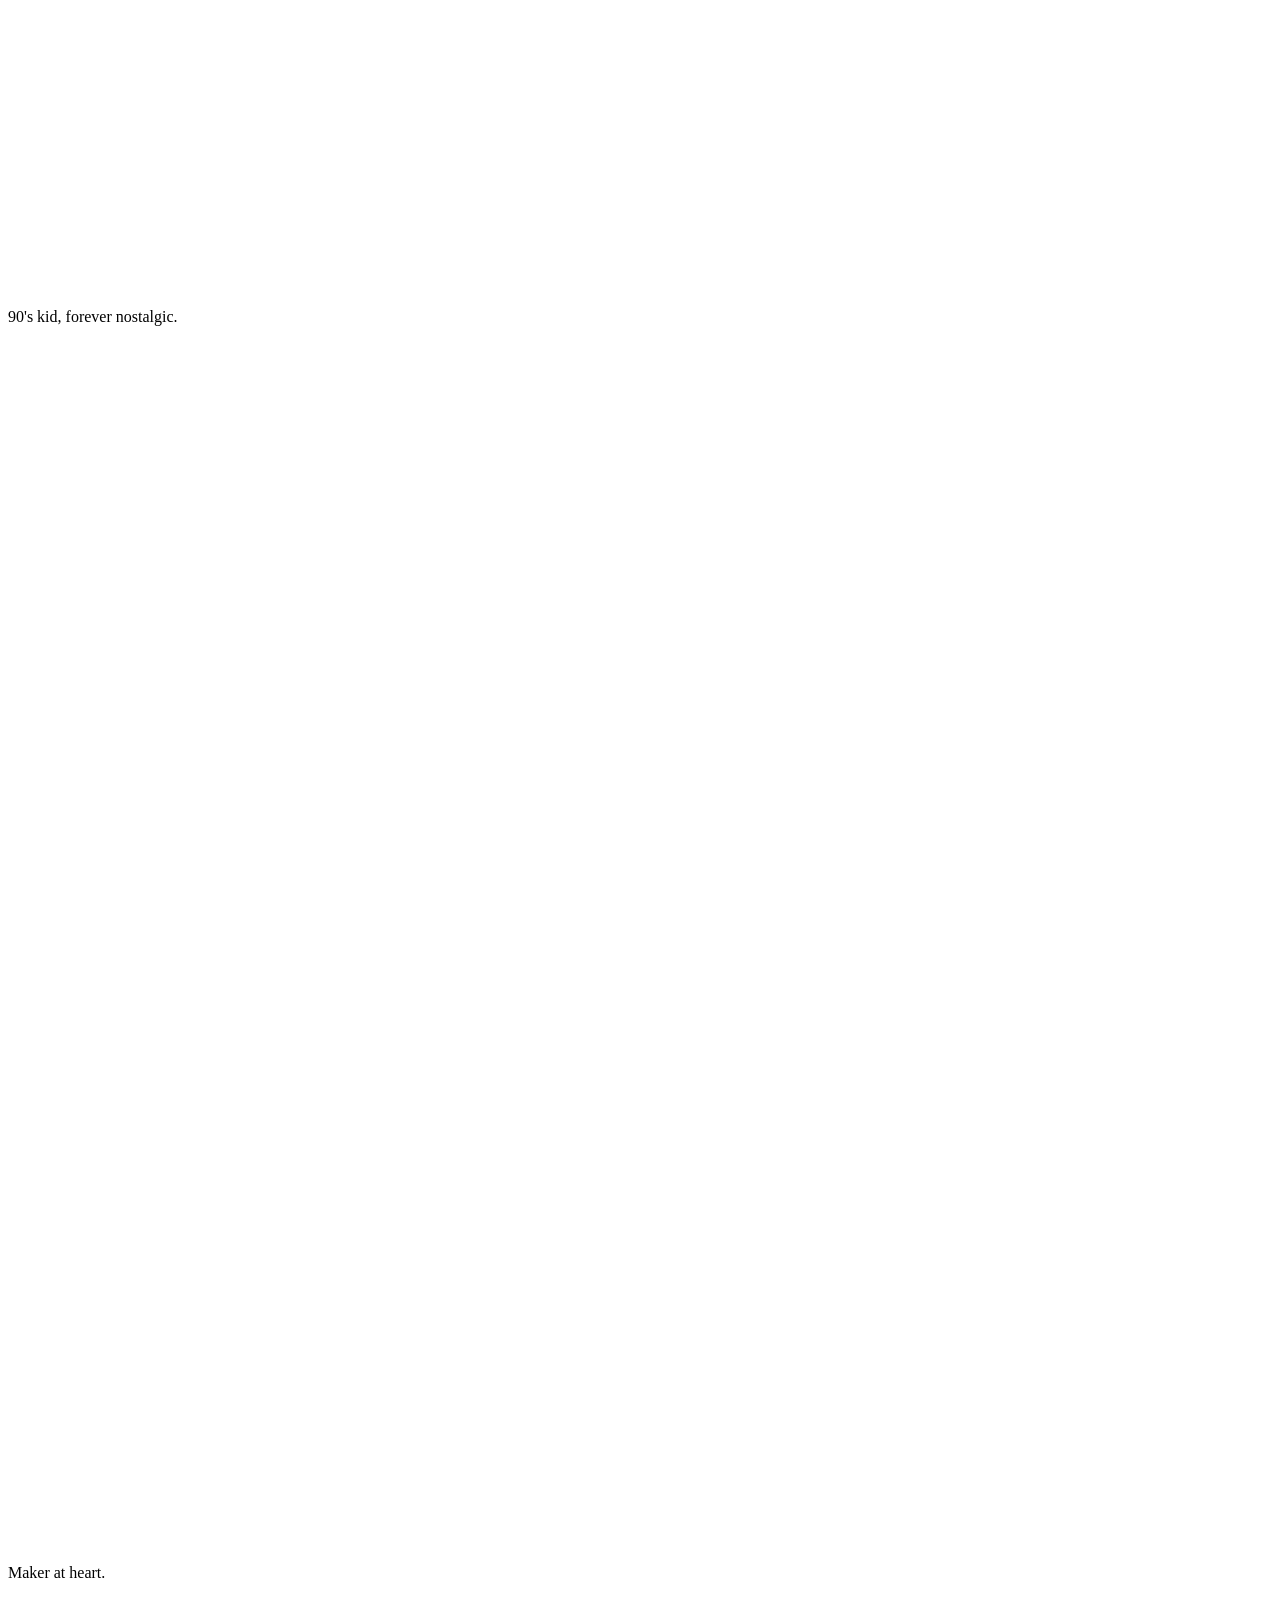
==== index.html @ 7990b4d7 "Add files via upload" ====
<!DOCTYPE html><html><head><meta charSet="utf-8"/><meta name="viewport" content="width=device-width"/><title>Aditya Medhe</title><meta name="next-head-count" content="3"/><link rel="stylesheet" type="text/css" href="https://cdnjs.cloudflare.com/ajax/libs/slick-carousel/1.6.0/slick.min.css"/><link rel="stylesheet" type="text/css" href="https://cdnjs.cloudflare.com/ajax/libs/slick-carousel/1.6.0/slick-theme.min.css"/><meta name="theme-color" content="#0C0A09"/><meta name="keywords" content="Aditya Medhe, Software Engineer, Web Developer, NodeJS, ReactJS"/><meta name="description" content="Portfolio of Aditya Medhe, Software Engineer"/><meta name="author" content="Aditya Medhe"/><link rel="preload" href="/_next/static/media/709c954702a06b64-s.p.woff2" as="font" type="font/woff2" crossorigin="anonymous" data-next-font="size-adjust"/><link rel="preload" href="/_next/static/media/861185d2874c8db1-s.p.woff2" as="font" type="font/woff2" crossorigin="anonymous" data-next-font="size-adjust"/><link rel="preload" href="/_next/static/css/bfa6d41d2a4d591a.css" as="style"/><link rel="stylesheet" href="/_next/static/css/bfa6d41d2a4d591a.css" data-n-g=""/><noscript data-n-css=""></noscript><script defer="" nomodule="" src="/_next/static/chunks/polyfills-78c92fac7aa8fdd8.js"></script><script src="/_next/static/chunks/webpack-ee7e63bc15b31913.js" defer=""></script><script src="/_next/static/chunks/framework-7a7e500878b44665.js" defer=""></script><script src="/_next/static/chunks/main-92011a1a7f336a6f.js" defer=""></script><script src="/_next/static/chunks/pages/_app-4c2a4828b62ad058.js" defer=""></script><script src="/_next/static/chunks/d7eeaac4-d271710a7544ae77.js" defer=""></script><script src="/_next/static/chunks/198-1e31fd2661db9e7e.js" defer=""></script><script src="/_next/static/chunks/pages/index-802dd4fc69e8a956.js" defer=""></script><script src="/_next/static/bAbBRGJKEls5ValTwE9vd/_buildManifest.js" defer=""></script><script src="/_next/static/bAbBRGJKEls5ValTwE9vd/_ssgManifest.js" defer=""></script></head><body><div id="__next"><div class="__variable_50c17a scroll-smooth font-sans  relative w-full bg-back"><div class="relative bg-inherit w-full h-screen z-30 overflow-hidden flex items-center justify-center p-0 pb-32 pt-4 md:p-10 md:pt-10 md:pb-10"><div class="
        shadow-stone-300 backdrop-blur-sm
         bg-gradient-to-bl from-slate-800 to-stone-800
         rounded-[4rem] h-full w-full
         flex flex-col items-center justify-center 
         z-20 relative overflow-hidden" style="will-change:transform;transition:box-shadow 0.2s;box-shadow:0 0 0px 0px rgba(14, 165, 233, 1);transform:perspective(800px) translateY(1000px) translateY(0px) rotateX(30deg) translateZ(0)"><div style="opacity:0"><div class="flex flex-col items-center text-center md:text-left p-10"><img class="rounded-[4rem]  h-64 bg-slate-600" src="/assets/me.png" alt=""/><div class="text-4xl md:text-h1 md:leading-[1] text-light font-bold mt-10 md:mt-5">Aditya Medhe</div><div class="text-h2 tracking-wide text-bright mt-3 flex items-center space-x-3"><span>Computer geek kid</span><svg stroke="currentColor" fill="none" stroke-width="2" viewBox="0 0 24 24" stroke-linecap="round" stroke-linejoin="round" class="flex-shrink-0" height="30" width="30" xmlns="http://www.w3.org/2000/svg"><path stroke="none" d="M0 0h24v24H0z" fill="none"></path><path d="M7 10h14l-4 -4"></path><path d="M17 14h-14l4 4"></path></svg><span>Software engineer</span></div></div></div></div></div><div class="md:w-11/12 xl:px-16 mx-auto z-20"><div class="px-4 md:px-0 py-5 md:py-10 flex justify-between items-center text-light sticky z-40 top-0 shadow-2xl bg-back shadow-back" style="opacity:0;transform:translateY(30px) translateZ(0)"><div class="flex space-x-4 items-center"><img class="h-12 rounded-xl bg-slate-600" src="/assets/me.png" alt=""/><div class="text-h2 tracking-wide text-light ">Aditya Medhe</div></div><svg stroke="currentColor" fill="currentColor" stroke-width="0" viewBox="0 0 32 32" class="z-20 md:hidden hover:text-bright cursor-pointer" height="40" width="40" xmlns="http://www.w3.org/2000/svg"><path d="M 4 7 L 4 9 L 28 9 L 28 7 Z M 4 15 L 4 17 L 28 17 L 28 15 Z M 4 23 L 4 25 L 28 25 L 28 23 Z"></path></svg><div class="absolute md:relative hidden md:flex items-center space-x-6"><a target="_blank" href="https://aditya-medhe-portfolio-bucket.s3.ap-south-1.amazonaws.com/aditya-medhe-resume.pdf"><svg stroke="currentColor" fill="currentColor" stroke-width="0" viewBox="0 0 32 32" class="hover:text-bright cursor-pointer" height="40" width="40" xmlns="http://www.w3.org/2000/svg"><title>Download resume</title><path d="M 9 4 L 9 11 L 7 11 C 5.355469 11 4 12.355469 4 14 L 4 24 L 9 24 L 9 28 L 23 28 L 23 24 L 28 24 L 28 14 C 28 12.355469 26.644531 11 25 11 L 23 11 L 23 4 Z M 11 6 L 21 6 L 21 11 L 11 11 Z M 7 13 L 25 13 C 25.566406 13 26 13.433594 26 14 L 26 22 L 23 22 L 23 18 L 9 18 L 9 22 L 6 22 L 6 14 C 6 13.433594 6.433594 13 7 13 Z M 8 14 C 7.449219 14 7 14.449219 7 15 C 7 15.550781 7.449219 16 8 16 C 8.550781 16 9 15.550781 9 15 C 9 14.449219 8.550781 14 8 14 Z M 11 20 L 21 20 L 21 26 L 11 26 Z"></path></svg></a><a target="_blank" href="https://www.linkedin.com/in/aditya-medhe"><svg stroke="currentColor" fill="currentColor" stroke-width="0" viewBox="0 0 32 32" class="hover:text-bright cursor-pointer" height="40" width="40" xmlns="http://www.w3.org/2000/svg"><path d="M 8.6425781 4 C 7.1835781 4 6 5.181625 6 6.640625 C 6 8.099625 7.182625 9.3085938 8.640625 9.3085938 C 10.098625 9.3085938 11.283203 8.099625 11.283203 6.640625 C 11.283203 5.182625 10.101578 4 8.6425781 4 z M 21.535156 11 C 19.316156 11 18.0465 12.160453 17.4375 13.314453 L 17.373047 13.314453 L 17.373047 11.310547 L 13 11.310547 L 13 26 L 17.556641 26 L 17.556641 18.728516 C 17.556641 16.812516 17.701266 14.960938 20.072266 14.960938 C 22.409266 14.960937 22.443359 17.145609 22.443359 18.849609 L 22.443359 26 L 26.994141 26 L 27 26 L 27 17.931641 C 27 13.983641 26.151156 11 21.535156 11 z M 6.3632812 11.310547 L 6.3632812 26 L 10.923828 26 L 10.923828 11.310547 L 6.3632812 11.310547 z"></path></svg></a><a target="_blank" href="mailto:adityamedhe3@gmail.com" title="adityamedhe3@gmail.com"><svg stroke="currentColor" fill="currentColor" stroke-width="0" viewBox="0 0 32 32" class="hover:text-bright cursor-pointer" height="40" width="40" xmlns="http://www.w3.org/2000/svg"><path d="M 3 8 L 3 26 L 29 26 L 29 8 Z M 7.3125 10 L 24.6875 10 L 16 15.78125 Z M 5 10.875 L 15.4375 17.84375 L 16 18.1875 L 16.5625 17.84375 L 27 10.875 L 27 24 L 5 24 Z"></path></svg></a><a target="_blank" href="https://github.com/adityamedhe"><svg stroke="currentColor" fill="currentColor" stroke-width="0" viewBox="0 0 32 32" class="hover:text-bright cursor-pointer" height="40" width="40" xmlns="http://www.w3.org/2000/svg"><path fill-rule="evenodd" d="M 16 4 C 9.371094 4 4 9.371094 4 16 C 4 21.300781 7.4375 25.800781 12.207031 27.386719 C 12.808594 27.496094 13.027344 27.128906 13.027344 26.808594 C 13.027344 26.523438 13.015625 25.769531 13.011719 24.769531 C 9.671875 25.492188 8.96875 23.160156 8.96875 23.160156 C 8.421875 21.773438 7.636719 21.402344 7.636719 21.402344 C 6.546875 20.660156 7.71875 20.675781 7.71875 20.675781 C 8.921875 20.761719 9.554688 21.910156 9.554688 21.910156 C 10.625 23.746094 12.363281 23.214844 13.046875 22.910156 C 13.15625 22.132813 13.46875 21.605469 13.808594 21.304688 C 11.144531 21.003906 8.34375 19.972656 8.34375 15.375 C 8.34375 14.0625 8.8125 12.992188 9.578125 12.152344 C 9.457031 11.851563 9.042969 10.628906 9.695313 8.976563 C 9.695313 8.976563 10.703125 8.65625 12.996094 10.207031 C 13.953125 9.941406 14.980469 9.808594 16 9.804688 C 17.019531 9.808594 18.046875 9.941406 19.003906 10.207031 C 21.296875 8.65625 22.300781 8.976563 22.300781 8.976563 C 22.957031 10.628906 22.546875 11.851563 22.421875 12.152344 C 23.191406 12.992188 23.652344 14.0625 23.652344 15.375 C 23.652344 19.984375 20.847656 20.996094 18.175781 21.296875 C 18.605469 21.664063 18.988281 22.398438 18.988281 23.515625 C 18.988281 25.121094 18.976563 26.414063 18.976563 26.808594 C 18.976563 27.128906 19.191406 27.503906 19.800781 27.386719 C 24.566406 25.796875 28 21.300781 28 16 C 28 9.371094 22.628906 4 16 4 Z"></path></svg></a></div></div><div class="overflow-hidden"><div class="space-y-32"><div class="flex flex-col md:flex-row w-full items-center justify-between" style="will-change:transform"><div class="pt-32 px-5 md:px-0 z-20 w-full md:w-1/2 xl:w-1/3 space-y-4 relative pb-10 bg-back shadow-lg shadow-back"><div class="relative" style="opacity:0;transform:translateY(30px) translateZ(0)"><div class="text-light tracking-wide text-base md:text-xl undefined leading-relaxed md:leading-relaxed">I grew up in the picturesque city of<!-- --> <a target="_blank" class="relative text-sky-400 font-bold group inline-flex items-center" href="https://en.wikipedia.org/wiki/Nashik">Nashik<svg stroke="currentColor" fill="currentColor" stroke-width="0" viewBox="0 0 32 32" class="inline -mt-1" height="30" width="30" xmlns="http://www.w3.org/2000/svg"><path d="M 5 5 L 5 27 L 27 27 L 27 5 Z M 7 7 L 25 7 L 25 25 L 7 25 Z M 13 10 L 13 12 L 18.5625 12 L 9.28125 21.28125 L 10.71875 22.71875 L 20 13.4375 L 20 19 L 22 19 L 22 10 Z"></path></svg></a> <!-- -->and like every kid, I was always fascinated towards computers and technology in general. After few years of using my PC to just play games for hours on end, I stumbled upon programming when a tech magazine included a tool called GameMaker on their CD (those wonderful times!) and I fiddled with it to create my own games.</div></div><div class="relative" style="opacity:0;transform:translateY(30px) translateZ(0)"><div class="text-light tracking-wide text-base md:text-xl undefined leading-relaxed md:leading-relaxed">I was hooked, and soon was creating small apps and utilities, one of which ended up being distributed on the DVD of the same magazine. Little did I know that the curiosity would lead me to finding my true Ikigai and lead me to my professional and academic pursuit.</div></div></div><div class="z-10 inline-flex relative mt-32 md:mt-0 md:w-1/2 justify-center md:justify-end"><img src="/assets/retro.png" class="flex-shrink-0 h-[20rem] xl:h-[28rem]" alt="" style="transform:translateY(-600px) rotate(40deg) translateZ(0)"/><div class="absolute text-muted transform rotate-90 -right-20 md:-right-18 xl:-right-16 bottom-32 md:bottom-48 z-40">90&#x27;s kid, forever nostalgic.</div></div></div><div style="opacity:0;transform:translateY(30px) translateZ(0)"><div class="text-4xl md:text-h1 md:leading-[1] text-light font-bold ml-10 mb-5 md:mb-8">Work</div><div class="
          rounded-[4rem] overflow-hidden
          bg-gradient-to-bl from-slate-900 to-stone-900
          relative h-full flex flex-col xl:flex-row
      "><div class="flex-1 xl:flex-[1.2] 2xl:flex-1 relative w-[120%] xl:w-full flex flex-row xl:flex-col flex-shrink-0 bg-stone-800 rounded-r-full xl:rounded-r-none overflow-x-auto" style="transform:translateX(-300px) translateZ(0)"><div class="relative flex-shrink-0
      bg-slate-800 
      w-auto xl:w-full hover:bg-slate-800 
      cursor-pointer text-light flex items-center p-7 pb-5 xl:p-10 xl:pb-10 xl:last-pr-0 last:pr-32
    "><img src="/assets/company-logos/lenze.jpg" class="h-8 w-8 xl:h-16 xl:w-16 rounded-full" alt=""/><div class="ml-3 xl:ml-6 mt-1 xl:mt-0 text-h3 tracking-wide text-light ">Lenze</div><div class="absolute left-0 bottom-0 xl:top-0 w-full xl:w-auto xl:h-full border-2 border-sky-600" style="box-shadow:0 1px 10px 1px rgb(2, 132, 199)"></div></div><div class="relative flex-shrink-0
      false 
      w-auto xl:w-full hover:bg-slate-800 
      cursor-pointer text-light flex items-center p-7 pb-5 xl:p-10 xl:pb-10 xl:last-pr-0 last:pr-32
    "><img src="/assets/company-logos/honeywell.jpeg" class="h-8 w-8 xl:h-16 xl:w-16 rounded-full" alt=""/><div class="ml-3 xl:ml-6 mt-1 xl:mt-0 text-h3 tracking-wide text-light ">Honeywell</div></div><div class="relative flex-shrink-0
      false 
      w-auto xl:w-full hover:bg-slate-800 
      cursor-pointer text-light flex items-center p-7 pb-5 xl:p-10 xl:pb-10 xl:last-pr-0 last:pr-32
    "><img src="/assets/company-logos/causecode.webp" class="h-8 w-8 xl:h-16 xl:w-16 rounded-full" alt=""/><div class="ml-3 xl:ml-6 mt-1 xl:mt-0 text-h3 tracking-wide text-light ">CauseCode</div></div><div class="relative flex-shrink-0
      false 
      w-auto xl:w-full hover:bg-slate-800 
      cursor-pointer text-light flex items-center p-7 pb-5 xl:p-10 xl:pb-10 xl:last-pr-0 last:pr-32
    "><img src="/assets/company-logos/ibm.svg" class="h-8 w-8 xl:h-16 xl:w-16 rounded-full" alt=""/><div class="ml-3 xl:ml-6 mt-1 xl:mt-0 text-h3 tracking-wide text-light ">IBM</div></div></div><div class="flex-[3] p-5 pb-10 xl:p-10"><div class="relative flex flex-col md:flex-row md:space-x-10" style="opacity:0;transform:translateY(-30px) translateZ(0)"><div class="flex-1 relative"><div class="text-h2 tracking-wide text-light font-bold">Lenze</div><div class="my-6 space-y-8 border-l border-bright"><div class="text-bright relative pl-4"><div class="bg-bright h-3 w-3 border border-bright  rounded-full absolute -left-[6px] top-3"></div><div class="font-bold text-h3 tracking-wide text-bright ">Senior Software Engineer</div><div class="undefined text-h3 tracking-wide text-bright ">08/2022<!-- --> - <!-- -->Present</div></div><div class="text-bright relative pl-4"><div class="bg-slate-950 h-3 w-3 border border-bright  rounded-full absolute -left-[6px] top-3"></div><div class="font-bold text-h3 tracking-wide text-bright ">Software Engineer</div><div class="undefined text-h3 tracking-wide text-bright ">04/2021<!-- --> - <!-- -->07/2022</div></div></div><div class="text-light tracking-wide text-base md:text-xl undefined leading-relaxed md:leading-relaxed">Building <a target="_blank" class="relative text-sky-400 font-bold group inline-flex items-center" href="https://nupano.com">NUPANO<svg stroke="currentColor" fill="currentColor" stroke-width="0" viewBox="0 0 32 32" class="inline -mt-1" height="30" width="30" xmlns="http://www.w3.org/2000/svg"><path d="M 5 5 L 5 27 L 27 27 L 27 5 Z M 7 7 L 25 7 L 25 25 L 7 25 Z M 13 10 L 13 12 L 18.5625 12 L 9.28125 21.28125 L 10.71875 22.71875 L 20 13.4375 L 20 19 L 22 19 L 22 10 Z"></path></svg></a>, the intelligent Open Automation Platform which enables the integration, management and protection of innovative technological applications that are tailored to machines. I work on the entire application stack including frontend, backend, infrastructure, and other moving parts.<br/> <br/> I do feature development, maintain necessary libraries and platform code, refine the incoming requirements and plan the implementation of the actual tasks.</div></div><div class="flex-1 mt-10 md:mt-0"><div class="rotate-3 md:rotate-6 flex justify-center items-center h-full my-10"><div class="undefined z-10 relative h-[25rem] w-[20rem] rounded-3xl overflow-clip border-2 border-white border-opacity-20"><img src="/assets/at-lenze.jpg" alt="" class="z-0 w-full h-full object-cover rounded-2xl" style="object-position:0 0"/><div class="bg-black bg-opacity-70 absolute bottom-0 left-0 text-light z-20 w-full text-center py-2 px-5">At Lenze Mechatronics Competence Center, Extertal, Germany</div></div></div></div></div></div></div></div><div style="opacity:0;transform:translateY(30px) translateZ(0)"><div class="text-4xl md:text-h1 md:leading-[1] text-light font-bold ml-10 mb-5 md:mb-8">Study</div><div class="flex flex-col md:w-3/5 lg:w-3/2 xl:w-1/2 space-y-10"><div style="opacity:0;transform:translateY(30px) translateZ(0)"><div class="
          rounded-[4rem] overflow-hidden
          bg-gradient-to-bl from-slate-900 to-stone-900
          p-5 md:p-10
      "><div class="flex flex-col md:flex-row space-y-5 md:space-y-0 md:space-x-5 "><div class="flex items-center space-x-5 flex-shrink-0"><img class="flex-shrink-0 h-20 w-20 object-cover rounded-full" src="/assets/edu-logos/bits.webp" alt=""/><div class="text-h2 tracking-wide text-bright md:hidden font-bold">Postgrad</div></div><div><div class="flex flex-col xl:flex-row xl:items-center xl:space-x-2"><div class="text-h2 tracking-wide text-bright hidden md:block font-bold">Postgrad</div><div class="text-h2 tracking-wide text-muted undefined">Jan 2018 ~ Dec 2019</div></div><div class="undefined text-h3 tracking-wide text-light ">Birla Institute of Technology and Science, Pilani</div><div class="mt-1 text-h3 tracking-wide text-muted ">M. Tech - Software Systems (Work Integrated Learning Program)</div></div></div><div class="mt-4 -ml-2"><div class="inline-block overflow-hidden" style="filter:blur(40px)"><div class="inline-flex items-center
      bg-opacity-40 rounded-full m-2 text-sky-400 bg-sky-900 py-2 px-5 font- text-base space-x-3 "><svg stroke="currentColor" fill="currentColor" stroke-width="0" viewBox="0 0 32 32" class="flex-shrink-0" height="30" width="30" xmlns="http://www.w3.org/2000/svg"><path d="M 16 4.875 L 15.53125 5.125 L 2.03125 12.125 L 0.3125 13 L 2 13.84375 L 2 22.28125 C 1.402344 22.628906 1 23.261719 1 24 C 1 25.105469 1.894531 26 3 26 C 4.105469 26 5 25.105469 5 24 C 5 23.261719 4.597656 22.628906 4 22.28125 L 4 14.875 L 6 15.90625 L 6 21 C 6 21.441406 6.203125 21.839844 6.4375 22.09375 C 6.671875 22.347656 6.957031 22.5 7.25 22.65625 C 7.839844 22.964844 8.539063 23.183594 9.40625 23.375 C 11.140625 23.761719 13.453125 24 16 24 C 18.546875 24 20.859375 23.761719 22.59375 23.375 C 23.460938 23.183594 24.160156 22.964844 24.75 22.65625 C 25.042969 22.5 25.328125 22.347656 25.5625 22.09375 C 25.796875 21.839844 26 21.441406 26 21 L 26 15.90625 L 29.96875 13.875 L 31.6875 13 L 29.96875 12.125 L 16.46875 5.125 Z M 16 7.125 L 27.3125 13 L 25.53125 13.90625 C 25.304688 13.667969 25.03125 13.492188 24.75 13.34375 C 24.164063 13.035156 23.460938 12.816406 22.59375 12.625 C 20.863281 12.238281 18.558594 12 16 12 C 13.441406 12 11.136719 12.238281 9.40625 12.625 C 8.539063 12.816406 7.835938 13.035156 7.25 13.34375 C 6.96875 13.492188 6.695313 13.667969 6.46875 13.90625 L 4.6875 13 Z M 16 14 C 18.441406 14 20.636719 14.222656 22.15625 14.5625 C 22.914063 14.730469 23.523438 14.925781 23.84375 15.09375 C 23.945313 15.148438 23.960938 15.1875 24 15.21875 L 24 19.03125 C 23.582031 18.878906 23.125 18.742188 22.59375 18.625 C 20.859375 18.238281 18.546875 18 16 18 C 13.453125 18 11.140625 18.238281 9.40625 18.625 C 8.875 18.742188 8.417969 18.878906 8 19.03125 L 8 15.21875 C 8.039063 15.1875 8.054688 15.148438 8.15625 15.09375 C 8.476563 14.925781 9.085938 14.730469 9.84375 14.5625 C 11.363281 14.222656 13.558594 14 16 14 Z M 16 20 C 18.425781 20 20.632813 20.222656 22.15625 20.5625 C 22.789063 20.703125 23.1875 20.851563 23.53125 21 C 23.1875 21.148438 22.789063 21.296875 22.15625 21.4375 C 20.632813 21.777344 18.425781 22 16 22 C 13.574219 22 11.367188 21.777344 9.84375 21.4375 C 9.210938 21.296875 8.8125 21.148438 8.46875 21 C 8.8125 20.851563 9.210938 20.703125 9.84375 20.5625 C 11.367188 20.222656 13.574219 20 16 20 Z"></path></svg><div>8.65 CGPA</div></div></div><div class="inline-block overflow-hidden" style="filter:blur(40px)"><div class="inline-flex items-center
      bg-opacity-40 rounded-full m-2 text-sky-400 bg-sky-900 py-2 px-5 font- text-base space-x-3 "><svg stroke="currentColor" fill="currentColor" stroke-width="0" viewBox="0 0 32 32" class="flex-shrink-0" height="30" width="30" xmlns="http://www.w3.org/2000/svg"><path d="M 16 4.875 L 15.53125 5.125 L 2.03125 12.125 L 0.3125 13 L 2 13.84375 L 2 22.28125 C 1.402344 22.628906 1 23.261719 1 24 C 1 25.105469 1.894531 26 3 26 C 4.105469 26 5 25.105469 5 24 C 5 23.261719 4.597656 22.628906 4 22.28125 L 4 14.875 L 6 15.90625 L 6 21 C 6 21.441406 6.203125 21.839844 6.4375 22.09375 C 6.671875 22.347656 6.957031 22.5 7.25 22.65625 C 7.839844 22.964844 8.539063 23.183594 9.40625 23.375 C 11.140625 23.761719 13.453125 24 16 24 C 18.546875 24 20.859375 23.761719 22.59375 23.375 C 23.460938 23.183594 24.160156 22.964844 24.75 22.65625 C 25.042969 22.5 25.328125 22.347656 25.5625 22.09375 C 25.796875 21.839844 26 21.441406 26 21 L 26 15.90625 L 29.96875 13.875 L 31.6875 13 L 29.96875 12.125 L 16.46875 5.125 Z M 16 7.125 L 27.3125 13 L 25.53125 13.90625 C 25.304688 13.667969 25.03125 13.492188 24.75 13.34375 C 24.164063 13.035156 23.460938 12.816406 22.59375 12.625 C 20.863281 12.238281 18.558594 12 16 12 C 13.441406 12 11.136719 12.238281 9.40625 12.625 C 8.539063 12.816406 7.835938 13.035156 7.25 13.34375 C 6.96875 13.492188 6.695313 13.667969 6.46875 13.90625 L 4.6875 13 Z M 16 14 C 18.441406 14 20.636719 14.222656 22.15625 14.5625 C 22.914063 14.730469 23.523438 14.925781 23.84375 15.09375 C 23.945313 15.148438 23.960938 15.1875 24 15.21875 L 24 19.03125 C 23.582031 18.878906 23.125 18.742188 22.59375 18.625 C 20.859375 18.238281 18.546875 18 16 18 C 13.453125 18 11.140625 18.238281 9.40625 18.625 C 8.875 18.742188 8.417969 18.878906 8 19.03125 L 8 15.21875 C 8.039063 15.1875 8.054688 15.148438 8.15625 15.09375 C 8.476563 14.925781 9.085938 14.730469 9.84375 14.5625 C 11.363281 14.222656 13.558594 14 16 14 Z M 16 20 C 18.425781 20 20.632813 20.222656 22.15625 20.5625 C 22.789063 20.703125 23.1875 20.851563 23.53125 21 C 23.1875 21.148438 22.789063 21.296875 22.15625 21.4375 C 20.632813 21.777344 18.425781 22 16 22 C 13.574219 22 11.367188 21.777344 9.84375 21.4375 C 9.210938 21.296875 8.8125 21.148438 8.46875 21 C 8.8125 20.851563 9.210938 20.703125 9.84375 20.5625 C 11.367188 20.222656 13.574219 20 16 20 Z"></path></svg><div>Project Grade: Excellent</div></div></div><div class="inline-block overflow-hidden" style="filter:blur(40px)"><div class="inline-flex items-center
      bg-opacity-40 rounded-full m-2 text-sky-400 bg-sky-900 py-2 px-5 font- text-base space-x-3 "><svg stroke="currentColor" fill="currentColor" stroke-width="0" viewBox="0 0 32 32" class="flex-shrink-0" height="30" width="30" xmlns="http://www.w3.org/2000/svg"><path d="M 16 4.875 L 15.53125 5.125 L 2.03125 12.125 L 0.3125 13 L 2 13.84375 L 2 22.28125 C 1.402344 22.628906 1 23.261719 1 24 C 1 25.105469 1.894531 26 3 26 C 4.105469 26 5 25.105469 5 24 C 5 23.261719 4.597656 22.628906 4 22.28125 L 4 14.875 L 6 15.90625 L 6 21 C 6 21.441406 6.203125 21.839844 6.4375 22.09375 C 6.671875 22.347656 6.957031 22.5 7.25 22.65625 C 7.839844 22.964844 8.539063 23.183594 9.40625 23.375 C 11.140625 23.761719 13.453125 24 16 24 C 18.546875 24 20.859375 23.761719 22.59375 23.375 C 23.460938 23.183594 24.160156 22.964844 24.75 22.65625 C 25.042969 22.5 25.328125 22.347656 25.5625 22.09375 C 25.796875 21.839844 26 21.441406 26 21 L 26 15.90625 L 29.96875 13.875 L 31.6875 13 L 29.96875 12.125 L 16.46875 5.125 Z M 16 7.125 L 27.3125 13 L 25.53125 13.90625 C 25.304688 13.667969 25.03125 13.492188 24.75 13.34375 C 24.164063 13.035156 23.460938 12.816406 22.59375 12.625 C 20.863281 12.238281 18.558594 12 16 12 C 13.441406 12 11.136719 12.238281 9.40625 12.625 C 8.539063 12.816406 7.835938 13.035156 7.25 13.34375 C 6.96875 13.492188 6.695313 13.667969 6.46875 13.90625 L 4.6875 13 Z M 16 14 C 18.441406 14 20.636719 14.222656 22.15625 14.5625 C 22.914063 14.730469 23.523438 14.925781 23.84375 15.09375 C 23.945313 15.148438 23.960938 15.1875 24 15.21875 L 24 19.03125 C 23.582031 18.878906 23.125 18.742188 22.59375 18.625 C 20.859375 18.238281 18.546875 18 16 18 C 13.453125 18 11.140625 18.238281 9.40625 18.625 C 8.875 18.742188 8.417969 18.878906 8 19.03125 L 8 15.21875 C 8.039063 15.1875 8.054688 15.148438 8.15625 15.09375 C 8.476563 14.925781 9.085938 14.730469 9.84375 14.5625 C 11.363281 14.222656 13.558594 14 16 14 Z M 16 20 C 18.425781 20 20.632813 20.222656 22.15625 20.5625 C 22.789063 20.703125 23.1875 20.851563 23.53125 21 C 23.1875 21.148438 22.789063 21.296875 22.15625 21.4375 C 20.632813 21.777344 18.425781 22 16 22 C 13.574219 22 11.367188 21.777344 9.84375 21.4375 C 9.210938 21.296875 8.8125 21.148438 8.46875 21 C 8.8125 20.851563 9.210938 20.703125 9.84375 20.5625 C 11.367188 20.222656 13.574219 20 16 20 Z"></path></svg><div>Specialization in Networks and Networked Systems</div></div></div></div></div></div><div style="opacity:0;transform:translateY(30px) translateZ(0)"><div class="
          rounded-[4rem] overflow-hidden
          bg-gradient-to-bl from-slate-900 to-stone-900
          p-5 md:p-10
      "><div class="flex flex-col md:flex-row space-y-5 md:space-y-0 md:space-x-5 "><div class="flex items-center space-x-5 flex-shrink-0"><img class="flex-shrink-0 h-20 w-20 object-cover rounded-full" src="/assets/edu-logos/mit.webp" alt=""/><div class="text-h2 tracking-wide text-bright md:hidden font-bold">Graduation</div></div><div><div class="flex flex-col xl:flex-row xl:items-center xl:space-x-2"><div class="text-h2 tracking-wide text-bright hidden md:block font-bold">Graduation</div><div class="text-h2 tracking-wide text-muted undefined">Jun 2012 ~ Jun 2015</div></div><div class="undefined text-h3 tracking-wide text-light ">Maharashtra Institute of Technology, Pune</div><div class="mt-1 text-h3 tracking-wide text-muted ">B.E. Computer Engineering</div></div></div><div class="mt-4 -ml-2"><div class="inline-block overflow-hidden" style="filter:blur(40px)"><div class="inline-flex items-center
      bg-opacity-40 rounded-full m-2 text-sky-400 bg-sky-900 py-2 px-5 font- text-base space-x-3 "><svg stroke="currentColor" fill="currentColor" stroke-width="0" viewBox="0 0 32 32" class="flex-shrink-0" height="30" width="30" xmlns="http://www.w3.org/2000/svg"><path d="M 16 4.875 L 15.53125 5.125 L 2.03125 12.125 L 0.3125 13 L 2 13.84375 L 2 22.28125 C 1.402344 22.628906 1 23.261719 1 24 C 1 25.105469 1.894531 26 3 26 C 4.105469 26 5 25.105469 5 24 C 5 23.261719 4.597656 22.628906 4 22.28125 L 4 14.875 L 6 15.90625 L 6 21 C 6 21.441406 6.203125 21.839844 6.4375 22.09375 C 6.671875 22.347656 6.957031 22.5 7.25 22.65625 C 7.839844 22.964844 8.539063 23.183594 9.40625 23.375 C 11.140625 23.761719 13.453125 24 16 24 C 18.546875 24 20.859375 23.761719 22.59375 23.375 C 23.460938 23.183594 24.160156 22.964844 24.75 22.65625 C 25.042969 22.5 25.328125 22.347656 25.5625 22.09375 C 25.796875 21.839844 26 21.441406 26 21 L 26 15.90625 L 29.96875 13.875 L 31.6875 13 L 29.96875 12.125 L 16.46875 5.125 Z M 16 7.125 L 27.3125 13 L 25.53125 13.90625 C 25.304688 13.667969 25.03125 13.492188 24.75 13.34375 C 24.164063 13.035156 23.460938 12.816406 22.59375 12.625 C 20.863281 12.238281 18.558594 12 16 12 C 13.441406 12 11.136719 12.238281 9.40625 12.625 C 8.539063 12.816406 7.835938 13.035156 7.25 13.34375 C 6.96875 13.492188 6.695313 13.667969 6.46875 13.90625 L 4.6875 13 Z M 16 14 C 18.441406 14 20.636719 14.222656 22.15625 14.5625 C 22.914063 14.730469 23.523438 14.925781 23.84375 15.09375 C 23.945313 15.148438 23.960938 15.1875 24 15.21875 L 24 19.03125 C 23.582031 18.878906 23.125 18.742188 22.59375 18.625 C 20.859375 18.238281 18.546875 18 16 18 C 13.453125 18 11.140625 18.238281 9.40625 18.625 C 8.875 18.742188 8.417969 18.878906 8 19.03125 L 8 15.21875 C 8.039063 15.1875 8.054688 15.148438 8.15625 15.09375 C 8.476563 14.925781 9.085938 14.730469 9.84375 14.5625 C 11.363281 14.222656 13.558594 14 16 14 Z M 16 20 C 18.425781 20 20.632813 20.222656 22.15625 20.5625 C 22.789063 20.703125 23.1875 20.851563 23.53125 21 C 23.1875 21.148438 22.789063 21.296875 22.15625 21.4375 C 20.632813 21.777344 18.425781 22 16 22 C 13.574219 22 11.367188 21.777344 9.84375 21.4375 C 9.210938 21.296875 8.8125 21.148438 8.46875 21 C 8.8125 20.851563 9.210938 20.703125 9.84375 20.5625 C 11.367188 20.222656 13.574219 20 16 20 Z"></path></svg><div>70.22% Aggregated</div></div></div><div class="inline-block overflow-hidden" style="filter:blur(40px)"><div class="inline-flex items-center
      bg-opacity-40 rounded-full m-2 text-orange-400 bg-orange-900 py-2 px-5 font- text-base space-x-3 "><svg stroke="currentColor" fill="currentColor" stroke-width="0" viewBox="0 0 32 32" class="flex-shrink-0" height="30" width="30" xmlns="http://www.w3.org/2000/svg"><path d="M 16 2.125 L 15.09375 4.1875 L 11.84375 11.46875 L 3.90625 12.3125 L 1.65625 12.5625 L 3.34375 14.0625 L 9.25 19.40625 L 7.59375 27.21875 L 7.125 29.40625 L 9.09375 28.28125 L 16 24.28125 L 22.90625 28.28125 L 24.875 29.40625 L 24.40625 27.21875 L 22.75 19.40625 L 28.65625 14.0625 L 30.34375 12.5625 L 28.09375 12.3125 L 20.15625 11.46875 L 16.90625 4.1875 Z M 16 7.03125 L 18.5625 12.8125 L 18.8125 13.34375 L 19.375 13.40625 L 25.65625 14.0625 L 20.96875 18.28125 L 20.53125 18.6875 L 20.65625 19.25 L 21.96875 25.40625 L 16.5 22.28125 L 16 21.96875 L 15.5 22.28125 L 10.03125 25.40625 L 11.34375 19.25 L 11.46875 18.6875 L 11.03125 18.28125 L 6.34375 14.0625 L 12.625 13.40625 L 13.1875 13.34375 L 13.4375 12.8125 Z"></path></svg><div>Second Prize - MIT Texephyr &#x27;15 Project Competition</div></div></div></div></div></div><div style="opacity:0;transform:translateY(30px) translateZ(0)"><div class="
          rounded-[4rem] overflow-hidden
          bg-gradient-to-bl from-slate-900 to-stone-900
          p-5 md:p-10
      "><div class="flex flex-col md:flex-row space-y-5 md:space-y-0 md:space-x-5 "><div class="flex items-center space-x-5 flex-shrink-0"><img class="flex-shrink-0 h-20 w-20 object-cover rounded-full" src="/assets/edu-logos/kkw.png" alt=""/><div class="text-h2 tracking-wide text-bright md:hidden font-bold">Diploma</div></div><div><div class="flex flex-col xl:flex-row xl:items-center xl:space-x-2"><div class="text-h2 tracking-wide text-bright hidden md:block font-bold">Diploma</div><div class="text-h2 tracking-wide text-muted undefined">Jun 2009 ~ Jun 2012</div></div><div class="undefined text-h3 tracking-wide text-light ">K.K. Wagh Polytechnic, MSBTE</div><div class="mt-1 text-h3 tracking-wide text-muted ">Diploma - Computer Technology</div></div></div><div class="mt-4 -ml-2"><div class="inline-block overflow-hidden" style="filter:blur(40px)"><div class="inline-flex items-center
      bg-opacity-40 rounded-full m-2 text-sky-400 bg-sky-900 py-2 px-5 font- text-base space-x-3 "><svg stroke="currentColor" fill="currentColor" stroke-width="0" viewBox="0 0 32 32" class="flex-shrink-0" height="30" width="30" xmlns="http://www.w3.org/2000/svg"><path d="M 16 4.875 L 15.53125 5.125 L 2.03125 12.125 L 0.3125 13 L 2 13.84375 L 2 22.28125 C 1.402344 22.628906 1 23.261719 1 24 C 1 25.105469 1.894531 26 3 26 C 4.105469 26 5 25.105469 5 24 C 5 23.261719 4.597656 22.628906 4 22.28125 L 4 14.875 L 6 15.90625 L 6 21 C 6 21.441406 6.203125 21.839844 6.4375 22.09375 C 6.671875 22.347656 6.957031 22.5 7.25 22.65625 C 7.839844 22.964844 8.539063 23.183594 9.40625 23.375 C 11.140625 23.761719 13.453125 24 16 24 C 18.546875 24 20.859375 23.761719 22.59375 23.375 C 23.460938 23.183594 24.160156 22.964844 24.75 22.65625 C 25.042969 22.5 25.328125 22.347656 25.5625 22.09375 C 25.796875 21.839844 26 21.441406 26 21 L 26 15.90625 L 29.96875 13.875 L 31.6875 13 L 29.96875 12.125 L 16.46875 5.125 Z M 16 7.125 L 27.3125 13 L 25.53125 13.90625 C 25.304688 13.667969 25.03125 13.492188 24.75 13.34375 C 24.164063 13.035156 23.460938 12.816406 22.59375 12.625 C 20.863281 12.238281 18.558594 12 16 12 C 13.441406 12 11.136719 12.238281 9.40625 12.625 C 8.539063 12.816406 7.835938 13.035156 7.25 13.34375 C 6.96875 13.492188 6.695313 13.667969 6.46875 13.90625 L 4.6875 13 Z M 16 14 C 18.441406 14 20.636719 14.222656 22.15625 14.5625 C 22.914063 14.730469 23.523438 14.925781 23.84375 15.09375 C 23.945313 15.148438 23.960938 15.1875 24 15.21875 L 24 19.03125 C 23.582031 18.878906 23.125 18.742188 22.59375 18.625 C 20.859375 18.238281 18.546875 18 16 18 C 13.453125 18 11.140625 18.238281 9.40625 18.625 C 8.875 18.742188 8.417969 18.878906 8 19.03125 L 8 15.21875 C 8.039063 15.1875 8.054688 15.148438 8.15625 15.09375 C 8.476563 14.925781 9.085938 14.730469 9.84375 14.5625 C 11.363281 14.222656 13.558594 14 16 14 Z M 16 20 C 18.425781 20 20.632813 20.222656 22.15625 20.5625 C 22.789063 20.703125 23.1875 20.851563 23.53125 21 C 23.1875 21.148438 22.789063 21.296875 22.15625 21.4375 C 20.632813 21.777344 18.425781 22 16 22 C 13.574219 22 11.367188 21.777344 9.84375 21.4375 C 9.210938 21.296875 8.8125 21.148438 8.46875 21 C 8.8125 20.851563 9.210938 20.703125 9.84375 20.5625 C 11.367188 20.222656 13.574219 20 16 20 Z"></path></svg><div>85.55% Aggregated</div></div></div><div class="inline-block overflow-hidden" style="filter:blur(40px)"><div class="inline-flex items-center
      bg-opacity-40 rounded-full m-2 text-sky-400 bg-sky-900 py-2 px-5 font- text-base space-x-3 "><svg stroke="currentColor" fill="currentColor" stroke-width="0" viewBox="0 0 32 32" class="flex-shrink-0" height="30" width="30" xmlns="http://www.w3.org/2000/svg"><path d="M 16 4.875 L 15.53125 5.125 L 2.03125 12.125 L 0.3125 13 L 2 13.84375 L 2 22.28125 C 1.402344 22.628906 1 23.261719 1 24 C 1 25.105469 1.894531 26 3 26 C 4.105469 26 5 25.105469 5 24 C 5 23.261719 4.597656 22.628906 4 22.28125 L 4 14.875 L 6 15.90625 L 6 21 C 6 21.441406 6.203125 21.839844 6.4375 22.09375 C 6.671875 22.347656 6.957031 22.5 7.25 22.65625 C 7.839844 22.964844 8.539063 23.183594 9.40625 23.375 C 11.140625 23.761719 13.453125 24 16 24 C 18.546875 24 20.859375 23.761719 22.59375 23.375 C 23.460938 23.183594 24.160156 22.964844 24.75 22.65625 C 25.042969 22.5 25.328125 22.347656 25.5625 22.09375 C 25.796875 21.839844 26 21.441406 26 21 L 26 15.90625 L 29.96875 13.875 L 31.6875 13 L 29.96875 12.125 L 16.46875 5.125 Z M 16 7.125 L 27.3125 13 L 25.53125 13.90625 C 25.304688 13.667969 25.03125 13.492188 24.75 13.34375 C 24.164063 13.035156 23.460938 12.816406 22.59375 12.625 C 20.863281 12.238281 18.558594 12 16 12 C 13.441406 12 11.136719 12.238281 9.40625 12.625 C 8.539063 12.816406 7.835938 13.035156 7.25 13.34375 C 6.96875 13.492188 6.695313 13.667969 6.46875 13.90625 L 4.6875 13 Z M 16 14 C 18.441406 14 20.636719 14.222656 22.15625 14.5625 C 22.914063 14.730469 23.523438 14.925781 23.84375 15.09375 C 23.945313 15.148438 23.960938 15.1875 24 15.21875 L 24 19.03125 C 23.582031 18.878906 23.125 18.742188 22.59375 18.625 C 20.859375 18.238281 18.546875 18 16 18 C 13.453125 18 11.140625 18.238281 9.40625 18.625 C 8.875 18.742188 8.417969 18.878906 8 19.03125 L 8 15.21875 C 8.039063 15.1875 8.054688 15.148438 8.15625 15.09375 C 8.476563 14.925781 9.085938 14.730469 9.84375 14.5625 C 11.363281 14.222656 13.558594 14 16 14 Z M 16 20 C 18.425781 20 20.632813 20.222656 22.15625 20.5625 C 22.789063 20.703125 23.1875 20.851563 23.53125 21 C 23.1875 21.148438 22.789063 21.296875 22.15625 21.4375 C 20.632813 21.777344 18.425781 22 16 22 C 13.574219 22 11.367188 21.777344 9.84375 21.4375 C 9.210938 21.296875 8.8125 21.148438 8.46875 21 C 8.8125 20.851563 9.210938 20.703125 9.84375 20.5625 C 11.367188 20.222656 13.574219 20 16 20 Z"></path></svg><div>College Topper - 2010</div></div></div><div class="inline-block overflow-hidden" style="filter:blur(40px)"><div class="inline-flex items-center
      bg-opacity-40 rounded-full m-2 text-orange-400 bg-orange-900 py-2 px-5 font- text-base space-x-3 "><svg stroke="currentColor" fill="currentColor" stroke-width="0" viewBox="0 0 32 32" class="flex-shrink-0" height="30" width="30" xmlns="http://www.w3.org/2000/svg"><path d="M 16 2.125 L 15.09375 4.1875 L 11.84375 11.46875 L 3.90625 12.3125 L 1.65625 12.5625 L 3.34375 14.0625 L 9.25 19.40625 L 7.59375 27.21875 L 7.125 29.40625 L 9.09375 28.28125 L 16 24.28125 L 22.90625 28.28125 L 24.875 29.40625 L 24.40625 27.21875 L 22.75 19.40625 L 28.65625 14.0625 L 30.34375 12.5625 L 28.09375 12.3125 L 20.15625 11.46875 L 16.90625 4.1875 Z M 16 7.03125 L 18.5625 12.8125 L 18.8125 13.34375 L 19.375 13.40625 L 25.65625 14.0625 L 20.96875 18.28125 L 20.53125 18.6875 L 20.65625 19.25 L 21.96875 25.40625 L 16.5 22.28125 L 16 21.96875 L 15.5 22.28125 L 10.03125 25.40625 L 11.34375 19.25 L 11.46875 18.6875 L 11.03125 18.28125 L 6.34375 14.0625 L 12.625 13.40625 L 13.1875 13.34375 L 13.4375 12.8125 Z"></path></svg><div>First Prize - DIPEX 2012, Mumbai (State level)</div></div></div><div class="inline-block overflow-hidden" style="filter:blur(40px)"><div class="inline-flex items-center
      bg-opacity-40 rounded-full m-2 text-orange-400 bg-orange-900 py-2 px-5 font- text-base space-x-3 "><svg stroke="currentColor" fill="currentColor" stroke-width="0" viewBox="0 0 32 32" class="flex-shrink-0" height="30" width="30" xmlns="http://www.w3.org/2000/svg"><path d="M 16 2.125 L 15.09375 4.1875 L 11.84375 11.46875 L 3.90625 12.3125 L 1.65625 12.5625 L 3.34375 14.0625 L 9.25 19.40625 L 7.59375 27.21875 L 7.125 29.40625 L 9.09375 28.28125 L 16 24.28125 L 22.90625 28.28125 L 24.875 29.40625 L 24.40625 27.21875 L 22.75 19.40625 L 28.65625 14.0625 L 30.34375 12.5625 L 28.09375 12.3125 L 20.15625 11.46875 L 16.90625 4.1875 Z M 16 7.03125 L 18.5625 12.8125 L 18.8125 13.34375 L 19.375 13.40625 L 25.65625 14.0625 L 20.96875 18.28125 L 20.53125 18.6875 L 20.65625 19.25 L 21.96875 25.40625 L 16.5 22.28125 L 16 21.96875 L 15.5 22.28125 L 10.03125 25.40625 L 11.34375 19.25 L 11.46875 18.6875 L 11.03125 18.28125 L 6.34375 14.0625 L 12.625 13.40625 L 13.1875 13.34375 L 13.4375 12.8125 Z"></path></svg><div>Best Outgoing Student</div></div></div><div class="inline-block overflow-hidden" style="filter:blur(40px)"><div class="inline-flex items-center
      bg-opacity-40 rounded-full m-2 text-green-400 bg-green-900 py-2 px-5 font- text-base space-x-3 "><svg stroke="currentColor" fill="currentColor" stroke-width="0" viewBox="0 0 32 32" class="flex-shrink-0" height="30" width="30" xmlns="http://www.w3.org/2000/svg"><path d="M 16 5 C 12.1 5 9 8.1 9 12 C 9 14.4375 10.209961 16.561523 12.070312 17.8125 C 8.5100119 19.34733 6 22.893578 6 27 L 8 27 C 8 22.6 11.6 19 16 19 C 16.341157 19 16.672626 18.967778 17 18.921875 L 17 23.5 C 17 28.7 23.799609 31.700781 24.099609 31.800781 L 24.5 32 L 24.900391 31.800781 C 25.200391 31.700781 32 28.7 32 23.5 L 32 18 L 31.099609 18 C 29.199609 18 28.099219 17.300781 27.199219 16.800781 C 26.299219 16.400781 25.5 16 24.5 16 C 23.5 16 22.7 16.400781 22 16.800781 C 21.49375 17.082031 20.886426 17.42229 20.119141 17.669922 C 21.86816 16.40417 23 14.350862 23 12 C 23 8.1 19.9 5 16 5 z M 16 7 C 18.8 7 21 9.2 21 12 C 21 14.8 18.8 17 16 17 C 13.2 17 11 14.8 11 12 C 11 9.2 13.2 7 16 7 z M 24.5 18 C 25 18 25.399219 18.199609 26.199219 18.599609 L 26.5 18.699219 C 27.3 19.099219 28.4 19.700391 30 19.900391 L 30 23.400391 C 30 26.700391 25.7 29.099219 24.5 29.699219 C 23.3 29.099219 19 26.700391 19 23.400391 L 19 19.900391 C 20.7 19.700391 21.799609 19.099219 22.599609 18.699219 L 22.900391 18.599609 L 23 18.599609 L 23.099609 18.599609 C 23.699609 18.099609 24 18 24.5 18 z"></path></svg><div>President - Association of Computer Technology Students</div></div></div></div></div></div></div></div><div><div class="
          rounded-[4rem] overflow-hidden
          bg-gradient-to-bl from-slate-900 to-stone-900
          w-full flex relative flex-col items-center justify-start md:items-start px-5 py-10 pb-12 sm:p-16 bg-[center_10%] md:bg-[40%_40%]
      " style="background-image:url(/assets/skills-bg.png);background-repeat:no-repeat;background-size:170%"><div class="absolute top-0 left-0 h-full w-full bg-gradient-to-bl from-slate-900 to-stone-800" style="opacity:0%"></div><div class="text-4xl md:text-h1 md:leading-[1] text-light font-bold leading-[3rem] z-10">Maker at heart.</div><div class="relative mt-40 md:mt-10 " style="opacity:0;transform:translateY(30px) translateZ(0)"><div class="text-h2 tracking-wide text-bright undefined">What I love doing</div><div class="relative mt-4 grid grid-rows-2 grid-cols-2 sm:grid-cols-3 gap-5"><div class="bg-bright bg-opacity-30 rounded-[4rem] w-40 h-40 md:w-44 md:h-44 p-7 flex flex-col items-start justify-between"><img src="/assets/skill-icons/light-bulb.png" alt="" class="h-10"/><div class="text-light text-sm tracking-wide text-xs md:text-sm">Building stuff from scratch</div></div><div class="bg-bright bg-opacity-30 rounded-[4rem] w-40 h-40 md:w-44 md:h-44 p-7 flex flex-col items-start justify-between"><img src="/assets/skill-icons/blueprint.png" alt="" class="h-10"/><div class="text-light text-sm tracking-wide text-xs md:text-sm">Architecture and big picture stuff</div></div><div class="bg-bright bg-opacity-30 rounded-[4rem] w-40 h-40 md:w-44 md:h-44 p-7 flex flex-col items-start justify-between"><img src="/assets/skill-icons/code.png" alt="" class="h-10"/><div class="text-light text-sm tracking-wide text-xs md:text-sm">Clean code that&#x27;s enjoyable to work with</div></div><div class="bg-bright bg-opacity-30 rounded-[4rem] w-40 h-40 md:w-44 md:h-44 p-7 flex flex-col items-start justify-between"><img src="/assets/skill-icons/palette.png" alt="" class="h-10"/><div class="text-light text-sm tracking-wide text-xs md:text-sm">Designing and implementing beautiful UI</div></div><div class="bg-bright bg-opacity-30 rounded-[4rem] w-40 h-40 md:w-44 md:h-44 p-7 flex flex-col items-start justify-between"><img src="/assets/skill-icons/relax.png" alt="" class="h-10"/><div class="text-light text-sm tracking-wide text-xs md:text-sm">Working outside the comfort zone</div></div><div class="bg-bright bg-opacity-30 rounded-[4rem] w-40 h-40 md:w-44 md:h-44 p-7 flex flex-col items-start justify-between"><img src="/assets/skill-icons/biceps.png" alt="" class="h-10"/><div class="text-light text-sm tracking-wide text-xs md:text-sm">Having a strong grasp of core CS concepts</div></div></div></div></div></div><div><div style="opacity:0;transform:translateY(30px) translateZ(0)"><div class="text-4xl md:text-h1 md:leading-[1] text-light font-bold ml-10 mb-5 md:mb-8">Projects</div></div><div class="relative"><div class="mx-3 md:mx-0 md:-ml-4 md:-mr-4 grid grid-cols-2 lg:grid-cols-3 gap-2 sm:gap-5 justify-center md:justify-start"><div class="m-2 md:m-4" style="opacity:0;transform:translateY(30px) translateZ(0)"><div class="
          rounded-[4rem] overflow-hidden
          bg-gradient-to-bl from-slate-900 to-stone-900
          group cursor-pointer 
        border-2 border-transparent hover:border-bright border-opacity-40 
        inline-block relative
        max-w-[32rem]
        w-full h-[10rem] md:h-[17rem] lg:h-[20rem] 
      
      " style="transition:all .5s"><img class="rounded w-full h-full object-cover opacity-20" src="/assets/project-images/supersehat-1.jpg" alt=""/><div class="absolute bottom-0 left-0 p-3 md:p-8"><div style="transition:all .5s" class="w-4/5 md:w-full md:bg-stone-800 md:bg-opacity-40 md:group-hover:bg-sky-400 md:group-hover:bg-opacity-20 p-4 md:py-3 md:px-8 rounded-full"><div class="text-muted text-sm tracking-wide hidden md:block">@CauseCode</div><div style="transition:all .5s" class="flex items-center space-x-2 text-light group-hover:text-bright"><div class="text-base md:text-h2 md:mt-1">SuperSehat</div></div></div></div></div></div><div class="m-2 md:m-4" style="opacity:0;transform:translateY(30px) translateZ(0)"><div testimonials="[object Object]" class="
          rounded-[4rem] overflow-hidden
          bg-gradient-to-bl from-slate-900 to-stone-900
          group cursor-pointer 
        border-2 border-transparent hover:border-bright border-opacity-40 
        inline-block relative
        max-w-[32rem]
        w-full h-[10rem] md:h-[17rem] lg:h-[20rem] 
      
      " style="transition:all .5s"><img class="rounded w-full h-full object-cover opacity-20" src="/assets/project-images/meididoc-1.jpg" alt=""/><div class="absolute bottom-0 left-0 p-3 md:p-8"><div style="transition:all .5s" class="w-4/5 md:w-full md:bg-stone-800 md:bg-opacity-40 md:group-hover:bg-sky-400 md:group-hover:bg-opacity-20 p-4 md:py-3 md:px-8 rounded-full"><div class="text-muted text-sm tracking-wide hidden md:block">@CauseCode</div><div style="transition:all .5s" class="flex items-center space-x-2 text-light group-hover:text-bright"><div class="text-base md:text-h2 md:mt-1">Meididoc</div></div></div></div></div></div><div class="m-2 md:m-4" style="opacity:0;transform:translateY(30px) translateZ(0)"><div class="
          rounded-[4rem] overflow-hidden
          bg-gradient-to-bl from-slate-900 to-stone-900
          group cursor-pointer 
        border-2 border-transparent hover:border-bright border-opacity-40 
        inline-block relative
        max-w-[32rem]
        w-full h-[10rem] md:h-[17rem] lg:h-[20rem] 
      
      " style="transition:all .5s"><img class="rounded w-full h-full object-cover opacity-20" src="/assets/project-images/tweet-found-1.jpg" alt=""/><div class="absolute bottom-0 left-0 p-3 md:p-8"><div style="transition:all .5s" class="w-4/5 md:w-full md:bg-stone-800 md:bg-opacity-40 md:group-hover:bg-sky-400 md:group-hover:bg-opacity-20 p-4 md:py-3 md:px-8 rounded-full"><div class="text-muted text-sm tracking-wide hidden md:block">CS50 project</div><div style="transition:all .5s" class="flex items-center space-x-2 text-light group-hover:text-bright"><div class="text-base md:text-h2 md:mt-1">Tweet and Found</div></div></div></div></div></div><div class="m-2 md:m-4" style="opacity:0;transform:translateY(30px) translateZ(0)"><div class="
          rounded-[4rem] overflow-hidden
          bg-gradient-to-bl from-slate-900 to-stone-900
          group cursor-pointer 
        border-2 border-transparent hover:border-bright border-opacity-40 
        inline-block relative
        max-w-[32rem]
        w-full h-[10rem] md:h-[17rem] lg:h-[20rem] 
      
      " style="transition:all .5s"><img class="rounded w-full h-full object-cover opacity-20" src="/assets/project-images/lc-1.gif" alt=""/><div class="absolute bottom-0 left-0 p-3 md:p-8"><div style="transition:all .5s" class="w-4/5 md:w-full md:bg-stone-800 md:bg-opacity-40 md:group-hover:bg-sky-400 md:group-hover:bg-opacity-20 p-4 md:py-3 md:px-8 rounded-full"><div class="text-muted text-sm tracking-wide hidden md:block">M.Tech project</div><div style="transition:all .5s" class="flex items-center space-x-2 text-light group-hover:text-bright"><div class="text-base md:text-h2 md:mt-1">Live Components</div></div></div></div></div></div><div class="m-2 md:m-4" style="opacity:0;transform:translateY(30px) translateZ(0)"><div class="
          rounded-[4rem] overflow-hidden
          bg-gradient-to-bl from-slate-900 to-stone-900
          group cursor-pointer 
        border-2 border-transparent hover:border-bright border-opacity-40 
        inline-block relative
        max-w-[32rem]
        w-full h-[10rem] md:h-[17rem] lg:h-[20rem] 
      
      " style="transition:all .5s"><img class="rounded w-full h-full object-cover opacity-20" src="/assets/project-images/safepass-1.jpg" alt=""/><div class="absolute bottom-0 left-0 p-3 md:p-8"><div style="transition:all .5s" class="w-4/5 md:w-full md:bg-stone-800 md:bg-opacity-40 md:group-hover:bg-sky-400 md:group-hover:bg-opacity-20 p-4 md:py-3 md:px-8 rounded-full"><div class="text-muted text-sm tracking-wide hidden md:block">B.Tech project</div><div style="transition:all .5s" class="flex items-center space-x-2 text-light group-hover:text-bright"><div class="text-base md:text-h2 md:mt-1">SafePass</div><svg stroke="currentColor" fill="currentColor" stroke-width="0" viewBox="0 0 32 32" class="text-base text-orange-500" height="1em" width="1em" xmlns="http://www.w3.org/2000/svg"><path d="M 30.335938 12.546875 L 20.164063 11.472656 L 16 2.132813 L 11.835938 11.472656 L 1.664063 12.546875 L 9.261719 19.394531 L 7.140625 29.398438 L 16 24.289063 L 24.859375 29.398438 L 22.738281 19.394531 Z"></path></svg></div></div></div></div></div><div class="m-2 md:m-4" style="opacity:0;transform:translateY(30px) translateZ(0)"><div class="
          rounded-[4rem] overflow-hidden
          bg-gradient-to-bl from-slate-900 to-stone-900
          group cursor-pointer 
        border-2 border-transparent hover:border-bright border-opacity-40 
        inline-block relative
        max-w-[32rem]
        w-full h-[10rem] md:h-[17rem] lg:h-[20rem] 
      
      " style="transition:all .5s"><img class="rounded w-full h-full object-cover opacity-20" src="/assets/project-images/slamster-1.jpg" alt=""/><div class="absolute bottom-0 left-0 p-3 md:p-8"><div style="transition:all .5s" class="w-4/5 md:w-full md:bg-stone-800 md:bg-opacity-40 md:group-hover:bg-sky-400 md:group-hover:bg-opacity-20 p-4 md:py-3 md:px-8 rounded-full"><div class="text-muted text-sm tracking-wide hidden md:block">Personal project</div><div style="transition:all .5s" class="flex items-center space-x-2 text-light group-hover:text-bright"><div class="text-base md:text-h2 md:mt-1">Slamster</div></div></div></div></div></div><div class="m-2 md:m-4" style="opacity:0;transform:translateY(30px) translateZ(0)"><div class="
          rounded-[4rem] overflow-hidden
          bg-gradient-to-bl from-slate-900 to-stone-900
          group cursor-pointer 
        border-2 border-transparent hover:border-bright border-opacity-40 
        inline-block relative
        max-w-[32rem]
        w-full h-[10rem] md:h-[17rem] lg:h-[20rem] 
      
      " style="transition:all .5s"><img class="rounded w-full h-full object-cover opacity-20" src="/assets/project-images/si-1.png" alt=""/><div class="absolute bottom-0 left-0 p-3 md:p-8"><div style="transition:all .5s" class="w-4/5 md:w-full md:bg-stone-800 md:bg-opacity-40 md:group-hover:bg-sky-400 md:group-hover:bg-opacity-20 p-4 md:py-3 md:px-8 rounded-full"><div class="text-muted text-sm tracking-wide hidden md:block">Personal project</div><div style="transition:all .5s" class="flex items-center space-x-2 text-light group-hover:text-bright"><div class="text-base md:text-h2 md:mt-1">SortIt!</div><svg stroke="currentColor" fill="currentColor" stroke-width="0" viewBox="0 0 32 32" class="text-base text-orange-500" height="1em" width="1em" xmlns="http://www.w3.org/2000/svg"><path d="M 30.335938 12.546875 L 20.164063 11.472656 L 16 2.132813 L 11.835938 11.472656 L 1.664063 12.546875 L 9.261719 19.394531 L 7.140625 29.398438 L 16 24.289063 L 24.859375 29.398438 L 22.738281 19.394531 Z"></path></svg></div></div></div></div></div><div class="m-2 md:m-4" style="opacity:0;transform:translateY(30px) translateZ(0)"><div class="
          rounded-[4rem] overflow-hidden
          bg-gradient-to-bl from-slate-900 to-stone-900
          group cursor-pointer 
        border-2 border-transparent hover:border-bright border-opacity-40 
        inline-block relative
        max-w-[32rem]
        w-full h-[10rem] md:h-[17rem] lg:h-[20rem] 
      
      " style="transition:all .5s"><img class="rounded w-full h-full object-cover opacity-20" src="/assets/project-images/hc-1.png" alt=""/><div class="absolute bottom-0 left-0 p-3 md:p-8"><div style="transition:all .5s" class="w-4/5 md:w-full md:bg-stone-800 md:bg-opacity-40 md:group-hover:bg-sky-400 md:group-hover:bg-opacity-20 p-4 md:py-3 md:px-8 rounded-full"><div class="text-muted text-sm tracking-wide hidden md:block">Diploma project</div><div style="transition:all .5s" class="flex items-center space-x-2 text-light group-hover:text-bright"><div class="text-base md:text-h2 md:mt-1">HomeControl</div><svg stroke="currentColor" fill="currentColor" stroke-width="0" viewBox="0 0 32 32" class="text-base text-orange-500" height="1em" width="1em" xmlns="http://www.w3.org/2000/svg"><path d="M 30.335938 12.546875 L 20.164063 11.472656 L 16 2.132813 L 11.835938 11.472656 L 1.664063 12.546875 L 9.261719 19.394531 L 7.140625 29.398438 L 16 24.289063 L 24.859375 29.398438 L 22.738281 19.394531 Z"></path></svg></div></div></div></div></div></div></div></div><div><div style="opacity:0;transform:translateY(30px) translateZ(0)"><div class="text-4xl md:text-h1 md:leading-[1] text-light font-bold mt-32 mb-5 md:mb-8 text-center">Superpowers</div></div><div style="opacity:0;transform:translateY(30px) translateZ(0)"><div class="text-center mb-16 px-5 md:px-0 mx-auto w-full md:w-2/3 lg:w-1/2"><div class="hidden md:block"><div class="text-h2 tracking-wide text-bright undefined">I consider all these as tools and instruments to create my art. While I&#x27;m trying to think of one specialization to deep dive in, I&#x27;ve used these technologies at some point and have thoroughly enjoyed creating with them. By no means, can I call myself an expert in most of these things, but hey, I believe that once you know the what and why of it, the answer to how is just a few well-executed Google searches away!</div></div><div class="block md:hidden"><div class="text-bright tracking-wide text-base md:text-xl undefined leading-relaxed md:leading-relaxed">I consider all these as tools and instruments to create my art. While I&#x27;m trying to think of one specialization to deep dive in, I&#x27;ve used these technologies at some point and have thoroughly enjoyed creating with them. By no means, can I call myself an expert in most of these things, but hey, I believe that once you know the what and why of it, the answer to how is just a few well-executed Google searches away!</div></div></div></div><div class="my-masonry-grid"><div style="width:25%" class="my-masonry-grid_column"><div style="opacity:0;transform:translateY(30px) translateZ(0)"><div class="
          rounded-[4rem] overflow-hidden
          bg-gradient-to-bl from-slate-900 to-stone-900
          p-8 flex flex-col space-y-8 justify-center
      "><div style="opacity:0;transform:translateY(30px) translateZ(0)"><a href="https://www.credly.com/badges/6b32e22a-f04e-4ac8-93aa-3a6bad37a2c2/public_url" target="_blank" class="group transition-all flex flex-row justify-start items-center space-x-4" rel=""><img src="/assets/skill-icons/aws.png" class="h-20 2xl:h-28" alt=""/><div><div class="text-bright group-hover:text-bright tracking-wide text-base md:text-lg font-bold leading-relaxed md:leading-relaxed">AWS Certified</div><div class="text-muted text-sm tracking-wide undefined">Solutions Architect - Associate</div></div></a></div><div style="opacity:0;transform:translateY(30px) translateZ(0)"><a href="https://certificate.algoexpert.io/AlgoExpert%20Certificate%20AE-0e9b262096" target="_blank" class="group transition-all flex flex-row justify-start items-center space-x-4" rel=""><img src="/assets/skill-icons/algoexpert.png" class="h-20 2xl:h-28" alt=""/><div><div class="text-bright group-hover:text-bright tracking-wide text-base md:text-lg font-bold leading-relaxed md:leading-relaxed">AlgoExpert.io</div><div class="text-muted text-sm tracking-wide undefined">100+ Questions Completed</div></div></a></div></div></div><div class="
          rounded-[4rem] overflow-hidden
          bg-gradient-to-bl from-slate-900 to-stone-900
          w-full block p-7
      " style="opacity:0;transform:translateY(30px) translateZ(0)"><div class="pl-4 mb-5 h-full relative flex cursor-pointer md:cursor-default justify-between items-center"><div class="font-bol flex space-x-5 items-center rounded-3xl w-11/12 text-h3 tracking-wide text-muted "><img src="/assets/skill-icons/palette.png" class="h-10" alt=""/><div>Client side</div></div></div><div class="flex flex-wrap"><div class="bg-teal-900 bg-opacity-40 my-2 px-4 py-2 text-teal-400 font-bold rounded-3xl mx-2" style="opacity:0;transform:translateY(10px) rotate(15deg) translateZ(0)">UI/UX design</div><div class="bg-teal-900 bg-opacity-40 my-2 px-4 py-2 text-teal-400 font-bold rounded-3xl mx-2" style="opacity:0;transform:translateY(10px) rotate(15deg) translateZ(0)">React</div><div class="bg-teal-900 bg-opacity-40 my-2 px-4 py-2 text-teal-400 font-bold rounded-3xl mx-2" style="opacity:0;transform:translateY(10px) rotate(15deg) translateZ(0)">React Native</div><div class="bg-teal-900 bg-opacity-40 my-2 px-4 py-2 text-teal-400 font-bold rounded-3xl mx-2" style="opacity:0;transform:translateY(10px) rotate(15deg) translateZ(0)">NextJS</div><div class="bg-teal-900 bg-opacity-40 my-2 px-4 py-2 text-teal-400 font-bold rounded-3xl mx-2" style="opacity:0;transform:translateY(10px) rotate(15deg) translateZ(0)">Redux</div><div class="bg-teal-900 bg-opacity-40 my-2 px-4 py-2 text-teal-400 font-bold rounded-3xl mx-2" style="opacity:0;transform:translateY(10px) rotate(15deg) translateZ(0)">Tailwind</div></div></div><div class="
          rounded-[4rem] overflow-hidden
          bg-gradient-to-bl from-slate-900 to-stone-900
          w-full block p-7
      " style="opacity:0;transform:translateY(30px) translateZ(0)"><div class="pl-4 mb-5 h-full relative flex cursor-pointer md:cursor-default justify-between items-center"><div class="font-bol flex space-x-5 items-center rounded-3xl w-11/12 text-h3 tracking-wide text-muted "><img src="/assets/skill-icons/store.png" class="h-10" alt=""/><div>App publishing</div></div></div><div class="flex flex-wrap"><div class="bg-teal-900 bg-opacity-40 my-2 px-4 py-2 text-teal-400 font-bold rounded-3xl mx-2" style="opacity:0;transform:translateY(10px) rotate(15deg) translateZ(0)">iOS App Store</div><div class="bg-teal-900 bg-opacity-40 my-2 px-4 py-2 text-teal-400 font-bold rounded-3xl mx-2" style="opacity:0;transform:translateY(10px) rotate(15deg) translateZ(0)">TestFlight</div><div class="bg-teal-900 bg-opacity-40 my-2 px-4 py-2 text-teal-400 font-bold rounded-3xl mx-2" style="opacity:0;transform:translateY(10px) rotate(15deg) translateZ(0)">Android Play Store</div><div class="bg-teal-900 bg-opacity-40 my-2 px-4 py-2 text-teal-400 font-bold rounded-3xl mx-2" style="opacity:0;transform:translateY(10px) rotate(15deg) translateZ(0)">Play Store Beta tracks</div></div></div></div><div style="width:25%" class="my-masonry-grid_column"><div class="
          rounded-[4rem] overflow-hidden
          bg-gradient-to-bl from-slate-900 to-stone-900
          w-full block p-7
      " style="opacity:0;transform:translateY(30px) translateZ(0)"><div class="pl-4 mb-5 h-full relative flex cursor-pointer md:cursor-default justify-between items-center"><div class="font-bol flex space-x-5 items-center rounded-3xl w-11/12 text-h3 tracking-wide text-muted "><img src="/assets/skill-icons/programming.png" class="h-10" alt=""/><div>Programming languages and frameworks</div></div></div><div class="flex flex-wrap"><div class="bg-teal-900 bg-opacity-40 my-2 px-4 py-2 text-teal-400 font-bold rounded-3xl mx-2" style="opacity:0;transform:translateY(10px) rotate(15deg) translateZ(0)">TypeScript</div><div class="bg-teal-900 bg-opacity-40 my-2 px-4 py-2 text-teal-400 font-bold rounded-3xl mx-2" style="opacity:0;transform:translateY(10px) rotate(15deg) translateZ(0)">JavaScript</div><div class="bg-teal-900 bg-opacity-40 my-2 px-4 py-2 text-teal-400 font-bold rounded-3xl mx-2" style="opacity:0;transform:translateY(10px) rotate(15deg) translateZ(0)">NodeJS</div><div class="bg-teal-900 bg-opacity-40 my-2 px-4 py-2 text-teal-400 font-bold rounded-3xl mx-2" style="opacity:0;transform:translateY(10px) rotate(15deg) translateZ(0)">Serverless</div></div></div><div class="
          rounded-[4rem] overflow-hidden
          bg-gradient-to-bl from-slate-900 to-stone-900
          w-full block p-7
      " style="opacity:0;transform:translateY(30px) translateZ(0)"><div class="pl-4 mb-5 h-full relative flex cursor-pointer md:cursor-default justify-between items-center"><div class="font-bol flex space-x-5 items-center rounded-3xl w-11/12 text-h3 tracking-wide text-muted "><img src="/assets/skill-icons/cloud.png" class="h-10" alt=""/><div>AWS</div></div></div><div class="flex flex-wrap"><div class="bg-teal-900 bg-opacity-40 my-2 px-4 py-2 text-teal-400 font-bold rounded-3xl mx-2" style="opacity:0;transform:translateY(10px) rotate(15deg) translateZ(0)">S3</div><div class="bg-teal-900 bg-opacity-40 my-2 px-4 py-2 text-teal-400 font-bold rounded-3xl mx-2" style="opacity:0;transform:translateY(10px) rotate(15deg) translateZ(0)">Cognito</div><div class="bg-teal-900 bg-opacity-40 my-2 px-4 py-2 text-teal-400 font-bold rounded-3xl mx-2" style="opacity:0;transform:translateY(10px) rotate(15deg) translateZ(0)">CloudWatch</div><div class="bg-teal-900 bg-opacity-40 my-2 px-4 py-2 text-teal-400 font-bold rounded-3xl mx-2" style="opacity:0;transform:translateY(10px) rotate(15deg) translateZ(0)">Lambda functions</div><div class="bg-teal-900 bg-opacity-40 my-2 px-4 py-2 text-teal-400 font-bold rounded-3xl mx-2" style="opacity:0;transform:translateY(10px) rotate(15deg) translateZ(0)">CloudFront</div><div class="bg-teal-900 bg-opacity-40 my-2 px-4 py-2 text-teal-400 font-bold rounded-3xl mx-2" style="opacity:0;transform:translateY(10px) rotate(15deg) translateZ(0)">VPC</div><div class="bg-teal-900 bg-opacity-40 my-2 px-4 py-2 text-teal-400 font-bold rounded-3xl mx-2" style="opacity:0;transform:translateY(10px) rotate(15deg) translateZ(0)">LocalStack</div></div></div><div class="
          rounded-[4rem] overflow-hidden
          bg-gradient-to-bl from-slate-900 to-stone-900
          w-full block p-7
      " style="opacity:0;transform:translateY(30px) translateZ(0)"><div class="pl-4 mb-5 h-full relative flex cursor-pointer md:cursor-default justify-between items-center"><div class="font-bol flex space-x-5 items-center rounded-3xl w-11/12 text-h3 tracking-wide text-muted "><img src="/assets/skill-icons/analytics.png" class="h-10" alt=""/><div>Analytics and reporting</div></div></div><div class="flex flex-wrap"><div class="bg-teal-900 bg-opacity-40 my-2 px-4 py-2 text-teal-400 font-bold rounded-3xl mx-2" style="opacity:0;transform:translateY(10px) rotate(15deg) translateZ(0)">Firebase Analytics</div><div class="bg-teal-900 bg-opacity-40 my-2 px-4 py-2 text-teal-400 font-bold rounded-3xl mx-2" style="opacity:0;transform:translateY(10px) rotate(15deg) translateZ(0)">Redash</div></div></div></div><div style="width:25%" class="my-masonry-grid_column"><div class="
          rounded-[4rem] overflow-hidden
          bg-gradient-to-bl from-slate-900 to-stone-900
          w-full block p-7
      " style="opacity:0;transform:translateY(30px) translateZ(0)"><div class="pl-4 mb-5 h-full relative flex cursor-pointer md:cursor-default justify-between items-center"><div class="font-bol flex space-x-5 items-center rounded-3xl w-11/12 text-h3 tracking-wide text-muted "><img src="/assets/skill-icons/docker.png" class="h-10" alt=""/><div>Devops</div></div></div><div class="flex flex-wrap"><div class="bg-teal-900 bg-opacity-40 my-2 px-4 py-2 text-teal-400 font-bold rounded-3xl mx-2" style="opacity:0;transform:translateY(10px) rotate(15deg) translateZ(0)">Docker</div><div class="bg-teal-900 bg-opacity-40 my-2 px-4 py-2 text-teal-400 font-bold rounded-3xl mx-2" style="opacity:0;transform:translateY(10px) rotate(15deg) translateZ(0)">Nginx</div><div class="bg-teal-900 bg-opacity-40 my-2 px-4 py-2 text-teal-400 font-bold rounded-3xl mx-2" style="opacity:0;transform:translateY(10px) rotate(15deg) translateZ(0)">Terraform</div><div class="bg-teal-900 bg-opacity-40 my-2 px-4 py-2 text-teal-400 font-bold rounded-3xl mx-2" style="opacity:0;transform:translateY(10px) rotate(15deg) translateZ(0)">Git</div></div></div><div class="
          rounded-[4rem] overflow-hidden
          bg-gradient-to-bl from-slate-900 to-stone-900
          w-full block p-7
      " style="opacity:0;transform:translateY(30px) translateZ(0)"><div class="pl-4 mb-5 h-full relative flex cursor-pointer md:cursor-default justify-between items-center"><div class="font-bol flex space-x-5 items-center rounded-3xl w-11/12 text-h3 tracking-wide text-muted "><img src="/assets/skill-icons/api.png" class="h-10" alt=""/><div>Integrations</div></div></div><div class="flex flex-wrap"><div class="bg-teal-900 bg-opacity-40 my-2 px-4 py-2 text-teal-400 font-bold rounded-3xl mx-2" style="opacity:0;transform:translateY(10px) rotate(15deg) translateZ(0)">Stripe</div><div class="bg-teal-900 bg-opacity-40 my-2 px-4 py-2 text-teal-400 font-bold rounded-3xl mx-2" style="opacity:0;transform:translateY(10px) rotate(15deg) translateZ(0)">Firebase</div><div class="bg-teal-900 bg-opacity-40 my-2 px-4 py-2 text-teal-400 font-bold rounded-3xl mx-2" style="opacity:0;transform:translateY(10px) rotate(15deg) translateZ(0)">Fitbit</div><div class="bg-teal-900 bg-opacity-40 my-2 px-4 py-2 text-teal-400 font-bold rounded-3xl mx-2" style="opacity:0;transform:translateY(10px) rotate(15deg) translateZ(0)">Twilio</div><div class="bg-teal-900 bg-opacity-40 my-2 px-4 py-2 text-teal-400 font-bold rounded-3xl mx-2" style="opacity:0;transform:translateY(10px) rotate(15deg) translateZ(0)">Google Maps</div><div class="bg-teal-900 bg-opacity-40 my-2 px-4 py-2 text-teal-400 font-bold rounded-3xl mx-2" style="opacity:0;transform:translateY(10px) rotate(15deg) translateZ(0)">In app payments</div></div></div><div class="
          rounded-[4rem] overflow-hidden
          bg-gradient-to-bl from-slate-900 to-stone-900
          w-full block p-7
      " style="opacity:0;transform:translateY(30px) translateZ(0)"><div class="pl-4 mb-5 h-full relative flex cursor-pointer md:cursor-default justify-between items-center"><div class="font-bol flex space-x-5 items-center rounded-3xl w-11/12 text-h3 tracking-wide text-muted "><img src="/assets/skill-icons/network.png" class="h-10" alt=""/><div>Networking</div></div></div><div class="flex flex-wrap"><div class="bg-teal-900 bg-opacity-40 my-2 px-4 py-2 text-teal-400 font-bold rounded-3xl mx-2" style="opacity:0;transform:translateY(10px) rotate(15deg) translateZ(0)">IP Addressing</div><div class="bg-teal-900 bg-opacity-40 my-2 px-4 py-2 text-teal-400 font-bold rounded-3xl mx-2" style="opacity:0;transform:translateY(10px) rotate(15deg) translateZ(0)">Routing</div><div class="bg-teal-900 bg-opacity-40 my-2 px-4 py-2 text-teal-400 font-bold rounded-3xl mx-2" style="opacity:0;transform:translateY(10px) rotate(15deg) translateZ(0)">HTTP</div><div class="bg-teal-900 bg-opacity-40 my-2 px-4 py-2 text-teal-400 font-bold rounded-3xl mx-2" style="opacity:0;transform:translateY(10px) rotate(15deg) translateZ(0)">TCP/IP</div><div class="bg-teal-900 bg-opacity-40 my-2 px-4 py-2 text-teal-400 font-bold rounded-3xl mx-2" style="opacity:0;transform:translateY(10px) rotate(15deg) translateZ(0)">Socket programming</div></div></div></div><div style="width:25%" class="my-masonry-grid_column"><div class="
          rounded-[4rem] overflow-hidden
          bg-gradient-to-bl from-slate-900 to-stone-900
          w-full block p-7
      " style="opacity:0;transform:translateY(30px) translateZ(0)"><div class="pl-4 mb-5 h-full relative flex cursor-pointer md:cursor-default justify-between items-center"><div class="font-bol flex space-x-5 items-center rounded-3xl w-11/12 text-h3 tracking-wide text-muted "><img src="/assets/skill-icons/database.png" class="h-10" alt=""/><div>Data storage and caching</div></div></div><div class="flex flex-wrap"><div class="bg-teal-900 bg-opacity-40 my-2 px-4 py-2 text-teal-400 font-bold rounded-3xl mx-2" style="opacity:0;transform:translateY(10px) rotate(15deg) translateZ(0)">MongoDB</div><div class="bg-teal-900 bg-opacity-40 my-2 px-4 py-2 text-teal-400 font-bold rounded-3xl mx-2" style="opacity:0;transform:translateY(10px) rotate(15deg) translateZ(0)">ElasticSearch</div><div class="bg-teal-900 bg-opacity-40 my-2 px-4 py-2 text-teal-400 font-bold rounded-3xl mx-2" style="opacity:0;transform:translateY(10px) rotate(15deg) translateZ(0)">Redis</div><div class="bg-teal-900 bg-opacity-40 my-2 px-4 py-2 text-teal-400 font-bold rounded-3xl mx-2" style="opacity:0;transform:translateY(10px) rotate(15deg) translateZ(0)">MySQL</div><div class="bg-teal-900 bg-opacity-40 my-2 px-4 py-2 text-teal-400 font-bold rounded-3xl mx-2" style="opacity:0;transform:translateY(10px) rotate(15deg) translateZ(0)">PostgreSQL</div><div class="bg-teal-900 bg-opacity-40 my-2 px-4 py-2 text-teal-400 font-bold rounded-3xl mx-2" style="opacity:0;transform:translateY(10px) rotate(15deg) translateZ(0)">SQLite</div></div></div><div class="
          rounded-[4rem] overflow-hidden
          bg-gradient-to-bl from-slate-900 to-stone-900
          w-full block p-7
      " style="opacity:0;transform:translateY(30px) translateZ(0)"><div class="pl-4 mb-5 h-full relative flex cursor-pointer md:cursor-default justify-between items-center"><div class="font-bol flex space-x-5 items-center rounded-3xl w-11/12 text-h3 tracking-wide text-muted "><img src="/assets/skill-icons/password.png" class="h-10" alt=""/><div>Identity management</div></div></div><div class="flex flex-wrap"><div class="bg-teal-900 bg-opacity-40 my-2 px-4 py-2 text-teal-400 font-bold rounded-3xl mx-2" style="opacity:0;transform:translateY(10px) rotate(15deg) translateZ(0)">OAuth2</div><div class="bg-teal-900 bg-opacity-40 my-2 px-4 py-2 text-teal-400 font-bold rounded-3xl mx-2" style="opacity:0;transform:translateY(10px) rotate(15deg) translateZ(0)">Keycloak</div><div class="bg-teal-900 bg-opacity-40 my-2 px-4 py-2 text-teal-400 font-bold rounded-3xl mx-2" style="opacity:0;transform:translateY(10px) rotate(15deg) translateZ(0)">PassportJS</div><div class="bg-teal-900 bg-opacity-40 my-2 px-4 py-2 text-teal-400 font-bold rounded-3xl mx-2" style="opacity:0;transform:translateY(10px) rotate(15deg) translateZ(0)">Firebase Auth</div></div></div></div></div></div><div class="
          rounded-[4rem] overflow-hidden
          bg-gradient-to-bl from-yellow-900 to-stone-900
          px-7 py-10 pb-12 sm:p-16 relative
      "><div class="relative lg:w-1/2 z-30 flex flex-col h-full items-start justify-between" style="opacity:0;transform:translateY(30px) translateZ(0)"><div><div class="text-4xl md:text-h1 md:leading-[1] text-bright font-bold undefined">Become a SOLID Developer.</div><div class="text-light tracking-wide text-base md:text-xl mt-5 w-full lg:w-2/3 leading-relaxed md:leading-relaxed">I run a small YouTube channel where I post videos about fundamental CS concepts, as well as fun experiments and projects. It doesn&#x27;t have much as of now, but I plan to change that soon.</div></div><a href="https://youtube.com/the-solid-developer" target="_blank" class="h-12 inline-flex text-lg items-center space-x-2 px-6 rounded-xl  mt-5 mb-40 text-light bg-red-600 hover:bg-red-400"><div class="flex items-center space-x-2"><svg stroke="currentColor" fill="currentColor" stroke-width="0" viewBox="0 0 1024 1024" height="30" width="30" xmlns="http://www.w3.org/2000/svg"><path d="M941.3 296.1a112.3 112.3 0 0 0-79.2-79.3C792.2 198 512 198 512 198s-280.2 0-350.1 18.7A112.12 112.12 0 0 0 82.7 296C64 366 64 512 64 512s0 146 18.7 215.9c10.3 38.6 40.7 69 79.2 79.3C231.8 826 512 826 512 826s280.2 0 350.1-18.8c38.6-10.3 68.9-40.7 79.2-79.3C960 658 960 512 960 512s0-146-18.7-215.9zM423 646V378l232 133-232 135z"></path></svg><span class="whitespace-nowrap">YouTube</span></div></a></div><img class="z-10 absolute h-[20rem] lg:h-[45rem] -bottom-5 lg:-bottom-10 right-0" src="/assets/solid-dev.png" alt="" style="opacity:0;transform:translateX(100px) rotateZ(60deg) translateZ(0)"/></div></div></div><div class="relative overflow-hidden p-10 rounded-t-[4rem] mt-32" style="opacity:0;transform:translateY(30px) translateZ(0)"><img alt="" src="/assets/footer/strokes.png" class="absolute h-full z-0 top-32 opacity-50 left-1/2 -translate-x-1/2 -bottom-32"/><div class="relative z-10 flex flex-col items-center justify-center text-center"><div class="text-muted text-sm tracking-wide uppercase tracking-widest mt">That&#x27;s all, folks!</div><div class="text-4xl md:text-h1 md:leading-[1] text-bright font-bold __className_e58da4 mt-3 tracking-tight">Adityamedhe</div><div class="text-muted text-sm tracking-wide uppercase tracking-widest mt-20">Made with</div><div class="flex items-center space-x-8 mb-5 mt-3"><img src="/assets/footer/next.png" class="h-12" alt=""/><img src="/assets/footer/tailwind.svg" class="h-8" alt=""/><img src="/assets/footer/framer-motion.svg" class="h-8" alt=""/></div><div class="text-muted text-sm tracking-wide undefined">All logos, trademarks, and brandnames are the property of their respective owners.<div class="flex flex-col md:flex-row space-y-1 md:space-y-0 md:space-x-3 my-3 items-center"><div><div><a href="https://storyset.com/technology">Technology illustrations by Storyset</a></div></div><div><div class="hidden md:block">|</div></div><div><div>Other illustrations by<!-- --> <a href="https://icons8.com/illustrations/author/zD2oqC8lLBBA">Icons8</a> <!-- -->from <a href="https://icons8.com/illustrations">Ouch!</a></div></div><div><div class="hidden md:block">|</div></div><div><div>Icons from FlatIcon</div></div></div>Hand-coded with 100% human efforts, zero AI.</div></div></div></div></div></div><script id="__NEXT_DATA__" type="application/json">{"props":{"pageProps":{}},"page":"/","query":{},"buildId":"bAbBRGJKEls5ValTwE9vd","nextExport":true,"autoExport":true,"isFallback":false,"scriptLoader":[]}</script></body></html>
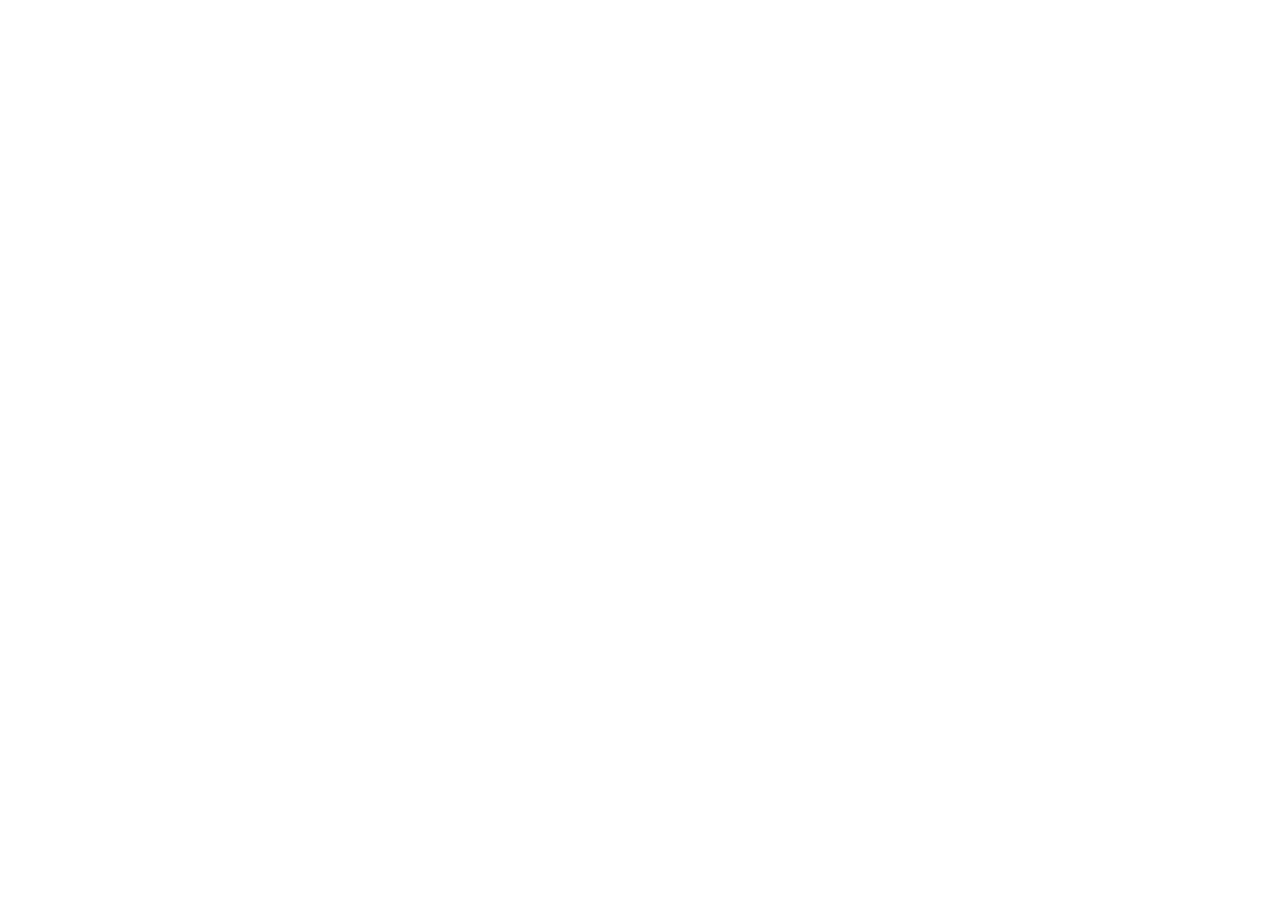
==== commit b61e2c9d: "Update index.html" ====
--- a/index.html
+++ b/index.html
@@ -1,173 +1,18 @@
 
-<!DOCTYPE html><html><head><meta charSet="utf-8"/><meta name="viewport" content="width=device-width"/><title>Aditya Medhe</title><meta name="next-head-count" content="3"/><link rel="stylesheet" type="text/css" href="https://cdnjs.cloudflare.com/ajax/libs/slick-carousel/1.6.0/slick.min.css"/><link rel="stylesheet" type="text/css" href="https://cdnjs.cloudflare.com/ajax/libs/slick-carousel/1.6.0/slick-theme.min.css"/><meta name="theme-color" content="#0C0A09"/><meta name="keywords" content="Aditya Medhe, Software Engineer, Web Developer, NodeJS, ReactJS"/><meta name="description" content="Portfolio of Aditya Medhe, Software Engineer"/><meta name="author" content="Aditya Medhe"/><link rel="preload" href="/_next/static/media/709c954702a06b64-s.p.woff2" as="font" type="font/woff2" crossorigin="anonymous" data-next-font="size-adjust"/><link rel="preload" href="/_next/static/media/861185d2874c8db1-s.p.woff2" as="font" type="font/woff2" crossorigin="anonymous" data-next-font="size-adjust"/><link rel="preload" href="/_next/static/css/bfa6d41d2a4d591a.css" as="style"/><link rel="stylesheet" href="/_next/static/css/bfa6d41d2a4d591a.css" data-n-g=""/><noscript data-n-css=""></noscript><script defer="" nomodule="" src="/_next/static/chunks/polyfills-78c92fac7aa8fdd8.js"></script><script src="/_next/static/chunks/webpack-ee7e63bc15b31913.js" defer=""></script><script src="/_next/static/chunks/framework-7a7e500878b44665.js" defer=""></script><script src="/_next/static/chunks/main-92011a1a7f336a6f.js" defer=""></script><script src="/_next/static/chunks/pages/_app-4c2a4828b62ad058.js" defer=""></script><script src="/_next/static/chunks/d7eeaac4-d271710a7544ae77.js" defer=""></script><script src="/_next/static/chunks/198-1e31fd2661db9e7e.js" defer=""></script><script src="/_next/static/chunks/pages/index-802dd4fc69e8a956.js" defer=""></script><script src="/_next/static/bAbBRGJKEls5ValTwE9vd/_buildManifest.js" defer=""></script><script src="/_next/static/bAbBRGJKEls5ValTwE9vd/_ssgManifest.js" defer=""></script></head><body><div id="__next"><div class="__variable_50c17a scroll-smooth font-sans  relative w-full bg-back"><div class="relative bg-inherit w-full h-screen z-30 overflow-hidden flex items-center justify-center p-0 pb-32 pt-4 md:p-10 md:pt-10 md:pb-10"><div class="
-        shadow-stone-300 backdrop-blur-sm
-         bg-gradient-to-bl from-slate-800 to-stone-800
-         rounded-[4rem] h-full w-full
-         flex flex-col items-center justify-center 
-         z-20 relative overflow-hidden" style="will-change:transform;transition:box-shadow 0.2s;box-shadow:0 0 0px 0px rgba(14, 165, 233, 1);transform:perspective(800px) translateY(1000px) translateY(0px) rotateX(30deg) translateZ(0)"><div style="opacity:0"><div class="flex flex-col items-center text-center md:text-left p-10"><img class="rounded-[4rem]  h-64 bg-slate-600" src="/assets/me.png" alt=""/><div class="text-4xl md:text-h1 md:leading-[1] text-light font-bold mt-10 md:mt-5">Aditya Medhe</div><div class="text-h2 tracking-wide text-bright mt-3 flex items-center space-x-3"><span>Computer geek kid</span><svg stroke="currentColor" fill="none" stroke-width="2" viewBox="0 0 24 24" stroke-linecap="round" stroke-linejoin="round" class="flex-shrink-0" height="30" width="30" xmlns="http://www.w3.org/2000/svg"><path stroke="none" d="M0 0h24v24H0z" fill="none"></path><path d="M7 10h14l-4 -4"></path><path d="M17 14h-14l4 4"></path></svg><span>Software engineer</span></div></div></div></div></div><div class="md:w-11/12 xl:px-16 mx-auto z-20"><div class="px-4 md:px-0 py-5 md:py-10 flex justify-between items-center text-light sticky z-40 top-0 shadow-2xl bg-back shadow-back" style="opacity:0;transform:translateY(30px) translateZ(0)"><div class="flex space-x-4 items-center"><img class="h-12 rounded-xl bg-slate-600" src="/assets/me.png" alt=""/><div class="text-h2 tracking-wide text-light ">Aditya Medhe</div></div><svg stroke="currentColor" fill="currentColor" stroke-width="0" viewBox="0 0 32 32" class="z-20 md:hidden hover:text-bright cursor-pointer" height="40" width="40" xmlns="http://www.w3.org/2000/svg"><path d="M 4 7 L 4 9 L 28 9 L 28 7 Z M 4 15 L 4 17 L 28 17 L 28 15 Z M 4 23 L 4 25 L 28 25 L 28 23 Z"></path></svg><div class="absolute md:relative hidden md:flex items-center space-x-6"><a target="_blank" href="https://aditya-medhe-portfolio-bucket.s3.ap-south-1.amazonaws.com/aditya-medhe-resume.pdf"><svg stroke="currentColor" fill="currentColor" stroke-width="0" viewBox="0 0 32 32" class="hover:text-bright cursor-pointer" height="40" width="40" xmlns="http://www.w3.org/2000/svg"><title>Download resume</title><path d="M 9 4 L 9 11 L 7 11 C 5.355469 11 4 12.355469 4 14 L 4 24 L 9 24 L 9 28 L 23 28 L 23 24 L 28 24 L 28 14 C 28 12.355469 26.644531 11 25 11 L 23 11 L 23 4 Z M 11 6 L 21 6 L 21 11 L 11 11 Z M 7 13 L 25 13 C 25.566406 13 26 13.433594 26 14 L 26 22 L 23 22 L 23 18 L 9 18 L 9 22 L 6 22 L 6 14 C 6 13.433594 6.433594 13 7 13 Z M 8 14 C 7.449219 14 7 14.449219 7 15 C 7 15.550781 7.449219 16 8 16 C 8.550781 16 9 15.550781 9 15 C 9 14.449219 8.550781 14 8 14 Z M 11 20 L 21 20 L 21 26 L 11 26 Z"></path></svg></a><a target="_blank" href="https://www.linkedin.com/in/aditya-medhe"><svg stroke="currentColor" fill="currentColor" stroke-width="0" viewBox="0 0 32 32" class="hover:text-bright cursor-pointer" height="40" width="40" xmlns="http://www.w3.org/2000/svg"><path d="M 8.6425781 4 C 7.1835781 4 6 5.181625 6 6.640625 C 6 8.099625 7.182625 9.3085938 8.640625 9.3085938 C 10.098625 9.3085938 11.283203 8.099625 11.283203 6.640625 C 11.283203 5.182625 10.101578 4 8.6425781 4 z M 21.535156 11 C 19.316156 11 18.0465 12.160453 17.4375 13.314453 L 17.373047 13.314453 L 17.373047 11.310547 L 13 11.310547 L 13 26 L 17.556641 26 L 17.556641 18.728516 C 17.556641 16.812516 17.701266 14.960938 20.072266 14.960938 C 22.409266 14.960937 22.443359 17.145609 22.443359 18.849609 L 22.443359 26 L 26.994141 26 L 27 26 L 27 17.931641 C 27 13.983641 26.151156 11 21.535156 11 z M 6.3632812 11.310547 L 6.3632812 26 L 10.923828 26 L 10.923828 11.310547 L 6.3632812 11.310547 z"></path></svg></a><a target="_blank" href="mailto:adityamedhe3@gmail.com" title="adityamedhe3@gmail.com"><svg stroke="currentColor" fill="currentColor" stroke-width="0" viewBox="0 0 32 32" class="hover:text-bright cursor-pointer" height="40" width="40" xmlns="http://www.w3.org/2000/svg"><path d="M 3 8 L 3 26 L 29 26 L 29 8 Z M 7.3125 10 L 24.6875 10 L 16 15.78125 Z M 5 10.875 L 15.4375 17.84375 L 16 18.1875 L 16.5625 17.84375 L 27 10.875 L 27 24 L 5 24 Z"></path></svg></a><a target="_blank" href="https://github.com/adityamedhe"><svg stroke="currentColor" fill="currentColor" stroke-width="0" viewBox="0 0 32 32" class="hover:text-bright cursor-pointer" height="40" width="40" xmlns="http://www.w3.org/2000/svg"><path fill-rule="evenodd" d="M 16 4 C 9.371094 4 4 9.371094 4 16 C 4 21.300781 7.4375 25.800781 12.207031 27.386719 C 12.808594 27.496094 13.027344 27.128906 13.027344 26.808594 C 13.027344 26.523438 13.015625 25.769531 13.011719 24.769531 C 9.671875 25.492188 8.96875 23.160156 8.96875 23.160156 C 8.421875 21.773438 7.636719 21.402344 7.636719 21.402344 C 6.546875 20.660156 7.71875 20.675781 7.71875 20.675781 C 8.921875 20.761719 9.554688 21.910156 9.554688 21.910156 C 10.625 23.746094 12.363281 23.214844 13.046875 22.910156 C 13.15625 22.132813 13.46875 21.605469 13.808594 21.304688 C 11.144531 21.003906 8.34375 19.972656 8.34375 15.375 C 8.34375 14.0625 8.8125 12.992188 9.578125 12.152344 C 9.457031 11.851563 9.042969 10.628906 9.695313 8.976563 C 9.695313 8.976563 10.703125 8.65625 12.996094 10.207031 C 13.953125 9.941406 14.980469 9.808594 16 9.804688 C 17.019531 9.808594 18.046875 9.941406 19.003906 10.207031 C 21.296875 8.65625 22.300781 8.976563 22.300781 8.976563 C 22.957031 10.628906 22.546875 11.851563 22.421875 12.152344 C 23.191406 12.992188 23.652344 14.0625 23.652344 15.375 C 23.652344 19.984375 20.847656 20.996094 18.175781 21.296875 C 18.605469 21.664063 18.988281 22.398438 18.988281 23.515625 C 18.988281 25.121094 18.976563 26.414063 18.976563 26.808594 C 18.976563 27.128906 19.191406 27.503906 19.800781 27.386719 C 24.566406 25.796875 28 21.300781 28 16 C 28 9.371094 22.628906 4 16 4 Z"></path></svg></a></div></div><div class="overflow-hidden"><div class="space-y-32"><div class="flex flex-col md:flex-row w-full items-center justify-between" style="will-change:transform"><div class="pt-32 px-5 md:px-0 z-20 w-full md:w-1/2 xl:w-1/3 space-y-4 relative pb-10 bg-back shadow-lg shadow-back"><div class="relative" style="opacity:0;transform:translateY(30px) translateZ(0)"><div class="text-light tracking-wide text-base md:text-xl undefined leading-relaxed md:leading-relaxed">I grew up in the picturesque city of<!-- --> <a target="_blank" class="relative text-sky-400 font-bold group inline-flex items-center" href="https://en.wikipedia.org/wiki/Nashik">Nashik<svg stroke="currentColor" fill="currentColor" stroke-width="0" viewBox="0 0 32 32" class="inline -mt-1" height="30" width="30" xmlns="http://www.w3.org/2000/svg"><path d="M 5 5 L 5 27 L 27 27 L 27 5 Z M 7 7 L 25 7 L 25 25 L 7 25 Z M 13 10 L 13 12 L 18.5625 12 L 9.28125 21.28125 L 10.71875 22.71875 L 20 13.4375 L 20 19 L 22 19 L 22 10 Z"></path></svg></a> <!-- -->and like every kid, I was always fascinated towards computers and technology in general. After few years of using my PC to just play games for hours on end, I stumbled upon programming when a tech magazine included a tool called GameMaker on their CD (those wonderful times!) and I fiddled with it to create my own games.</div></div><div class="relative" style="opacity:0;transform:translateY(30px) translateZ(0)"><div class="text-light tracking-wide text-base md:text-xl undefined leading-relaxed md:leading-relaxed">I was hooked, and soon was creating small apps and utilities, one of which ended up being distributed on the DVD of the same magazine. Little did I know that the curiosity would lead me to finding my true Ikigai and lead me to my professional and academic pursuit.</div></div></div><div class="z-10 inline-flex relative mt-32 md:mt-0 md:w-1/2 justify-center md:justify-end"><img src="/assets/retro.png" class="flex-shrink-0 h-[20rem] xl:h-[28rem]" alt="" style="transform:translateY(-600px) rotate(40deg) translateZ(0)"/><div class="absolute text-muted transform rotate-90 -right-20 md:-right-18 xl:-right-16 bottom-32 md:bottom-48 z-40">90&#x27;s kid, forever nostalgic.</div></div></div><div style="opacity:0;transform:translateY(30px) translateZ(0)"><div class="text-4xl md:text-h1 md:leading-[1] text-light font-bold ml-10 mb-5 md:mb-8">Work</div><div class="
-          rounded-[4rem] overflow-hidden
-          bg-gradient-to-bl from-slate-900 to-stone-900
-          relative h-full flex flex-col xl:flex-row
-      "><div class="flex-1 xl:flex-[1.2] 2xl:flex-1 relative w-[120%] xl:w-full flex flex-row xl:flex-col flex-shrink-0 bg-stone-800 rounded-r-full xl:rounded-r-none overflow-x-auto" style="transform:translateX(-300px) translateZ(0)"><div class="relative flex-shrink-0
-      bg-slate-800 
-      w-auto xl:w-full hover:bg-slate-800 
-      cursor-pointer text-light flex items-center p-7 pb-5 xl:p-10 xl:pb-10 xl:last-pr-0 last:pr-32
-    "><img src="/assets/company-logos/lenze.jpg" class="h-8 w-8 xl:h-16 xl:w-16 rounded-full" alt=""/><div class="ml-3 xl:ml-6 mt-1 xl:mt-0 text-h3 tracking-wide text-light ">Lenze</div><div class="absolute left-0 bottom-0 xl:top-0 w-full xl:w-auto xl:h-full border-2 border-sky-600" style="box-shadow:0 1px 10px 1px rgb(2, 132, 199)"></div></div><div class="relative flex-shrink-0
-      false 
-      w-auto xl:w-full hover:bg-slate-800 
-      cursor-pointer text-light flex items-center p-7 pb-5 xl:p-10 xl:pb-10 xl:last-pr-0 last:pr-32
-    "><img src="/assets/company-logos/honeywell.jpeg" class="h-8 w-8 xl:h-16 xl:w-16 rounded-full" alt=""/><div class="ml-3 xl:ml-6 mt-1 xl:mt-0 text-h3 tracking-wide text-light ">Honeywell</div></div><div class="relative flex-shrink-0
-      false 
-      w-auto xl:w-full hover:bg-slate-800 
-      cursor-pointer text-light flex items-center p-7 pb-5 xl:p-10 xl:pb-10 xl:last-pr-0 last:pr-32
-    "><img src="/assets/company-logos/causecode.webp" class="h-8 w-8 xl:h-16 xl:w-16 rounded-full" alt=""/><div class="ml-3 xl:ml-6 mt-1 xl:mt-0 text-h3 tracking-wide text-light ">CauseCode</div></div><div class="relative flex-shrink-0
-      false 
-      w-auto xl:w-full hover:bg-slate-800 
-      cursor-pointer text-light flex items-center p-7 pb-5 xl:p-10 xl:pb-10 xl:last-pr-0 last:pr-32
-    "><img src="/assets/company-logos/ibm.svg" class="h-8 w-8 xl:h-16 xl:w-16 rounded-full" alt=""/><div class="ml-3 xl:ml-6 mt-1 xl:mt-0 text-h3 tracking-wide text-light ">IBM</div></div></div><div class="flex-[3] p-5 pb-10 xl:p-10"><div class="relative flex flex-col md:flex-row md:space-x-10" style="opacity:0;transform:translateY(-30px) translateZ(0)"><div class="flex-1 relative"><div class="text-h2 tracking-wide text-light font-bold">Lenze</div><div class="my-6 space-y-8 border-l border-bright"><div class="text-bright relative pl-4"><div class="bg-bright h-3 w-3 border border-bright  rounded-full absolute -left-[6px] top-3"></div><div class="font-bold text-h3 tracking-wide text-bright ">Senior Software Engineer</div><div class="undefined text-h3 tracking-wide text-bright ">08/2022<!-- --> - <!-- -->Present</div></div><div class="text-bright relative pl-4"><div class="bg-slate-950 h-3 w-3 border border-bright  rounded-full absolute -left-[6px] top-3"></div><div class="font-bold text-h3 tracking-wide text-bright ">Software Engineer</div><div class="undefined text-h3 tracking-wide text-bright ">04/2021<!-- --> - <!-- -->07/2022</div></div></div><div class="text-light tracking-wide text-base md:text-xl undefined leading-relaxed md:leading-relaxed">Building <a target="_blank" class="relative text-sky-400 font-bold group inline-flex items-center" href="https://nupano.com">NUPANO<svg stroke="currentColor" fill="currentColor" stroke-width="0" viewBox="0 0 32 32" class="inline -mt-1" height="30" width="30" xmlns="http://www.w3.org/2000/svg"><path d="M 5 5 L 5 27 L 27 27 L 27 5 Z M 7 7 L 25 7 L 25 25 L 7 25 Z M 13 10 L 13 12 L 18.5625 12 L 9.28125 21.28125 L 10.71875 22.71875 L 20 13.4375 L 20 19 L 22 19 L 22 10 Z"></path></svg></a>, the intelligent Open Automation Platform which enables the integration, management and protection of innovative technological applications that are tailored to machines. I work on the entire application stack including frontend, backend, infrastructure, and other moving parts.<br/> <br/> I do feature development, maintain necessary libraries and platform code, refine the incoming requirements and plan the implementation of the actual tasks.</div></div><div class="flex-1 mt-10 md:mt-0"><div class="rotate-3 md:rotate-6 flex justify-center items-center h-full my-10"><div class="undefined z-10 relative h-[25rem] w-[20rem] rounded-3xl overflow-clip border-2 border-white border-opacity-20"><img src="/assets/at-lenze.jpg" alt="" class="z-0 w-full h-full object-cover rounded-2xl" style="object-position:0 0"/><div class="bg-black bg-opacity-70 absolute bottom-0 left-0 text-light z-20 w-full text-center py-2 px-5">At Lenze Mechatronics Competence Center, Extertal, Germany</div></div></div></div></div></div></div></div><div style="opacity:0;transform:translateY(30px) translateZ(0)"><div class="text-4xl md:text-h1 md:leading-[1] text-light font-bold ml-10 mb-5 md:mb-8">Study</div><div class="flex flex-col md:w-3/5 lg:w-3/2 xl:w-1/2 space-y-10"><div style="opacity:0;transform:translateY(30px) translateZ(0)"><div class="
-          rounded-[4rem] overflow-hidden
-          bg-gradient-to-bl from-slate-900 to-stone-900
-          p-5 md:p-10
-      "><div class="flex flex-col md:flex-row space-y-5 md:space-y-0 md:space-x-5 "><div class="flex items-center space-x-5 flex-shrink-0"><img class="flex-shrink-0 h-20 w-20 object-cover rounded-full" src="/assets/edu-logos/bits.webp" alt=""/><div class="text-h2 tracking-wide text-bright md:hidden font-bold">Postgrad</div></div><div><div class="flex flex-col xl:flex-row xl:items-center xl:space-x-2"><div class="text-h2 tracking-wide text-bright hidden md:block font-bold">Postgrad</div><div class="text-h2 tracking-wide text-muted undefined">Jan 2018 ~ Dec 2019</div></div><div class="undefined text-h3 tracking-wide text-light ">Birla Institute of Technology and Science, Pilani</div><div class="mt-1 text-h3 tracking-wide text-muted ">M. Tech - Software Systems (Work Integrated Learning Program)</div></div></div><div class="mt-4 -ml-2"><div class="inline-block overflow-hidden" style="filter:blur(40px)"><div class="inline-flex items-center
-      bg-opacity-40 rounded-full m-2 text-sky-400 bg-sky-900 py-2 px-5 font- text-base space-x-3 "><svg stroke="currentColor" fill="currentColor" stroke-width="0" viewBox="0 0 32 32" class="flex-shrink-0" height="30" width="30" xmlns="http://www.w3.org/2000/svg"><path d="M 16 4.875 L 15.53125 5.125 L 2.03125 12.125 L 0.3125 13 L 2 13.84375 L 2 22.28125 C 1.402344 22.628906 1 23.261719 1 24 C 1 25.105469 1.894531 26 3 26 C 4.105469 26 5 25.105469 5 24 C 5 23.261719 4.597656 22.628906 4 22.28125 L 4 14.875 L 6 15.90625 L 6 21 C 6 21.441406 6.203125 21.839844 6.4375 22.09375 C 6.671875 22.347656 6.957031 22.5 7.25 22.65625 C 7.839844 22.964844 8.539063 23.183594 9.40625 23.375 C 11.140625 23.761719 13.453125 24 16 24 C 18.546875 24 20.859375 23.761719 22.59375 23.375 C 23.460938 23.183594 24.160156 22.964844 24.75 22.65625 C 25.042969 22.5 25.328125 22.347656 25.5625 22.09375 C 25.796875 21.839844 26 21.441406 26 21 L 26 15.90625 L 29.96875 13.875 L 31.6875 13 L 29.96875 12.125 L 16.46875 5.125 Z M 16 7.125 L 27.3125 13 L 25.53125 13.90625 C 25.304688 13.667969 25.03125 13.492188 24.75 13.34375 C 24.164063 13.035156 23.460938 12.816406 22.59375 12.625 C 20.863281 12.238281 18.558594 12 16 12 C 13.441406 12 11.136719 12.238281 9.40625 12.625 C 8.539063 12.816406 7.835938 13.035156 7.25 13.34375 C 6.96875 13.492188 6.695313 13.667969 6.46875 13.90625 L 4.6875 13 Z M 16 14 C 18.441406 14 20.636719 14.222656 22.15625 14.5625 C 22.914063 14.730469 23.523438 14.925781 23.84375 15.09375 C 23.945313 15.148438 23.960938 15.1875 24 15.21875 L 24 19.03125 C 23.582031 18.878906 23.125 18.742188 22.59375 18.625 C 20.859375 18.238281 18.546875 18 16 18 C 13.453125 18 11.140625 18.238281 9.40625 18.625 C 8.875 18.742188 8.417969 18.878906 8 19.03125 L 8 15.21875 C 8.039063 15.1875 8.054688 15.148438 8.15625 15.09375 C 8.476563 14.925781 9.085938 14.730469 9.84375 14.5625 C 11.363281 14.222656 13.558594 14 16 14 Z M 16 20 C 18.425781 20 20.632813 20.222656 22.15625 20.5625 C 22.789063 20.703125 23.1875 20.851563 23.53125 21 C 23.1875 21.148438 22.789063 21.296875 22.15625 21.4375 C 20.632813 21.777344 18.425781 22 16 22 C 13.574219 22 11.367188 21.777344 9.84375 21.4375 C 9.210938 21.296875 8.8125 21.148438 8.46875 21 C 8.8125 20.851563 9.210938 20.703125 9.84375 20.5625 C 11.367188 20.222656 13.574219 20 16 20 Z"></path></svg><div>8.65 CGPA</div></div></div><div class="inline-block overflow-hidden" style="filter:blur(40px)"><div class="inline-flex items-center
-      bg-opacity-40 rounded-full m-2 text-sky-400 bg-sky-900 py-2 px-5 font- text-base space-x-3 "><svg stroke="currentColor" fill="currentColor" stroke-width="0" viewBox="0 0 32 32" class="flex-shrink-0" height="30" width="30" xmlns="http://www.w3.org/2000/svg"><path d="M 16 4.875 L 15.53125 5.125 L 2.03125 12.125 L 0.3125 13 L 2 13.84375 L 2 22.28125 C 1.402344 22.628906 1 23.261719 1 24 C 1 25.105469 1.894531 26 3 26 C 4.105469 26 5 25.105469 5 24 C 5 23.261719 4.597656 22.628906 4 22.28125 L 4 14.875 L 6 15.90625 L 6 21 C 6 21.441406 6.203125 21.839844 6.4375 22.09375 C 6.671875 22.347656 6.957031 22.5 7.25 22.65625 C 7.839844 22.964844 8.539063 23.183594 9.40625 23.375 C 11.140625 23.761719 13.453125 24 16 24 C 18.546875 24 20.859375 23.761719 22.59375 23.375 C 23.460938 23.183594 24.160156 22.964844 24.75 22.65625 C 25.042969 22.5 25.328125 22.347656 25.5625 22.09375 C 25.796875 21.839844 26 21.441406 26 21 L 26 15.90625 L 29.96875 13.875 L 31.6875 13 L 29.96875 12.125 L 16.46875 5.125 Z M 16 7.125 L 27.3125 13 L 25.53125 13.90625 C 25.304688 13.667969 25.03125 13.492188 24.75 13.34375 C 24.164063 13.035156 23.460938 12.816406 22.59375 12.625 C 20.863281 12.238281 18.558594 12 16 12 C 13.441406 12 11.136719 12.238281 9.40625 12.625 C 8.539063 12.816406 7.835938 13.035156 7.25 13.34375 C 6.96875 13.492188 6.695313 13.667969 6.46875 13.90625 L 4.6875 13 Z M 16 14 C 18.441406 14 20.636719 14.222656 22.15625 14.5625 C 22.914063 14.730469 23.523438 14.925781 23.84375 15.09375 C 23.945313 15.148438 23.960938 15.1875 24 15.21875 L 24 19.03125 C 23.582031 18.878906 23.125 18.742188 22.59375 18.625 C 20.859375 18.238281 18.546875 18 16 18 C 13.453125 18 11.140625 18.238281 9.40625 18.625 C 8.875 18.742188 8.417969 18.878906 8 19.03125 L 8 15.21875 C 8.039063 15.1875 8.054688 15.148438 8.15625 15.09375 C 8.476563 14.925781 9.085938 14.730469 9.84375 14.5625 C 11.363281 14.222656 13.558594 14 16 14 Z M 16 20 C 18.425781 20 20.632813 20.222656 22.15625 20.5625 C 22.789063 20.703125 23.1875 20.851563 23.53125 21 C 23.1875 21.148438 22.789063 21.296875 22.15625 21.4375 C 20.632813 21.777344 18.425781 22 16 22 C 13.574219 22 11.367188 21.777344 9.84375 21.4375 C 9.210938 21.296875 8.8125 21.148438 8.46875 21 C 8.8125 20.851563 9.210938 20.703125 9.84375 20.5625 C 11.367188 20.222656 13.574219 20 16 20 Z"></path></svg><div>Project Grade: Excellent</div></div></div><div class="inline-block overflow-hidden" style="filter:blur(40px)"><div class="inline-flex items-center
-      bg-opacity-40 rounded-full m-2 text-sky-400 bg-sky-900 py-2 px-5 font- text-base space-x-3 "><svg stroke="currentColor" fill="currentColor" stroke-width="0" viewBox="0 0 32 32" class="flex-shrink-0" height="30" width="30" xmlns="http://www.w3.org/2000/svg"><path d="M 16 4.875 L 15.53125 5.125 L 2.03125 12.125 L 0.3125 13 L 2 13.84375 L 2 22.28125 C 1.402344 22.628906 1 23.261719 1 24 C 1 25.105469 1.894531 26 3 26 C 4.105469 26 5 25.105469 5 24 C 5 23.261719 4.597656 22.628906 4 22.28125 L 4 14.875 L 6 15.90625 L 6 21 C 6 21.441406 6.203125 21.839844 6.4375 22.09375 C 6.671875 22.347656 6.957031 22.5 7.25 22.65625 C 7.839844 22.964844 8.539063 23.183594 9.40625 23.375 C 11.140625 23.761719 13.453125 24 16 24 C 18.546875 24 20.859375 23.761719 22.59375 23.375 C 23.460938 23.183594 24.160156 22.964844 24.75 22.65625 C 25.042969 22.5 25.328125 22.347656 25.5625 22.09375 C 25.796875 21.839844 26 21.441406 26 21 L 26 15.90625 L 29.96875 13.875 L 31.6875 13 L 29.96875 12.125 L 16.46875 5.125 Z M 16 7.125 L 27.3125 13 L 25.53125 13.90625 C 25.304688 13.667969 25.03125 13.492188 24.75 13.34375 C 24.164063 13.035156 23.460938 12.816406 22.59375 12.625 C 20.863281 12.238281 18.558594 12 16 12 C 13.441406 12 11.136719 12.238281 9.40625 12.625 C 8.539063 12.816406 7.835938 13.035156 7.25 13.34375 C 6.96875 13.492188 6.695313 13.667969 6.46875 13.90625 L 4.6875 13 Z M 16 14 C 18.441406 14 20.636719 14.222656 22.15625 14.5625 C 22.914063 14.730469 23.523438 14.925781 23.84375 15.09375 C 23.945313 15.148438 23.960938 15.1875 24 15.21875 L 24 19.03125 C 23.582031 18.878906 23.125 18.742188 22.59375 18.625 C 20.859375 18.238281 18.546875 18 16 18 C 13.453125 18 11.140625 18.238281 9.40625 18.625 C 8.875 18.742188 8.417969 18.878906 8 19.03125 L 8 15.21875 C 8.039063 15.1875 8.054688 15.148438 8.15625 15.09375 C 8.476563 14.925781 9.085938 14.730469 9.84375 14.5625 C 11.363281 14.222656 13.558594 14 16 14 Z M 16 20 C 18.425781 20 20.632813 20.222656 22.15625 20.5625 C 22.789063 20.703125 23.1875 20.851563 23.53125 21 C 23.1875 21.148438 22.789063 21.296875 22.15625 21.4375 C 20.632813 21.777344 18.425781 22 16 22 C 13.574219 22 11.367188 21.777344 9.84375 21.4375 C 9.210938 21.296875 8.8125 21.148438 8.46875 21 C 8.8125 20.851563 9.210938 20.703125 9.84375 20.5625 C 11.367188 20.222656 13.574219 20 16 20 Z"></path></svg><div>Specialization in Networks and Networked Systems</div></div></div></div></div></div><div style="opacity:0;transform:translateY(30px) translateZ(0)"><div class="
-          rounded-[4rem] overflow-hidden
-          bg-gradient-to-bl from-slate-900 to-stone-900
-          p-5 md:p-10
-      "><div class="flex flex-col md:flex-row space-y-5 md:space-y-0 md:space-x-5 "><div class="flex items-center space-x-5 flex-shrink-0"><img class="flex-shrink-0 h-20 w-20 object-cover rounded-full" src="/assets/edu-logos/mit.webp" alt=""/><div class="text-h2 tracking-wide text-bright md:hidden font-bold">Graduation</div></div><div><div class="flex flex-col xl:flex-row xl:items-center xl:space-x-2"><div class="text-h2 tracking-wide text-bright hidden md:block font-bold">Graduation</div><div class="text-h2 tracking-wide text-muted undefined">Jun 2012 ~ Jun 2015</div></div><div class="undefined text-h3 tracking-wide text-light ">Maharashtra Institute of Technology, Pune</div><div class="mt-1 text-h3 tracking-wide text-muted ">B.E. Computer Engineering</div></div></div><div class="mt-4 -ml-2"><div class="inline-block overflow-hidden" style="filter:blur(40px)"><div class="inline-flex items-center
-      bg-opacity-40 rounded-full m-2 text-sky-400 bg-sky-900 py-2 px-5 font- text-base space-x-3 "><svg stroke="currentColor" fill="currentColor" stroke-width="0" viewBox="0 0 32 32" class="flex-shrink-0" height="30" width="30" xmlns="http://www.w3.org/2000/svg"><path d="M 16 4.875 L 15.53125 5.125 L 2.03125 12.125 L 0.3125 13 L 2 13.84375 L 2 22.28125 C 1.402344 22.628906 1 23.261719 1 24 C 1 25.105469 1.894531 26 3 26 C 4.105469 26 5 25.105469 5 24 C 5 23.261719 4.597656 22.628906 4 22.28125 L 4 14.875 L 6 15.90625 L 6 21 C 6 21.441406 6.203125 21.839844 6.4375 22.09375 C 6.671875 22.347656 6.957031 22.5 7.25 22.65625 C 7.839844 22.964844 8.539063 23.183594 9.40625 23.375 C 11.140625 23.761719 13.453125 24 16 24 C 18.546875 24 20.859375 23.761719 22.59375 23.375 C 23.460938 23.183594 24.160156 22.964844 24.75 22.65625 C 25.042969 22.5 25.328125 22.347656 25.5625 22.09375 C 25.796875 21.839844 26 21.441406 26 21 L 26 15.90625 L 29.96875 13.875 L 31.6875 13 L 29.96875 12.125 L 16.46875 5.125 Z M 16 7.125 L 27.3125 13 L 25.53125 13.90625 C 25.304688 13.667969 25.03125 13.492188 24.75 13.34375 C 24.164063 13.035156 23.460938 12.816406 22.59375 12.625 C 20.863281 12.238281 18.558594 12 16 12 C 13.441406 12 11.136719 12.238281 9.40625 12.625 C 8.539063 12.816406 7.835938 13.035156 7.25 13.34375 C 6.96875 13.492188 6.695313 13.667969 6.46875 13.90625 L 4.6875 13 Z M 16 14 C 18.441406 14 20.636719 14.222656 22.15625 14.5625 C 22.914063 14.730469 23.523438 14.925781 23.84375 15.09375 C 23.945313 15.148438 23.960938 15.1875 24 15.21875 L 24 19.03125 C 23.582031 18.878906 23.125 18.742188 22.59375 18.625 C 20.859375 18.238281 18.546875 18 16 18 C 13.453125 18 11.140625 18.238281 9.40625 18.625 C 8.875 18.742188 8.417969 18.878906 8 19.03125 L 8 15.21875 C 8.039063 15.1875 8.054688 15.148438 8.15625 15.09375 C 8.476563 14.925781 9.085938 14.730469 9.84375 14.5625 C 11.363281 14.222656 13.558594 14 16 14 Z M 16 20 C 18.425781 20 20.632813 20.222656 22.15625 20.5625 C 22.789063 20.703125 23.1875 20.851563 23.53125 21 C 23.1875 21.148438 22.789063 21.296875 22.15625 21.4375 C 20.632813 21.777344 18.425781 22 16 22 C 13.574219 22 11.367188 21.777344 9.84375 21.4375 C 9.210938 21.296875 8.8125 21.148438 8.46875 21 C 8.8125 20.851563 9.210938 20.703125 9.84375 20.5625 C 11.367188 20.222656 13.574219 20 16 20 Z"></path></svg><div>70.22% Aggregated</div></div></div><div class="inline-block overflow-hidden" style="filter:blur(40px)"><div class="inline-flex items-center
-      bg-opacity-40 rounded-full m-2 text-orange-400 bg-orange-900 py-2 px-5 font- text-base space-x-3 "><svg stroke="currentColor" fill="currentColor" stroke-width="0" viewBox="0 0 32 32" class="flex-shrink-0" height="30" width="30" xmlns="http://www.w3.org/2000/svg"><path d="M 16 2.125 L 15.09375 4.1875 L 11.84375 11.46875 L 3.90625 12.3125 L 1.65625 12.5625 L 3.34375 14.0625 L 9.25 19.40625 L 7.59375 27.21875 L 7.125 29.40625 L 9.09375 28.28125 L 16 24.28125 L 22.90625 28.28125 L 24.875 29.40625 L 24.40625 27.21875 L 22.75 19.40625 L 28.65625 14.0625 L 30.34375 12.5625 L 28.09375 12.3125 L 20.15625 11.46875 L 16.90625 4.1875 Z M 16 7.03125 L 18.5625 12.8125 L 18.8125 13.34375 L 19.375 13.40625 L 25.65625 14.0625 L 20.96875 18.28125 L 20.53125 18.6875 L 20.65625 19.25 L 21.96875 25.40625 L 16.5 22.28125 L 16 21.96875 L 15.5 22.28125 L 10.03125 25.40625 L 11.34375 19.25 L 11.46875 18.6875 L 11.03125 18.28125 L 6.34375 14.0625 L 12.625 13.40625 L 13.1875 13.34375 L 13.4375 12.8125 Z"></path></svg><div>Second Prize - MIT Texephyr &#x27;15 Project Competition</div></div></div></div></div></div><div style="opacity:0;transform:translateY(30px) translateZ(0)"><div class="
-          rounded-[4rem] overflow-hidden
-          bg-gradient-to-bl from-slate-900 to-stone-900
-          p-5 md:p-10
-      "><div class="flex flex-col md:flex-row space-y-5 md:space-y-0 md:space-x-5 "><div class="flex items-center space-x-5 flex-shrink-0"><img class="flex-shrink-0 h-20 w-20 object-cover rounded-full" src="/assets/edu-logos/kkw.png" alt=""/><div class="text-h2 tracking-wide text-bright md:hidden font-bold">Diploma</div></div><div><div class="flex flex-col xl:flex-row xl:items-center xl:space-x-2"><div class="text-h2 tracking-wide text-bright hidden md:block font-bold">Diploma</div><div class="text-h2 tracking-wide text-muted undefined">Jun 2009 ~ Jun 2012</div></div><div class="undefined text-h3 tracking-wide text-light ">K.K. Wagh Polytechnic, MSBTE</div><div class="mt-1 text-h3 tracking-wide text-muted ">Diploma - Computer Technology</div></div></div><div class="mt-4 -ml-2"><div class="inline-block overflow-hidden" style="filter:blur(40px)"><div class="inline-flex items-center
-      bg-opacity-40 rounded-full m-2 text-sky-400 bg-sky-900 py-2 px-5 font- text-base space-x-3 "><svg stroke="currentColor" fill="currentColor" stroke-width="0" viewBox="0 0 32 32" class="flex-shrink-0" height="30" width="30" xmlns="http://www.w3.org/2000/svg"><path d="M 16 4.875 L 15.53125 5.125 L 2.03125 12.125 L 0.3125 13 L 2 13.84375 L 2 22.28125 C 1.402344 22.628906 1 23.261719 1 24 C 1 25.105469 1.894531 26 3 26 C 4.105469 26 5 25.105469 5 24 C 5 23.261719 4.597656 22.628906 4 22.28125 L 4 14.875 L 6 15.90625 L 6 21 C 6 21.441406 6.203125 21.839844 6.4375 22.09375 C 6.671875 22.347656 6.957031 22.5 7.25 22.65625 C 7.839844 22.964844 8.539063 23.183594 9.40625 23.375 C 11.140625 23.761719 13.453125 24 16 24 C 18.546875 24 20.859375 23.761719 22.59375 23.375 C 23.460938 23.183594 24.160156 22.964844 24.75 22.65625 C 25.042969 22.5 25.328125 22.347656 25.5625 22.09375 C 25.796875 21.839844 26 21.441406 26 21 L 26 15.90625 L 29.96875 13.875 L 31.6875 13 L 29.96875 12.125 L 16.46875 5.125 Z M 16 7.125 L 27.3125 13 L 25.53125 13.90625 C 25.304688 13.667969 25.03125 13.492188 24.75 13.34375 C 24.164063 13.035156 23.460938 12.816406 22.59375 12.625 C 20.863281 12.238281 18.558594 12 16 12 C 13.441406 12 11.136719 12.238281 9.40625 12.625 C 8.539063 12.816406 7.835938 13.035156 7.25 13.34375 C 6.96875 13.492188 6.695313 13.667969 6.46875 13.90625 L 4.6875 13 Z M 16 14 C 18.441406 14 20.636719 14.222656 22.15625 14.5625 C 22.914063 14.730469 23.523438 14.925781 23.84375 15.09375 C 23.945313 15.148438 23.960938 15.1875 24 15.21875 L 24 19.03125 C 23.582031 18.878906 23.125 18.742188 22.59375 18.625 C 20.859375 18.238281 18.546875 18 16 18 C 13.453125 18 11.140625 18.238281 9.40625 18.625 C 8.875 18.742188 8.417969 18.878906 8 19.03125 L 8 15.21875 C 8.039063 15.1875 8.054688 15.148438 8.15625 15.09375 C 8.476563 14.925781 9.085938 14.730469 9.84375 14.5625 C 11.363281 14.222656 13.558594 14 16 14 Z M 16 20 C 18.425781 20 20.632813 20.222656 22.15625 20.5625 C 22.789063 20.703125 23.1875 20.851563 23.53125 21 C 23.1875 21.148438 22.789063 21.296875 22.15625 21.4375 C 20.632813 21.777344 18.425781 22 16 22 C 13.574219 22 11.367188 21.777344 9.84375 21.4375 C 9.210938 21.296875 8.8125 21.148438 8.46875 21 C 8.8125 20.851563 9.210938 20.703125 9.84375 20.5625 C 11.367188 20.222656 13.574219 20 16 20 Z"></path></svg><div>85.55% Aggregated</div></div></div><div class="inline-block overflow-hidden" style="filter:blur(40px)"><div class="inline-flex items-center
-      bg-opacity-40 rounded-full m-2 text-sky-400 bg-sky-900 py-2 px-5 font- text-base space-x-3 "><svg stroke="currentColor" fill="currentColor" stroke-width="0" viewBox="0 0 32 32" class="flex-shrink-0" height="30" width="30" xmlns="http://www.w3.org/2000/svg"><path d="M 16 4.875 L 15.53125 5.125 L 2.03125 12.125 L 0.3125 13 L 2 13.84375 L 2 22.28125 C 1.402344 22.628906 1 23.261719 1 24 C 1 25.105469 1.894531 26 3 26 C 4.105469 26 5 25.105469 5 24 C 5 23.261719 4.597656 22.628906 4 22.28125 L 4 14.875 L 6 15.90625 L 6 21 C 6 21.441406 6.203125 21.839844 6.4375 22.09375 C 6.671875 22.347656 6.957031 22.5 7.25 22.65625 C 7.839844 22.964844 8.539063 23.183594 9.40625 23.375 C 11.140625 23.761719 13.453125 24 16 24 C 18.546875 24 20.859375 23.761719 22.59375 23.375 C 23.460938 23.183594 24.160156 22.964844 24.75 22.65625 C 25.042969 22.5 25.328125 22.347656 25.5625 22.09375 C 25.796875 21.839844 26 21.441406 26 21 L 26 15.90625 L 29.96875 13.875 L 31.6875 13 L 29.96875 12.125 L 16.46875 5.125 Z M 16 7.125 L 27.3125 13 L 25.53125 13.90625 C 25.304688 13.667969 25.03125 13.492188 24.75 13.34375 C 24.164063 13.035156 23.460938 12.816406 22.59375 12.625 C 20.863281 12.238281 18.558594 12 16 12 C 13.441406 12 11.136719 12.238281 9.40625 12.625 C 8.539063 12.816406 7.835938 13.035156 7.25 13.34375 C 6.96875 13.492188 6.695313 13.667969 6.46875 13.90625 L 4.6875 13 Z M 16 14 C 18.441406 14 20.636719 14.222656 22.15625 14.5625 C 22.914063 14.730469 23.523438 14.925781 23.84375 15.09375 C 23.945313 15.148438 23.960938 15.1875 24 15.21875 L 24 19.03125 C 23.582031 18.878906 23.125 18.742188 22.59375 18.625 C 20.859375 18.238281 18.546875 18 16 18 C 13.453125 18 11.140625 18.238281 9.40625 18.625 C 8.875 18.742188 8.417969 18.878906 8 19.03125 L 8 15.21875 C 8.039063 15.1875 8.054688 15.148438 8.15625 15.09375 C 8.476563 14.925781 9.085938 14.730469 9.84375 14.5625 C 11.363281 14.222656 13.558594 14 16 14 Z M 16 20 C 18.425781 20 20.632813 20.222656 22.15625 20.5625 C 22.789063 20.703125 23.1875 20.851563 23.53125 21 C 23.1875 21.148438 22.789063 21.296875 22.15625 21.4375 C 20.632813 21.777344 18.425781 22 16 22 C 13.574219 22 11.367188 21.777344 9.84375 21.4375 C 9.210938 21.296875 8.8125 21.148438 8.46875 21 C 8.8125 20.851563 9.210938 20.703125 9.84375 20.5625 C 11.367188 20.222656 13.574219 20 16 20 Z"></path></svg><div>College Topper - 2010</div></div></div><div class="inline-block overflow-hidden" style="filter:blur(40px)"><div class="inline-flex items-center
-      bg-opacity-40 rounded-full m-2 text-orange-400 bg-orange-900 py-2 px-5 font- text-base space-x-3 "><svg stroke="currentColor" fill="currentColor" stroke-width="0" viewBox="0 0 32 32" class="flex-shrink-0" height="30" width="30" xmlns="http://www.w3.org/2000/svg"><path d="M 16 2.125 L 15.09375 4.1875 L 11.84375 11.46875 L 3.90625 12.3125 L 1.65625 12.5625 L 3.34375 14.0625 L 9.25 19.40625 L 7.59375 27.21875 L 7.125 29.40625 L 9.09375 28.28125 L 16 24.28125 L 22.90625 28.28125 L 24.875 29.40625 L 24.40625 27.21875 L 22.75 19.40625 L 28.65625 14.0625 L 30.34375 12.5625 L 28.09375 12.3125 L 20.15625 11.46875 L 16.90625 4.1875 Z M 16 7.03125 L 18.5625 12.8125 L 18.8125 13.34375 L 19.375 13.40625 L 25.65625 14.0625 L 20.96875 18.28125 L 20.53125 18.6875 L 20.65625 19.25 L 21.96875 25.40625 L 16.5 22.28125 L 16 21.96875 L 15.5 22.28125 L 10.03125 25.40625 L 11.34375 19.25 L 11.46875 18.6875 L 11.03125 18.28125 L 6.34375 14.0625 L 12.625 13.40625 L 13.1875 13.34375 L 13.4375 12.8125 Z"></path></svg><div>First Prize - DIPEX 2012, Mumbai (State level)</div></div></div><div class="inline-block overflow-hidden" style="filter:blur(40px)"><div class="inline-flex items-center
-      bg-opacity-40 rounded-full m-2 text-orange-400 bg-orange-900 py-2 px-5 font- text-base space-x-3 "><svg stroke="currentColor" fill="currentColor" stroke-width="0" viewBox="0 0 32 32" class="flex-shrink-0" height="30" width="30" xmlns="http://www.w3.org/2000/svg"><path d="M 16 2.125 L 15.09375 4.1875 L 11.84375 11.46875 L 3.90625 12.3125 L 1.65625 12.5625 L 3.34375 14.0625 L 9.25 19.40625 L 7.59375 27.21875 L 7.125 29.40625 L 9.09375 28.28125 L 16 24.28125 L 22.90625 28.28125 L 24.875 29.40625 L 24.40625 27.21875 L 22.75 19.40625 L 28.65625 14.0625 L 30.34375 12.5625 L 28.09375 12.3125 L 20.15625 11.46875 L 16.90625 4.1875 Z M 16 7.03125 L 18.5625 12.8125 L 18.8125 13.34375 L 19.375 13.40625 L 25.65625 14.0625 L 20.96875 18.28125 L 20.53125 18.6875 L 20.65625 19.25 L 21.96875 25.40625 L 16.5 22.28125 L 16 21.96875 L 15.5 22.28125 L 10.03125 25.40625 L 11.34375 19.25 L 11.46875 18.6875 L 11.03125 18.28125 L 6.34375 14.0625 L 12.625 13.40625 L 13.1875 13.34375 L 13.4375 12.8125 Z"></path></svg><div>Best Outgoing Student</div></div></div><div class="inline-block overflow-hidden" style="filter:blur(40px)"><div class="inline-flex items-center
-      bg-opacity-40 rounded-full m-2 text-green-400 bg-green-900 py-2 px-5 font- text-base space-x-3 "><svg stroke="currentColor" fill="currentColor" stroke-width="0" viewBox="0 0 32 32" class="flex-shrink-0" height="30" width="30" xmlns="http://www.w3.org/2000/svg"><path d="M 16 5 C 12.1 5 9 8.1 9 12 C 9 14.4375 10.209961 16.561523 12.070312 17.8125 C 8.5100119 19.34733 6 22.893578 6 27 L 8 27 C 8 22.6 11.6 19 16 19 C 16.341157 19 16.672626 18.967778 17 18.921875 L 17 23.5 C 17 28.7 23.799609 31.700781 24.099609 31.800781 L 24.5 32 L 24.900391 31.800781 C 25.200391 31.700781 32 28.7 32 23.5 L 32 18 L 31.099609 18 C 29.199609 18 28.099219 17.300781 27.199219 16.800781 C 26.299219 16.400781 25.5 16 24.5 16 C 23.5 16 22.7 16.400781 22 16.800781 C 21.49375 17.082031 20.886426 17.42229 20.119141 17.669922 C 21.86816 16.40417 23 14.350862 23 12 C 23 8.1 19.9 5 16 5 z M 16 7 C 18.8 7 21 9.2 21 12 C 21 14.8 18.8 17 16 17 C 13.2 17 11 14.8 11 12 C 11 9.2 13.2 7 16 7 z M 24.5 18 C 25 18 25.399219 18.199609 26.199219 18.599609 L 26.5 18.699219 C 27.3 19.099219 28.4 19.700391 30 19.900391 L 30 23.400391 C 30 26.700391 25.7 29.099219 24.5 29.699219 C 23.3 29.099219 19 26.700391 19 23.400391 L 19 19.900391 C 20.7 19.700391 21.799609 19.099219 22.599609 18.699219 L 22.900391 18.599609 L 23 18.599609 L 23.099609 18.599609 C 23.699609 18.099609 24 18 24.5 18 z"></path></svg><div>President - Association of Computer Technology Students</div></div></div></div></div></div></div></div><div><div class="
-          rounded-[4rem] overflow-hidden
-          bg-gradient-to-bl from-slate-900 to-stone-900
-          w-full flex relative flex-col items-center justify-start md:items-start px-5 py-10 pb-12 sm:p-16 bg-[center_10%] md:bg-[40%_40%]
-      " style="background-image:url(/assets/skills-bg.png);background-repeat:no-repeat;background-size:170%"><div class="absolute top-0 left-0 h-full w-full bg-gradient-to-bl from-slate-900 to-stone-800" style="opacity:0%"></div><div class="text-4xl md:text-h1 md:leading-[1] text-light font-bold leading-[3rem] z-10">Maker at heart.</div><div class="relative mt-40 md:mt-10 " style="opacity:0;transform:translateY(30px) translateZ(0)"><div class="text-h2 tracking-wide text-bright undefined">What I love doing</div><div class="relative mt-4 grid grid-rows-2 grid-cols-2 sm:grid-cols-3 gap-5"><div class="bg-bright bg-opacity-30 rounded-[4rem] w-40 h-40 md:w-44 md:h-44 p-7 flex flex-col items-start justify-between"><img src="/assets/skill-icons/light-bulb.png" alt="" class="h-10"/><div class="text-light text-sm tracking-wide text-xs md:text-sm">Building stuff from scratch</div></div><div class="bg-bright bg-opacity-30 rounded-[4rem] w-40 h-40 md:w-44 md:h-44 p-7 flex flex-col items-start justify-between"><img src="/assets/skill-icons/blueprint.png" alt="" class="h-10"/><div class="text-light text-sm tracking-wide text-xs md:text-sm">Architecture and big picture stuff</div></div><div class="bg-bright bg-opacity-30 rounded-[4rem] w-40 h-40 md:w-44 md:h-44 p-7 flex flex-col items-start justify-between"><img src="/assets/skill-icons/code.png" alt="" class="h-10"/><div class="text-light text-sm tracking-wide text-xs md:text-sm">Clean code that&#x27;s enjoyable to work with</div></div><div class="bg-bright bg-opacity-30 rounded-[4rem] w-40 h-40 md:w-44 md:h-44 p-7 flex flex-col items-start justify-between"><img src="/assets/skill-icons/palette.png" alt="" class="h-10"/><div class="text-light text-sm tracking-wide text-xs md:text-sm">Designing and implementing beautiful UI</div></div><div class="bg-bright bg-opacity-30 rounded-[4rem] w-40 h-40 md:w-44 md:h-44 p-7 flex flex-col items-start justify-between"><img src="/assets/skill-icons/relax.png" alt="" class="h-10"/><div class="text-light text-sm tracking-wide text-xs md:text-sm">Working outside the comfort zone</div></div><div class="bg-bright bg-opacity-30 rounded-[4rem] w-40 h-40 md:w-44 md:h-44 p-7 flex flex-col items-start justify-between"><img src="/assets/skill-icons/biceps.png" alt="" class="h-10"/><div class="text-light text-sm tracking-wide text-xs md:text-sm">Having a strong grasp of core CS concepts</div></div></div></div></div></div><div><div style="opacity:0;transform:translateY(30px) translateZ(0)"><div class="text-4xl md:text-h1 md:leading-[1] text-light font-bold ml-10 mb-5 md:mb-8">Projects</div></div><div class="relative"><div class="mx-3 md:mx-0 md:-ml-4 md:-mr-4 grid grid-cols-2 lg:grid-cols-3 gap-2 sm:gap-5 justify-center md:justify-start"><div class="m-2 md:m-4" style="opacity:0;transform:translateY(30px) translateZ(0)"><div class="
-          rounded-[4rem] overflow-hidden
-          bg-gradient-to-bl from-slate-900 to-stone-900
-          group cursor-pointer 
-        border-2 border-transparent hover:border-bright border-opacity-40 
-        inline-block relative
-        max-w-[32rem]
-        w-full h-[10rem] md:h-[17rem] lg:h-[20rem] 
+<!DOCTYPE html><html><head><meta charSet="utf-8"/><meta http-equiv="x-ua-compatible" content="ie=edge"/><meta name="viewport" content="width=device-width, initial-scale=1, shrink-to-fit=no"/><meta name="theme-color" content="#0a192f"/><meta name="generator" content="Gatsby 4.6.0"/><title data-react-helmet="true"></title><style data-styled="" data-styled-version="5.3.3"></style><link rel="sitemap" type="application/xml" href="/sitemap/sitemap-index.xml"/><link rel="icon" href="/favicon-32x32.png?v=b50bfa3485c46e9d0c72b3027daf82b7" type="image/png"/><link rel="manifest" href="/manifest.webmanifest" crossorigin="anonymous"/><link rel="apple-touch-icon" sizes="48x48" href="/icons/icon-48x48.png?v=b50bfa3485c46e9d0c72b3027daf82b7"/><link rel="apple-touch-icon" sizes="72x72" href="/icons/icon-72x72.png?v=b50bfa3485c46e9d0c72b3027daf82b7"/><link rel="apple-touch-icon" sizes="96x96" href="/icons/icon-96x96.png?v=b50bfa3485c46e9d0c72b3027daf82b7"/><link rel="apple-touch-icon" sizes="144x144" href="/icons/icon-144x144.png?v=b50bfa3485c46e9d0c72b3027daf82b7"/><link rel="apple-touch-icon" sizes="192x192" href="/icons/icon-192x192.png?v=b50bfa3485c46e9d0c72b3027daf82b7"/><link rel="apple-touch-icon" sizes="256x256" href="/icons/icon-256x256.png?v=b50bfa3485c46e9d0c72b3027daf82b7"/><link rel="apple-touch-icon" sizes="384x384" href="/icons/icon-384x384.png?v=b50bfa3485c46e9d0c72b3027daf82b7"/><link rel="apple-touch-icon" sizes="512x512" href="/icons/icon-512x512.png?v=b50bfa3485c46e9d0c72b3027daf82b7"/><noscript><meta http-equiv="refresh" content="0;url=/.gatsby-plugin-offline:api=disableOfflineShell&amp;redirect=true"/></noscript><link rel="preconnect" href="https://www.google-analytics.com"/><link rel="dns-prefetch" href="https://www.google-analytics.com"/><link as="script" rel="preload" href="/webpack-runtime-5221cc25ca3de3e113ae.js"/><link as="script" rel="preload" href="/framework-0f8de3526885dd073c5e.js"/><link as="script" rel="preload" href="/app-e756a39863a5d233e1b5.js"/><link as="script" rel="preload" href="/component---cache-caches-gatsby-plugin-offline-app-shell-js-f277fb9b28e1661bc3bb.js"/></head><body><div id="___gatsby"><div style="outline:none" tabindex="-1" id="gatsby-focus-wrapper"></div><div id="gatsby-announcer" style="position:absolute;top:0;width:1px;height:1px;padding:0;overflow:hidden;clip:rect(0, 0, 0, 0);white-space:nowrap;border:0" aria-live="assertive" aria-atomic="true"></div></div><script>
+  
+  
+  if(true) {
+    (function(i,s,o,g,r,a,m){i['GoogleAnalyticsObject']=r;i[r]=i[r]||function(){
+    (i[r].q=i[r].q||[]).push(arguments)},i[r].l=1*new Date();a=s.createElement(o),
+    m=s.getElementsByTagName(o)[0];a.async=1;a.src=g;m.parentNode.insertBefore(a,m)
+    })(window,document,'script','https://www.google-analytics.com/analytics.js','ga');
+  }
+  if (typeof ga === "function") {
+    ga('create', 'UA-23538068-2', 'auto', {});
       
-      " style="transition:all .5s"><img class="rounded w-full h-full object-cover opacity-20" src="/assets/project-images/supersehat-1.jpg" alt=""/><div class="absolute bottom-0 left-0 p-3 md:p-8"><div style="transition:all .5s" class="w-4/5 md:w-full md:bg-stone-800 md:bg-opacity-40 md:group-hover:bg-sky-400 md:group-hover:bg-opacity-20 p-4 md:py-3 md:px-8 rounded-full"><div class="text-muted text-sm tracking-wide hidden md:block">@CauseCode</div><div style="transition:all .5s" class="flex items-center space-x-2 text-light group-hover:text-bright"><div class="text-base md:text-h2 md:mt-1">SuperSehat</div></div></div></div></div></div><div class="m-2 md:m-4" style="opacity:0;transform:translateY(30px) translateZ(0)"><div testimonials="[object Object]" class="
-          rounded-[4rem] overflow-hidden
-          bg-gradient-to-bl from-slate-900 to-stone-900
-          group cursor-pointer 
-        border-2 border-transparent hover:border-bright border-opacity-40 
-        inline-block relative
-        max-w-[32rem]
-        w-full h-[10rem] md:h-[17rem] lg:h-[20rem] 
       
-      " style="transition:all .5s"><img class="rounded w-full h-full object-cover opacity-20" src="/assets/project-images/meididoc-1.jpg" alt=""/><div class="absolute bottom-0 left-0 p-3 md:p-8"><div style="transition:all .5s" class="w-4/5 md:w-full md:bg-stone-800 md:bg-opacity-40 md:group-hover:bg-sky-400 md:group-hover:bg-opacity-20 p-4 md:py-3 md:px-8 rounded-full"><div class="text-muted text-sm tracking-wide hidden md:block">@CauseCode</div><div style="transition:all .5s" class="flex items-center space-x-2 text-light group-hover:text-bright"><div class="text-base md:text-h2 md:mt-1">Meididoc</div></div></div></div></div></div><div class="m-2 md:m-4" style="opacity:0;transform:translateY(30px) translateZ(0)"><div class="
-          rounded-[4rem] overflow-hidden
-          bg-gradient-to-bl from-slate-900 to-stone-900
-          group cursor-pointer 
-        border-2 border-transparent hover:border-bright border-opacity-40 
-        inline-block relative
-        max-w-[32rem]
-        w-full h-[10rem] md:h-[17rem] lg:h-[20rem] 
       
-      " style="transition:all .5s"><img class="rounded w-full h-full object-cover opacity-20" src="/assets/project-images/tweet-found-1.jpg" alt=""/><div class="absolute bottom-0 left-0 p-3 md:p-8"><div style="transition:all .5s" class="w-4/5 md:w-full md:bg-stone-800 md:bg-opacity-40 md:group-hover:bg-sky-400 md:group-hover:bg-opacity-20 p-4 md:py-3 md:px-8 rounded-full"><div class="text-muted text-sm tracking-wide hidden md:block">CS50 project</div><div style="transition:all .5s" class="flex items-center space-x-2 text-light group-hover:text-bright"><div class="text-base md:text-h2 md:mt-1">Tweet and Found</div></div></div></div></div></div><div class="m-2 md:m-4" style="opacity:0;transform:translateY(30px) translateZ(0)"><div class="
-          rounded-[4rem] overflow-hidden
-          bg-gradient-to-bl from-slate-900 to-stone-900
-          group cursor-pointer 
-        border-2 border-transparent hover:border-bright border-opacity-40 
-        inline-block relative
-        max-w-[32rem]
-        w-full h-[10rem] md:h-[17rem] lg:h-[20rem] 
       
-      " style="transition:all .5s"><img class="rounded w-full h-full object-cover opacity-20" src="/assets/project-images/lc-1.gif" alt=""/><div class="absolute bottom-0 left-0 p-3 md:p-8"><div style="transition:all .5s" class="w-4/5 md:w-full md:bg-stone-800 md:bg-opacity-40 md:group-hover:bg-sky-400 md:group-hover:bg-opacity-20 p-4 md:py-3 md:px-8 rounded-full"><div class="text-muted text-sm tracking-wide hidden md:block">M.Tech project</div><div style="transition:all .5s" class="flex items-center space-x-2 text-light group-hover:text-bright"><div class="text-base md:text-h2 md:mt-1">Live Components</div></div></div></div></div></div><div class="m-2 md:m-4" style="opacity:0;transform:translateY(30px) translateZ(0)"><div class="
-          rounded-[4rem] overflow-hidden
-          bg-gradient-to-bl from-slate-900 to-stone-900
-          group cursor-pointer 
-        border-2 border-transparent hover:border-bright border-opacity-40 
-        inline-block relative
-        max-w-[32rem]
-        w-full h-[10rem] md:h-[17rem] lg:h-[20rem] 
       
-      " style="transition:all .5s"><img class="rounded w-full h-full object-cover opacity-20" src="/assets/project-images/safepass-1.jpg" alt=""/><div class="absolute bottom-0 left-0 p-3 md:p-8"><div style="transition:all .5s" class="w-4/5 md:w-full md:bg-stone-800 md:bg-opacity-40 md:group-hover:bg-sky-400 md:group-hover:bg-opacity-20 p-4 md:py-3 md:px-8 rounded-full"><div class="text-muted text-sm tracking-wide hidden md:block">B.Tech project</div><div style="transition:all .5s" class="flex items-center space-x-2 text-light group-hover:text-bright"><div class="text-base md:text-h2 md:mt-1">SafePass</div><svg stroke="currentColor" fill="currentColor" stroke-width="0" viewBox="0 0 32 32" class="text-base text-orange-500" height="1em" width="1em" xmlns="http://www.w3.org/2000/svg"><path d="M 30.335938 12.546875 L 20.164063 11.472656 L 16 2.132813 L 11.835938 11.472656 L 1.664063 12.546875 L 9.261719 19.394531 L 7.140625 29.398438 L 16 24.289063 L 24.859375 29.398438 L 22.738281 19.394531 Z"></path></svg></div></div></div></div></div><div class="m-2 md:m-4" style="opacity:0;transform:translateY(30px) translateZ(0)"><div class="
-          rounded-[4rem] overflow-hidden
-          bg-gradient-to-bl from-slate-900 to-stone-900
-          group cursor-pointer 
-        border-2 border-transparent hover:border-bright border-opacity-40 
-        inline-block relative
-        max-w-[32rem]
-        w-full h-[10rem] md:h-[17rem] lg:h-[20rem] 
-      
-      " style="transition:all .5s"><img class="rounded w-full h-full object-cover opacity-20" src="/assets/project-images/slamster-1.jpg" alt=""/><div class="absolute bottom-0 left-0 p-3 md:p-8"><div style="transition:all .5s" class="w-4/5 md:w-full md:bg-stone-800 md:bg-opacity-40 md:group-hover:bg-sky-400 md:group-hover:bg-opacity-20 p-4 md:py-3 md:px-8 rounded-full"><div class="text-muted text-sm tracking-wide hidden md:block">Personal project</div><div style="transition:all .5s" class="flex items-center space-x-2 text-light group-hover:text-bright"><div class="text-base md:text-h2 md:mt-1">Slamster</div></div></div></div></div></div><div class="m-2 md:m-4" style="opacity:0;transform:translateY(30px) translateZ(0)"><div class="
-          rounded-[4rem] overflow-hidden
-          bg-gradient-to-bl from-slate-900 to-stone-900
-          group cursor-pointer 
-        border-2 border-transparent hover:border-bright border-opacity-40 
-        inline-block relative
-        max-w-[32rem]
-        w-full h-[10rem] md:h-[17rem] lg:h-[20rem] 
-      
-      " style="transition:all .5s"><img class="rounded w-full h-full object-cover opacity-20" src="/assets/project-images/si-1.png" alt=""/><div class="absolute bottom-0 left-0 p-3 md:p-8"><div style="transition:all .5s" class="w-4/5 md:w-full md:bg-stone-800 md:bg-opacity-40 md:group-hover:bg-sky-400 md:group-hover:bg-opacity-20 p-4 md:py-3 md:px-8 rounded-full"><div class="text-muted text-sm tracking-wide hidden md:block">Personal project</div><div style="transition:all .5s" class="flex items-center space-x-2 text-light group-hover:text-bright"><div class="text-base md:text-h2 md:mt-1">SortIt!</div><svg stroke="currentColor" fill="currentColor" stroke-width="0" viewBox="0 0 32 32" class="text-base text-orange-500" height="1em" width="1em" xmlns="http://www.w3.org/2000/svg"><path d="M 30.335938 12.546875 L 20.164063 11.472656 L 16 2.132813 L 11.835938 11.472656 L 1.664063 12.546875 L 9.261719 19.394531 L 7.140625 29.398438 L 16 24.289063 L 24.859375 29.398438 L 22.738281 19.394531 Z"></path></svg></div></div></div></div></div><div class="m-2 md:m-4" style="opacity:0;transform:translateY(30px) translateZ(0)"><div class="
-          rounded-[4rem] overflow-hidden
-          bg-gradient-to-bl from-slate-900 to-stone-900
-          group cursor-pointer 
-        border-2 border-transparent hover:border-bright border-opacity-40 
-        inline-block relative
-        max-w-[32rem]
-        w-full h-[10rem] md:h-[17rem] lg:h-[20rem] 
-      
-      " style="transition:all .5s"><img class="rounded w-full h-full object-cover opacity-20" src="/assets/project-images/hc-1.png" alt=""/><div class="absolute bottom-0 left-0 p-3 md:p-8"><div style="transition:all .5s" class="w-4/5 md:w-full md:bg-stone-800 md:bg-opacity-40 md:group-hover:bg-sky-400 md:group-hover:bg-opacity-20 p-4 md:py-3 md:px-8 rounded-full"><div class="text-muted text-sm tracking-wide hidden md:block">Diploma project</div><div style="transition:all .5s" class="flex items-center space-x-2 text-light group-hover:text-bright"><div class="text-base md:text-h2 md:mt-1">HomeControl</div><svg stroke="currentColor" fill="currentColor" stroke-width="0" viewBox="0 0 32 32" class="text-base text-orange-500" height="1em" width="1em" xmlns="http://www.w3.org/2000/svg"><path d="M 30.335938 12.546875 L 20.164063 11.472656 L 16 2.132813 L 11.835938 11.472656 L 1.664063 12.546875 L 9.261719 19.394531 L 7.140625 29.398438 L 16 24.289063 L 24.859375 29.398438 L 22.738281 19.394531 Z"></path></svg></div></div></div></div></div></div></div></div><div><div style="opacity:0;transform:translateY(30px) translateZ(0)"><div class="text-4xl md:text-h1 md:leading-[1] text-light font-bold mt-32 mb-5 md:mb-8 text-center">Superpowers</div></div><div style="opacity:0;transform:translateY(30px) translateZ(0)"><div class="text-center mb-16 px-5 md:px-0 mx-auto w-full md:w-2/3 lg:w-1/2"><div class="hidden md:block"><div class="text-h2 tracking-wide text-bright undefined">I consider all these as tools and instruments to create my art. While I&#x27;m trying to think of one specialization to deep dive in, I&#x27;ve used these technologies at some point and have thoroughly enjoyed creating with them. By no means, can I call myself an expert in most of these things, but hey, I believe that once you know the what and why of it, the answer to how is just a few well-executed Google searches away!</div></div><div class="block md:hidden"><div class="text-bright tracking-wide text-base md:text-xl undefined leading-relaxed md:leading-relaxed">I consider all these as tools and instruments to create my art. While I&#x27;m trying to think of one specialization to deep dive in, I&#x27;ve used these technologies at some point and have thoroughly enjoyed creating with them. By no means, can I call myself an expert in most of these things, but hey, I believe that once you know the what and why of it, the answer to how is just a few well-executed Google searches away!</div></div></div></div><div class="my-masonry-grid"><div style="width:25%" class="my-masonry-grid_column"><div style="opacity:0;transform:translateY(30px) translateZ(0)"><div class="
-          rounded-[4rem] overflow-hidden
-          bg-gradient-to-bl from-slate-900 to-stone-900
-          p-8 flex flex-col space-y-8 justify-center
-      "><div style="opacity:0;transform:translateY(30px) translateZ(0)"><a href="https://www.credly.com/badges/6b32e22a-f04e-4ac8-93aa-3a6bad37a2c2/public_url" target="_blank" class="group transition-all flex flex-row justify-start items-center space-x-4" rel=""><img src="/assets/skill-icons/aws.png" class="h-20 2xl:h-28" alt=""/><div><div class="text-bright group-hover:text-bright tracking-wide text-base md:text-lg font-bold leading-relaxed md:leading-relaxed">AWS Certified</div><div class="text-muted text-sm tracking-wide undefined">Solutions Architect - Associate</div></div></a></div><div style="opacity:0;transform:translateY(30px) translateZ(0)"><a href="https://certificate.algoexpert.io/AlgoExpert%20Certificate%20AE-0e9b262096" target="_blank" class="group transition-all flex flex-row justify-start items-center space-x-4" rel=""><img src="/assets/skill-icons/algoexpert.png" class="h-20 2xl:h-28" alt=""/><div><div class="text-bright group-hover:text-bright tracking-wide text-base md:text-lg font-bold leading-relaxed md:leading-relaxed">AlgoExpert.io</div><div class="text-muted text-sm tracking-wide undefined">100+ Questions Completed</div></div></a></div></div></div><div class="
-          rounded-[4rem] overflow-hidden
-          bg-gradient-to-bl from-slate-900 to-stone-900
-          w-full block p-7
-      " style="opacity:0;transform:translateY(30px) translateZ(0)"><div class="pl-4 mb-5 h-full relative flex cursor-pointer md:cursor-default justify-between items-center"><div class="font-bol flex space-x-5 items-center rounded-3xl w-11/12 text-h3 tracking-wide text-muted "><img src="/assets/skill-icons/palette.png" class="h-10" alt=""/><div>Client side</div></div></div><div class="flex flex-wrap"><div class="bg-teal-900 bg-opacity-40 my-2 px-4 py-2 text-teal-400 font-bold rounded-3xl mx-2" style="opacity:0;transform:translateY(10px) rotate(15deg) translateZ(0)">UI/UX design</div><div class="bg-teal-900 bg-opacity-40 my-2 px-4 py-2 text-teal-400 font-bold rounded-3xl mx-2" style="opacity:0;transform:translateY(10px) rotate(15deg) translateZ(0)">React</div><div class="bg-teal-900 bg-opacity-40 my-2 px-4 py-2 text-teal-400 font-bold rounded-3xl mx-2" style="opacity:0;transform:translateY(10px) rotate(15deg) translateZ(0)">React Native</div><div class="bg-teal-900 bg-opacity-40 my-2 px-4 py-2 text-teal-400 font-bold rounded-3xl mx-2" style="opacity:0;transform:translateY(10px) rotate(15deg) translateZ(0)">NextJS</div><div class="bg-teal-900 bg-opacity-40 my-2 px-4 py-2 text-teal-400 font-bold rounded-3xl mx-2" style="opacity:0;transform:translateY(10px) rotate(15deg) translateZ(0)">Redux</div><div class="bg-teal-900 bg-opacity-40 my-2 px-4 py-2 text-teal-400 font-bold rounded-3xl mx-2" style="opacity:0;transform:translateY(10px) rotate(15deg) translateZ(0)">Tailwind</div></div></div><div class="
-          rounded-[4rem] overflow-hidden
-          bg-gradient-to-bl from-slate-900 to-stone-900
-          w-full block p-7
-      " style="opacity:0;transform:translateY(30px) translateZ(0)"><div class="pl-4 mb-5 h-full relative flex cursor-pointer md:cursor-default justify-between items-center"><div class="font-bol flex space-x-5 items-center rounded-3xl w-11/12 text-h3 tracking-wide text-muted "><img src="/assets/skill-icons/store.png" class="h-10" alt=""/><div>App publishing</div></div></div><div class="flex flex-wrap"><div class="bg-teal-900 bg-opacity-40 my-2 px-4 py-2 text-teal-400 font-bold rounded-3xl mx-2" style="opacity:0;transform:translateY(10px) rotate(15deg) translateZ(0)">iOS App Store</div><div class="bg-teal-900 bg-opacity-40 my-2 px-4 py-2 text-teal-400 font-bold rounded-3xl mx-2" style="opacity:0;transform:translateY(10px) rotate(15deg) translateZ(0)">TestFlight</div><div class="bg-teal-900 bg-opacity-40 my-2 px-4 py-2 text-teal-400 font-bold rounded-3xl mx-2" style="opacity:0;transform:translateY(10px) rotate(15deg) translateZ(0)">Android Play Store</div><div class="bg-teal-900 bg-opacity-40 my-2 px-4 py-2 text-teal-400 font-bold rounded-3xl mx-2" style="opacity:0;transform:translateY(10px) rotate(15deg) translateZ(0)">Play Store Beta tracks</div></div></div></div><div style="width:25%" class="my-masonry-grid_column"><div class="
-          rounded-[4rem] overflow-hidden
-          bg-gradient-to-bl from-slate-900 to-stone-900
-          w-full block p-7
-      " style="opacity:0;transform:translateY(30px) translateZ(0)"><div class="pl-4 mb-5 h-full relative flex cursor-pointer md:cursor-default justify-between items-center"><div class="font-bol flex space-x-5 items-center rounded-3xl w-11/12 text-h3 tracking-wide text-muted "><img src="/assets/skill-icons/programming.png" class="h-10" alt=""/><div>Programming languages and frameworks</div></div></div><div class="flex flex-wrap"><div class="bg-teal-900 bg-opacity-40 my-2 px-4 py-2 text-teal-400 font-bold rounded-3xl mx-2" style="opacity:0;transform:translateY(10px) rotate(15deg) translateZ(0)">TypeScript</div><div class="bg-teal-900 bg-opacity-40 my-2 px-4 py-2 text-teal-400 font-bold rounded-3xl mx-2" style="opacity:0;transform:translateY(10px) rotate(15deg) translateZ(0)">JavaScript</div><div class="bg-teal-900 bg-opacity-40 my-2 px-4 py-2 text-teal-400 font-bold rounded-3xl mx-2" style="opacity:0;transform:translateY(10px) rotate(15deg) translateZ(0)">NodeJS</div><div class="bg-teal-900 bg-opacity-40 my-2 px-4 py-2 text-teal-400 font-bold rounded-3xl mx-2" style="opacity:0;transform:translateY(10px) rotate(15deg) translateZ(0)">Serverless</div></div></div><div class="
-          rounded-[4rem] overflow-hidden
-          bg-gradient-to-bl from-slate-900 to-stone-900
-          w-full block p-7
-      " style="opacity:0;transform:translateY(30px) translateZ(0)"><div class="pl-4 mb-5 h-full relative flex cursor-pointer md:cursor-default justify-between items-center"><div class="font-bol flex space-x-5 items-center rounded-3xl w-11/12 text-h3 tracking-wide text-muted "><img src="/assets/skill-icons/cloud.png" class="h-10" alt=""/><div>AWS</div></div></div><div class="flex flex-wrap"><div class="bg-teal-900 bg-opacity-40 my-2 px-4 py-2 text-teal-400 font-bold rounded-3xl mx-2" style="opacity:0;transform:translateY(10px) rotate(15deg) translateZ(0)">S3</div><div class="bg-teal-900 bg-opacity-40 my-2 px-4 py-2 text-teal-400 font-bold rounded-3xl mx-2" style="opacity:0;transform:translateY(10px) rotate(15deg) translateZ(0)">Cognito</div><div class="bg-teal-900 bg-opacity-40 my-2 px-4 py-2 text-teal-400 font-bold rounded-3xl mx-2" style="opacity:0;transform:translateY(10px) rotate(15deg) translateZ(0)">CloudWatch</div><div class="bg-teal-900 bg-opacity-40 my-2 px-4 py-2 text-teal-400 font-bold rounded-3xl mx-2" style="opacity:0;transform:translateY(10px) rotate(15deg) translateZ(0)">Lambda functions</div><div class="bg-teal-900 bg-opacity-40 my-2 px-4 py-2 text-teal-400 font-bold rounded-3xl mx-2" style="opacity:0;transform:translateY(10px) rotate(15deg) translateZ(0)">CloudFront</div><div class="bg-teal-900 bg-opacity-40 my-2 px-4 py-2 text-teal-400 font-bold rounded-3xl mx-2" style="opacity:0;transform:translateY(10px) rotate(15deg) translateZ(0)">VPC</div><div class="bg-teal-900 bg-opacity-40 my-2 px-4 py-2 text-teal-400 font-bold rounded-3xl mx-2" style="opacity:0;transform:translateY(10px) rotate(15deg) translateZ(0)">LocalStack</div></div></div><div class="
-          rounded-[4rem] overflow-hidden
-          bg-gradient-to-bl from-slate-900 to-stone-900
-          w-full block p-7
-      " style="opacity:0;transform:translateY(30px) translateZ(0)"><div class="pl-4 mb-5 h-full relative flex cursor-pointer md:cursor-default justify-between items-center"><div class="font-bol flex space-x-5 items-center rounded-3xl w-11/12 text-h3 tracking-wide text-muted "><img src="/assets/skill-icons/analytics.png" class="h-10" alt=""/><div>Analytics and reporting</div></div></div><div class="flex flex-wrap"><div class="bg-teal-900 bg-opacity-40 my-2 px-4 py-2 text-teal-400 font-bold rounded-3xl mx-2" style="opacity:0;transform:translateY(10px) rotate(15deg) translateZ(0)">Firebase Analytics</div><div class="bg-teal-900 bg-opacity-40 my-2 px-4 py-2 text-teal-400 font-bold rounded-3xl mx-2" style="opacity:0;transform:translateY(10px) rotate(15deg) translateZ(0)">Redash</div></div></div></div><div style="width:25%" class="my-masonry-grid_column"><div class="
-          rounded-[4rem] overflow-hidden
-          bg-gradient-to-bl from-slate-900 to-stone-900
-          w-full block p-7
-      " style="opacity:0;transform:translateY(30px) translateZ(0)"><div class="pl-4 mb-5 h-full relative flex cursor-pointer md:cursor-default justify-between items-center"><div class="font-bol flex space-x-5 items-center rounded-3xl w-11/12 text-h3 tracking-wide text-muted "><img src="/assets/skill-icons/docker.png" class="h-10" alt=""/><div>Devops</div></div></div><div class="flex flex-wrap"><div class="bg-teal-900 bg-opacity-40 my-2 px-4 py-2 text-teal-400 font-bold rounded-3xl mx-2" style="opacity:0;transform:translateY(10px) rotate(15deg) translateZ(0)">Docker</div><div class="bg-teal-900 bg-opacity-40 my-2 px-4 py-2 text-teal-400 font-bold rounded-3xl mx-2" style="opacity:0;transform:translateY(10px) rotate(15deg) translateZ(0)">Nginx</div><div class="bg-teal-900 bg-opacity-40 my-2 px-4 py-2 text-teal-400 font-bold rounded-3xl mx-2" style="opacity:0;transform:translateY(10px) rotate(15deg) translateZ(0)">Terraform</div><div class="bg-teal-900 bg-opacity-40 my-2 px-4 py-2 text-teal-400 font-bold rounded-3xl mx-2" style="opacity:0;transform:translateY(10px) rotate(15deg) translateZ(0)">Git</div></div></div><div class="
-          rounded-[4rem] overflow-hidden
-          bg-gradient-to-bl from-slate-900 to-stone-900
-          w-full block p-7
-      " style="opacity:0;transform:translateY(30px) translateZ(0)"><div class="pl-4 mb-5 h-full relative flex cursor-pointer md:cursor-default justify-between items-center"><div class="font-bol flex space-x-5 items-center rounded-3xl w-11/12 text-h3 tracking-wide text-muted "><img src="/assets/skill-icons/api.png" class="h-10" alt=""/><div>Integrations</div></div></div><div class="flex flex-wrap"><div class="bg-teal-900 bg-opacity-40 my-2 px-4 py-2 text-teal-400 font-bold rounded-3xl mx-2" style="opacity:0;transform:translateY(10px) rotate(15deg) translateZ(0)">Stripe</div><div class="bg-teal-900 bg-opacity-40 my-2 px-4 py-2 text-teal-400 font-bold rounded-3xl mx-2" style="opacity:0;transform:translateY(10px) rotate(15deg) translateZ(0)">Firebase</div><div class="bg-teal-900 bg-opacity-40 my-2 px-4 py-2 text-teal-400 font-bold rounded-3xl mx-2" style="opacity:0;transform:translateY(10px) rotate(15deg) translateZ(0)">Fitbit</div><div class="bg-teal-900 bg-opacity-40 my-2 px-4 py-2 text-teal-400 font-bold rounded-3xl mx-2" style="opacity:0;transform:translateY(10px) rotate(15deg) translateZ(0)">Twilio</div><div class="bg-teal-900 bg-opacity-40 my-2 px-4 py-2 text-teal-400 font-bold rounded-3xl mx-2" style="opacity:0;transform:translateY(10px) rotate(15deg) translateZ(0)">Google Maps</div><div class="bg-teal-900 bg-opacity-40 my-2 px-4 py-2 text-teal-400 font-bold rounded-3xl mx-2" style="opacity:0;transform:translateY(10px) rotate(15deg) translateZ(0)">In app payments</div></div></div><div class="
-          rounded-[4rem] overflow-hidden
-          bg-gradient-to-bl from-slate-900 to-stone-900
-          w-full block p-7
-      " style="opacity:0;transform:translateY(30px) translateZ(0)"><div class="pl-4 mb-5 h-full relative flex cursor-pointer md:cursor-default justify-between items-center"><div class="font-bol flex space-x-5 items-center rounded-3xl w-11/12 text-h3 tracking-wide text-muted "><img src="/assets/skill-icons/network.png" class="h-10" alt=""/><div>Networking</div></div></div><div class="flex flex-wrap"><div class="bg-teal-900 bg-opacity-40 my-2 px-4 py-2 text-teal-400 font-bold rounded-3xl mx-2" style="opacity:0;transform:translateY(10px) rotate(15deg) translateZ(0)">IP Addressing</div><div class="bg-teal-900 bg-opacity-40 my-2 px-4 py-2 text-teal-400 font-bold rounded-3xl mx-2" style="opacity:0;transform:translateY(10px) rotate(15deg) translateZ(0)">Routing</div><div class="bg-teal-900 bg-opacity-40 my-2 px-4 py-2 text-teal-400 font-bold rounded-3xl mx-2" style="opacity:0;transform:translateY(10px) rotate(15deg) translateZ(0)">HTTP</div><div class="bg-teal-900 bg-opacity-40 my-2 px-4 py-2 text-teal-400 font-bold rounded-3xl mx-2" style="opacity:0;transform:translateY(10px) rotate(15deg) translateZ(0)">TCP/IP</div><div class="bg-teal-900 bg-opacity-40 my-2 px-4 py-2 text-teal-400 font-bold rounded-3xl mx-2" style="opacity:0;transform:translateY(10px) rotate(15deg) translateZ(0)">Socket programming</div></div></div></div><div style="width:25%" class="my-masonry-grid_column"><div class="
-          rounded-[4rem] overflow-hidden
-          bg-gradient-to-bl from-slate-900 to-stone-900
-          w-full block p-7
-      " style="opacity:0;transform:translateY(30px) translateZ(0)"><div class="pl-4 mb-5 h-full relative flex cursor-pointer md:cursor-default justify-between items-center"><div class="font-bol flex space-x-5 items-center rounded-3xl w-11/12 text-h3 tracking-wide text-muted "><img src="/assets/skill-icons/database.png" class="h-10" alt=""/><div>Data storage and caching</div></div></div><div class="flex flex-wrap"><div class="bg-teal-900 bg-opacity-40 my-2 px-4 py-2 text-teal-400 font-bold rounded-3xl mx-2" style="opacity:0;transform:translateY(10px) rotate(15deg) translateZ(0)">MongoDB</div><div class="bg-teal-900 bg-opacity-40 my-2 px-4 py-2 text-teal-400 font-bold rounded-3xl mx-2" style="opacity:0;transform:translateY(10px) rotate(15deg) translateZ(0)">ElasticSearch</div><div class="bg-teal-900 bg-opacity-40 my-2 px-4 py-2 text-teal-400 font-bold rounded-3xl mx-2" style="opacity:0;transform:translateY(10px) rotate(15deg) translateZ(0)">Redis</div><div class="bg-teal-900 bg-opacity-40 my-2 px-4 py-2 text-teal-400 font-bold rounded-3xl mx-2" style="opacity:0;transform:translateY(10px) rotate(15deg) translateZ(0)">MySQL</div><div class="bg-teal-900 bg-opacity-40 my-2 px-4 py-2 text-teal-400 font-bold rounded-3xl mx-2" style="opacity:0;transform:translateY(10px) rotate(15deg) translateZ(0)">PostgreSQL</div><div class="bg-teal-900 bg-opacity-40 my-2 px-4 py-2 text-teal-400 font-bold rounded-3xl mx-2" style="opacity:0;transform:translateY(10px) rotate(15deg) translateZ(0)">SQLite</div></div></div><div class="
-          rounded-[4rem] overflow-hidden
-          bg-gradient-to-bl from-slate-900 to-stone-900
-          w-full block p-7
-      " style="opacity:0;transform:translateY(30px) translateZ(0)"><div class="pl-4 mb-5 h-full relative flex cursor-pointer md:cursor-default justify-between items-center"><div class="font-bol flex space-x-5 items-center rounded-3xl w-11/12 text-h3 tracking-wide text-muted "><img src="/assets/skill-icons/password.png" class="h-10" alt=""/><div>Identity management</div></div></div><div class="flex flex-wrap"><div class="bg-teal-900 bg-opacity-40 my-2 px-4 py-2 text-teal-400 font-bold rounded-3xl mx-2" style="opacity:0;transform:translateY(10px) rotate(15deg) translateZ(0)">OAuth2</div><div class="bg-teal-900 bg-opacity-40 my-2 px-4 py-2 text-teal-400 font-bold rounded-3xl mx-2" style="opacity:0;transform:translateY(10px) rotate(15deg) translateZ(0)">Keycloak</div><div class="bg-teal-900 bg-opacity-40 my-2 px-4 py-2 text-teal-400 font-bold rounded-3xl mx-2" style="opacity:0;transform:translateY(10px) rotate(15deg) translateZ(0)">PassportJS</div><div class="bg-teal-900 bg-opacity-40 my-2 px-4 py-2 text-teal-400 font-bold rounded-3xl mx-2" style="opacity:0;transform:translateY(10px) rotate(15deg) translateZ(0)">Firebase Auth</div></div></div></div></div></div><div class="
-          rounded-[4rem] overflow-hidden
-          bg-gradient-to-bl from-yellow-900 to-stone-900
-          px-7 py-10 pb-12 sm:p-16 relative
-      "><div class="relative lg:w-1/2 z-30 flex flex-col h-full items-start justify-between" style="opacity:0;transform:translateY(30px) translateZ(0)"><div><div class="text-4xl md:text-h1 md:leading-[1] text-bright font-bold undefined">Become a SOLID Developer.</div><div class="text-light tracking-wide text-base md:text-xl mt-5 w-full lg:w-2/3 leading-relaxed md:leading-relaxed">I run a small YouTube channel where I post videos about fundamental CS concepts, as well as fun experiments and projects. It doesn&#x27;t have much as of now, but I plan to change that soon.</div></div><a href="https://youtube.com/the-solid-developer" target="_blank" class="h-12 inline-flex text-lg items-center space-x-2 px-6 rounded-xl  mt-5 mb-40 text-light bg-red-600 hover:bg-red-400"><div class="flex items-center space-x-2"><svg stroke="currentColor" fill="currentColor" stroke-width="0" viewBox="0 0 1024 1024" height="30" width="30" xmlns="http://www.w3.org/2000/svg"><path d="M941.3 296.1a112.3 112.3 0 0 0-79.2-79.3C792.2 198 512 198 512 198s-280.2 0-350.1 18.7A112.12 112.12 0 0 0 82.7 296C64 366 64 512 64 512s0 146 18.7 215.9c10.3 38.6 40.7 69 79.2 79.3C231.8 826 512 826 512 826s280.2 0 350.1-18.8c38.6-10.3 68.9-40.7 79.2-79.3C960 658 960 512 960 512s0-146-18.7-215.9zM423 646V378l232 133-232 135z"></path></svg><span class="whitespace-nowrap">YouTube</span></div></a></div><img class="z-10 absolute h-[20rem] lg:h-[45rem] -bottom-5 lg:-bottom-10 right-0" src="/assets/solid-dev.png" alt="" style="opacity:0;transform:translateX(100px) rotateZ(60deg) translateZ(0)"/></div></div></div><div class="relative overflow-hidden p-10 rounded-t-[4rem] mt-32" style="opacity:0;transform:translateY(30px) translateZ(0)"><img alt="" src="/assets/footer/strokes.png" class="absolute h-full z-0 top-32 opacity-50 left-1/2 -translate-x-1/2 -bottom-32"/><div class="relative z-10 flex flex-col items-center justify-center text-center"><div class="text-muted text-sm tracking-wide uppercase tracking-widest mt">That&#x27;s all, folks!</div><div class="text-4xl md:text-h1 md:leading-[1] text-bright font-bold __className_e58da4 mt-3 tracking-tight">Adityamedhe</div><div class="text-muted text-sm tracking-wide uppercase tracking-widest mt-20">Made with</div><div class="flex items-center space-x-8 mb-5 mt-3"><img src="/assets/footer/next.png" class="h-12" alt=""/><img src="/assets/footer/tailwind.svg" class="h-8" alt=""/><img src="/assets/footer/framer-motion.svg" class="h-8" alt=""/></div><div class="text-muted text-sm tracking-wide undefined">All logos, trademarks, and brandnames are the property of their respective owners.<div class="flex flex-col md:flex-row space-y-1 md:space-y-0 md:space-x-3 my-3 items-center"><div><div><a href="https://storyset.com/technology">Technology illustrations by Storyset</a></div></div><div><div class="hidden md:block">|</div></div><div><div>Other illustrations by<!-- --> <a href="https://icons8.com/illustrations/author/zD2oqC8lLBBA">Icons8</a> <!-- -->from <a href="https://icons8.com/illustrations">Ouch!</a></div></div><div><div class="hidden md:block">|</div></div><div><div>Icons from FlatIcon</div></div></div>Hand-coded with 100% human efforts, zero AI.</div></div></div></div></div></div><script id="__NEXT_DATA__" type="application/json">{"props":{"pageProps":{}},"page":"/","query":{},"buildId":"bAbBRGJKEls5ValTwE9vd","nextExport":true,"autoExport":true,"isFallback":false,"scriptLoader":[]}</script></body></html>+      }</script><script id="gatsby-script-loader">/*<![CDATA[*/window.pagePath="/offline-plugin-app-shell-fallback/";window.___webpackCompilationHash="0d591f6e063be5eea14d";/*]]>*/</script><script id="gatsby-chunk-mapping">/*<![CDATA[*/window.___chunkMapping={"polyfill":["/polyfill-633d156253342d03a581.js"],"app":["/app-e756a39863a5d233e1b5.js"],"component---cache-caches-gatsby-plugin-offline-app-shell-js":["/component---cache-caches-gatsby-plugin-offline-app-shell-js-f277fb9b28e1661bc3bb.js"],"component---src-pages-404-js":["/component---src-pages-404-js-eb90daa5e24ff2168639.js"],"component---src-pages-archive-js":["/component---src-pages-archive-js-d21629fe3c6e8fe2fe4a.js"],"component---src-pages-index-js":["/component---src-pages-index-js-97ee2ed1c86e107f8a03.js"],"component---src-pages-pensieve-index-js":["/component---src-pages-pensieve-index-js-d9acce8dec6224c168c7.js"],"component---src-pages-pensieve-tags-js":["/component---src-pages-pensieve-tags-js-ecdb455e1c91f8b64f4c.js"],"component---src-templates-post-js":["/component---src-templates-post-js-ab38fd9227b6d04e7c37.js"],"component---src-templates-tag-js":["/component---src-templates-tag-js-d6a33345e29361b2cc8d.js"]};/*]]>*/</script><script src="/polyfill-633d156253342d03a581.js" nomodule=""></script><script src="/component---cache-caches-gatsby-plugin-offline-app-shell-js-f277fb9b28e1661bc3bb.js" async=""></script><script src="/app-e756a39863a5d233e1b5.js" async=""></script><script src="/framework-0f8de3526885dd073c5e.js" async=""></script><script src="/webpack-runtime-5221cc25ca3de3e113ae.js" async=""></script></body></html>
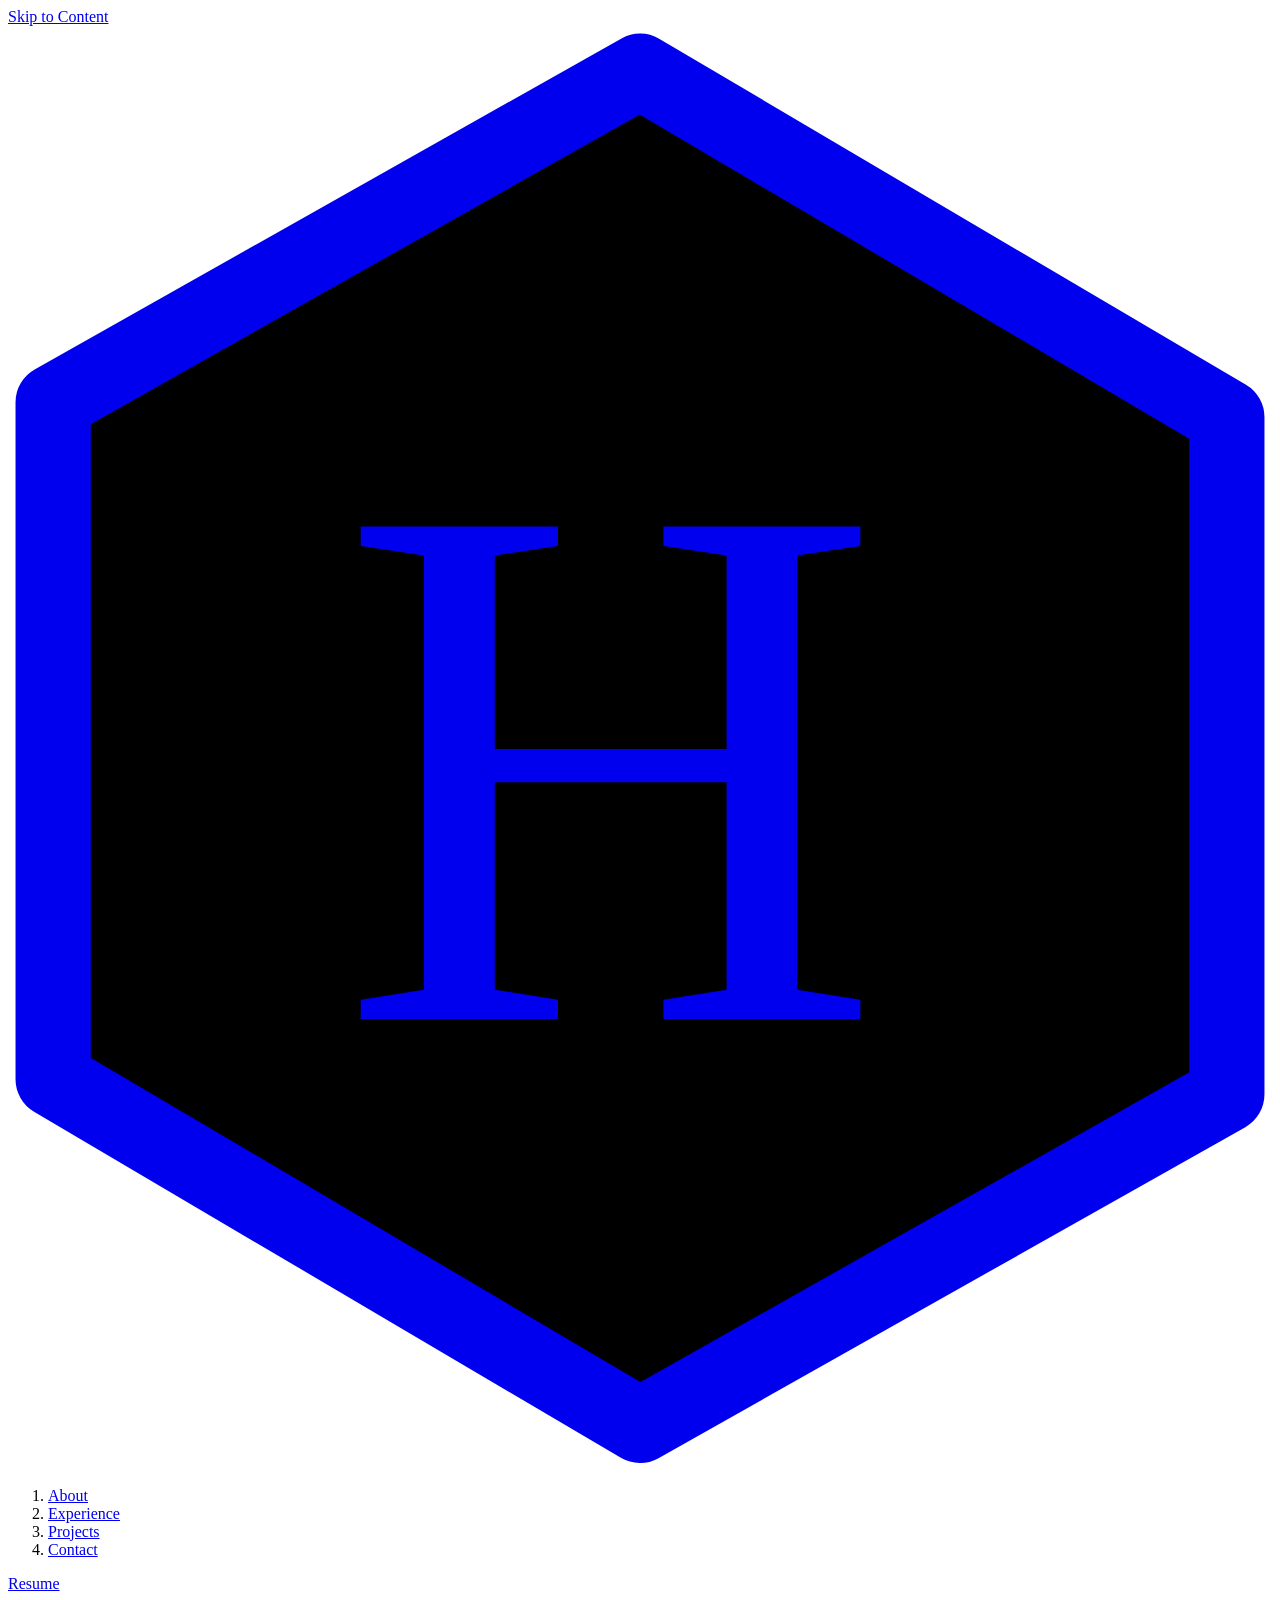
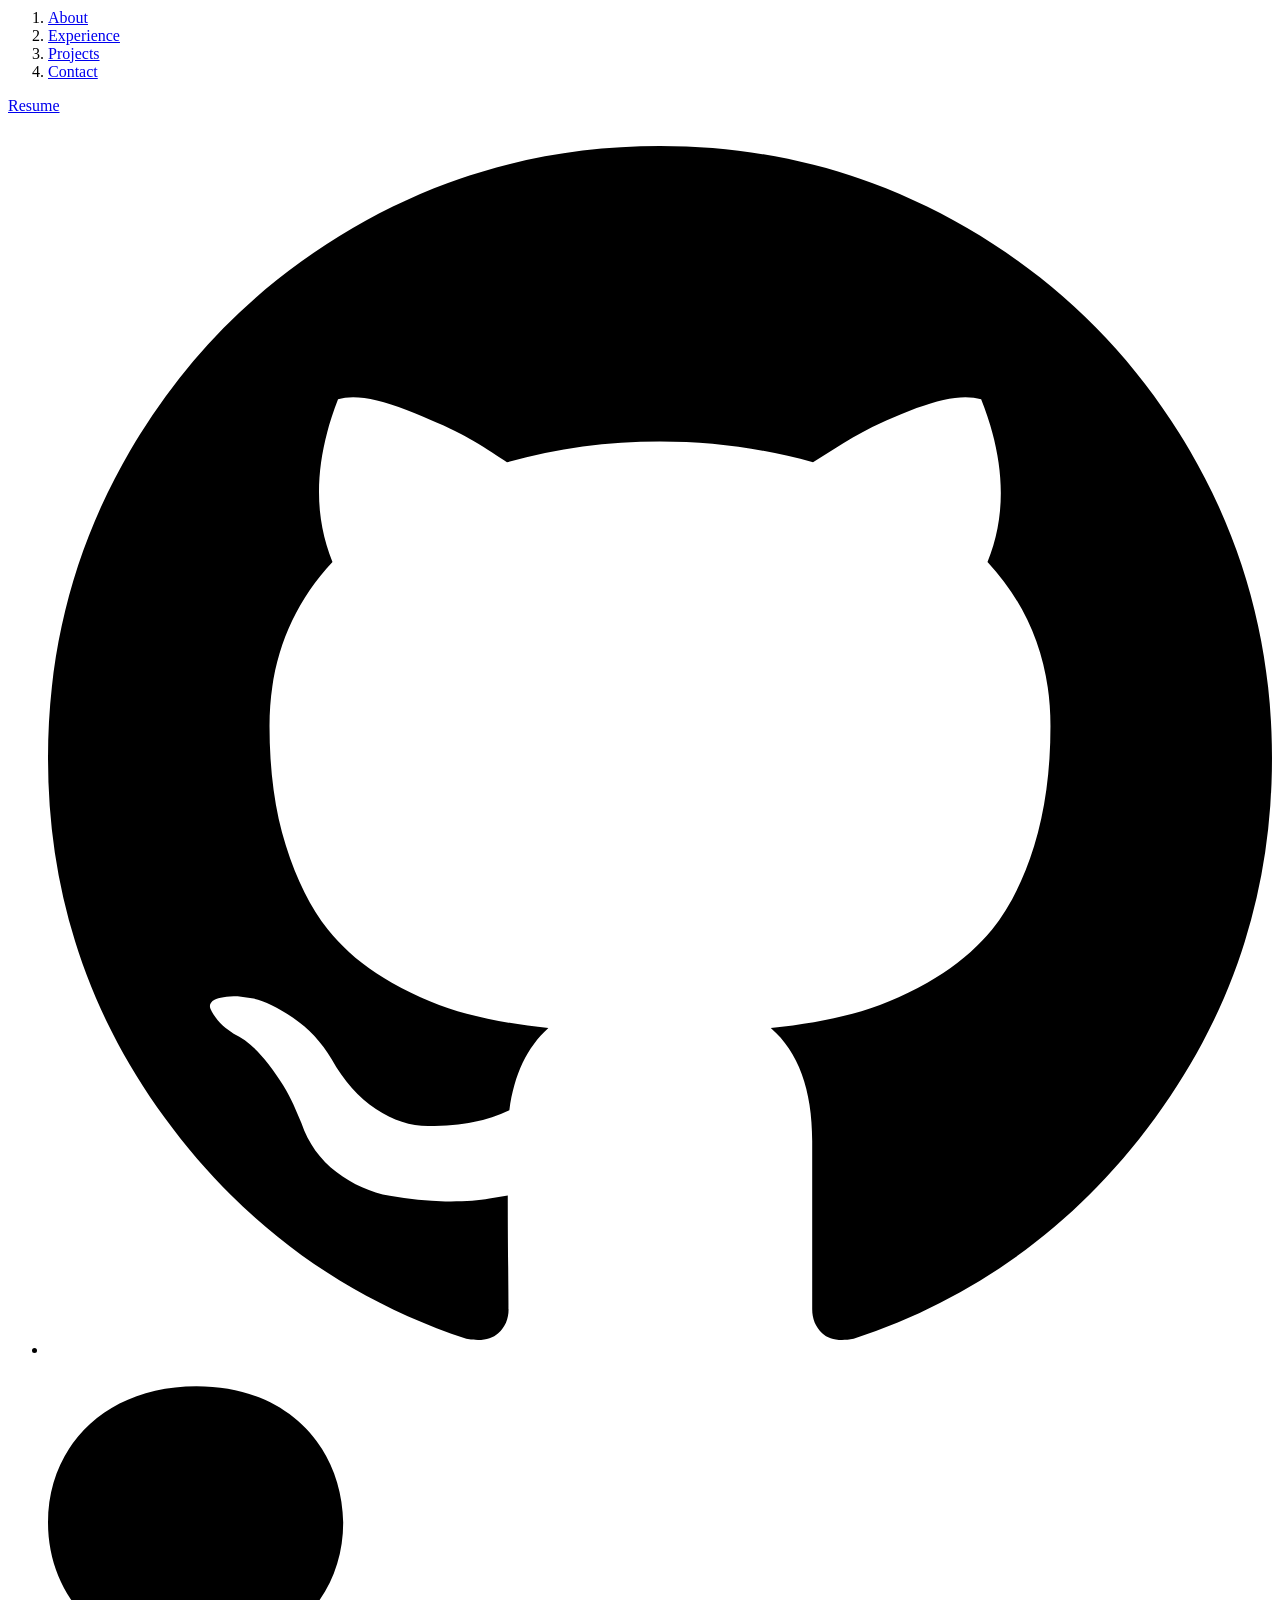
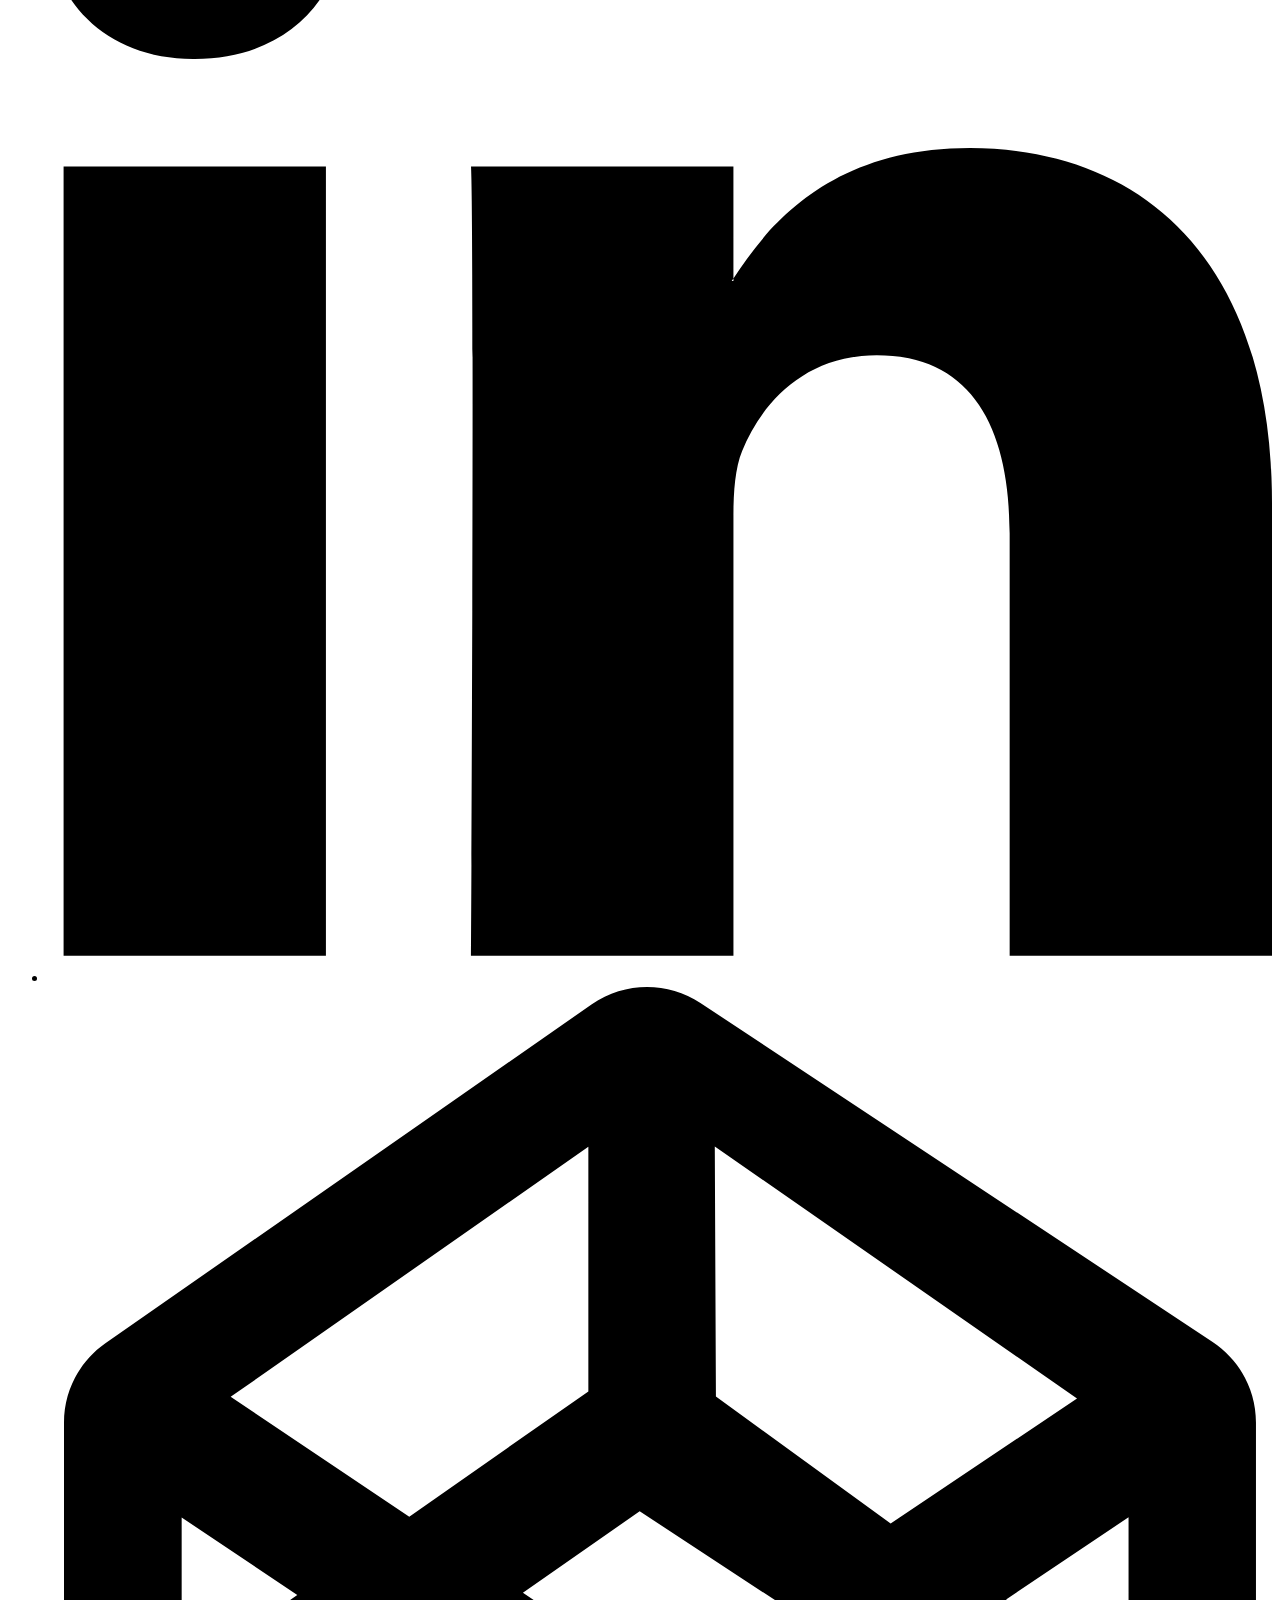
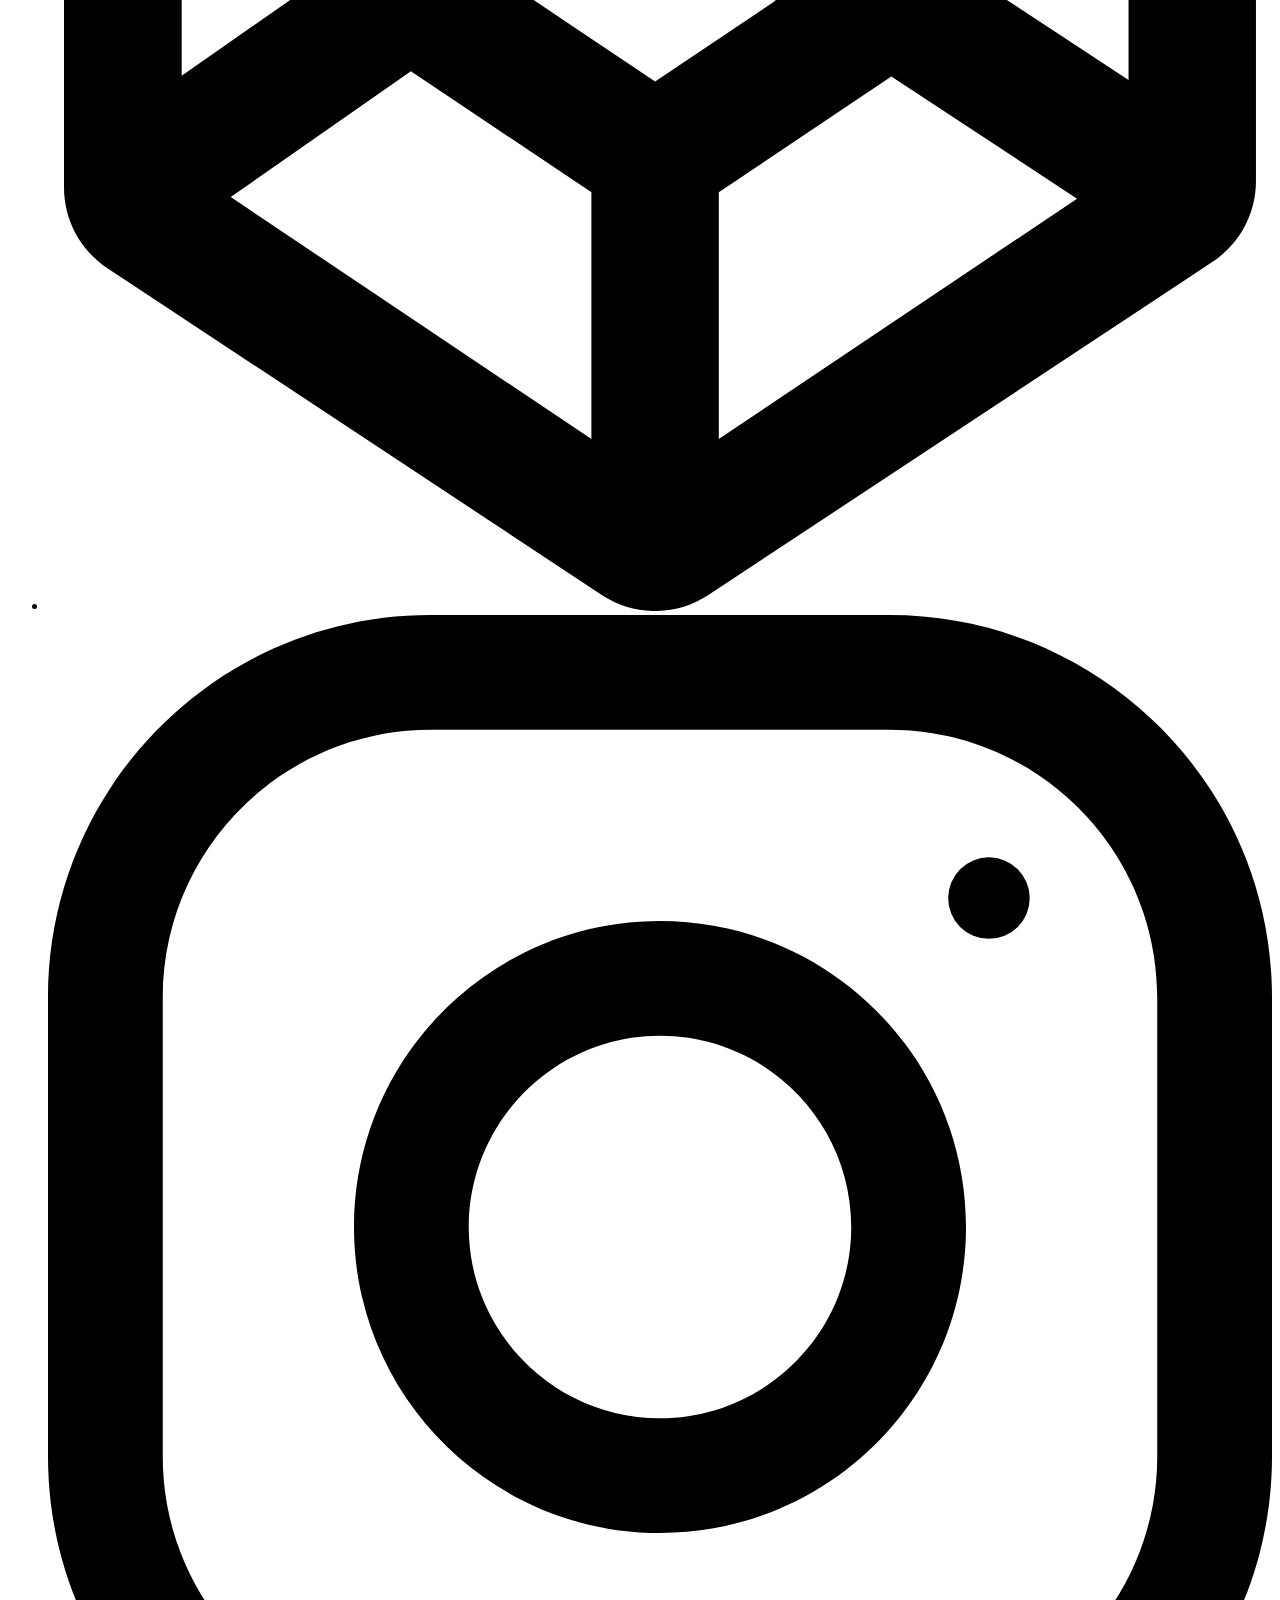
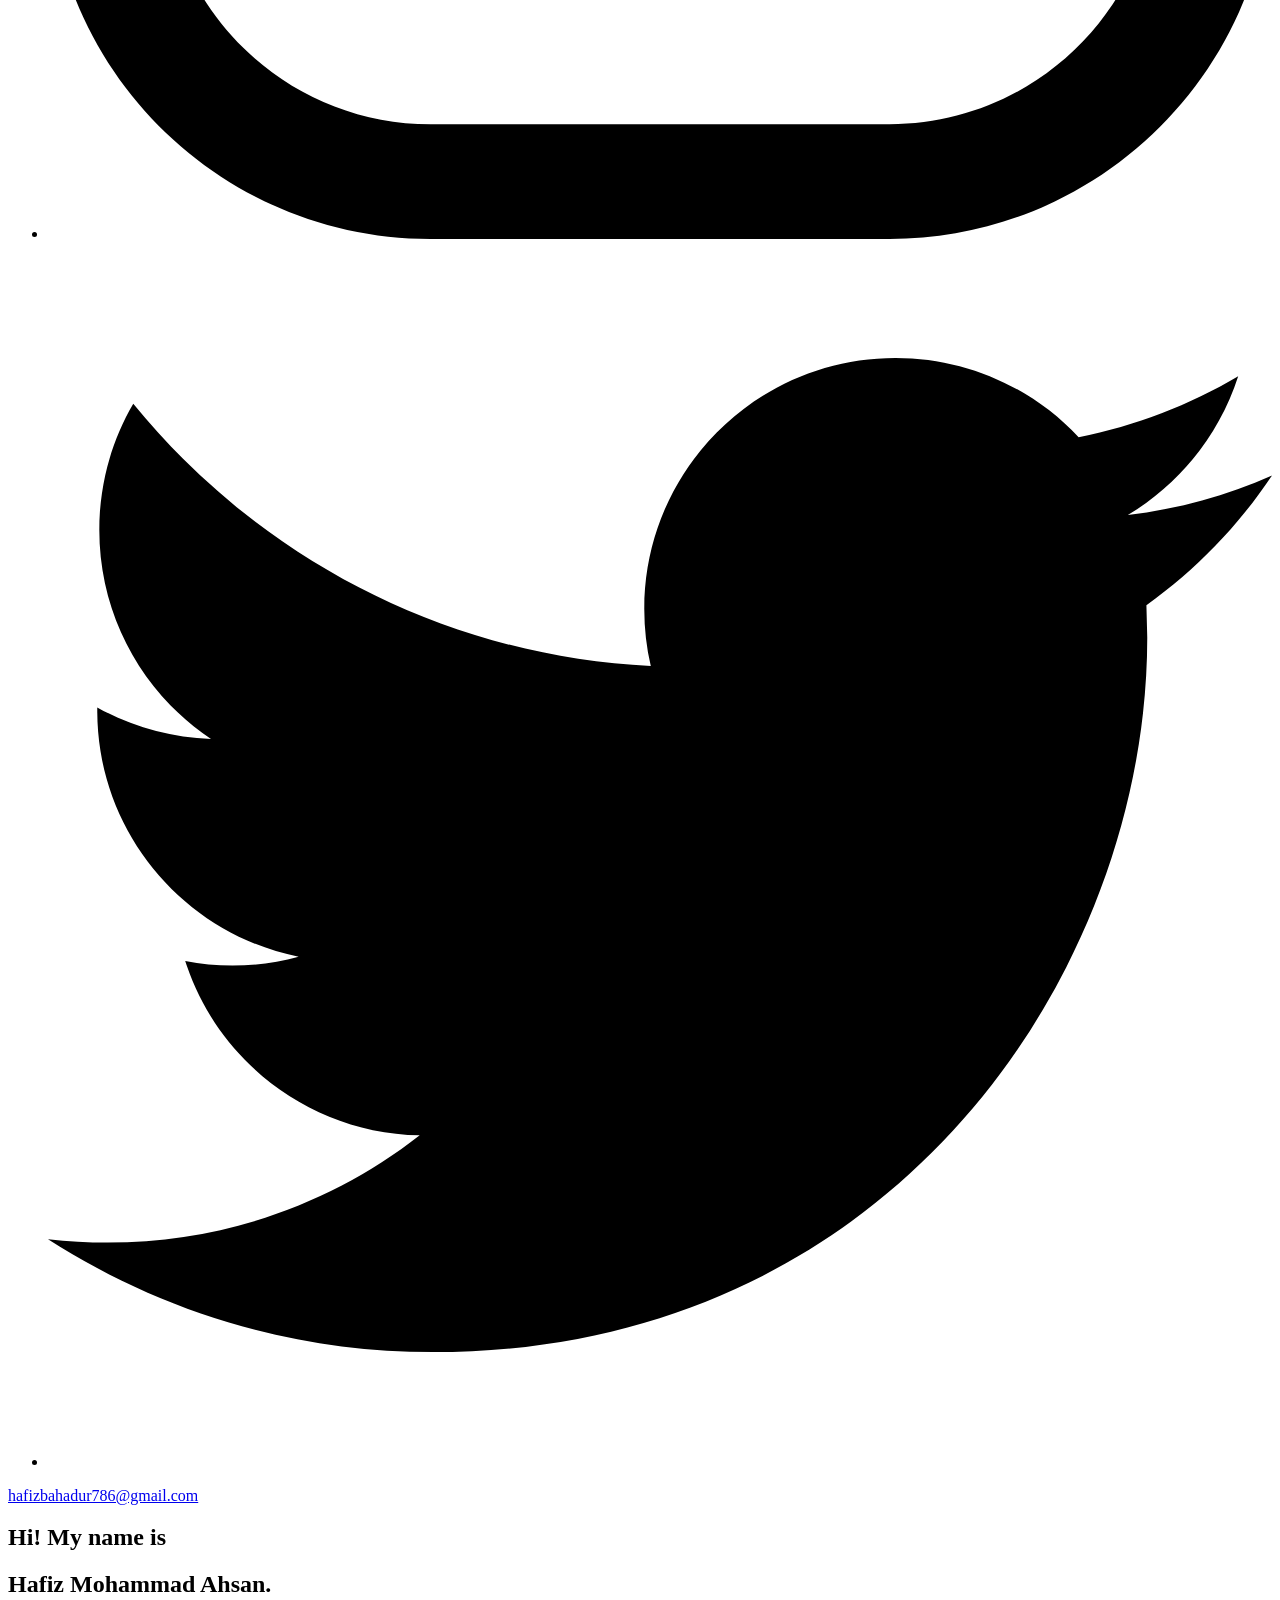
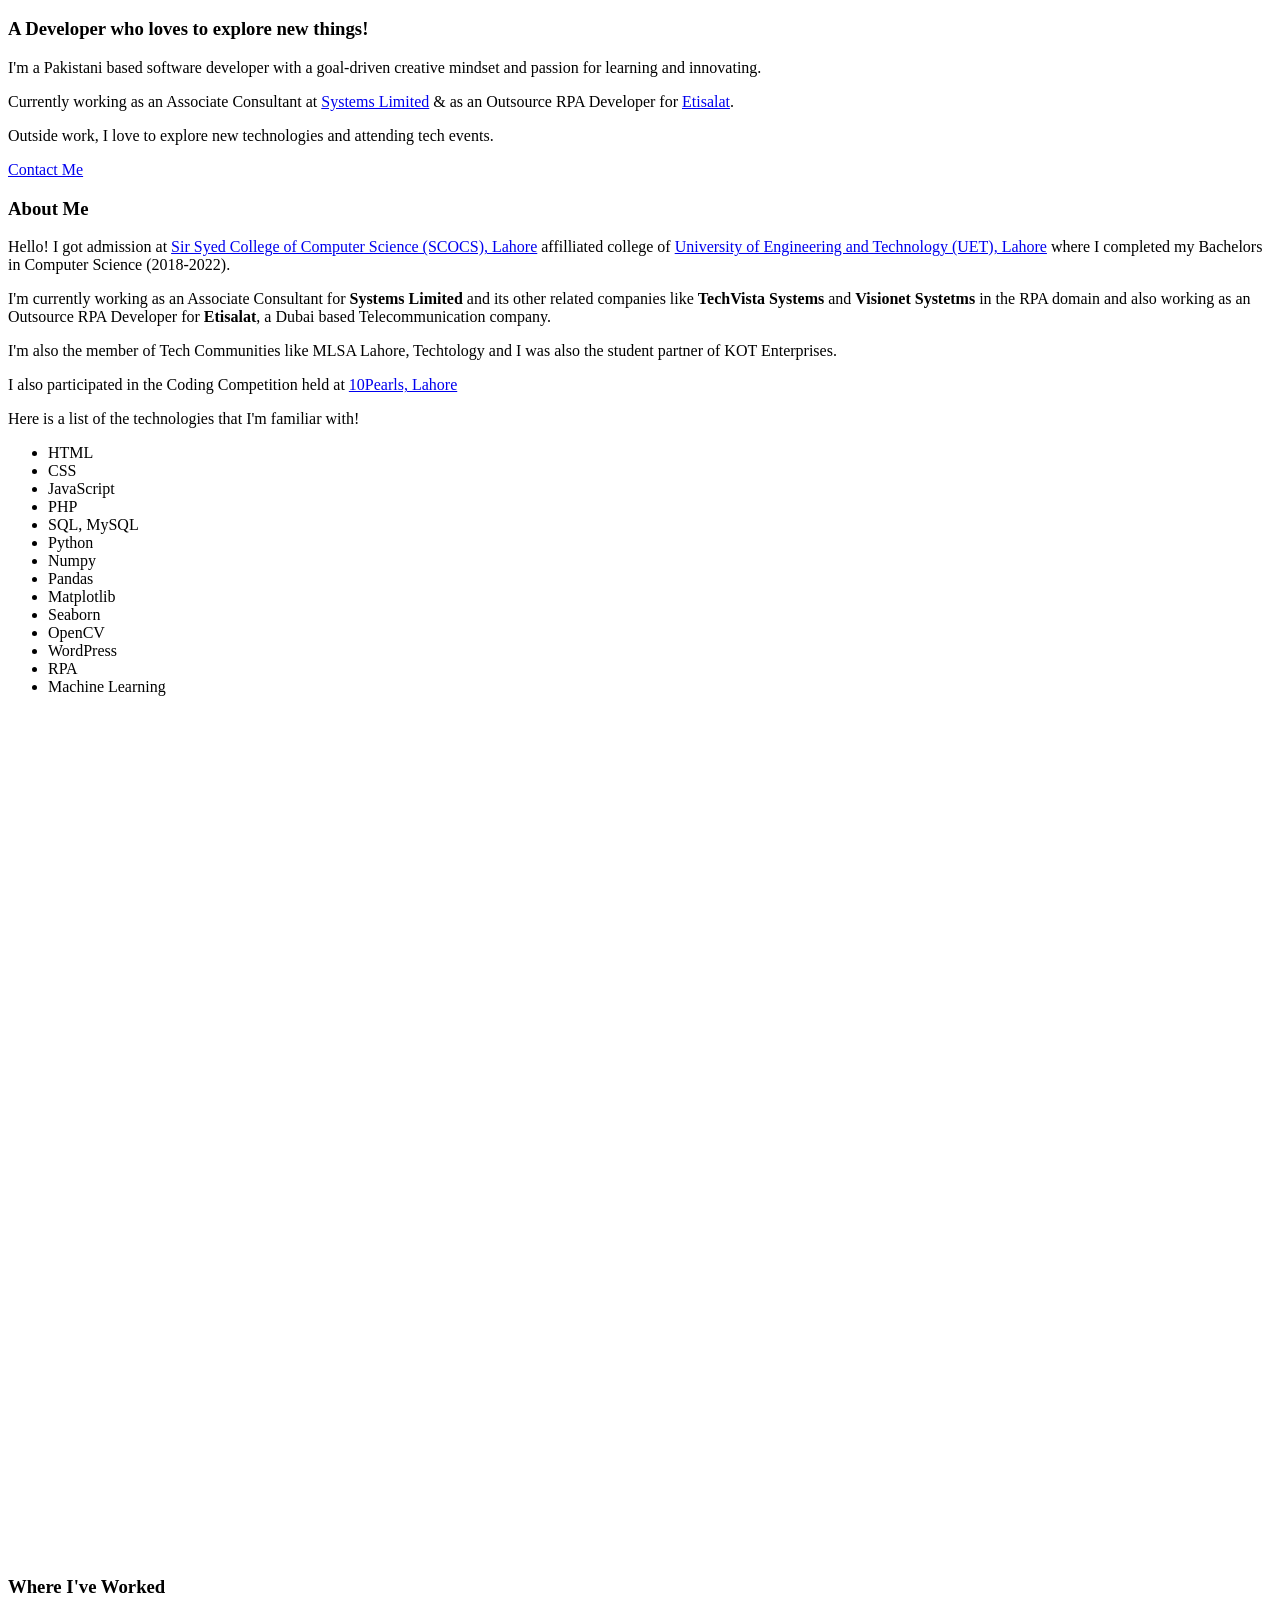
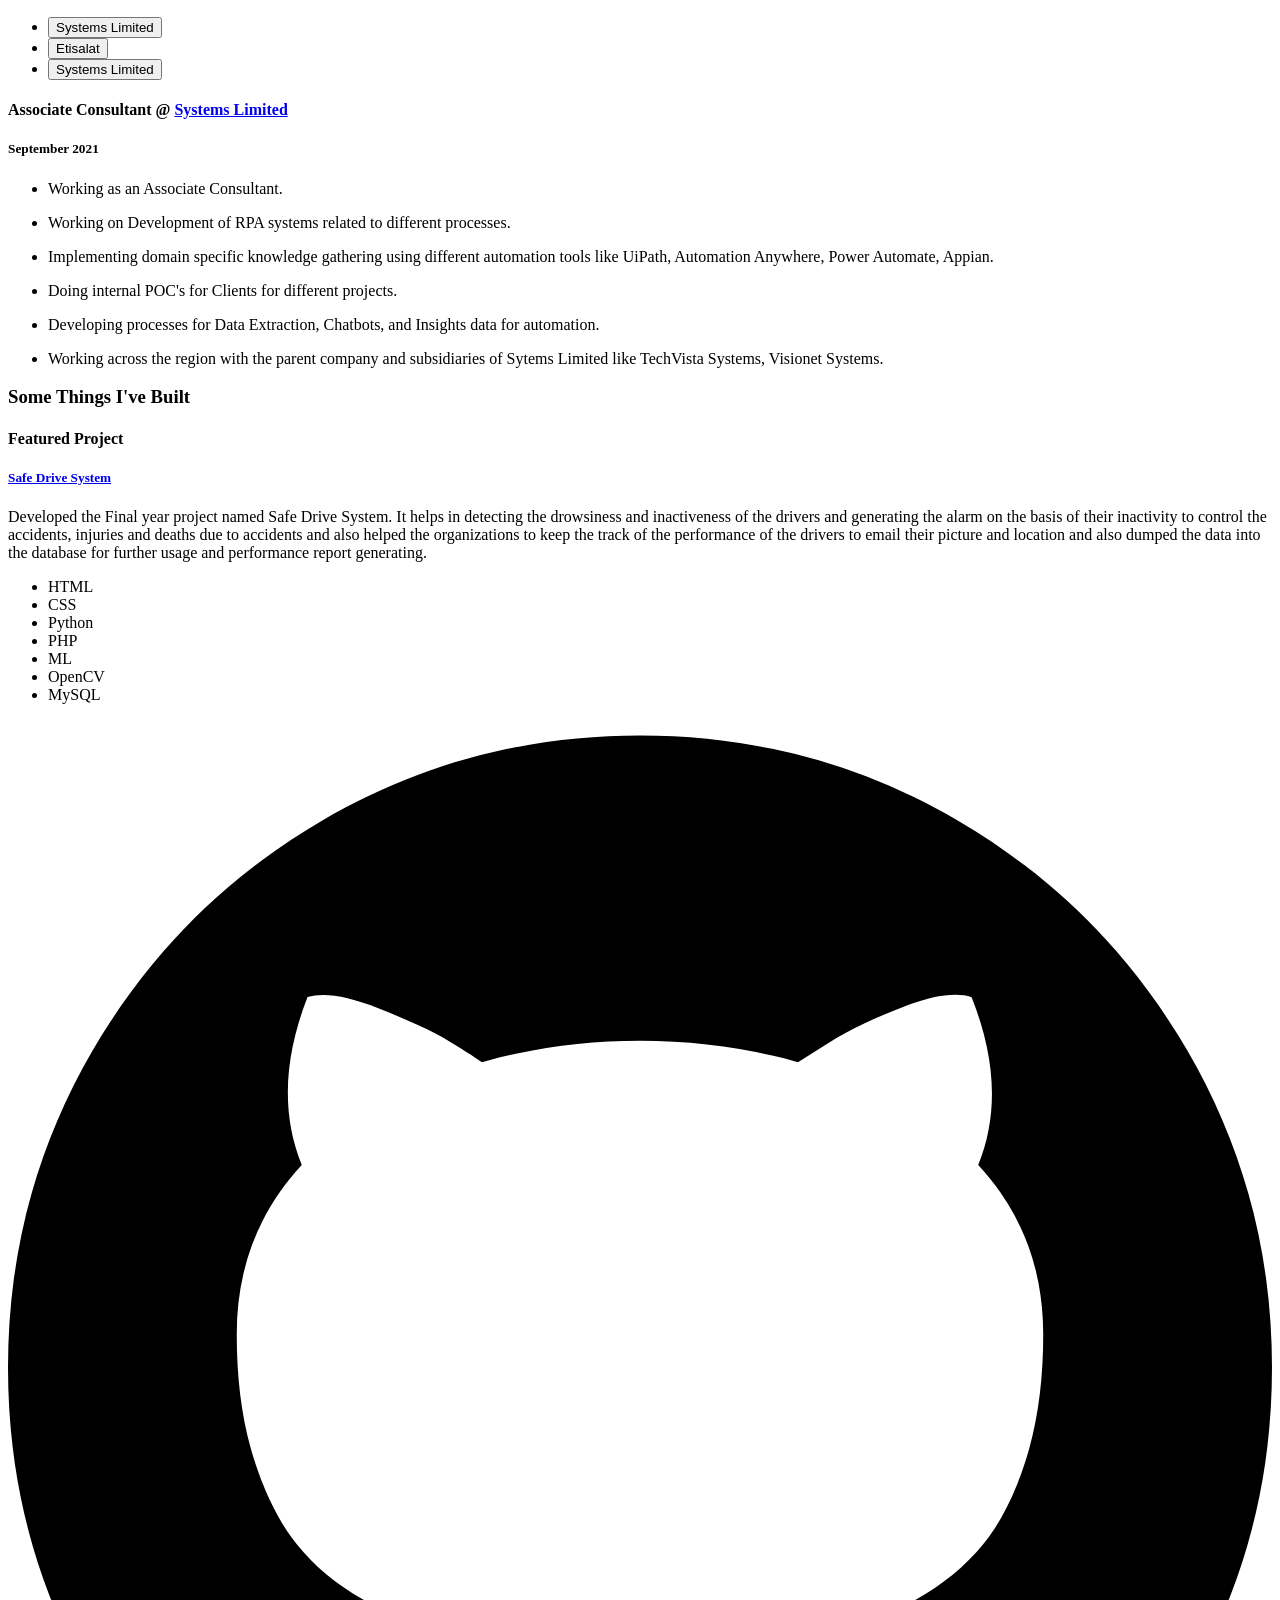
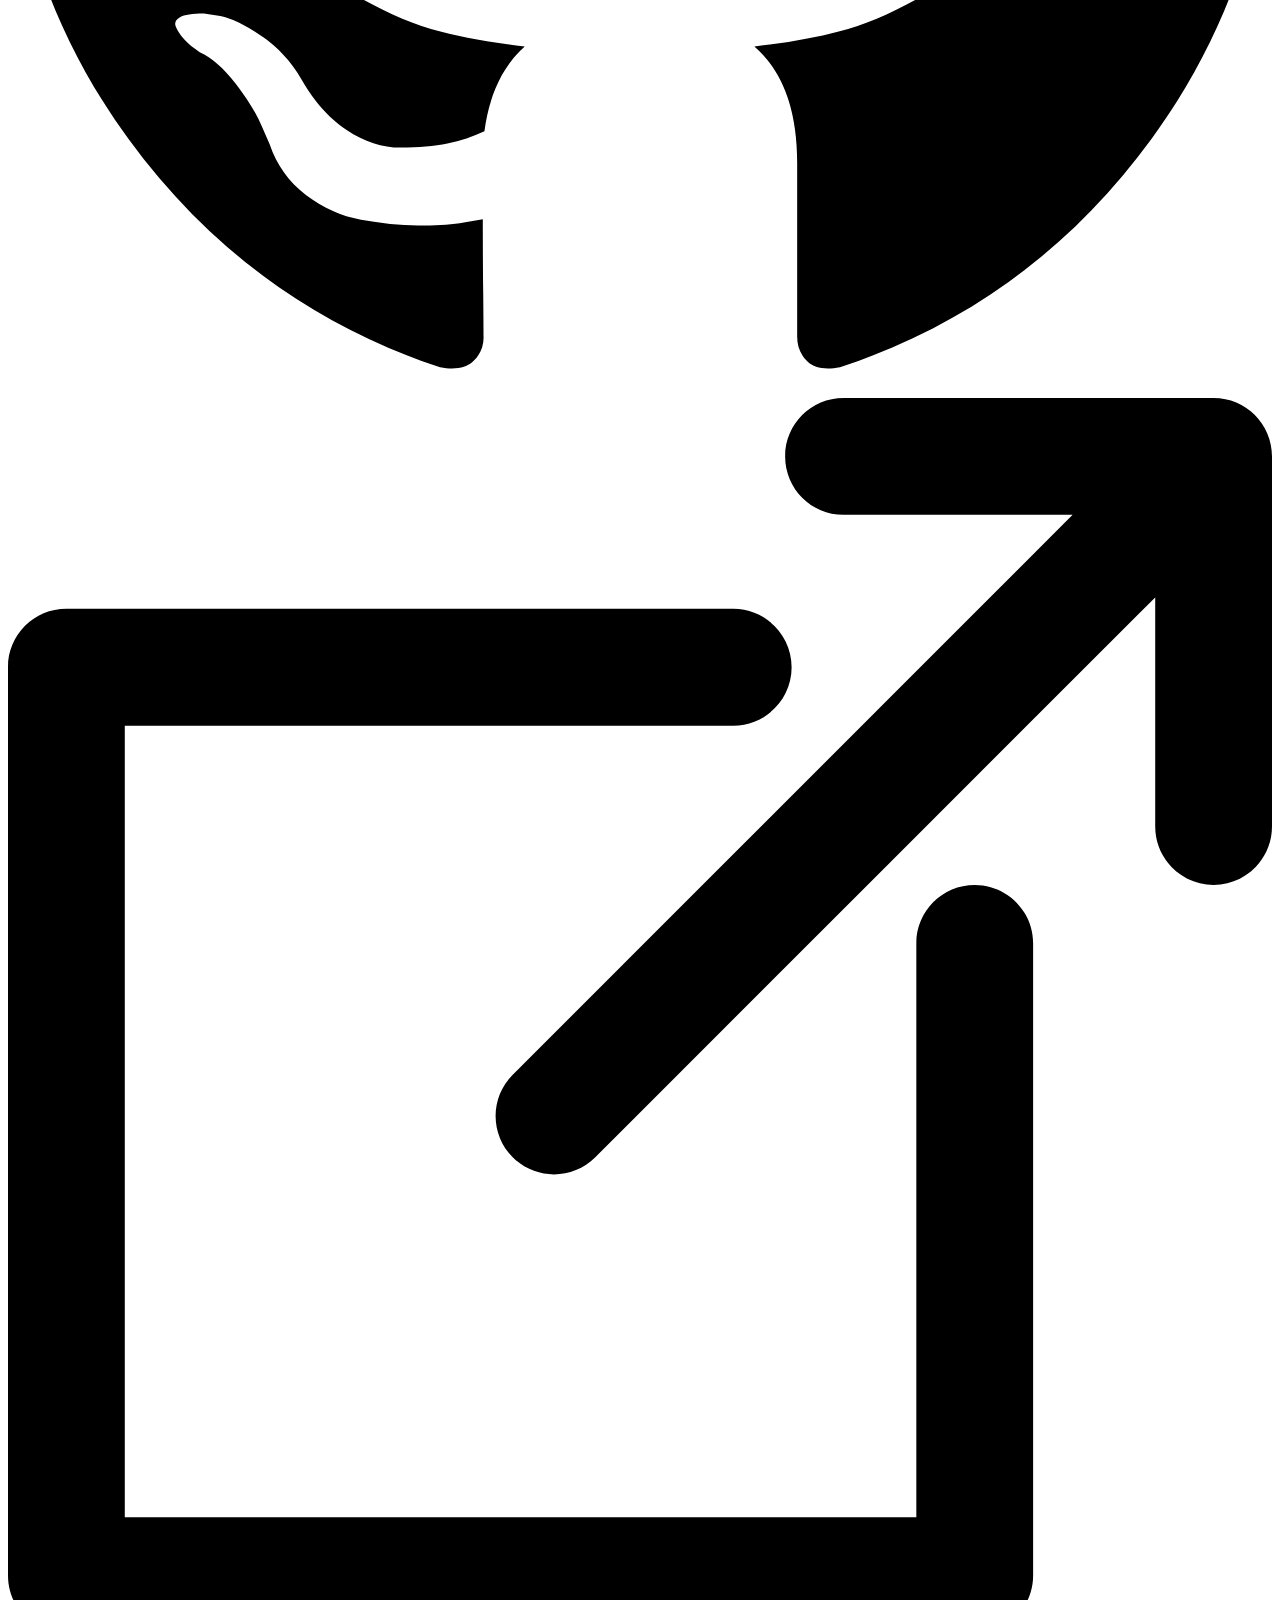
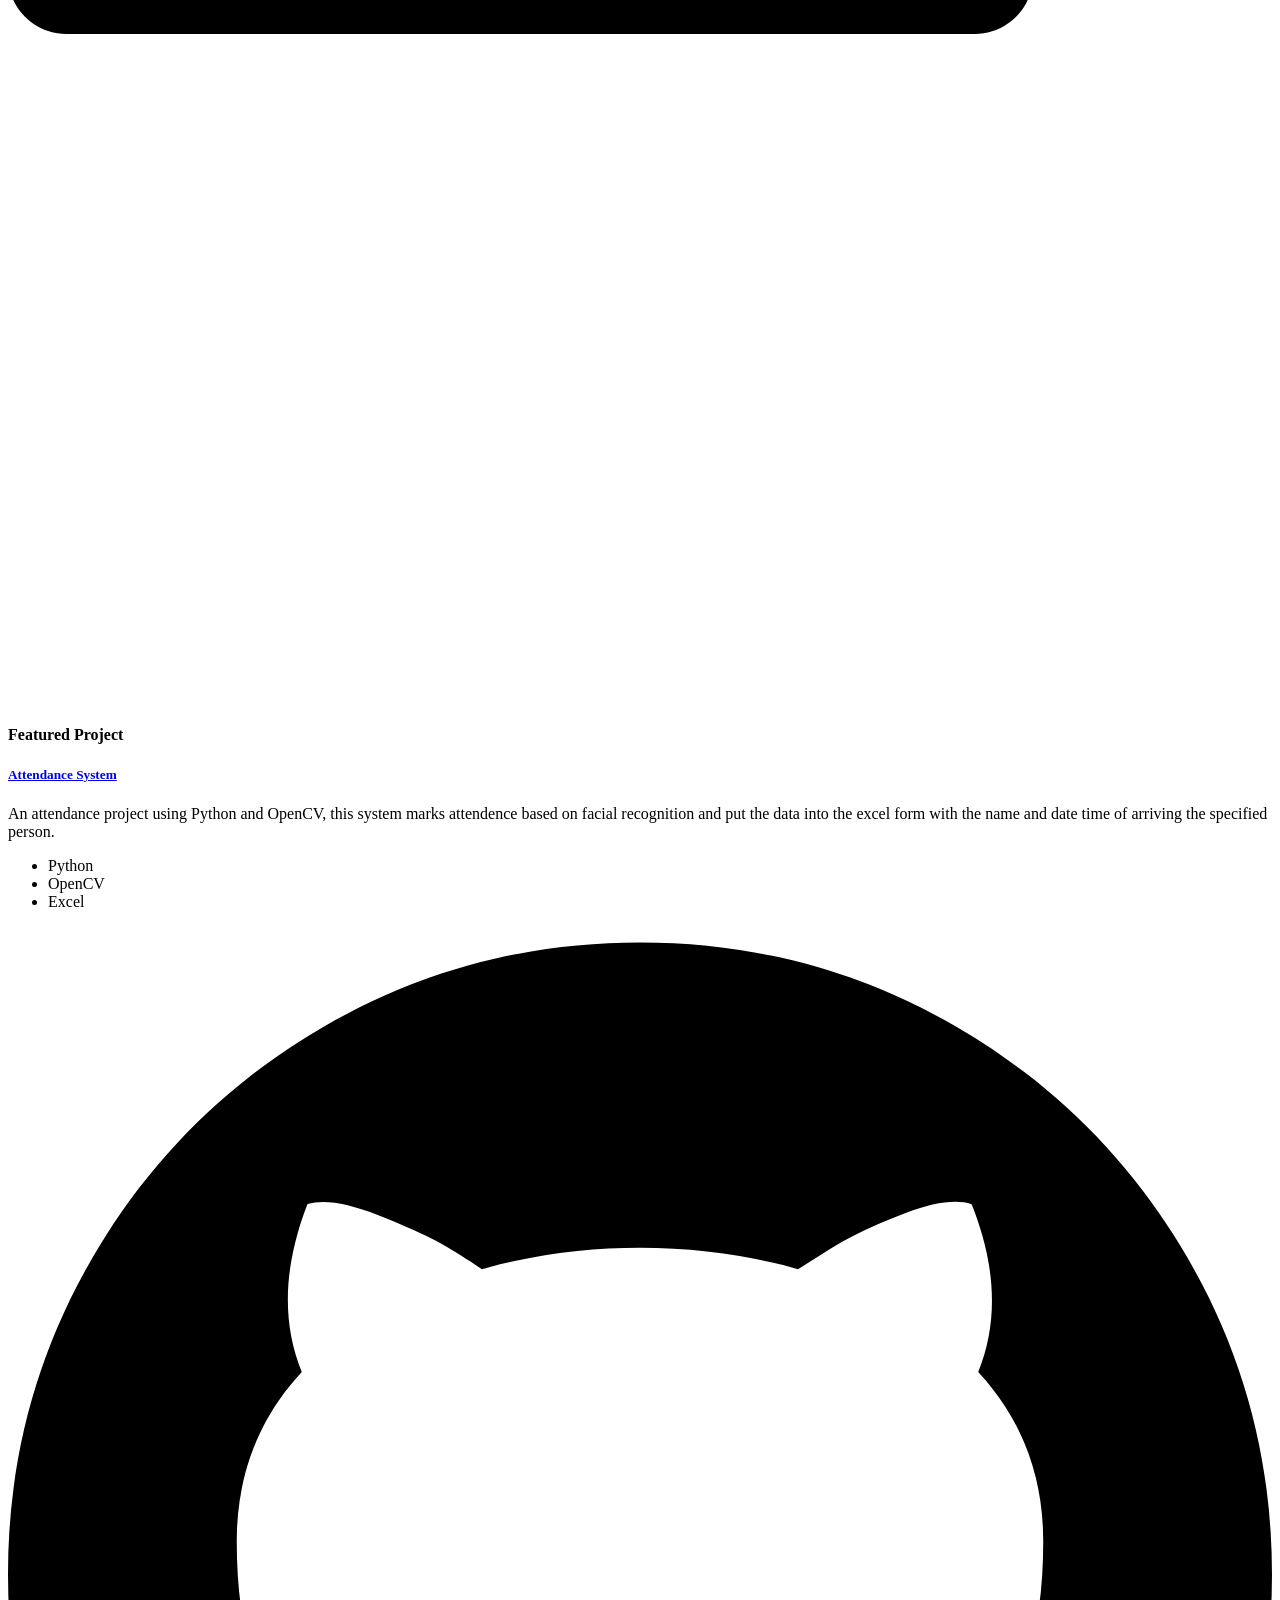
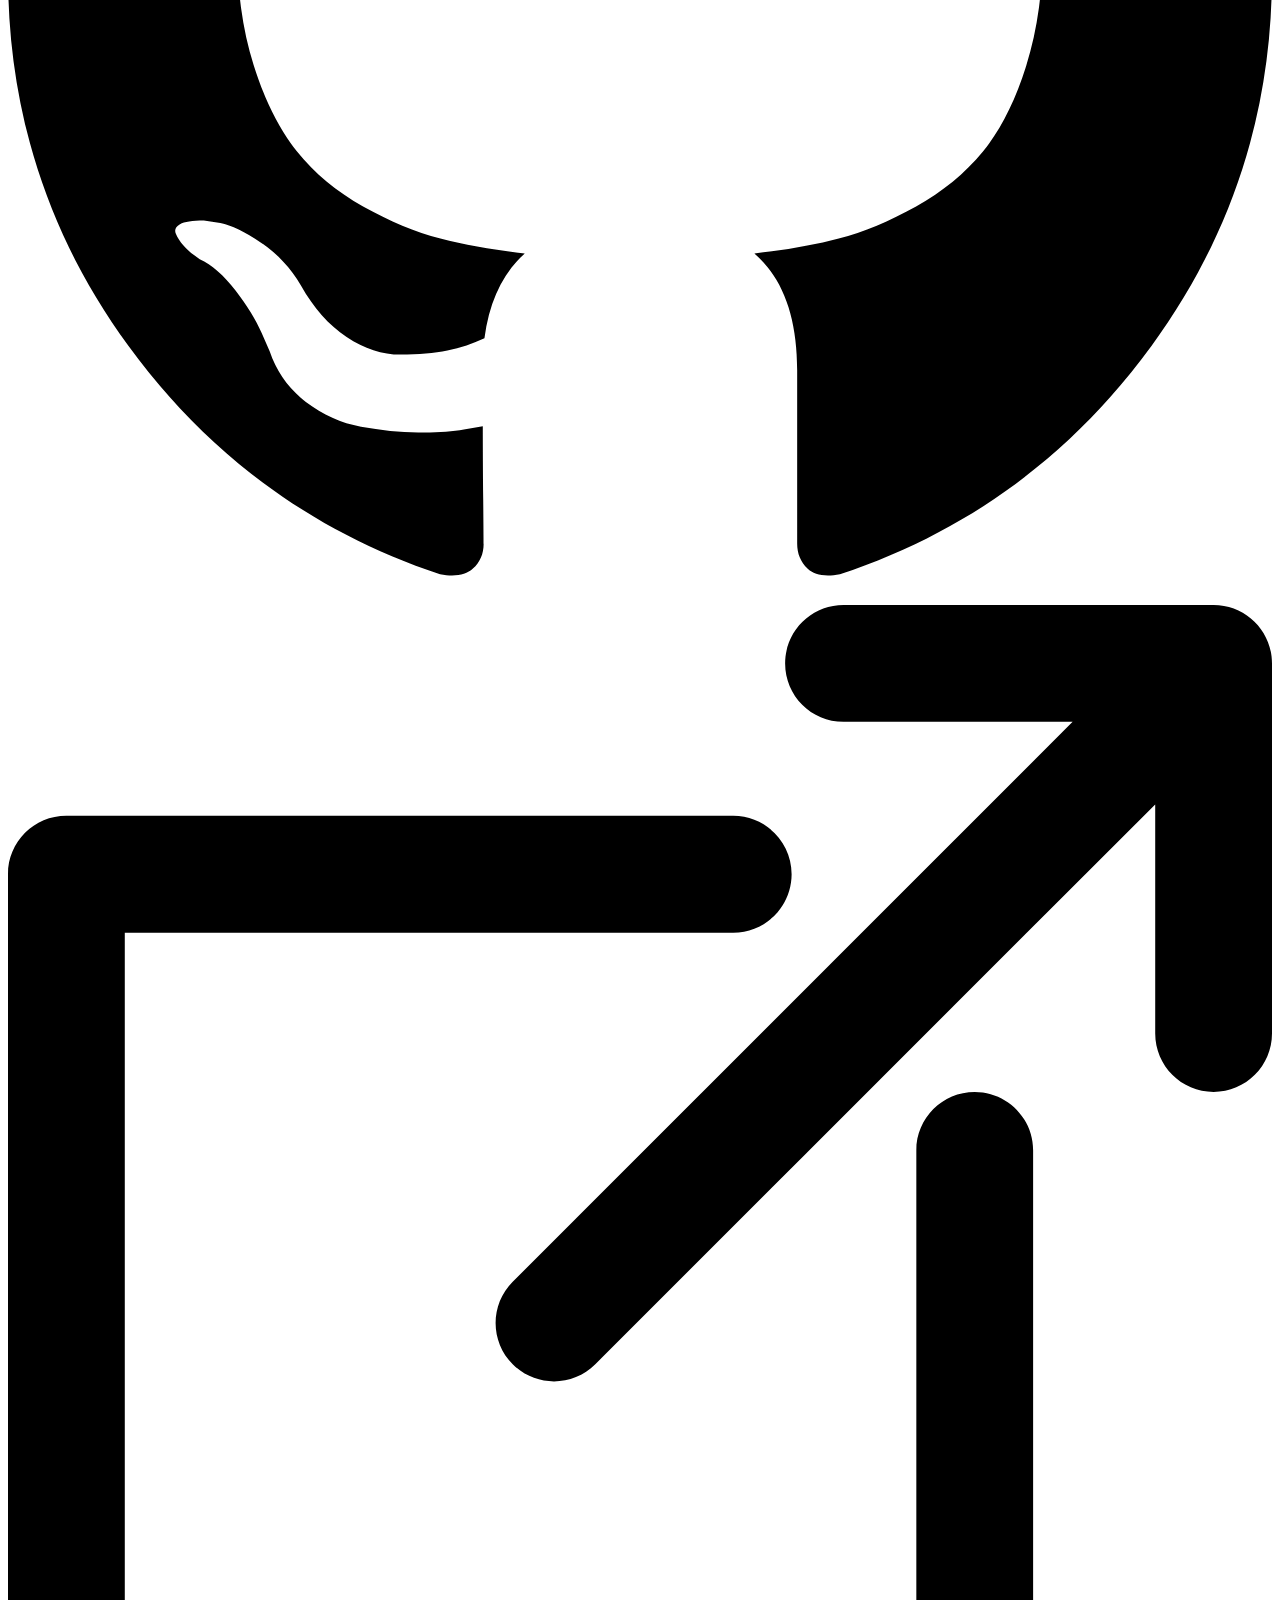
==== commit 24de81e5: "Update index.html" ====
--- a/index.html
+++ b/index.html
@@ -1,5 +1,423 @@
-
-<!DOCTYPE html><html><head><meta charSet="utf-8"/><meta http-equiv="x-ua-compatible" content="ie=edge"/><meta name="viewport" content="width=device-width, initial-scale=1, shrink-to-fit=no"/><meta name="theme-color" content="#0a192f"/><meta name="generator" content="Gatsby 4.6.0"/><title data-react-helmet="true"></title><style data-styled="" data-styled-version="5.3.3"></style><link rel="sitemap" type="application/xml" href="/sitemap/sitemap-index.xml"/><link rel="icon" href="/favicon-32x32.png?v=b50bfa3485c46e9d0c72b3027daf82b7" type="image/png"/><link rel="manifest" href="/manifest.webmanifest" crossorigin="anonymous"/><link rel="apple-touch-icon" sizes="48x48" href="/icons/icon-48x48.png?v=b50bfa3485c46e9d0c72b3027daf82b7"/><link rel="apple-touch-icon" sizes="72x72" href="/icons/icon-72x72.png?v=b50bfa3485c46e9d0c72b3027daf82b7"/><link rel="apple-touch-icon" sizes="96x96" href="/icons/icon-96x96.png?v=b50bfa3485c46e9d0c72b3027daf82b7"/><link rel="apple-touch-icon" sizes="144x144" href="/icons/icon-144x144.png?v=b50bfa3485c46e9d0c72b3027daf82b7"/><link rel="apple-touch-icon" sizes="192x192" href="/icons/icon-192x192.png?v=b50bfa3485c46e9d0c72b3027daf82b7"/><link rel="apple-touch-icon" sizes="256x256" href="/icons/icon-256x256.png?v=b50bfa3485c46e9d0c72b3027daf82b7"/><link rel="apple-touch-icon" sizes="384x384" href="/icons/icon-384x384.png?v=b50bfa3485c46e9d0c72b3027daf82b7"/><link rel="apple-touch-icon" sizes="512x512" href="/icons/icon-512x512.png?v=b50bfa3485c46e9d0c72b3027daf82b7"/><noscript><meta http-equiv="refresh" content="0;url=/.gatsby-plugin-offline:api=disableOfflineShell&amp;redirect=true"/></noscript><link rel="preconnect" href="https://www.google-analytics.com"/><link rel="dns-prefetch" href="https://www.google-analytics.com"/><link as="script" rel="preload" href="/webpack-runtime-5221cc25ca3de3e113ae.js"/><link as="script" rel="preload" href="/framework-0f8de3526885dd073c5e.js"/><link as="script" rel="preload" href="/app-e756a39863a5d233e1b5.js"/><link as="script" rel="preload" href="/component---cache-caches-gatsby-plugin-offline-app-shell-js-f277fb9b28e1661bc3bb.js"/></head><body><div id="___gatsby"><div style="outline:none" tabindex="-1" id="gatsby-focus-wrapper"></div><div id="gatsby-announcer" style="position:absolute;top:0;width:1px;height:1px;padding:0;overflow:hidden;clip:rect(0, 0, 0, 0);white-space:nowrap;border:0" aria-live="assertive" aria-atomic="true"></div></div><script>
+<html lang="en" prefix="og: http://ogp.me/ns#" class="sr" data-react-helmet="lang,prefix"><head><meta charset="utf-8"><meta http-equiv="x-ua-compatible" content="ie=edge"><meta name="viewport" content="width=device-width, initial-scale=1, shrink-to-fit=no"><meta name="theme-color" content="#0a192f"><meta data-react-helmet="true" name="theme-color" content="#0a192f"><meta data-react-helmet="true" name="msapplication-TileImage" content="[data-uri]"><meta data-react-helmet="true" name="msapplication-TileColor" content="#0a192f"><meta data-react-helmet="true" name="twitter:image:alt" content="Hafiz Mohammad Ahsan | Software Developer | Learner"><meta data-react-helmet="true" name="twitter:image" content="https://hafizmahsan.github.io//static/og-f17470b182f1af14993b18ec22bba868.png"><meta data-react-helmet="true" name="twitter:description" content="Hafiz Mohammad Ahsan is a Software Developer at Systems, who loves learning new things and helping tech beginners."><meta data-react-helmet="true" name="twitter:title" content="Hafiz Mohammad Ahsan | Software Developer | Learner"><meta data-react-helmet="true" name="twitter:creator" content="@hafizahsanhere"><meta data-react-helmet="true" name="twitter:site" content="@hafizahsanhere"><meta data-react-helmet="true" name="twitter:url" content="https://hafizmahsan.github.io"><meta data-react-helmet="true" name="twitter:card" content="summary_large_image"><meta data-react-helmet="true" itemprop="image" content="https://hafizmahsan.github.io//static/og-f17470b182f1af14993b18ec22bba868.png"><meta data-react-helmet="true" itemprop="description" content="Hafiz Mohammad Ahsan is a Software Developer at Systems, who loves learning new things and helping tech beginners."><meta data-react-helmet="true" itemprop="name" content="Hafiz Mohammad Ahsan | Software Developer | Learner"><meta data-react-helmet="true" property="og:locale" content="en_US"><meta data-react-helmet="true" property="og:image:type" content="image/png"><meta data-react-helmet="true" property="og:image:height" content="630"><meta data-react-helmet="true" property="og:image:width" content="1200"><meta data-react-helmet="true" property="og:image" content="https://hafizmahsan.github.io//static/og-f17470b182f1af14993b18ec22bba868.png"><meta data-react-helmet="true" property="og:site_name" content="Hafiz Mohammad Ahsan | Software Developer | Learner"><meta data-react-helmet="true" property="og:url" content="https://hafizmahsan.github.io"><meta data-react-helmet="true" property="og:type" content="website"><meta data-react-helmet="true" property="og:description" content="Hafiz Mohammad Ahsan is a Software Developer at Systems, who loves learning new things and helping tech beginners."><meta data-react-helmet="true" property="og:title" content="Hafiz Mohammad Ahsan | Software Developer | Learner"><meta data-react-helmet="true" name="google-site-verification" content="yjvtbxxsgefyjgfq"><meta data-react-helmet="true" name="keywords" content="Hafiz Mohammad Ahsan, Hafiz, Ahsan, hafizmohammadahsan, software developer, software engineer, software developer, safe drive, safe drive system, web developer, rpa developer, lahore, systems"><meta data-react-helmet="true" name="description" content="Hafiz Mohammad Ahsan is a Software Developer at Systems, who loves learning new things and helping tech beginners."><meta name="generator" content="Gatsby 4.6.0"><title data-react-helmet="itemprop,lang" itemprop="name" lang="en">Hafiz Mohammad Ahsan | Software Developer | Learner</title><link data-react-helmet="true" rel="shortcut icon" href="[data-uri]"><link data-react-helmet="true" rel="canonical" href="https://chandrikadeb7.github.io"><link data-react-helmet="true" rel="apple-touch-icon" sizes="57x57" href="[data-uri]"><link data-react-helmet="true" rel="apple-touch-icon" sizes="60x60" href="[data-uri]"><link data-react-helmet="true" rel="apple-touch-icon" sizes="72x72" href="[data-uri]"><link data-react-helmet="true" rel="apple-touch-icon" sizes="76x76" href="[data-uri]"><link data-react-helmet="true" rel="apple-touch-icon" sizes="114x114" href="[data-uri]"><link data-react-helmet="true" rel="apple-touch-icon" sizes="120x120" href="[data-uri]"><link data-react-helmet="true" rel="apple-touch-icon" sizes="144x144" href="[data-uri]"><link data-react-helmet="true" rel="apple-touch-icon" sizes="152x152" href="[data-uri]"><link data-react-helmet="true" rel="apple-touch-icon" sizes="180x180" href="/static/apple-icon-180x180-a1d7c52e24445a056040d0d3be68844b.png"><link data-react-helmet="true" rel="icon" type="image/png" sizes="192x192" href="/static/android-icon-192x192-098143b8bead0a0be7163042fab468fa.png"><link data-react-helmet="true" rel="icon" type="image/png" sizes="32x32" href="[data-uri]"><link data-react-helmet="true" rel="icon" type="image/png" sizes="96x96" href="[data-uri]"><link data-react-helmet="true" rel="icon" type="image/png" sizes="16x16" href="[data-uri]"><style data-styled="active" data-styled-version="5.3.3"></style><link rel="sitemap" type="application/xml" href="/sitemap/sitemap-index.xml"><link rel="icon" href="/favicon-32x32.png?v=b50bfa3485c46e9d0c72b3027daf82b7" type="image/png"><link rel="manifest" href="/manifest.webmanifest" crossorigin="anonymous"><link rel="apple-touch-icon" sizes="48x48" href="/icons/icon-48x48.png?v=b50bfa3485c46e9d0c72b3027daf82b7"><link rel="apple-touch-icon" sizes="72x72" href="/icons/icon-72x72.png?v=b50bfa3485c46e9d0c72b3027daf82b7"><link rel="apple-touch-icon" sizes="96x96" href="/icons/icon-96x96.png?v=b50bfa3485c46e9d0c72b3027daf82b7"><link rel="apple-touch-icon" sizes="144x144" href="/icons/icon-144x144.png?v=b50bfa3485c46e9d0c72b3027daf82b7"><link rel="apple-touch-icon" sizes="192x192" href="/icons/icon-192x192.png?v=b50bfa3485c46e9d0c72b3027daf82b7"><link rel="apple-touch-icon" sizes="256x256" href="/icons/icon-256x256.png?v=b50bfa3485c46e9d0c72b3027daf82b7"><link rel="apple-touch-icon" sizes="384x384" href="/icons/icon-384x384.png?v=b50bfa3485c46e9d0c72b3027daf82b7"><link rel="apple-touch-icon" sizes="512x512" href="/icons/icon-512x512.png?v=b50bfa3485c46e9d0c72b3027daf82b7"><link rel="preconnect" href="https://www.google-analytics.com"><link rel="dns-prefetch" href="https://www.google-analytics.com"><link as="script" rel="preload" href="/webpack-runtime-5221cc25ca3de3e113ae.js"><link as="script" rel="preload" href="/framework-0f8de3526885dd073c5e.js"><link as="script" rel="preload" href="/app-e756a39863a5d233e1b5.js"><link as="script" rel="preload" href="/546641dfde76ed00139ea2c3eae09499c5f2164a-65201cdbd671194ff570.js"><link as="script" rel="preload" href="/component---src-pages-index-js-97ee2ed1c86e107f8a03.js"><link as="fetch" rel="preload" href="/page-data/index/page-data.json" crossorigin="anonymous"><link as="fetch" rel="preload" href="/page-data/sq/d/3115057458.json" crossorigin="anonymous"><link as="fetch" rel="preload" href="/page-data/app-data.json" crossorigin="anonymous"></head><body class="" data-react-helmet="class" style="height: 100%;"><div id="___gatsby"><div style="outline:none" tabindex="-1" id="gatsby-focus-wrapper"><div id="root"><a href="#content" class="layout__SkipToContent-sc-egbg5r-0 SqMhs">Skip to Content</a><div class="layout__StyledContent-sc-egbg5r-1 kGQvoM"><header class="nav__StyledContainer-sc-77fyu6-0 cMxZHK"><nav class="nav__StyledNav-sc-77fyu6-1 hdcEyF"><div class="nav__StyledLogo-sc-77fyu6-2 bhNSia fade-enter-done"><a href="/" aria-label="home"><svg id="logo" xmlns="http://www.w3.org/2000/svg" role="img" viewBox="0 0 84 96"><title>Logo</title><g transform="translate(-8.000000, -2.000000)"><g transform="translate(11.000000, 5.000000)"><polygon id="Shape" stroke="currentColor" stroke-width="5" stroke-linecap="round" stroke-linejoin="round" points="39 0 0 22 0 67 39 90 78 68 78 23"></polygon></g></g><text x="22" y="66" fill="currentColor" font-size="50px" font-family="Georgia">H</text></svg></a></div><div class="nav__StyledHamburger-sc-77fyu6-3 kfPwYD fade-enter-done"><div class="nav__StyledHamburgerBox-sc-77fyu6-4 feewWT"><div class="nav__StyledHamburgerInner-sc-77fyu6-5 jqUKhc"></div></div></div><div class="nav__StyledLink-sc-77fyu6-6 dmPDuE"><ol class="nav__StyledList-sc-77fyu6-7 dMsozT"><li class="nav__StyledListItem-sc-77fyu6-8 bmLmit fadedown-enter-done" style="transition-delay: 0ms;"><a class="nav__StyledListLink-sc-77fyu6-9 bomYhg" href="/#about">About</a></li><li class="nav__StyledListItem-sc-77fyu6-8 bmLmit fadedown-enter-done" style="transition-delay: 100ms;"><a class="nav__StyledListLink-sc-77fyu6-9 bomYhg" href="/#jobs">Experience</a></li><li class="nav__StyledListItem-sc-77fyu6-8 bmLmit fadedown-enter-done" style="transition-delay: 200ms;"><a class="nav__StyledListLink-sc-77fyu6-9 bomYhg" href="/#projects">Projects</a></li><li class="nav__StyledListItem-sc-77fyu6-8 bmLmit fadedown-enter-done" style="transition-delay: 300ms;"><a class="nav__StyledListLink-sc-77fyu6-9 bomYhg" href="/#contact">Contact</a></li></ol><div class="fadedown-enter-done" style="transition-delay: 400ms;"><a href="/resume.pdf" target="_blank" rel="nofollow noopener noreferrer" class="nav__StyledResumeButton-sc-77fyu6-10 byoBZi">Resume</a></div></div></nav><div aria-hidden="true" tabindex="-1" class="menu__StyledContainer-sc-2t194n-0 itvZZh"><aside class="menu__Sidebar-sc-2t194n-1 dOIyPL"><nav class="menu__NavLinks-sc-2t194n-2 eGjdUO"><ol class="menu__NavList-sc-2t194n-3 ibDRZH"><li class="menu__NavListItem-sc-2t194n-4 FWQbi"><a class="menu__NavLink-sc-2t194n-5 cRmHjL" href="/#about">About</a></li><li class="menu__NavListItem-sc-2t194n-4 FWQbi"><a class="menu__NavLink-sc-2t194n-5 cRmHjL" href="/#jobs">Experience</a></li><li class="menu__NavListItem-sc-2t194n-4 FWQbi"><a class="menu__NavLink-sc-2t194n-5 cRmHjL" href="/#projects">Projects</a></li><li class="menu__NavListItem-sc-2t194n-4 FWQbi"><a class="menu__NavLink-sc-2t194n-5 cRmHjL" href="/#contact">Contact</a></li></ol><a href="/resume.pdf" target="_blank" rel="nofollow noopener noreferrer" class="menu__ResumeLink-sc-2t194n-6 iTSIqu">Resume</a></nav></aside></div></header><div orientation="left" class="side__StyledContainer-sc-18y99l7-0 gXnnBS"><ul class="social__StyledList-sc-j1y40r-0 dgrnDt fade-enter-done"><li><a href="https://github.com/hafizmahsan" target="_blank" rel="nofollow noopener noreferrer" aria-label="GitHub" class="social__StyledLink-sc-j1y40r-1 esuDqr"><svg xmlns="http://www.w3.org/2000/svg" role="img" viewBox="0 0 438.549 438.549"><title>GitHub</title><path d="M409.132,114.573c-19.608-33.596-46.205-60.194-79.798-79.8C295.736,15.166,259.057,5.365,219.271,5.365
+ c-39.781,0-76.472,9.804-110.063,29.408c-33.596,19.605-60.192,46.204-79.8,79.8C9.803,148.168,0,184.854,0,224.63 c0,47.78,13.94,90.745,41.827,128.906c27.884,38.164,63.906,64.572,108.063,79.227c5.14,0.954,8.945,0.283,11.419-1.996
+ c2.475-2.282,3.711-5.14,3.711-8.562c0-0.571-0.049-5.708-0.144-15.417c-0.098-9.709-0.144-18.179-0.144-25.406l-6.567,1.136
+ c-4.187,0.767-9.469,1.092-15.846,1c-6.374-0.089-12.991-0.757-19.842-1.999c-6.854-1.231-13.229-4.086-19.13-8.559
+ c-5.898-4.473-10.085-10.328-12.56-17.556l-2.855-6.57c-1.903-4.374-4.899-9.233-8.992-14.559
+ c-4.093-5.331-8.232-8.945-12.419-10.848l-1.999-1.431c-1.332-0.951-2.568-2.098-3.711-3.429c-1.142-1.331-1.997-2.663-2.568-3.997
+ c-0.572-1.335-0.098-2.43,1.427-3.289c1.525-0.859,4.281-1.276,8.28-1.276l5.708,0.853c3.807,0.763,8.516,3.042,14.133,6.851
+ c5.614,3.806,10.229,8.754,13.846,14.842c4.38,7.806,9.657,13.754,15.846,17.847c6.184,4.093,12.419,6.136,18.699,6.136
+ c6.28,0,11.704-0.476,16.274-1.423c4.565-0.952,8.848-2.383,12.847-4.285c1.713-12.758,6.377-22.559,13.988-29.41
+ c-10.848-1.14-20.601-2.857-29.264-5.14c-8.658-2.286-17.605-5.996-26.835-11.14c-9.235-5.137-16.896-11.516-22.985-19.126
+ c-6.09-7.614-11.088-17.61-14.987-29.979c-3.901-12.374-5.852-26.648-5.852-42.826c0-23.035,7.52-42.637,22.557-58.817
+ c-7.044-17.318-6.379-36.732,1.997-58.24c5.52-1.715,13.706-0.428,24.554,3.853c10.85,4.283,18.794,7.952,23.84,10.994
+ c5.046,3.041,9.089,5.618,12.135,7.708c17.705-4.947,35.976-7.421,54.818-7.421s37.117,2.474,54.823,7.421l10.849-6.849
+ c7.419-4.57,16.18-8.758,26.262-12.565c10.088-3.805,17.802-4.853,23.134-3.138c8.562,21.509,9.325,40.922,2.279,58.24
+ c15.036,16.18,22.559,35.787,22.559,58.817c0,16.178-1.958,30.497-5.853,42.966c-3.9,12.471-8.941,22.457-15.125,29.979
+ c-6.191,7.521-13.901,13.85-23.131,18.986c-9.232,5.14-18.182,8.85-26.84,11.136c-8.662,2.286-18.415,4.004-29.263,5.146
+ c9.894,8.562,14.842,22.077,14.842,40.539v60.237c0,3.422,1.19,6.279,3.572,8.562c2.379,2.279,6.136,2.95,11.276,1.995
+ c44.163-14.653,80.185-41.062,108.068-79.226c27.88-38.161,41.825-81.126,41.825-128.906
+ C438.536,184.851,428.728,148.168,409.132,114.573z"></path></svg></a></li><li><a href="https://www.linkedin.com/in/hafizmohammadahsan/" target="_blank" rel="nofollow noopener noreferrer" aria-label="Linkedin" class="social__StyledLink-sc-j1y40r-1 esuDqr"><svg xmlns="http://www.w3.org/2000/svg" role="img" viewBox="0 0 430.117 430.117"><title>LinkedIn</title><path d="M430.117,261.543V420.56h-92.188V272.193c0-37.271-13.334-62.707-46.703-62.707
+ c-25.473,0-40.632,17.142-47.301,33.724c-2.432,5.928-3.058,14.179-3.058,22.477V420.56h-92.219c0,0,1.242-251.285,0-277.32h92.21
+ v39.309c-0.187,0.294-0.43,0.611-0.606,0.896h0.606v-0.896c12.251-18.869,34.13-45.824,83.102-45.824
+ C384.633,136.724,430.117,176.361,430.117,261.543z M52.183,9.558C20.635,9.558,0,30.251,0,57.463
+ c0,26.619,20.038,47.94,50.959,47.94h0.616c32.159,0,52.159-21.317,52.159-47.94C103.128,30.251,83.734,9.558,52.183,9.558z
+ M5.477,420.56h92.184v-277.32H5.477V420.56z"></path></svg></a></li><li><a href="https://codepen.io/hafizmohammadahsan" target="_blank" rel="nofollow noopener noreferrer" aria-label="Codepen" class="social__StyledLink-sc-j1y40r-1 esuDqr"><svg xmlns="http://www.w3.org/2000/svg" role="img" viewBox="0 0 31.665 31.665"><title>Codepen</title><path d="M16.878,0.415c-0.854-0.565-1.968-0.552-2.809,0.034L1.485,9.214c-0.671,0.468-1.071,1.233-1.071,2.052v9.444
+ c0,0.84,0.421,1.623,1.122,2.086l12.79,8.455c0.836,0.553,1.922,0.553,2.758,0l13.044-8.618c0.7-0.463,1.122-1.246,1.122-2.086
+ v-9.279c0-0.839-0.421-1.622-1.121-2.085L16.878,0.415z M26.621,10.645l-4.821,3.237l-4.521-3.288L17.25,4.127L26.621,10.645z
+ M13.979,4.133v6.329l-4.633,3.24l-4.621-3.099L13.979,4.133z M3.458,13.722l2.991,2.004l-2.991,2.093V13.722z M14.058,27.215
+ l-9.331-6.258l4.661-3.258l4.67,3.133V27.215z M12.286,15.674l3.021-2.113l3.519,2.313l-3.119,2.095L12.286,15.674z M17.354,27.215
+ V20.83l4.463-2.991l4.805,3.159L17.354,27.215z M27.954,17.927l-3.168-2.082l3.168-2.125V17.927z"></path></svg></a></li><li><a href="https://www.instagram.com/hafiz_bahadur" target="_blank" rel="nofollow noopener noreferrer" aria-label="Instagram" class="social__StyledLink-sc-j1y40r-1 esuDqr"><svg xmlns="http://www.w3.org/2000/svg" role="img" viewBox="0 0 512 512"><title>Instagram</title><g><g><path d="M352,0H160C71.648,0,0,71.648,0,160v192c0,88.352,71.648,160,160,160h192c88.352,0,160-71.648,160-160V160 C512,71.648,440.352,0,352,0z M464,352c0,61.76-50.24,112-112,112H160c-61.76,0-112-50.24-112-112V160C48,98.24,98.24,48,160,48 h192c61.76,0,112,50.24,112,112V352z"></path></g></g><g><g><path d="M256,128c-70.688,0-128,57.312-128,128s57.312,128,128,128s128-57.312,128-128S326.688,128,256,128z M256,336 c-44.096,0-80-35.904-80-80c0-44.128,35.904-80,80-80s80,35.872,80,80C336,300.096,300.096,336,256,336z"></path></g></g><g><g><circle cx="393.6" cy="118.4" r="17.056"></circle></g></g></svg></a></li><li><a href="https://twitter.com/hafizahsanhere" target="_blank" rel="nofollow noopener noreferrer" aria-label="Twitter" class="social__StyledLink-sc-j1y40r-1 esuDqr"><svg xmlns="http://www.w3.org/2000/svg" role="img" viewBox="0 0 612 612"><title>Twitter</title><path d="M612,116.258c-22.525,9.981-46.694,16.75-72.088,19.772c25.929-15.527,45.777-40.155,55.184-69.411
+ c-24.322,14.379-51.169,24.82-79.775,30.48c-22.907-24.437-55.49-39.658-91.63-39.658c-69.334,0-125.551,56.217-125.551,125.513
+ c0,9.828,1.109,19.427,3.251,28.606C197.065,206.32,104.556,156.337,42.641,80.386c-10.823,18.51-16.98,40.078-16.98,63.101
+ c0,43.559,22.181,81.993,55.835,104.479c-20.575-0.688-39.926-6.348-56.867-15.756v1.568c0,60.806,43.291,111.554,100.693,123.104
+ c-10.517,2.83-21.607,4.398-33.08,4.398c-8.107,0-15.947-0.803-23.634-2.333c15.985,49.907,62.336,86.199,117.253,87.194
+ c-42.947,33.654-97.099,53.655-155.916,53.655c-10.134,0-20.116-0.612-29.944-1.721c55.567,35.681,121.536,56.485,192.438,56.485
+ c230.948,0,357.188-191.291,357.188-357.188l-0.421-16.253C573.872,163.526,595.211,141.422,612,116.258z"></path></svg></a></li></ul></div><div orientation="right" class="side__StyledContainer-sc-18y99l7-0 lbtSgG"><div class="email__StyledLinkWrapper-sc-1fu3fru-0 dvseSq fade-enter-done"><a href="mailto:hafizbahadur786@gmail.com" class="email__StyledEmailLink-sc-1fu3fru-1 gduzAh">hafizbahadur786@gmail.com</a></div></div><div id="content"><main class="Main-sc-3ry67e-0 pages__StyledMainContainer-sc-z98rio-0 hxTChw hyCwCz fillHeight"><section class="Section-sc-11s1stw-0 hero__StyledContainer-sc-180ss6q-0 eyxjBQ rpFlT"><h1 class="hero__StyledOverline-sc-180ss6q-1 iWAmFy fadeup-enter-done" style="transition-delay: 100ms;">Hi! My name is</h1><h2 class="hero__StyledTitle-sc-180ss6q-2 eKyqrA fadeup-enter-done" style="transition-delay: 200ms;">Hafiz Mohammad Ahsan.</h2><h3 class="hero__StyledSubtitle-sc-180ss6q-3 fOCNiY fadeup-enter-done" style="transition-delay: 300ms;">A Developer who loves to explore new things!</h3><div class="hero__StyledDescription-sc-180ss6q-4 kNHpIZ fadeup-enter-done" style="transition-delay: 400ms;"><p>I'm a Pakistani based software developer with a goal-driven creative mindset and passion for learning and innovating.</p>
+<p>Currently working as an Associate Consultant at <a href="https://www.systemsltd.com/" target="_blank" rel="nofollow noopener noreferrer">Systems Limited</a> &amp; as an Outsource RPA Developer for <a href="https://www.etisalat.ae/" target="_blank" rel="nofollow noopener noreferrer">Etisalat</a>.</p>
+<p>Outside work, I love to explore new technologies and attending tech events.</p></div><div class="fadeup-enter-done" style="transition-delay: 500ms;"><a href="mailto:hafizbahadur786@gmail.com" class="hero__StyledEmailLink-sc-180ss6q-5 irOxPF">Contact Me</a></div></section><section id="about" class="Section-sc-11s1stw-0 about__StyledContainer-sc-10e07bc-0 eyxjBQ bTjbKk" data-sr-id="0" style="visibility: visible; opacity: 1; transform: matrix3d(1, 0, 0, 0, 0, 1, 0, 0, 0, 0, 1, 0, 0, 0, 0, 1); transition: all, opacity 0.5s cubic-bezier(0.645, 0.045, 0.355, 1) 0.2s, transform 0.5s cubic-bezier(0.645, 0.045, 0.355, 1) 0.2s;"><h3 class="Heading-sc-16ftyqo-0 gRQVKa">About Me</h3><div class="about__StyledFlexContainer-sc-10e07bc-1 gPMcds"><div class="about__StyledContent-sc-10e07bc-2 gczqHA"><div><p>Hello! I got admission at <a href="https://www.scocs.edu.pk/" target="_blank" rel="nofollow noopener noreferrer">Sir Syed College of Computer Science (SCOCS), Lahore</a> affilliated college of <a href="https://www.uet.edu.pk/" target="_blank" rel="nofollow noopener noreferrer">University of Engineering and Technology (UET), Lahore</a> where I completed my Bachelors in Computer Science (2018-2022).</p>
+<p>I'm currently working as an Associate Consultant for <strong>Systems Limited</strong> and its other related companies like <strong>TechVista Systems</strong> and <strong>Visionet Systetms</strong> in the RPA domain and also working as an Outsource RPA Developer for <strong>Etisalat</strong>, a Dubai based Telecommunication company.</p>
+<p>I'm also the member of Tech Communities like MLSA Lahore, Techtology and I was also the student partner of KOT Enterprises.</p>
+<p>I also participated in the Coding Competition held at <a href="https://10pearls.com/" target="_blank" rel="nofollow noopener noreferrer">10Pearls, Lahore</a></p>
+<p>Here is a list of the technologies that I'm familiar with!</p></div><ul class="about__SkillsContainer-sc-10e07bc-3 ZXYSw"><li class="about__Skill-sc-10e07bc-4 hNIbjN">HTML</li><li class="about__Skill-sc-10e07bc-4 hNIbjN">CSS</li><li class="about__Skill-sc-10e07bc-4 hNIbjN">JavaScript</li><li class="about__Skill-sc-10e07bc-4 hNIbjN">PHP</li><li class="about__Skill-sc-10e07bc-4 hNIbjN">SQL, MySQL</li><li class="about__Skill-sc-10e07bc-4 hNIbjN">Python</li><li class="about__Skill-sc-10e07bc-4 hNIbjN">Numpy</li><li class="about__Skill-sc-10e07bc-4 hNIbjN">Pandas</li><li class="about__Skill-sc-10e07bc-4 hNIbjN">Matplotlib</li><li class="about__Skill-sc-10e07bc-4 hNIbjN">Seaborn</li><li class="about__Skill-sc-10e07bc-4 hNIbjN">OpenCV</li><li class="about__Skill-sc-10e07bc-4 hNIbjN">WordPress</li><li class="about__Skill-sc-10e07bc-4 hNIbjN">RPA</li><li class="about__Skill-sc-10e07bc-4 hNIbjN">Machine Learning</li></ul></div><div class="about__StyledPic-sc-10e07bc-5 dMKnMQ"><a href="https://github.com/hafizmahsan" class="about__StyledAvatarLink-sc-10e07bc-7 ddDFGp"><div class="about__StyledAvatar-sc-10e07bc-6 flgZBp gatsby-image-wrapper" style="position: relative; overflow: hidden;"><div aria-hidden="true" style="width: 100%; padding-bottom: 66.8571%;"></div><img aria-hidden="true" src="data:image/svg+xml,%3csvg%20xmlns='http://www.w3.org/2000/svg'%20width='400'%20height='268'%20viewBox='0%200%20400%20268'%20preserveAspectRatio='none'%3e%3cpath%20d='M0%2016c0%2017%200%2018%204%2017l3%201c1%201-3%204-5%203-2%200-2%202-2%20115v116h201l1-3c5-20%207-33%207-41%202-22%202-22%205-22%203%201%209%208%207%208-1%201%201%201%203%201%203-1%206%200%208%201l5%201c1-1%205%200%205%201l3%201c2%200%203%200%202%201l-1%201h6l4-1a588%20588%200%200064%206l1%202c1%200%203%207%204%2016l2%208v10c0%209%201%2013%202%208l1-2v4h71V0H0v16m239%2016c-2%202-2%203-2%206v6c-4%204-1%209%202%205%202-2%203-2%209-2%2015%200%2023-3%2021-8l-1-5c0-3-2-4-7-3l-18-1-4%202m17%2020a1075%201075%200%2000-1%203c0%202-16%200-16-2h-1c-1%201-2%202-3%201-1%200-2%200-2%202h1c1-1%201-1%201%201%200%204%204%2015%207%2018%204%203%205%204%205%201%200-2%203-5%205-5s2-2%201-3h2c4%200%205-1%205-7%200-7-1-10-3-10l-1%201m-11%2037c0%207%2010%2018%2015%2018%202%200%202%200%200-1v-3l2-2-13-10c-4-4-4-4-4-2m-5%202l-1%201h-1v1l-4%201c0%202-18%208-23%207-5%200-13%207-17%2015-4%209-5%2043-1%2037%203-5%2014-9%2026-9%209%200%2010%200%2012%2011l3%209%203%204c1%203%206%204%2016%206l4%201c-1%200-1%201%201%202v1l-2-1-3-1-2%201h-8l-2-1-2-2-2-2h-8c-7%200-8%200-9-2l-3-2v-3c-2%200-1-2%201-2v-1c-2-1-2-1%200-1%202-1%203-1%202-5l1-6c2-4-14-3-22%202-5%203-6%204-5%2010l1%207%202%204%203%208c1%201%202%203%201%204h1c1-1%201%200%201%201l1%202%202%203%201%203%201%201%202%203c2%202%206%203%206%202%200-2%207-5%2012-6l6-1%206-2%2010-1%206-2%202-2%205-1c6-1%2010-2%2010-4l1-1%201%202%201%201%201-1%202-2%205-1%201%201c-1%201%201%202%202%201h1c-1%202%200%203%202%201l5-1c4%201%206%200%203-1v-7c-1-2-1-2%201-5%203-4%203-4-8-4-8%200-9%200-4-1%209%200%2010-2%201-2a255%20255%200%2000-17%202%20480%20480%200%2001-19-1l-12-1%202-1h1l-2-1-4-1c-1-1%200-1%203-1%2010%202%2026%202%2026%201l-14-2-12-1%2013%201h13c-1-2-12-3-22-3-3%200-4%200-4-2%200-1%200-2-2-2-2-1-2-1%201-1%202%200%203%200%202-1s-1-1%201-1v-2c-1-1%201-1%205-1s5%200%204%201l-2%201c0%202%204%201%205-1h7c7%201%209%201%204-1l-17-2-11-1h11c10%200%2017-1%208-1-3%200-4%200-3-1%204-1%2013%201%2012%202%200%202%203%203%2012%203l7%201c-1%201%200%201%201%201%204%200%204-2%201-2-2-1-1-1%202-1l6-1c3-2%203-2%204%200l4%201h3l-2%201c-3%200-2%202%201%202l3%201h-3l-3%201%203%201%203%201h-3l-3%201%203%201%203%201h-3l-3%201%203%201c1%201-3%201-10%201-8%200-12%200-11-1l-2-1c-3%200-4%201-2%202%201%201-2%201-5%201-6%200-7%200-5%201h34l4%201h-4c-4%200-3%202%201%202l3%201%201%202c1%201%204-3%204-6s5-6%2012-7a67%2067%200%200127%202l-1-2-1-8c-1-18-9-37-16-42-5-3-17-4-21-3s-7%200-7-1h-6l-1-1h-1c-2-2-4%200-6%205-5%2011-8%2013-20%2012-17%200-28-8-27-21l-2-1-2%201m77%2064c-4%202-4%207-1%2021l-5%204c-4%201-9%204-11%206l-15%208c-9%205-22%2012-22%2014a181%20181%200%200040-4l9-4c5-2%2010-3%2010-1s12-1%2013-3c2-4%200-7-4-7-3-1-4-3-1-4l2-3%203-4c2-2%202-3%201-3-2%200-3-3%200-3l1-4%201-5c1-4%200-7-2-7-2%201-2%200-1-1%200-3-13-3-18%200'%20fill='%2364ffda'%20fill-rule='evenodd'/%3e%3c/svg%3e" alt="" style="position: absolute; top: 0px; left: 0px; width: 100%; height: 100%; object-fit: cover; object-position: center center; opacity: 0; transition-delay: 500ms;"><picture><source type="image/webp" srcset="/static/9e05e5741c78af309f279241f917fead/9fca7/me.webp 175w,
+/static/9e05e5741c78af309f279241f917fead/37a4e/me.webp 350w,
+/static/9e05e5741c78af309f279241f917fead/89afa/me.webp 700w,
+/static/9e05e5741c78af309f279241f917fead/78e7a/me.webp 1050w,
+/static/9e05e5741c78af309f279241f917fead/e170b/me.webp 1280w" sizes="(max-width: 700px) 100vw, 700px"><source srcset="/static/9e05e5741c78af309f279241f917fead/477ba/me.jpg 175w,
+/static/9e05e5741c78af309f279241f917fead/06776/me.jpg 350w,
+/static/9e05e5741c78af309f279241f917fead/ea4ab/me.jpg 700w,
+/static/9e05e5741c78af309f279241f917fead/3055e/me.jpg 1050w,
+/static/9e05e5741c78af309f279241f917fead/271d8/me.jpg 1280w" sizes="(max-width: 700px) 100vw, 700px"><img sizes="(max-width: 700px) 100vw, 700px" srcset="/static/9e05e5741c78af309f279241f917fead/477ba/me.jpg 175w,
+/static/9e05e5741c78af309f279241f917fead/06776/me.jpg 350w,
+/static/9e05e5741c78af309f279241f917fead/ea4ab/me.jpg 700w,
+/static/9e05e5741c78af309f279241f917fead/3055e/me.jpg 1050w,
+/static/9e05e5741c78af309f279241f917fead/271d8/me.jpg 1280w" src="/static/9e05e5741c78af309f279241f917fead/ea4ab/me.jpg" alt="Avatar" loading="lazy" style="position: absolute; top: 0px; left: 0px; width: 100%; height: 100%; object-fit: cover; object-position: center center; opacity: 1; transition: opacity 500ms;"></picture><noscript><picture><source type="image/webp" srcset="/static/9e05e5741c78af309f279241f917fead/9fca7/me.webp 175w,
+/static/9e05e5741c78af309f279241f917fead/37a4e/me.webp 350w,
+/static/9e05e5741c78af309f279241f917fead/89afa/me.webp 700w,
+/static/9e05e5741c78af309f279241f917fead/78e7a/me.webp 1050w,
+/static/9e05e5741c78af309f279241f917fead/e170b/me.webp 1280w" sizes="(max-width: 700px) 100vw, 700px"><source srcset="/static/9e05e5741c78af309f279241f917fead/477ba/me.jpg 175w,
+/static/9e05e5741c78af309f279241f917fead/06776/me.jpg 350w,
+/static/9e05e5741c78af309f279241f917fead/ea4ab/me.jpg 700w,
+/static/9e05e5741c78af309f279241f917fead/3055e/me.jpg 1050w,
+/static/9e05e5741c78af309f279241f917fead/271d8/me.jpg 1280w" sizes="(max-width: 700px) 100vw, 700px"><img loading="lazy" sizes="(max-width: 700px) 100vw, 700px" srcset="/static/9e05e5741c78af309f279241f917fead/477ba/me.jpg 175w,
+/static/9e05e5741c78af309f279241f917fead/06776/me.jpg 350w,
+/static/9e05e5741c78af309f279241f917fead/ea4ab/me.jpg 700w,
+/static/9e05e5741c78af309f279241f917fead/3055e/me.jpg 1050w,
+/static/9e05e5741c78af309f279241f917fead/271d8/me.jpg 1280w" src="/static/9e05e5741c78af309f279241f917fead/ea4ab/me.jpg" alt="Avatar" style="position:absolute;top:0;left:0;opacity:1;width:100%;height:100%;object-fit:cover;object-position:center"></picture></noscript></div></a></div></div></section><section id="jobs" class="Section-sc-11s1stw-0 jobs__StyledContainer-sc-1yizjat-0 eyxjBQ jKFYcm" data-sr-id="2" style="visibility: visible; opacity: 1; transform: matrix3d(1, 0, 0, 0, 0, 1, 0, 0, 0, 0, 1, 0, 0, 0, 0, 1); transition: all, opacity 0.5s cubic-bezier(0.645, 0.045, 0.355, 1) 0.2s, transform 0.5s cubic-bezier(0.645, 0.045, 0.355, 1) 0.2s;"><h3 class="Heading-sc-16ftyqo-0 gRQVKa">Where I've Worked</h3><div class="jobs__StyledTabs-sc-1yizjat-1 ixrQqf"><ul role="tablist" aria-label="Job tabs" class="jobs__StyledTabList-sc-1yizjat-2 fxfPeR"><li><button id="tab-0" role="tab" aria-selected="true" aria-controls="panel-0" tabindex="0" class="jobs__StyledTabButton-sc-1yizjat-3 dZlBDR"><span>Systems Limited</span></button></li><li><button id="tab-1" role="tab" aria-selected="false" aria-controls="panel-1" tabindex="-1" class="jobs__StyledTabButton-sc-1yizjat-3 hlAQbT"><span>Etisalat</span></button></li><li><button id="tab-2" role="tab" aria-selected="false" aria-controls="panel-2" tabindex="-1" class="jobs__StyledTabButton-sc-1yizjat-3 hlAQbT"><span>Systems Limited</span></button></li><span class="jobs__StyledHighlight-sc-1yizjat-4 hrSKgb"></span></ul><div id="panel-0" role="tabpanel" aria-labelledby="tab-0" tabindex="0" class="jobs__StyledTabContent-sc-1yizjat-5 bUmEit"><h4 class="jobs__StyledJobTitle-sc-1yizjat-6 gKjRyk"><span>Associate Consultant</span><span class="jobs__StyledCompany-sc-1yizjat-7 kSRwgU"><span>&nbsp;@&nbsp;</span><a href="https://www.systemsltd.com/" target="_blank" rel="nofollow noopener noreferrer">Systems Limited</a></span></h4><h5 class="jobs__StyledJobDetails-sc-1yizjat-8 hezKqR"><span>September 2021</span></h5><div><ul>
+<li>
+<p>Working as an Associate Consultant.</p>
+</li>
+<li>
+<p>Working on Development of RPA systems related to different processes.</p>
+</li>
+<li>
+<p>Implementing domain specific knowledge gathering using different automation tools like UiPath, Automation Anywhere, Power Automate, Appian.</p>
+</li>
+<li>
+<p>Doing internal POC's for Clients for different projects.</p>
+</li>
+<li>
+<p>Developing processes for Data Extraction, Chatbots, and Insights data for automation.</p>
+</li>
+<li>
+<p>Working across the region with the parent company and subsidiaries of Sytems Limited like TechVista Systems, Visionet Systems.</p>
+</li>
+</ul></div></div><div id="panel-1" role="tabpanel" aria-labelledby="tab-1" tabindex="-1" hidden="" class="jobs__StyledTabContent-sc-1yizjat-5 bUmEit"><h4 class="jobs__StyledJobTitle-sc-1yizjat-6 gKjRyk"><span>RPA Developer</span><span class="jobs__StyledCompany-sc-1yizjat-7 kSRwgU"><span>&nbsp;@&nbsp;</span><a href="https://www.etisalat.ae/" target="_blank" rel="nofollow noopener noreferrer">Etisalat</a></span></h4><h5 class="jobs__StyledJobDetails-sc-1yizjat-8 hezKqR"><span>July 2022 - Present</span></h5><div><ul>
+<li>
+<p>Working as an RPA Developer.</p>
+</li>
+<li>
+<p>Working on RPA Development processes.</p>
+</li>
+<li>
+<p>Implementing domain specific knowledge gathering using different automation tools.</p>
+</li>
+<li>
+<p>Developing different type of processes for automation based on different tools.</p>
+</li>
+<li>
+<p>Responsible for RPA development, requirement gathering, automation of different processes of the company.</p>
+</li>
+</ul></div></div><div id="panel-2" role="tabpanel" aria-labelledby="tab-2" tabindex="-1" hidden="" class="jobs__StyledTabContent-sc-1yizjat-5 bUmEit"><h4 class="jobs__StyledJobTitle-sc-1yizjat-6 gKjRyk"><span>DPE and QC</span><span class="jobs__StyledCompany-sc-1yizjat-7 kSRwgU"><span>&nbsp;@&nbsp;</span><a href="https://www.systemsltd.com/" target="_blank" rel="nofollow noopener noreferrer">Systems Limited</a></span></h4><h5 class="jobs__StyledJobDetails-sc-1yizjat-8 hezKqR"><span>February 2020</span></h5><div><ul>
+<li>
+<p>Worked as Document Processing Executive and Quality Controller at Systems and Visionet Systems.</p>
+</li>
+<li>
+<p>Dealing with Mortgages and deeds to process the documents.</p>
+</li>
+<li>
+<p>Also worked as Quality Controller.</p>
+</li>
+</ul></div></div></div></section><section id="projects" class="Section-sc-11s1stw-0 featured__StyledContainer-sc-19vdtah-0 eyxjBQ gfFboO"><h3 class="Heading-sc-16ftyqo-0 gRQVKa" data-sr-id="3" style="visibility: visible; opacity: 1; transform: matrix3d(1, 0, 0, 0, 0, 1, 0, 0, 0, 0, 1, 0, 0, 0, 0, 1); transition: all, opacity 0.5s cubic-bezier(0.645, 0.045, 0.355, 1) 0.2s, transform 0.5s cubic-bezier(0.645, 0.045, 0.355, 1) 0.2s;">Some Things I've Built</h3><div><div class="featured__StyledProject-sc-19vdtah-9 VhaEB" data-sr-id="4" style="visibility: visible; opacity: 1; transform: matrix3d(1, 0, 0, 0, 0, 1, 0, 0, 0, 0, 1, 0, 0, 0, 0, 1); transition: all, opacity 0.5s cubic-bezier(0.645, 0.045, 0.355, 1), transform 0.5s cubic-bezier(0.645, 0.045, 0.355, 1);"><div class="featured__StyledContent-sc-19vdtah-1 gWlhZI"><h4 class="featured__StyledLabel-sc-19vdtah-2 dZTpBf">Featured Project</h4><h5 class="featured__StyledProjectName-sc-19vdtah-3 jRnWTV"><a href="https://github.com/hafizmahsan/Safe-Drive-System" target="_blank" rel="nofollow noopener noreferrer" aria-label="External Link">Safe Drive System</a></h5><div class="featured__StyledDescription-sc-19vdtah-4 hwxmov"><p>Developed the Final year project named Safe Drive System. It helps in detecting the drowsiness and inactiveness of the drivers and generating the alarm on the basis of their inactivity to control the accidents, injuries and deaths due to accidents and also helped the organizations to keep the track of the performance of the drivers to email their picture and location and also dumped the data into the database for further usage and performance report generating.</p></div><ul class="featured__StyledTechList-sc-19vdtah-5 gikkDn"><li>HTML</li><li>CSS</li><li>Python</li><li>PHP</li><li>ML</li><li>OpenCV</li><li>MySQL</li></ul><div class="featured__StyledLinkWrapper-sc-19vdtah-6 gDgIRh"><a href="https://github.com/hafizmahsan/Safe-Drive-System" target="_blank" rel="nofollow noopener noreferrer" aria-label="GitHub Link"><svg xmlns="http://www.w3.org/2000/svg" role="img" viewBox="0 0 438.549 438.549"><title>GitHub</title><path d="M409.132,114.573c-19.608-33.596-46.205-60.194-79.798-79.8C295.736,15.166,259.057,5.365,219.271,5.365
+ c-39.781,0-76.472,9.804-110.063,29.408c-33.596,19.605-60.192,46.204-79.8,79.8C9.803,148.168,0,184.854,0,224.63 c0,47.78,13.94,90.745,41.827,128.906c27.884,38.164,63.906,64.572,108.063,79.227c5.14,0.954,8.945,0.283,11.419-1.996
+ c2.475-2.282,3.711-5.14,3.711-8.562c0-0.571-0.049-5.708-0.144-15.417c-0.098-9.709-0.144-18.179-0.144-25.406l-6.567,1.136
+ c-4.187,0.767-9.469,1.092-15.846,1c-6.374-0.089-12.991-0.757-19.842-1.999c-6.854-1.231-13.229-4.086-19.13-8.559
+ c-5.898-4.473-10.085-10.328-12.56-17.556l-2.855-6.57c-1.903-4.374-4.899-9.233-8.992-14.559
+ c-4.093-5.331-8.232-8.945-12.419-10.848l-1.999-1.431c-1.332-0.951-2.568-2.098-3.711-3.429c-1.142-1.331-1.997-2.663-2.568-3.997
+ c-0.572-1.335-0.098-2.43,1.427-3.289c1.525-0.859,4.281-1.276,8.28-1.276l5.708,0.853c3.807,0.763,8.516,3.042,14.133,6.851
+ c5.614,3.806,10.229,8.754,13.846,14.842c4.38,7.806,9.657,13.754,15.846,17.847c6.184,4.093,12.419,6.136,18.699,6.136
+ c6.28,0,11.704-0.476,16.274-1.423c4.565-0.952,8.848-2.383,12.847-4.285c1.713-12.758,6.377-22.559,13.988-29.41
+ c-10.848-1.14-20.601-2.857-29.264-5.14c-8.658-2.286-17.605-5.996-26.835-11.14c-9.235-5.137-16.896-11.516-22.985-19.126
+ c-6.09-7.614-11.088-17.61-14.987-29.979c-3.901-12.374-5.852-26.648-5.852-42.826c0-23.035,7.52-42.637,22.557-58.817
+ c-7.044-17.318-6.379-36.732,1.997-58.24c5.52-1.715,13.706-0.428,24.554,3.853c10.85,4.283,18.794,7.952,23.84,10.994
+ c5.046,3.041,9.089,5.618,12.135,7.708c17.705-4.947,35.976-7.421,54.818-7.421s37.117,2.474,54.823,7.421l10.849-6.849
+ c7.419-4.57,16.18-8.758,26.262-12.565c10.088-3.805,17.802-4.853,23.134-3.138c8.562,21.509,9.325,40.922,2.279,58.24
+ c15.036,16.18,22.559,35.787,22.559,58.817c0,16.178-1.958,30.497-5.853,42.966c-3.9,12.471-8.941,22.457-15.125,29.979
+ c-6.191,7.521-13.901,13.85-23.131,18.986c-9.232,5.14-18.182,8.85-26.84,11.136c-8.662,2.286-18.415,4.004-29.263,5.146
+ c9.894,8.562,14.842,22.077,14.842,40.539v60.237c0,3.422,1.19,6.279,3.572,8.562c2.379,2.279,6.136,2.95,11.276,1.995
+ c44.163-14.653,80.185-41.062,108.068-79.226c27.88-38.161,41.825-81.126,41.825-128.906
+ C438.536,184.851,428.728,148.168,409.132,114.573z"></path></svg></a><a href="https://github.com/hafizmahsan/Safe-Drive-System" target="_blank" rel="nofollow noopener noreferrer" aria-label="External Link"><svg xmlns="http://www.w3.org/2000/svg" role="img" viewBox="0 0 194.818 194.818"><title>External</title><g><path d="M185.818,2.161h-57.04c-4.971,0-9,4.029-9,9s4.029,9,9,9h35.312l-86.3,86.3c-3.515,3.515-3.515,9.213,0,12.728
+ c1.758,1.757,4.061,2.636,6.364,2.636s4.606-0.879,6.364-2.636l86.3-86.3v35.313c0,4.971,4.029,9,9,9s9-4.029,9-9v-57.04
+ C194.818,6.19,190.789,2.161,185.818,2.161z"></path><path d="M149,77.201c-4.971,0-9,4.029-9,9v88.456H18v-122h93.778c4.971,0,9-4.029,9-9s-4.029-9-9-9H9c-4.971,0-9,4.029-9,9v140
+ c0,4.971,4.029,9,9,9h140c4.971,0,9-4.029,9-9V86.201C158,81.23,153.971,77.201,149,77.201z"></path></g></svg></a></div></div><a href="https://github.com/hafizmahsan/Safe-Drive-System" target="_blank" rel="nofollow noopener noreferrer" class="featured__StyledImgContainer-sc-19vdtah-8 krVnlu"><div class="featured__StyledFeaturedImg-sc-19vdtah-7 kuGvoQ gatsby-image-wrapper" style="position: relative; overflow: hidden;"><div aria-hidden="true" style="width: 100%; padding-bottom: 52%;"></div><img aria-hidden="true" src="data:image/svg+xml,%3csvg%20xmlns='http://www.w3.org/2000/svg'%20width='400'%20height='208'%20viewBox='0%200%20400%20208'%20preserveAspectRatio='none'%3e%3cpath%20d='M0%20104v104h401V0H0v104m92-65h-6c-4%200-14%204-15%207l-1%2011v9h-3c-5%201-2%2011%203%2012s5%204%201%205l-8%203c-30%2012-32%2016-34%2054-1%2023-1%2025%203%2023h5c4%200%204%200%206-4l4-6c2-1%203-3%203-6%201-3%203-4%205-2l2%201%202%202c-1%202%205%202%2013%200l4-1-5-2c-5-2-6-4-3-4%202%200%202-1%202-4%200-2%209%202%2019%208%201%201%203%200%208-6a67%2067%200%200010-12l4-4-4-1c-11-3-26%200-34%206l-4%203-2-4-2-4%204-3c11-7%2028-10%2040-6l6%202%202-2%203-4%2010-18c2-1-2-3-10-6l-7-3-1-4c0-4%200-5%202-5%203%200%205-4%205-9%200-4-1-4-3-4-3%200-3%200-6-13-2-7-5-10-11-10l-7%201m220-1l-7%201c-4%200-6%200-8%202l-5%202c-2%201-3%204-3%2014%200%209%200%209-2%209-3-1-4%201-3%206%201%204%202%206%206%206%203%201%203%204%200%205l-22%209c-7%203-12%208-15%2013-3%208-4%2012-6%2048v11h4l6-1c3%200%203-1%205-4l4-6c2-1%203-3%203-6%201-2%201-3%203-2l4%201c1%200%202%201%201%202%200%202%200%202%203%201h10l5-1-4-3-5-3%202-2c1-1%202-2%201-3%200-3%200-3%2011%204l10%206%206-7a570%20570%200%200013-16c2-2-14-4-23-2-5%201-12%204-15%207l-2%202-2-4c-3-4-3-5%205-9%2011-6%2023-7%2035-4%209%202%208%202%2016-12%208-13%208-12-5-16-6-2-7-3-7-5%200-4%201-7%203-7%202-1%204-6%204-10%200-3-1-3-3-3-3%200-3%200-5-7-2-9-3-13-6-15-2-2-11-2-12-1M136%2096l-2%203-6%2011-5%209%202%202%203%203-2%203c-2%203-3%204-5%201-2-2-7-4-9-4-2%201-1%204%201%205l2%201-11%2013-2%203c1%202%204%201%2011-4%2010-8%2011-9%2011-6-1%203%200%205%202%205s1%202-2%204-4%203-1%203l7%201c5%201%205%201%205-1-1-1%200-2%201-2l4-2c2-1%202-1%203%204%201%202%202%203%205%204%203%200%205%203%207%2010%201%202%202%202%206%202h5v-7l-2-22c-1-24-2-27-19-37-8-5-8-5-9-2m215%207l-7%2012-2%204%202%202c3%203%203%203-1%209l-4-2c-5-4-8-5-9-2%200%201%200%202%202%203%201%201%202%202%201%203l-12%2014c0%202%205%200%2012-5%2010-8%2010-8%2010-5-1%202%200%203%201%204%203%202%202%204-2%206-3%201-2%202%202%202l7%202c2%200%203%200%203-2l3-3c5-1%205-1%205%202%201%203%202%204%204%204%203%201%205%203%208%209%201%204%201%204%206%204h5v-9l-2-21c-1-23-2-26-16-34-11-7-10-7-16%203M82%20175c-5%206-2%2016%206%2018%207%201%2012-2%2013-9%201-9-12-15-19-9'%20fill='%2364ffda'%20fill-rule='evenodd'/%3e%3c/svg%3e" alt="" style="position: absolute; top: 0px; left: 0px; width: 100%; height: 100%; object-fit: cover; object-position: center center; opacity: 0; transition-delay: 500ms;"><picture><source type="image/webp" srcset="/static/39efe1fe53936095dd1ecbe387cabd76/9fca7/demo1.webp 175w,
+/static/39efe1fe53936095dd1ecbe387cabd76/fb15a/demo1.webp 311w" sizes="(max-width: 311px) 100vw, 311px"><source srcset="/static/39efe1fe53936095dd1ecbe387cabd76/847ef/demo1.png 175w,
+/static/39efe1fe53936095dd1ecbe387cabd76/18c6c/demo1.png 311w" sizes="(max-width: 311px) 100vw, 311px"><img sizes="(max-width: 311px) 100vw, 311px" srcset="/static/39efe1fe53936095dd1ecbe387cabd76/847ef/demo1.png 175w,
+/static/39efe1fe53936095dd1ecbe387cabd76/18c6c/demo1.png 311w" src="/static/39efe1fe53936095dd1ecbe387cabd76/18c6c/demo1.png" alt="Safe Drive System" loading="lazy" style="position: absolute; top: 0px; left: 0px; width: 100%; height: 100%; object-fit: cover; object-position: center center; opacity: 1; transition: opacity 500ms;"></picture><noscript><picture><source type="image/webp" srcset="/static/39efe1fe53936095dd1ecbe387cabd76/9fca7/demo1.webp 175w,
+/static/39efe1fe53936095dd1ecbe387cabd76/fb15a/demo1.webp 311w" sizes="(max-width: 311px) 100vw, 311px"><source srcset="/static/39efe1fe53936095dd1ecbe387cabd76/847ef/demo1.png 175w,
+/static/39efe1fe53936095dd1ecbe387cabd76/18c6c/demo1.png 311w" sizes="(max-width: 311px) 100vw, 311px"><img loading="lazy" sizes="(max-width: 311px) 100vw, 311px" srcset="/static/39efe1fe53936095dd1ecbe387cabd76/847ef/demo1.png 175w,
+/static/39efe1fe53936095dd1ecbe387cabd76/18c6c/demo1.png 311w" src="/static/39efe1fe53936095dd1ecbe387cabd76/18c6c/demo1.png" alt="Safe Drive System" style="position:absolute;top:0;left:0;opacity:1;width:100%;height:100%;object-fit:cover;object-position:center"></picture></noscript></div></a></div><div class="featured__StyledProject-sc-19vdtah-9 VhaEB" data-sr-id="5" style="visibility: visible; opacity: 1; transform: matrix3d(1, 0, 0, 0, 0, 1, 0, 0, 0, 0, 1, 0, 0, 0, 0, 1); transition: all, opacity 0.5s cubic-bezier(0.645, 0.045, 0.355, 1) 0.1s, transform 0.5s cubic-bezier(0.645, 0.045, 0.355, 1) 0.1s;"><div class="featured__StyledContent-sc-19vdtah-1 gWlhZI"><h4 class="featured__StyledLabel-sc-19vdtah-2 dZTpBf">Featured Project</h4><h5 class="featured__StyledProjectName-sc-19vdtah-3 jRnWTV"><a href="https://github.com/hafizmahsan/Attendace-System-using-Python-OpenCV" target="_blank" rel="nofollow noopener noreferrer" aria-label="External Link">Attendance System</a></h5><div class="featured__StyledDescription-sc-19vdtah-4 hwxmov"><p>An attendance project using Python and OpenCV, this system marks attendence based on facial recognition and put the data into the excel form with the name and date time of arriving the specified person.</p></div><ul class="featured__StyledTechList-sc-19vdtah-5 gikkDn"><li>Python</li><li>OpenCV</li><li>Excel</li></ul><div class="featured__StyledLinkWrapper-sc-19vdtah-6 gDgIRh"><a href="https://github.com/hafizmahsan/Attendace-System-using-Python-OpenCV" target="_blank" rel="nofollow noopener noreferrer" aria-label="GitHub Link"><svg xmlns="http://www.w3.org/2000/svg" role="img" viewBox="0 0 438.549 438.549"><title>GitHub</title><path d="M409.132,114.573c-19.608-33.596-46.205-60.194-79.798-79.8C295.736,15.166,259.057,5.365,219.271,5.365
+ c-39.781,0-76.472,9.804-110.063,29.408c-33.596,19.605-60.192,46.204-79.8,79.8C9.803,148.168,0,184.854,0,224.63 c0,47.78,13.94,90.745,41.827,128.906c27.884,38.164,63.906,64.572,108.063,79.227c5.14,0.954,8.945,0.283,11.419-1.996
+ c2.475-2.282,3.711-5.14,3.711-8.562c0-0.571-0.049-5.708-0.144-15.417c-0.098-9.709-0.144-18.179-0.144-25.406l-6.567,1.136
+ c-4.187,0.767-9.469,1.092-15.846,1c-6.374-0.089-12.991-0.757-19.842-1.999c-6.854-1.231-13.229-4.086-19.13-8.559
+ c-5.898-4.473-10.085-10.328-12.56-17.556l-2.855-6.57c-1.903-4.374-4.899-9.233-8.992-14.559
+ c-4.093-5.331-8.232-8.945-12.419-10.848l-1.999-1.431c-1.332-0.951-2.568-2.098-3.711-3.429c-1.142-1.331-1.997-2.663-2.568-3.997
+ c-0.572-1.335-0.098-2.43,1.427-3.289c1.525-0.859,4.281-1.276,8.28-1.276l5.708,0.853c3.807,0.763,8.516,3.042,14.133,6.851
+ c5.614,3.806,10.229,8.754,13.846,14.842c4.38,7.806,9.657,13.754,15.846,17.847c6.184,4.093,12.419,6.136,18.699,6.136
+ c6.28,0,11.704-0.476,16.274-1.423c4.565-0.952,8.848-2.383,12.847-4.285c1.713-12.758,6.377-22.559,13.988-29.41
+ c-10.848-1.14-20.601-2.857-29.264-5.14c-8.658-2.286-17.605-5.996-26.835-11.14c-9.235-5.137-16.896-11.516-22.985-19.126
+ c-6.09-7.614-11.088-17.61-14.987-29.979c-3.901-12.374-5.852-26.648-5.852-42.826c0-23.035,7.52-42.637,22.557-58.817
+ c-7.044-17.318-6.379-36.732,1.997-58.24c5.52-1.715,13.706-0.428,24.554,3.853c10.85,4.283,18.794,7.952,23.84,10.994
+ c5.046,3.041,9.089,5.618,12.135,7.708c17.705-4.947,35.976-7.421,54.818-7.421s37.117,2.474,54.823,7.421l10.849-6.849
+ c7.419-4.57,16.18-8.758,26.262-12.565c10.088-3.805,17.802-4.853,23.134-3.138c8.562,21.509,9.325,40.922,2.279,58.24
+ c15.036,16.18,22.559,35.787,22.559,58.817c0,16.178-1.958,30.497-5.853,42.966c-3.9,12.471-8.941,22.457-15.125,29.979
+ c-6.191,7.521-13.901,13.85-23.131,18.986c-9.232,5.14-18.182,8.85-26.84,11.136c-8.662,2.286-18.415,4.004-29.263,5.146
+ c9.894,8.562,14.842,22.077,14.842,40.539v60.237c0,3.422,1.19,6.279,3.572,8.562c2.379,2.279,6.136,2.95,11.276,1.995
+ c44.163-14.653,80.185-41.062,108.068-79.226c27.88-38.161,41.825-81.126,41.825-128.906
+ C438.536,184.851,428.728,148.168,409.132,114.573z"></path></svg></a><a href="https://github.com/hafizmahsan/Attendace-System-using-Python-OpenCV" target="_blank" rel="nofollow noopener noreferrer" aria-label="External Link"><svg xmlns="http://www.w3.org/2000/svg" role="img" viewBox="0 0 194.818 194.818"><title>External</title><g><path d="M185.818,2.161h-57.04c-4.971,0-9,4.029-9,9s4.029,9,9,9h35.312l-86.3,86.3c-3.515,3.515-3.515,9.213,0,12.728
+ c1.758,1.757,4.061,2.636,6.364,2.636s4.606-0.879,6.364-2.636l86.3-86.3v35.313c0,4.971,4.029,9,9,9s9-4.029,9-9v-57.04
+ C194.818,6.19,190.789,2.161,185.818,2.161z"></path><path d="M149,77.201c-4.971,0-9,4.029-9,9v88.456H18v-122h93.778c4.971,0,9-4.029,9-9s-4.029-9-9-9H9c-4.971,0-9,4.029-9,9v140
+ c0,4.971,4.029,9,9,9h140c4.971,0,9-4.029,9-9V86.201C158,81.23,153.971,77.201,149,77.201z"></path></g></svg></a></div></div><a href="https://github.com/hafizmahsan/Attendace-System-using-Python-OpenCV" target="_blank" rel="nofollow noopener noreferrer" class="featured__StyledImgContainer-sc-19vdtah-8 krVnlu"><div class="featured__StyledFeaturedImg-sc-19vdtah-7 kuGvoQ gatsby-image-wrapper" style="position: relative; overflow: hidden;"><div aria-hidden="true" style="width: 100%; padding-bottom: 56%;"></div><img aria-hidden="true" src="data:image/svg+xml,%3csvg%20xmlns='http://www.w3.org/2000/svg'%20width='400'%20height='225'%20viewBox='0%200%20400%20225'%20preserveAspectRatio='none'%3e%3cpath%20d='M0%20113v112h401V0H0v113m29-24v63h104v-19a12880%2012880%200%20001-103v-2l-53-1H29v62m45-39l-10%207c-5%206-5%206-5%2011v5h4c2%200%203%200%204-2%202-7%2026-8%2026-1%200%202%204%203%2011%203%205%200%205%200%205%203l1%202c4-3-3-18-10-24s-18-8-26-4m20%2025l-1%201c2%202-1%207-4%207-3%201-5%203-5%2011l-2%207c-1%201-1%203%203%203%201%201%201%201-1%201-3%200-3%202%201%202%202%200%203%201%200%202v2l-2%202-2%201h2l2%201%202%201c2%200%202%200%200%203l-3%202h12c11%200%2012%200%2010-1l-4-6c-3-3-3-4-2-8l3-6c3-2%205-8%205-17v-9h-6l-8%201'%20fill='%2364ffda'%20fill-rule='evenodd'/%3e%3c/svg%3e" alt="" style="position: absolute; top: 0px; left: 0px; width: 100%; height: 100%; object-fit: cover; object-position: center center; opacity: 0; transition-delay: 500ms;"><picture><source type="image/webp" srcset="/static/34a18fcec3e55442dc2a04b25baf6b3b/9fca7/bot.webp 175w,
+/static/34a18fcec3e55442dc2a04b25baf6b3b/37a4e/bot.webp 350w,
+/static/34a18fcec3e55442dc2a04b25baf6b3b/89afa/bot.webp 700w,
+/static/34a18fcec3e55442dc2a04b25baf6b3b/78e7a/bot.webp 1050w,
+/static/34a18fcec3e55442dc2a04b25baf6b3b/03d34/bot.webp 1400w,
+/static/34a18fcec3e55442dc2a04b25baf6b3b/6833b/bot.webp 1920w" sizes="(max-width: 700px) 100vw, 700px"><source srcset="/static/34a18fcec3e55442dc2a04b25baf6b3b/847ef/bot.png 175w,
+/static/34a18fcec3e55442dc2a04b25baf6b3b/91cba/bot.png 350w,
+/static/34a18fcec3e55442dc2a04b25baf6b3b/60290/bot.png 700w,
+/static/34a18fcec3e55442dc2a04b25baf6b3b/f5f50/bot.png 1050w,
+/static/34a18fcec3e55442dc2a04b25baf6b3b/38674/bot.png 1400w,
+/static/34a18fcec3e55442dc2a04b25baf6b3b/c608a/bot.png 1920w" sizes="(max-width: 700px) 100vw, 700px"><img sizes="(max-width: 700px) 100vw, 700px" srcset="/static/34a18fcec3e55442dc2a04b25baf6b3b/847ef/bot.png 175w,
+/static/34a18fcec3e55442dc2a04b25baf6b3b/91cba/bot.png 350w,
+/static/34a18fcec3e55442dc2a04b25baf6b3b/60290/bot.png 700w,
+/static/34a18fcec3e55442dc2a04b25baf6b3b/f5f50/bot.png 1050w,
+/static/34a18fcec3e55442dc2a04b25baf6b3b/38674/bot.png 1400w,
+/static/34a18fcec3e55442dc2a04b25baf6b3b/c608a/bot.png 1920w" src="/static/34a18fcec3e55442dc2a04b25baf6b3b/60290/bot.png" alt="Attendance System" loading="lazy" style="position: absolute; top: 0px; left: 0px; width: 100%; height: 100%; object-fit: cover; object-position: center center; opacity: 1; transition: opacity 500ms;"></picture><noscript><picture><source type="image/webp" srcset="/static/34a18fcec3e55442dc2a04b25baf6b3b/9fca7/bot.webp 175w,
+/static/34a18fcec3e55442dc2a04b25baf6b3b/37a4e/bot.webp 350w,
+/static/34a18fcec3e55442dc2a04b25baf6b3b/89afa/bot.webp 700w,
+/static/34a18fcec3e55442dc2a04b25baf6b3b/78e7a/bot.webp 1050w,
+/static/34a18fcec3e55442dc2a04b25baf6b3b/03d34/bot.webp 1400w,
+/static/34a18fcec3e55442dc2a04b25baf6b3b/6833b/bot.webp 1920w" sizes="(max-width: 700px) 100vw, 700px"><source srcset="/static/34a18fcec3e55442dc2a04b25baf6b3b/847ef/bot.png 175w,
+/static/34a18fcec3e55442dc2a04b25baf6b3b/91cba/bot.png 350w,
+/static/34a18fcec3e55442dc2a04b25baf6b3b/60290/bot.png 700w,
+/static/34a18fcec3e55442dc2a04b25baf6b3b/f5f50/bot.png 1050w,
+/static/34a18fcec3e55442dc2a04b25baf6b3b/38674/bot.png 1400w,
+/static/34a18fcec3e55442dc2a04b25baf6b3b/c608a/bot.png 1920w" sizes="(max-width: 700px) 100vw, 700px"><img loading="lazy" sizes="(max-width: 700px) 100vw, 700px" srcset="/static/34a18fcec3e55442dc2a04b25baf6b3b/847ef/bot.png 175w,
+/static/34a18fcec3e55442dc2a04b25baf6b3b/91cba/bot.png 350w,
+/static/34a18fcec3e55442dc2a04b25baf6b3b/60290/bot.png 700w,
+/static/34a18fcec3e55442dc2a04b25baf6b3b/f5f50/bot.png 1050w,
+/static/34a18fcec3e55442dc2a04b25baf6b3b/38674/bot.png 1400w,
+/static/34a18fcec3e55442dc2a04b25baf6b3b/c608a/bot.png 1920w" src="/static/34a18fcec3e55442dc2a04b25baf6b3b/60290/bot.png" alt="Attendance System" style="position:absolute;top:0;left:0;opacity:1;width:100%;height:100%;object-fit:cover;object-position:center"></picture></noscript></div></a></div><div class="featured__StyledProject-sc-19vdtah-9 VhaEB" data-sr-id="6" style="visibility: visible; opacity: 1; transform: matrix3d(1, 0, 0, 0, 0, 1, 0, 0, 0, 0, 1, 0, 0, 0, 0, 1); transition: all, opacity 0.5s cubic-bezier(0.645, 0.045, 0.355, 1) 0.2s, transform 0.5s cubic-bezier(0.645, 0.045, 0.355, 1) 0.2s;"><div class="featured__StyledContent-sc-19vdtah-1 gWlhZI"><h4 class="featured__StyledLabel-sc-19vdtah-2 dZTpBf">Featured Project</h4><h5 class="featured__StyledProjectName-sc-19vdtah-3 jRnWTV"><a href="https://github.com/hafizmahsan/Python-and-Libraries-Learning" target="_blank" rel="nofollow noopener noreferrer" aria-label="External Link">Python Basics and Libraries Learning</a></h5><div class="featured__StyledDescription-sc-19vdtah-4 hwxmov"><p>This includes the basic written tutorial of python language basics and other python libraries like Numpy, Pandas, Matplotlib, Seaborn etc, to help everyone learn these in easy and good way.</p></div><ul class="featured__StyledTechList-sc-19vdtah-5 gikkDn"><li>Python</li><li>Numpy</li><li>Pandas</li><li>Matplotlib</li><li>Seaborn</li></ul><div class="featured__StyledLinkWrapper-sc-19vdtah-6 gDgIRh"><a href="https://github.com/hafizmahsan/Python-and-Libraries-Learning" target="_blank" rel="nofollow noopener noreferrer" aria-label="GitHub Link"><svg xmlns="http://www.w3.org/2000/svg" role="img" viewBox="0 0 438.549 438.549"><title>GitHub</title><path d="M409.132,114.573c-19.608-33.596-46.205-60.194-79.798-79.8C295.736,15.166,259.057,5.365,219.271,5.365
+ c-39.781,0-76.472,9.804-110.063,29.408c-33.596,19.605-60.192,46.204-79.8,79.8C9.803,148.168,0,184.854,0,224.63 c0,47.78,13.94,90.745,41.827,128.906c27.884,38.164,63.906,64.572,108.063,79.227c5.14,0.954,8.945,0.283,11.419-1.996
+ c2.475-2.282,3.711-5.14,3.711-8.562c0-0.571-0.049-5.708-0.144-15.417c-0.098-9.709-0.144-18.179-0.144-25.406l-6.567,1.136
+ c-4.187,0.767-9.469,1.092-15.846,1c-6.374-0.089-12.991-0.757-19.842-1.999c-6.854-1.231-13.229-4.086-19.13-8.559
+ c-5.898-4.473-10.085-10.328-12.56-17.556l-2.855-6.57c-1.903-4.374-4.899-9.233-8.992-14.559
+ c-4.093-5.331-8.232-8.945-12.419-10.848l-1.999-1.431c-1.332-0.951-2.568-2.098-3.711-3.429c-1.142-1.331-1.997-2.663-2.568-3.997
+ c-0.572-1.335-0.098-2.43,1.427-3.289c1.525-0.859,4.281-1.276,8.28-1.276l5.708,0.853c3.807,0.763,8.516,3.042,14.133,6.851
+ c5.614,3.806,10.229,8.754,13.846,14.842c4.38,7.806,9.657,13.754,15.846,17.847c6.184,4.093,12.419,6.136,18.699,6.136
+ c6.28,0,11.704-0.476,16.274-1.423c4.565-0.952,8.848-2.383,12.847-4.285c1.713-12.758,6.377-22.559,13.988-29.41
+ c-10.848-1.14-20.601-2.857-29.264-5.14c-8.658-2.286-17.605-5.996-26.835-11.14c-9.235-5.137-16.896-11.516-22.985-19.126
+ c-6.09-7.614-11.088-17.61-14.987-29.979c-3.901-12.374-5.852-26.648-5.852-42.826c0-23.035,7.52-42.637,22.557-58.817
+ c-7.044-17.318-6.379-36.732,1.997-58.24c5.52-1.715,13.706-0.428,24.554,3.853c10.85,4.283,18.794,7.952,23.84,10.994
+ c5.046,3.041,9.089,5.618,12.135,7.708c17.705-4.947,35.976-7.421,54.818-7.421s37.117,2.474,54.823,7.421l10.849-6.849
+ c7.419-4.57,16.18-8.758,26.262-12.565c10.088-3.805,17.802-4.853,23.134-3.138c8.562,21.509,9.325,40.922,2.279,58.24
+ c15.036,16.18,22.559,35.787,22.559,58.817c0,16.178-1.958,30.497-5.853,42.966c-3.9,12.471-8.941,22.457-15.125,29.979
+ c-6.191,7.521-13.901,13.85-23.131,18.986c-9.232,5.14-18.182,8.85-26.84,11.136c-8.662,2.286-18.415,4.004-29.263,5.146
+ c9.894,8.562,14.842,22.077,14.842,40.539v60.237c0,3.422,1.19,6.279,3.572,8.562c2.379,2.279,6.136,2.95,11.276,1.995
+ c44.163-14.653,80.185-41.062,108.068-79.226c27.88-38.161,41.825-81.126,41.825-128.906
+ C438.536,184.851,428.728,148.168,409.132,114.573z"></path></svg></a><a href="https://github.com/hafizmahsan/Python-and-Libraries-Learning" target="_blank" rel="nofollow noopener noreferrer" aria-label="External Link"><svg xmlns="http://www.w3.org/2000/svg" role="img" viewBox="0 0 194.818 194.818"><title>External</title><g><path d="M185.818,2.161h-57.04c-4.971,0-9,4.029-9,9s4.029,9,9,9h35.312l-86.3,86.3c-3.515,3.515-3.515,9.213,0,12.728
+ c1.758,1.757,4.061,2.636,6.364,2.636s4.606-0.879,6.364-2.636l86.3-86.3v35.313c0,4.971,4.029,9,9,9s9-4.029,9-9v-57.04
+ C194.818,6.19,190.789,2.161,185.818,2.161z"></path><path d="M149,77.201c-4.971,0-9,4.029-9,9v88.456H18v-122h93.778c4.971,0,9-4.029,9-9s-4.029-9-9-9H9c-4.971,0-9,4.029-9,9v140
+ c0,4.971,4.029,9,9,9h140c4.971,0,9-4.029,9-9V86.201C158,81.23,153.971,77.201,149,77.201z"></path></g></svg></a></div></div><a href="https://github.com/hafizmahsan/Python-and-Libraries-Learning" target="_blank" rel="nofollow noopener noreferrer" class="featured__StyledImgContainer-sc-19vdtah-8 krVnlu"><div class="featured__StyledFeaturedImg-sc-19vdtah-7 kuGvoQ gatsby-image-wrapper" style="position: relative; overflow: hidden;"><div aria-hidden="true" style="width: 100%; padding-bottom: 31.4286%;"></div><img aria-hidden="true" src="data:image/svg+xml,%3csvg%20xmlns='http://www.w3.org/2000/svg'%20width='400'%20height='126'%20viewBox='0%200%20400%20126'%20preserveAspectRatio='none'%3e%3cpath%20d='M266%206l-1%204v4h22V6l-11-1-10%201m-15%20100c-1%206%200%206%2016%206h15v-8h-30l-1%202'%20fill='%2364ffda'%20fill-rule='evenodd'/%3e%3c/svg%3e" alt="" style="position: absolute; top: 0px; left: 0px; width: 100%; height: 100%; object-fit: cover; object-position: center center; opacity: 0; transition-delay: 500ms;"><picture><source type="image/webp" srcset="/static/bb10f9e17707f6aba18750b28b2d3adb/9fca7/face-mask.webp 175w,
+/static/bb10f9e17707f6aba18750b28b2d3adb/37a4e/face-mask.webp 350w,
+/static/bb10f9e17707f6aba18750b28b2d3adb/89afa/face-mask.webp 700w,
+/static/bb10f9e17707f6aba18750b28b2d3adb/78e7a/face-mask.webp 1050w,
+/static/bb10f9e17707f6aba18750b28b2d3adb/03d34/face-mask.webp 1400w,
+/static/bb10f9e17707f6aba18750b28b2d3adb/08737/face-mask.webp 1455w" sizes="(max-width: 700px) 100vw, 700px"><source srcset="/static/bb10f9e17707f6aba18750b28b2d3adb/847ef/face-mask.png 175w,
+/static/bb10f9e17707f6aba18750b28b2d3adb/91cba/face-mask.png 350w,
+/static/bb10f9e17707f6aba18750b28b2d3adb/60290/face-mask.png 700w,
+/static/bb10f9e17707f6aba18750b28b2d3adb/f5f50/face-mask.png 1050w,
+/static/bb10f9e17707f6aba18750b28b2d3adb/38674/face-mask.png 1400w,
+/static/bb10f9e17707f6aba18750b28b2d3adb/216f1/face-mask.png 1455w" sizes="(max-width: 700px) 100vw, 700px"><img sizes="(max-width: 700px) 100vw, 700px" srcset="/static/bb10f9e17707f6aba18750b28b2d3adb/847ef/face-mask.png 175w,
+/static/bb10f9e17707f6aba18750b28b2d3adb/91cba/face-mask.png 350w,
+/static/bb10f9e17707f6aba18750b28b2d3adb/60290/face-mask.png 700w,
+/static/bb10f9e17707f6aba18750b28b2d3adb/f5f50/face-mask.png 1050w,
+/static/bb10f9e17707f6aba18750b28b2d3adb/38674/face-mask.png 1400w,
+/static/bb10f9e17707f6aba18750b28b2d3adb/216f1/face-mask.png 1455w" src="/static/bb10f9e17707f6aba18750b28b2d3adb/60290/face-mask.png" alt="Python Basics and Libraries Learning" loading="lazy" style="position: absolute; top: 0px; left: 0px; width: 100%; height: 100%; object-fit: cover; object-position: center center; opacity: 1; transition: opacity 500ms;"></picture><noscript><picture><source type="image/webp" srcset="/static/bb10f9e17707f6aba18750b28b2d3adb/9fca7/face-mask.webp 175w,
+/static/bb10f9e17707f6aba18750b28b2d3adb/37a4e/face-mask.webp 350w,
+/static/bb10f9e17707f6aba18750b28b2d3adb/89afa/face-mask.webp 700w,
+/static/bb10f9e17707f6aba18750b28b2d3adb/78e7a/face-mask.webp 1050w,
+/static/bb10f9e17707f6aba18750b28b2d3adb/03d34/face-mask.webp 1400w,
+/static/bb10f9e17707f6aba18750b28b2d3adb/08737/face-mask.webp 1455w" sizes="(max-width: 700px) 100vw, 700px"><source srcset="/static/bb10f9e17707f6aba18750b28b2d3adb/847ef/face-mask.png 175w,
+/static/bb10f9e17707f6aba18750b28b2d3adb/91cba/face-mask.png 350w,
+/static/bb10f9e17707f6aba18750b28b2d3adb/60290/face-mask.png 700w,
+/static/bb10f9e17707f6aba18750b28b2d3adb/f5f50/face-mask.png 1050w,
+/static/bb10f9e17707f6aba18750b28b2d3adb/38674/face-mask.png 1400w,
+/static/bb10f9e17707f6aba18750b28b2d3adb/216f1/face-mask.png 1455w" sizes="(max-width: 700px) 100vw, 700px"><img loading="lazy" sizes="(max-width: 700px) 100vw, 700px" srcset="/static/bb10f9e17707f6aba18750b28b2d3adb/847ef/face-mask.png 175w,
+/static/bb10f9e17707f6aba18750b28b2d3adb/91cba/face-mask.png 350w,
+/static/bb10f9e17707f6aba18750b28b2d3adb/60290/face-mask.png 700w,
+/static/bb10f9e17707f6aba18750b28b2d3adb/f5f50/face-mask.png 1050w,
+/static/bb10f9e17707f6aba18750b28b2d3adb/38674/face-mask.png 1400w,
+/static/bb10f9e17707f6aba18750b28b2d3adb/216f1/face-mask.png 1455w" src="/static/bb10f9e17707f6aba18750b28b2d3adb/60290/face-mask.png" alt="Python Basics and Libraries Learning" style="position:absolute;top:0;left:0;opacity:1;width:100%;height:100%;object-fit:cover;object-position:center"></picture></noscript></div></a></div></div></section><section class="Section-sc-11s1stw-0 projects__StyledContainer-sc-1tbcxji-0 eyxjBQ eitQuU"><h4 class="projects__StyledTitle-sc-1tbcxji-1 grxSuw" data-sr-id="7" style="visibility: visible; opacity: 1; transform: matrix3d(1, 0, 0, 0, 0, 1, 0, 0, 0, 0, 1, 0, 0, 0, 0, 1); transition: all, opacity 0.5s cubic-bezier(0.645, 0.045, 0.355, 1) 0.2s, transform 0.5s cubic-bezier(0.645, 0.045, 0.355, 1) 0.2s;">Other Noteworthy Projects</h4><a class="projects__StyledArchiveLink-sc-1tbcxji-2 jxqVIQ" href="/archive" data-sr-id="8" style="visibility: visible; opacity: 1; transform: matrix3d(1, 0, 0, 0, 0, 1, 0, 0, 0, 0, 1, 0, 0, 0, 0, 1); transition: 0.25s cubic-bezier(0.645, 0.045, 0.355, 1), opacity 0.5s cubic-bezier(0.645, 0.045, 0.355, 1) 0.2s, transform 0.5s cubic-bezier(0.645, 0.045, 0.355, 1) 0.2s;">View Complete List of Projects/Codes</a><div class="projects__StyledGrid-sc-1tbcxji-3 cSIZWp"><div class="projects"><div tabindex="0" class="projects__StyledProject-sc-1tbcxji-5 efGSeh" style="transition: 0.25s cubic-bezier(0.645, 0.045, 0.355, 1), opacity 0.5s cubic-bezier(0.645, 0.045, 0.355, 1), transform 0.5s cubic-bezier(0.645, 0.045, 0.355, 1); visibility: visible; opacity: 1; transform: matrix3d(1, 0, 0, 0, 0, 1, 0, 0, 0, 0, 1, 0, 0, 0, 0, 1);" data-sr-id="9"><div class="projects__StyledProjectInner-sc-1tbcxji-4 cHASTq"><header><div class="projects__StyledProjectHeader-sc-1tbcxji-6 hDxuUM"><div class="projects__StyledFolder-sc-1tbcxji-7 hvXacB"><svg xmlns="http://www.w3.org/2000/svg" role="img" viewBox="0 0 60 60"><title>Folder</title><path d="M57.49,21.5H54v-6.268c0-1.507-1.226-2.732-2.732-2.732H26.515l-5-7H2.732C1.226,5.5,0,6.726,0,8.232v43.687l0.006,0
+ c-0.005,0.563,0.17,1.114,0.522,1.575C1.018,54.134,1.76,54.5,2.565,54.5h44.759c1.156,0,2.174-0.779,2.45-1.813L60,24.649v-0.177
+ C60,22.75,58.944,21.5,57.49,21.5z M2,8.232C2,7.828,2.329,7.5,2.732,7.5h17.753l5,7h25.782c0.404,0,0.732,0.328,0.732,0.732V21.5
+ H12.731c-0.144,0-0.287,0.012-0.426,0.036c-0.973,0.163-1.782,0.873-2.023,1.776L2,45.899V8.232z M47.869,52.083
+ c-0.066,0.245-0.291,0.417-0.545,0.417H2.565c-0.243,0-0.385-0.139-0.448-0.222c-0.063-0.082-0.16-0.256-0.123-0.408l10.191-27.953
+ c0.066-0.245,0.291-0.417,0.545-0.417H54h3.49c0.38,0,0.477,0.546,0.502,0.819L47.869,52.083z"></path></svg></div><div class="projects__StyledProjectLinks-sc-1tbcxji-8 boqjEK"><a href="https://github.com/hafizmahsan/Leet-Code-Problems" target="_blank" rel="nofollow noopener noreferrer" aria-label="GitHub Link" class="projects__StyledIconLink-sc-1tbcxji-9 kruPPp"><svg xmlns="http://www.w3.org/2000/svg" role="img" viewBox="0 0 438.549 438.549"><title>GitHub</title><path d="M409.132,114.573c-19.608-33.596-46.205-60.194-79.798-79.8C295.736,15.166,259.057,5.365,219.271,5.365
+ c-39.781,0-76.472,9.804-110.063,29.408c-33.596,19.605-60.192,46.204-79.8,79.8C9.803,148.168,0,184.854,0,224.63 c0,47.78,13.94,90.745,41.827,128.906c27.884,38.164,63.906,64.572,108.063,79.227c5.14,0.954,8.945,0.283,11.419-1.996
+ c2.475-2.282,3.711-5.14,3.711-8.562c0-0.571-0.049-5.708-0.144-15.417c-0.098-9.709-0.144-18.179-0.144-25.406l-6.567,1.136
+ c-4.187,0.767-9.469,1.092-15.846,1c-6.374-0.089-12.991-0.757-19.842-1.999c-6.854-1.231-13.229-4.086-19.13-8.559
+ c-5.898-4.473-10.085-10.328-12.56-17.556l-2.855-6.57c-1.903-4.374-4.899-9.233-8.992-14.559
+ c-4.093-5.331-8.232-8.945-12.419-10.848l-1.999-1.431c-1.332-0.951-2.568-2.098-3.711-3.429c-1.142-1.331-1.997-2.663-2.568-3.997
+ c-0.572-1.335-0.098-2.43,1.427-3.289c1.525-0.859,4.281-1.276,8.28-1.276l5.708,0.853c3.807,0.763,8.516,3.042,14.133,6.851
+ c5.614,3.806,10.229,8.754,13.846,14.842c4.38,7.806,9.657,13.754,15.846,17.847c6.184,4.093,12.419,6.136,18.699,6.136
+ c6.28,0,11.704-0.476,16.274-1.423c4.565-0.952,8.848-2.383,12.847-4.285c1.713-12.758,6.377-22.559,13.988-29.41
+ c-10.848-1.14-20.601-2.857-29.264-5.14c-8.658-2.286-17.605-5.996-26.835-11.14c-9.235-5.137-16.896-11.516-22.985-19.126
+ c-6.09-7.614-11.088-17.61-14.987-29.979c-3.901-12.374-5.852-26.648-5.852-42.826c0-23.035,7.52-42.637,22.557-58.817
+ c-7.044-17.318-6.379-36.732,1.997-58.24c5.52-1.715,13.706-0.428,24.554,3.853c10.85,4.283,18.794,7.952,23.84,10.994
+ c5.046,3.041,9.089,5.618,12.135,7.708c17.705-4.947,35.976-7.421,54.818-7.421s37.117,2.474,54.823,7.421l10.849-6.849
+ c7.419-4.57,16.18-8.758,26.262-12.565c10.088-3.805,17.802-4.853,23.134-3.138c8.562,21.509,9.325,40.922,2.279,58.24
+ c15.036,16.18,22.559,35.787,22.559,58.817c0,16.178-1.958,30.497-5.853,42.966c-3.9,12.471-8.941,22.457-15.125,29.979
+ c-6.191,7.521-13.901,13.85-23.131,18.986c-9.232,5.14-18.182,8.85-26.84,11.136c-8.662,2.286-18.415,4.004-29.263,5.146
+ c9.894,8.562,14.842,22.077,14.842,40.539v60.237c0,3.422,1.19,6.279,3.572,8.562c2.379,2.279,6.136,2.95,11.276,1.995
+ c44.163-14.653,80.185-41.062,108.068-79.226c27.88-38.161,41.825-81.126,41.825-128.906
+ C438.536,184.851,428.728,148.168,409.132,114.573z"></path></svg></a><a href="https://github.com/hafizmahsan/Leet-Code-Problems" target="_blank" rel="nofollow noopener noreferrer" aria-label="External Link" class="projects__StyledIconLink-sc-1tbcxji-9 kruPPp"><svg xmlns="http://www.w3.org/2000/svg" role="img" viewBox="0 0 194.818 194.818"><title>External</title><g><path d="M185.818,2.161h-57.04c-4.971,0-9,4.029-9,9s4.029,9,9,9h35.312l-86.3,86.3c-3.515,3.515-3.515,9.213,0,12.728
+ c1.758,1.757,4.061,2.636,6.364,2.636s4.606-0.879,6.364-2.636l86.3-86.3v35.313c0,4.971,4.029,9,9,9s9-4.029,9-9v-57.04
+ C194.818,6.19,190.789,2.161,185.818,2.161z"></path><path d="M149,77.201c-4.971,0-9,4.029-9,9v88.456H18v-122h93.778c4.971,0,9-4.029,9-9s-4.029-9-9-9H9c-4.971,0-9,4.029-9,9v140
+ c0,4.971,4.029,9,9,9h140c4.971,0,9-4.029,9-9V86.201C158,81.23,153.971,77.201,149,77.201z"></path></g></svg></a></div></div><h5 class="projects__StyledProjectName-sc-1tbcxji-10 duQbcv">Leet Code Problems Solution</h5><div class="projects__StyledProjectDescription-sc-1tbcxji-11 jndSiy"><p>This repository includes solutions of Leet Code Problems.</p></div></header><footer><ul class="projects__StyledTechList-sc-1tbcxji-12 hYsCyH"><li>C++</li><li>Leet Code</li></ul></footer></div></div><div tabindex="0" class="projects__StyledProject-sc-1tbcxji-5 efGSeh" style="transition: 0.25s cubic-bezier(0.645, 0.045, 0.355, 1), opacity 0.5s cubic-bezier(0.645, 0.045, 0.355, 1) 0.1s, transform 0.5s cubic-bezier(0.645, 0.045, 0.355, 1) 0.1s; visibility: visible; opacity: 1; transform: matrix3d(1, 0, 0, 0, 0, 1, 0, 0, 0, 0, 1, 0, 0, 0, 0, 1);" data-sr-id="10"><div class="projects__StyledProjectInner-sc-1tbcxji-4 cHASTq"><header><div class="projects__StyledProjectHeader-sc-1tbcxji-6 hDxuUM"><div class="projects__StyledFolder-sc-1tbcxji-7 hvXacB"><svg xmlns="http://www.w3.org/2000/svg" role="img" viewBox="0 0 60 60"><title>Folder</title><path d="M57.49,21.5H54v-6.268c0-1.507-1.226-2.732-2.732-2.732H26.515l-5-7H2.732C1.226,5.5,0,6.726,0,8.232v43.687l0.006,0
+ c-0.005,0.563,0.17,1.114,0.522,1.575C1.018,54.134,1.76,54.5,2.565,54.5h44.759c1.156,0,2.174-0.779,2.45-1.813L60,24.649v-0.177
+ C60,22.75,58.944,21.5,57.49,21.5z M2,8.232C2,7.828,2.329,7.5,2.732,7.5h17.753l5,7h25.782c0.404,0,0.732,0.328,0.732,0.732V21.5
+ H12.731c-0.144,0-0.287,0.012-0.426,0.036c-0.973,0.163-1.782,0.873-2.023,1.776L2,45.899V8.232z M47.869,52.083
+ c-0.066,0.245-0.291,0.417-0.545,0.417H2.565c-0.243,0-0.385-0.139-0.448-0.222c-0.063-0.082-0.16-0.256-0.123-0.408l10.191-27.953
+ c0.066-0.245,0.291-0.417,0.545-0.417H54h3.49c0.38,0,0.477,0.546,0.502,0.819L47.869,52.083z"></path></svg></div><div class="projects__StyledProjectLinks-sc-1tbcxji-8 boqjEK"><a href="https://github.com/hafizmahsan/Safe-Drive-System" target="_blank" rel="nofollow noopener noreferrer" aria-label="GitHub Link" class="projects__StyledIconLink-sc-1tbcxji-9 kruPPp"><svg xmlns="http://www.w3.org/2000/svg" role="img" viewBox="0 0 438.549 438.549"><title>GitHub</title><path d="M409.132,114.573c-19.608-33.596-46.205-60.194-79.798-79.8C295.736,15.166,259.057,5.365,219.271,5.365
+ c-39.781,0-76.472,9.804-110.063,29.408c-33.596,19.605-60.192,46.204-79.8,79.8C9.803,148.168,0,184.854,0,224.63 c0,47.78,13.94,90.745,41.827,128.906c27.884,38.164,63.906,64.572,108.063,79.227c5.14,0.954,8.945,0.283,11.419-1.996
+ c2.475-2.282,3.711-5.14,3.711-8.562c0-0.571-0.049-5.708-0.144-15.417c-0.098-9.709-0.144-18.179-0.144-25.406l-6.567,1.136
+ c-4.187,0.767-9.469,1.092-15.846,1c-6.374-0.089-12.991-0.757-19.842-1.999c-6.854-1.231-13.229-4.086-19.13-8.559
+ c-5.898-4.473-10.085-10.328-12.56-17.556l-2.855-6.57c-1.903-4.374-4.899-9.233-8.992-14.559
+ c-4.093-5.331-8.232-8.945-12.419-10.848l-1.999-1.431c-1.332-0.951-2.568-2.098-3.711-3.429c-1.142-1.331-1.997-2.663-2.568-3.997
+ c-0.572-1.335-0.098-2.43,1.427-3.289c1.525-0.859,4.281-1.276,8.28-1.276l5.708,0.853c3.807,0.763,8.516,3.042,14.133,6.851
+ c5.614,3.806,10.229,8.754,13.846,14.842c4.38,7.806,9.657,13.754,15.846,17.847c6.184,4.093,12.419,6.136,18.699,6.136
+ c6.28,0,11.704-0.476,16.274-1.423c4.565-0.952,8.848-2.383,12.847-4.285c1.713-12.758,6.377-22.559,13.988-29.41
+ c-10.848-1.14-20.601-2.857-29.264-5.14c-8.658-2.286-17.605-5.996-26.835-11.14c-9.235-5.137-16.896-11.516-22.985-19.126
+ c-6.09-7.614-11.088-17.61-14.987-29.979c-3.901-12.374-5.852-26.648-5.852-42.826c0-23.035,7.52-42.637,22.557-58.817
+ c-7.044-17.318-6.379-36.732,1.997-58.24c5.52-1.715,13.706-0.428,24.554,3.853c10.85,4.283,18.794,7.952,23.84,10.994
+ c5.046,3.041,9.089,5.618,12.135,7.708c17.705-4.947,35.976-7.421,54.818-7.421s37.117,2.474,54.823,7.421l10.849-6.849
+ c7.419-4.57,16.18-8.758,26.262-12.565c10.088-3.805,17.802-4.853,23.134-3.138c8.562,21.509,9.325,40.922,2.279,58.24
+ c15.036,16.18,22.559,35.787,22.559,58.817c0,16.178-1.958,30.497-5.853,42.966c-3.9,12.471-8.941,22.457-15.125,29.979
+ c-6.191,7.521-13.901,13.85-23.131,18.986c-9.232,5.14-18.182,8.85-26.84,11.136c-8.662,2.286-18.415,4.004-29.263,5.146
+ c9.894,8.562,14.842,22.077,14.842,40.539v60.237c0,3.422,1.19,6.279,3.572,8.562c2.379,2.279,6.136,2.95,11.276,1.995
+ c44.163-14.653,80.185-41.062,108.068-79.226c27.88-38.161,41.825-81.126,41.825-128.906
+ C438.536,184.851,428.728,148.168,409.132,114.573z"></path></svg></a></div></div><h5 class="projects__StyledProjectName-sc-1tbcxji-10 duQbcv">Safe Drive System</h5><div class="projects__StyledProjectDescription-sc-1tbcxji-11 jndSiy"><p>Repository dedicated to Final Year Project. Developed the Final year project named Safe Drive System.</p></div></header><footer><ul class="projects__StyledTechList-sc-1tbcxji-12 hYsCyH"><li>HTML</li><li>CSS</li><li>Python</li><li>PHP</li><li>ML</li><li>OpenCV</li><li>MySQL</li></ul></footer></div></div><div tabindex="0" class="projects__StyledProject-sc-1tbcxji-5 efGSeh" style="transition: 0.25s cubic-bezier(0.645, 0.045, 0.355, 1), opacity 0.5s cubic-bezier(0.645, 0.045, 0.355, 1) 0.2s, transform 0.5s cubic-bezier(0.645, 0.045, 0.355, 1) 0.2s; visibility: visible; opacity: 1; transform: matrix3d(1, 0, 0, 0, 0, 1, 0, 0, 0, 0, 1, 0, 0, 0, 0, 1);" data-sr-id="11"><div class="projects__StyledProjectInner-sc-1tbcxji-4 cHASTq"><header><div class="projects__StyledProjectHeader-sc-1tbcxji-6 hDxuUM"><div class="projects__StyledFolder-sc-1tbcxji-7 hvXacB"><svg xmlns="http://www.w3.org/2000/svg" role="img" viewBox="0 0 60 60"><title>Folder</title><path d="M57.49,21.5H54v-6.268c0-1.507-1.226-2.732-2.732-2.732H26.515l-5-7H2.732C1.226,5.5,0,6.726,0,8.232v43.687l0.006,0
+ c-0.005,0.563,0.17,1.114,0.522,1.575C1.018,54.134,1.76,54.5,2.565,54.5h44.759c1.156,0,2.174-0.779,2.45-1.813L60,24.649v-0.177
+ C60,22.75,58.944,21.5,57.49,21.5z M2,8.232C2,7.828,2.329,7.5,2.732,7.5h17.753l5,7h25.782c0.404,0,0.732,0.328,0.732,0.732V21.5
+ H12.731c-0.144,0-0.287,0.012-0.426,0.036c-0.973,0.163-1.782,0.873-2.023,1.776L2,45.899V8.232z M47.869,52.083
+ c-0.066,0.245-0.291,0.417-0.545,0.417H2.565c-0.243,0-0.385-0.139-0.448-0.222c-0.063-0.082-0.16-0.256-0.123-0.408l10.191-27.953
+ c0.066-0.245,0.291-0.417,0.545-0.417H54h3.49c0.38,0,0.477,0.546,0.502,0.819L47.869,52.083z"></path></svg></div><div class="projects__StyledProjectLinks-sc-1tbcxji-8 boqjEK"><a href="https://github.com/hafizmahsan/Attendace-System-using-Python-OpenCV" target="_blank" rel="nofollow noopener noreferrer" aria-label="GitHub Link" class="projects__StyledIconLink-sc-1tbcxji-9 kruPPp"><svg xmlns="http://www.w3.org/2000/svg" role="img" viewBox="0 0 438.549 438.549"><title>GitHub</title><path d="M409.132,114.573c-19.608-33.596-46.205-60.194-79.798-79.8C295.736,15.166,259.057,5.365,219.271,5.365
+ c-39.781,0-76.472,9.804-110.063,29.408c-33.596,19.605-60.192,46.204-79.8,79.8C9.803,148.168,0,184.854,0,224.63 c0,47.78,13.94,90.745,41.827,128.906c27.884,38.164,63.906,64.572,108.063,79.227c5.14,0.954,8.945,0.283,11.419-1.996
+ c2.475-2.282,3.711-5.14,3.711-8.562c0-0.571-0.049-5.708-0.144-15.417c-0.098-9.709-0.144-18.179-0.144-25.406l-6.567,1.136
+ c-4.187,0.767-9.469,1.092-15.846,1c-6.374-0.089-12.991-0.757-19.842-1.999c-6.854-1.231-13.229-4.086-19.13-8.559
+ c-5.898-4.473-10.085-10.328-12.56-17.556l-2.855-6.57c-1.903-4.374-4.899-9.233-8.992-14.559
+ c-4.093-5.331-8.232-8.945-12.419-10.848l-1.999-1.431c-1.332-0.951-2.568-2.098-3.711-3.429c-1.142-1.331-1.997-2.663-2.568-3.997
+ c-0.572-1.335-0.098-2.43,1.427-3.289c1.525-0.859,4.281-1.276,8.28-1.276l5.708,0.853c3.807,0.763,8.516,3.042,14.133,6.851
+ c5.614,3.806,10.229,8.754,13.846,14.842c4.38,7.806,9.657,13.754,15.846,17.847c6.184,4.093,12.419,6.136,18.699,6.136
+ c6.28,0,11.704-0.476,16.274-1.423c4.565-0.952,8.848-2.383,12.847-4.285c1.713-12.758,6.377-22.559,13.988-29.41
+ c-10.848-1.14-20.601-2.857-29.264-5.14c-8.658-2.286-17.605-5.996-26.835-11.14c-9.235-5.137-16.896-11.516-22.985-19.126
+ c-6.09-7.614-11.088-17.61-14.987-29.979c-3.901-12.374-5.852-26.648-5.852-42.826c0-23.035,7.52-42.637,22.557-58.817
+ c-7.044-17.318-6.379-36.732,1.997-58.24c5.52-1.715,13.706-0.428,24.554,3.853c10.85,4.283,18.794,7.952,23.84,10.994
+ c5.046,3.041,9.089,5.618,12.135,7.708c17.705-4.947,35.976-7.421,54.818-7.421s37.117,2.474,54.823,7.421l10.849-6.849
+ c7.419-4.57,16.18-8.758,26.262-12.565c10.088-3.805,17.802-4.853,23.134-3.138c8.562,21.509,9.325,40.922,2.279,58.24
+ c15.036,16.18,22.559,35.787,22.559,58.817c0,16.178-1.958,30.497-5.853,42.966c-3.9,12.471-8.941,22.457-15.125,29.979
+ c-6.191,7.521-13.901,13.85-23.131,18.986c-9.232,5.14-18.182,8.85-26.84,11.136c-8.662,2.286-18.415,4.004-29.263,5.146
+ c9.894,8.562,14.842,22.077,14.842,40.539v60.237c0,3.422,1.19,6.279,3.572,8.562c2.379,2.279,6.136,2.95,11.276,1.995
+ c44.163-14.653,80.185-41.062,108.068-79.226c27.88-38.161,41.825-81.126,41.825-128.906
+ C438.536,184.851,428.728,148.168,409.132,114.573z"></path></svg></a></div></div><h5 class="projects__StyledProjectName-sc-1tbcxji-10 duQbcv">Attendance System using Facial Recognition</h5><div class="projects__StyledProjectDescription-sc-1tbcxji-11 jndSiy"><p>An attendance project using Python and OpenCV, this system marks attendence based on facial recognition and put the data into the excel form with the name and date time of arriving the specified person.</p></div></header><footer><ul class="projects__StyledTechList-sc-1tbcxji-12 hYsCyH"><li>Python</li><li>OpenCV</li><li>Excel</li></ul></footer></div></div><div tabindex="0" class="projects__StyledProject-sc-1tbcxji-5 efGSeh" style="transition: 0.25s cubic-bezier(0.645, 0.045, 0.355, 1), opacity 0.5s cubic-bezier(0.645, 0.045, 0.355, 1) 0.3s, transform 0.5s cubic-bezier(0.645, 0.045, 0.355, 1) 0.3s; visibility: visible; opacity: 1; transform: matrix3d(1, 0, 0, 0, 0, 1, 0, 0, 0, 0, 1, 0, 0, 0, 0, 1);" data-sr-id="12"><div class="projects__StyledProjectInner-sc-1tbcxji-4 cHASTq"><header><div class="projects__StyledProjectHeader-sc-1tbcxji-6 hDxuUM"><div class="projects__StyledFolder-sc-1tbcxji-7 hvXacB"><svg xmlns="http://www.w3.org/2000/svg" role="img" viewBox="0 0 60 60"><title>Folder</title><path d="M57.49,21.5H54v-6.268c0-1.507-1.226-2.732-2.732-2.732H26.515l-5-7H2.732C1.226,5.5,0,6.726,0,8.232v43.687l0.006,0
+ c-0.005,0.563,0.17,1.114,0.522,1.575C1.018,54.134,1.76,54.5,2.565,54.5h44.759c1.156,0,2.174-0.779,2.45-1.813L60,24.649v-0.177
+ C60,22.75,58.944,21.5,57.49,21.5z M2,8.232C2,7.828,2.329,7.5,2.732,7.5h17.753l5,7h25.782c0.404,0,0.732,0.328,0.732,0.732V21.5
+ H12.731c-0.144,0-0.287,0.012-0.426,0.036c-0.973,0.163-1.782,0.873-2.023,1.776L2,45.899V8.232z M47.869,52.083
+ c-0.066,0.245-0.291,0.417-0.545,0.417H2.565c-0.243,0-0.385-0.139-0.448-0.222c-0.063-0.082-0.16-0.256-0.123-0.408l10.191-27.953
+ c0.066-0.245,0.291-0.417,0.545-0.417H54h3.49c0.38,0,0.477,0.546,0.502,0.819L47.869,52.083z"></path></svg></div><div class="projects__StyledProjectLinks-sc-1tbcxji-8 boqjEK"><a href="https://github.com/hafizmahsan/Getting_Started_with_Machine_Learning" target="_blank" rel="nofollow noopener noreferrer" aria-label="GitHub Link" class="projects__StyledIconLink-sc-1tbcxji-9 kruPPp"><svg xmlns="http://www.w3.org/2000/svg" role="img" viewBox="0 0 438.549 438.549"><title>GitHub</title><path d="M409.132,114.573c-19.608-33.596-46.205-60.194-79.798-79.8C295.736,15.166,259.057,5.365,219.271,5.365
+ c-39.781,0-76.472,9.804-110.063,29.408c-33.596,19.605-60.192,46.204-79.8,79.8C9.803,148.168,0,184.854,0,224.63 c0,47.78,13.94,90.745,41.827,128.906c27.884,38.164,63.906,64.572,108.063,79.227c5.14,0.954,8.945,0.283,11.419-1.996
+ c2.475-2.282,3.711-5.14,3.711-8.562c0-0.571-0.049-5.708-0.144-15.417c-0.098-9.709-0.144-18.179-0.144-25.406l-6.567,1.136
+ c-4.187,0.767-9.469,1.092-15.846,1c-6.374-0.089-12.991-0.757-19.842-1.999c-6.854-1.231-13.229-4.086-19.13-8.559
+ c-5.898-4.473-10.085-10.328-12.56-17.556l-2.855-6.57c-1.903-4.374-4.899-9.233-8.992-14.559
+ c-4.093-5.331-8.232-8.945-12.419-10.848l-1.999-1.431c-1.332-0.951-2.568-2.098-3.711-3.429c-1.142-1.331-1.997-2.663-2.568-3.997
+ c-0.572-1.335-0.098-2.43,1.427-3.289c1.525-0.859,4.281-1.276,8.28-1.276l5.708,0.853c3.807,0.763,8.516,3.042,14.133,6.851
+ c5.614,3.806,10.229,8.754,13.846,14.842c4.38,7.806,9.657,13.754,15.846,17.847c6.184,4.093,12.419,6.136,18.699,6.136
+ c6.28,0,11.704-0.476,16.274-1.423c4.565-0.952,8.848-2.383,12.847-4.285c1.713-12.758,6.377-22.559,13.988-29.41
+ c-10.848-1.14-20.601-2.857-29.264-5.14c-8.658-2.286-17.605-5.996-26.835-11.14c-9.235-5.137-16.896-11.516-22.985-19.126
+ c-6.09-7.614-11.088-17.61-14.987-29.979c-3.901-12.374-5.852-26.648-5.852-42.826c0-23.035,7.52-42.637,22.557-58.817
+ c-7.044-17.318-6.379-36.732,1.997-58.24c5.52-1.715,13.706-0.428,24.554,3.853c10.85,4.283,18.794,7.952,23.84,10.994
+ c5.046,3.041,9.089,5.618,12.135,7.708c17.705-4.947,35.976-7.421,54.818-7.421s37.117,2.474,54.823,7.421l10.849-6.849
+ c7.419-4.57,16.18-8.758,26.262-12.565c10.088-3.805,17.802-4.853,23.134-3.138c8.562,21.509,9.325,40.922,2.279,58.24
+ c15.036,16.18,22.559,35.787,22.559,58.817c0,16.178-1.958,30.497-5.853,42.966c-3.9,12.471-8.941,22.457-15.125,29.979
+ c-6.191,7.521-13.901,13.85-23.131,18.986c-9.232,5.14-18.182,8.85-26.84,11.136c-8.662,2.286-18.415,4.004-29.263,5.146
+ c9.894,8.562,14.842,22.077,14.842,40.539v60.237c0,3.422,1.19,6.279,3.572,8.562c2.379,2.279,6.136,2.95,11.276,1.995
+ c44.163-14.653,80.185-41.062,108.068-79.226c27.88-38.161,41.825-81.126,41.825-128.906
+ C438.536,184.851,428.728,148.168,409.132,114.573z"></path></svg></a><a href="https://github.com/hafizmahsan/Getting_Started_with_Machine_Learning" target="_blank" rel="nofollow noopener noreferrer" aria-label="External Link" class="projects__StyledIconLink-sc-1tbcxji-9 kruPPp"><svg xmlns="http://www.w3.org/2000/svg" role="img" viewBox="0 0 194.818 194.818"><title>External</title><g><path d="M185.818,2.161h-57.04c-4.971,0-9,4.029-9,9s4.029,9,9,9h35.312l-86.3,86.3c-3.515,3.515-3.515,9.213,0,12.728
+ c1.758,1.757,4.061,2.636,6.364,2.636s4.606-0.879,6.364-2.636l86.3-86.3v35.313c0,4.971,4.029,9,9,9s9-4.029,9-9v-57.04
+ C194.818,6.19,190.789,2.161,185.818,2.161z"></path><path d="M149,77.201c-4.971,0-9,4.029-9,9v88.456H18v-122h93.778c4.971,0,9-4.029,9-9s-4.029-9-9-9H9c-4.971,0-9,4.029-9,9v140
+ c0,4.971,4.029,9,9,9h140c4.971,0,9-4.029,9-9V86.201C158,81.23,153.971,77.201,149,77.201z"></path></g></svg></a></div></div><h5 class="projects__StyledProjectName-sc-1tbcxji-10 duQbcv">Machine Learning Files</h5><div class="projects__StyledProjectDescription-sc-1tbcxji-11 jndSiy"><p>This repository covers about getting starting with Machine Learning.</p></div></header><footer><ul class="projects__StyledTechList-sc-1tbcxji-12 hYsCyH"><li>Python</li><li>Numpy</li><li>Pandas</li><li>Matplotlib</li><li>ML Techniques</li></ul></footer></div></div><div tabindex="0" class="projects__StyledProject-sc-1tbcxji-5 efGSeh" style="transition: 0.25s cubic-bezier(0.645, 0.045, 0.355, 1), opacity 0.5s cubic-bezier(0.645, 0.045, 0.355, 1) 0.4s, transform 0.5s cubic-bezier(0.645, 0.045, 0.355, 1) 0.4s; visibility: visible; opacity: 1; transform: matrix3d(1, 0, 0, 0, 0, 1, 0, 0, 0, 0, 1, 0, 0, 0, 0, 1);" data-sr-id="13"><div class="projects__StyledProjectInner-sc-1tbcxji-4 cHASTq"><header><div class="projects__StyledProjectHeader-sc-1tbcxji-6 hDxuUM"><div class="projects__StyledFolder-sc-1tbcxji-7 hvXacB"><svg xmlns="http://www.w3.org/2000/svg" role="img" viewBox="0 0 60 60"><title>Folder</title><path d="M57.49,21.5H54v-6.268c0-1.507-1.226-2.732-2.732-2.732H26.515l-5-7H2.732C1.226,5.5,0,6.726,0,8.232v43.687l0.006,0
+ c-0.005,0.563,0.17,1.114,0.522,1.575C1.018,54.134,1.76,54.5,2.565,54.5h44.759c1.156,0,2.174-0.779,2.45-1.813L60,24.649v-0.177
+ C60,22.75,58.944,21.5,57.49,21.5z M2,8.232C2,7.828,2.329,7.5,2.732,7.5h17.753l5,7h25.782c0.404,0,0.732,0.328,0.732,0.732V21.5
+ H12.731c-0.144,0-0.287,0.012-0.426,0.036c-0.973,0.163-1.782,0.873-2.023,1.776L2,45.899V8.232z M47.869,52.083
+ c-0.066,0.245-0.291,0.417-0.545,0.417H2.565c-0.243,0-0.385-0.139-0.448-0.222c-0.063-0.082-0.16-0.256-0.123-0.408l10.191-27.953
+ c0.066-0.245,0.291-0.417,0.545-0.417H54h3.49c0.38,0,0.477,0.546,0.502,0.819L47.869,52.083z"></path></svg></div><div class="projects__StyledProjectLinks-sc-1tbcxji-8 boqjEK"><a href="https://github.com/hafizmahsan/tictactoejavascript" target="_blank" rel="nofollow noopener noreferrer" aria-label="GitHub Link" class="projects__StyledIconLink-sc-1tbcxji-9 kruPPp"><svg xmlns="http://www.w3.org/2000/svg" role="img" viewBox="0 0 438.549 438.549"><title>GitHub</title><path d="M409.132,114.573c-19.608-33.596-46.205-60.194-79.798-79.8C295.736,15.166,259.057,5.365,219.271,5.365
+ c-39.781,0-76.472,9.804-110.063,29.408c-33.596,19.605-60.192,46.204-79.8,79.8C9.803,148.168,0,184.854,0,224.63 c0,47.78,13.94,90.745,41.827,128.906c27.884,38.164,63.906,64.572,108.063,79.227c5.14,0.954,8.945,0.283,11.419-1.996
+ c2.475-2.282,3.711-5.14,3.711-8.562c0-0.571-0.049-5.708-0.144-15.417c-0.098-9.709-0.144-18.179-0.144-25.406l-6.567,1.136
+ c-4.187,0.767-9.469,1.092-15.846,1c-6.374-0.089-12.991-0.757-19.842-1.999c-6.854-1.231-13.229-4.086-19.13-8.559
+ c-5.898-4.473-10.085-10.328-12.56-17.556l-2.855-6.57c-1.903-4.374-4.899-9.233-8.992-14.559
+ c-4.093-5.331-8.232-8.945-12.419-10.848l-1.999-1.431c-1.332-0.951-2.568-2.098-3.711-3.429c-1.142-1.331-1.997-2.663-2.568-3.997
+ c-0.572-1.335-0.098-2.43,1.427-3.289c1.525-0.859,4.281-1.276,8.28-1.276l5.708,0.853c3.807,0.763,8.516,3.042,14.133,6.851
+ c5.614,3.806,10.229,8.754,13.846,14.842c4.38,7.806,9.657,13.754,15.846,17.847c6.184,4.093,12.419,6.136,18.699,6.136
+ c6.28,0,11.704-0.476,16.274-1.423c4.565-0.952,8.848-2.383,12.847-4.285c1.713-12.758,6.377-22.559,13.988-29.41
+ c-10.848-1.14-20.601-2.857-29.264-5.14c-8.658-2.286-17.605-5.996-26.835-11.14c-9.235-5.137-16.896-11.516-22.985-19.126
+ c-6.09-7.614-11.088-17.61-14.987-29.979c-3.901-12.374-5.852-26.648-5.852-42.826c0-23.035,7.52-42.637,22.557-58.817
+ c-7.044-17.318-6.379-36.732,1.997-58.24c5.52-1.715,13.706-0.428,24.554,3.853c10.85,4.283,18.794,7.952,23.84,10.994
+ c5.046,3.041,9.089,5.618,12.135,7.708c17.705-4.947,35.976-7.421,54.818-7.421s37.117,2.474,54.823,7.421l10.849-6.849
+ c7.419-4.57,16.18-8.758,26.262-12.565c10.088-3.805,17.802-4.853,23.134-3.138c8.562,21.509,9.325,40.922,2.279,58.24
+ c15.036,16.18,22.559,35.787,22.559,58.817c0,16.178-1.958,30.497-5.853,42.966c-3.9,12.471-8.941,22.457-15.125,29.979
+ c-6.191,7.521-13.901,13.85-23.131,18.986c-9.232,5.14-18.182,8.85-26.84,11.136c-8.662,2.286-18.415,4.004-29.263,5.146
+ c9.894,8.562,14.842,22.077,14.842,40.539v60.237c0,3.422,1.19,6.279,3.572,8.562c2.379,2.279,6.136,2.95,11.276,1.995
+ c44.163-14.653,80.185-41.062,108.068-79.226c27.88-38.161,41.825-81.126,41.825-128.906
+ C438.536,184.851,428.728,148.168,409.132,114.573z"></path></svg></a></div></div><h5 class="projects__StyledProjectName-sc-1tbcxji-10 duQbcv">Tic Tac Toe JavaScript</h5><div class="projects__StyledProjectDescription-sc-1tbcxji-11 jndSiy"><p>A simple javascript project, tic tac toe game.</p></div></header><footer><ul class="projects__StyledTechList-sc-1tbcxji-12 hYsCyH"><li>HTML</li><li>CSS</li><li>JavaScript</li></ul></footer></div></div><div tabindex="0" class="projects__StyledProject-sc-1tbcxji-5 efGSeh" style="transition: 0.25s cubic-bezier(0.645, 0.045, 0.355, 1), opacity 0.5s cubic-bezier(0.645, 0.045, 0.355, 1) 0.5s, transform 0.5s cubic-bezier(0.645, 0.045, 0.355, 1) 0.5s; visibility: visible; opacity: 1; transform: matrix3d(1, 0, 0, 0, 0, 1, 0, 0, 0, 0, 1, 0, 0, 0, 0, 1);" data-sr-id="14"><div class="projects__StyledProjectInner-sc-1tbcxji-4 cHASTq"><header><div class="projects__StyledProjectHeader-sc-1tbcxji-6 hDxuUM"><div class="projects__StyledFolder-sc-1tbcxji-7 hvXacB"><svg xmlns="http://www.w3.org/2000/svg" role="img" viewBox="0 0 60 60"><title>Folder</title><path d="M57.49,21.5H54v-6.268c0-1.507-1.226-2.732-2.732-2.732H26.515l-5-7H2.732C1.226,5.5,0,6.726,0,8.232v43.687l0.006,0
+ c-0.005,0.563,0.17,1.114,0.522,1.575C1.018,54.134,1.76,54.5,2.565,54.5h44.759c1.156,0,2.174-0.779,2.45-1.813L60,24.649v-0.177
+ C60,22.75,58.944,21.5,57.49,21.5z M2,8.232C2,7.828,2.329,7.5,2.732,7.5h17.753l5,7h25.782c0.404,0,0.732,0.328,0.732,0.732V21.5
+ H12.731c-0.144,0-0.287,0.012-0.426,0.036c-0.973,0.163-1.782,0.873-2.023,1.776L2,45.899V8.232z M47.869,52.083
+ c-0.066,0.245-0.291,0.417-0.545,0.417H2.565c-0.243,0-0.385-0.139-0.448-0.222c-0.063-0.082-0.16-0.256-0.123-0.408l10.191-27.953
+ c0.066-0.245,0.291-0.417,0.545-0.417H54h3.49c0.38,0,0.477,0.546,0.502,0.819L47.869,52.083z"></path></svg></div><div class="projects__StyledProjectLinks-sc-1tbcxji-8 boqjEK"><a href="https://github.com/hafizmahsan/Titanic_Problem_Solved_Using_Linear_Regression" target="_blank" rel="nofollow noopener noreferrer" aria-label="GitHub Link" class="projects__StyledIconLink-sc-1tbcxji-9 kruPPp"><svg xmlns="http://www.w3.org/2000/svg" role="img" viewBox="0 0 438.549 438.549"><title>GitHub</title><path d="M409.132,114.573c-19.608-33.596-46.205-60.194-79.798-79.8C295.736,15.166,259.057,5.365,219.271,5.365
+ c-39.781,0-76.472,9.804-110.063,29.408c-33.596,19.605-60.192,46.204-79.8,79.8C9.803,148.168,0,184.854,0,224.63 c0,47.78,13.94,90.745,41.827,128.906c27.884,38.164,63.906,64.572,108.063,79.227c5.14,0.954,8.945,0.283,11.419-1.996
+ c2.475-2.282,3.711-5.14,3.711-8.562c0-0.571-0.049-5.708-0.144-15.417c-0.098-9.709-0.144-18.179-0.144-25.406l-6.567,1.136
+ c-4.187,0.767-9.469,1.092-15.846,1c-6.374-0.089-12.991-0.757-19.842-1.999c-6.854-1.231-13.229-4.086-19.13-8.559
+ c-5.898-4.473-10.085-10.328-12.56-17.556l-2.855-6.57c-1.903-4.374-4.899-9.233-8.992-14.559
+ c-4.093-5.331-8.232-8.945-12.419-10.848l-1.999-1.431c-1.332-0.951-2.568-2.098-3.711-3.429c-1.142-1.331-1.997-2.663-2.568-3.997
+ c-0.572-1.335-0.098-2.43,1.427-3.289c1.525-0.859,4.281-1.276,8.28-1.276l5.708,0.853c3.807,0.763,8.516,3.042,14.133,6.851
+ c5.614,3.806,10.229,8.754,13.846,14.842c4.38,7.806,9.657,13.754,15.846,17.847c6.184,4.093,12.419,6.136,18.699,6.136
+ c6.28,0,11.704-0.476,16.274-1.423c4.565-0.952,8.848-2.383,12.847-4.285c1.713-12.758,6.377-22.559,13.988-29.41
+ c-10.848-1.14-20.601-2.857-29.264-5.14c-8.658-2.286-17.605-5.996-26.835-11.14c-9.235-5.137-16.896-11.516-22.985-19.126
+ c-6.09-7.614-11.088-17.61-14.987-29.979c-3.901-12.374-5.852-26.648-5.852-42.826c0-23.035,7.52-42.637,22.557-58.817
+ c-7.044-17.318-6.379-36.732,1.997-58.24c5.52-1.715,13.706-0.428,24.554,3.853c10.85,4.283,18.794,7.952,23.84,10.994
+ c5.046,3.041,9.089,5.618,12.135,7.708c17.705-4.947,35.976-7.421,54.818-7.421s37.117,2.474,54.823,7.421l10.849-6.849
+ c7.419-4.57,16.18-8.758,26.262-12.565c10.088-3.805,17.802-4.853,23.134-3.138c8.562,21.509,9.325,40.922,2.279,58.24
+ c15.036,16.18,22.559,35.787,22.559,58.817c0,16.178-1.958,30.497-5.853,42.966c-3.9,12.471-8.941,22.457-15.125,29.979
+ c-6.191,7.521-13.901,13.85-23.131,18.986c-9.232,5.14-18.182,8.85-26.84,11.136c-8.662,2.286-18.415,4.004-29.263,5.146
+ c9.894,8.562,14.842,22.077,14.842,40.539v60.237c0,3.422,1.19,6.279,3.572,8.562c2.379,2.279,6.136,2.95,11.276,1.995
+ c44.163-14.653,80.185-41.062,108.068-79.226c27.88-38.161,41.825-81.126,41.825-128.906
+ C438.536,184.851,428.728,148.168,409.132,114.573z"></path></svg></a><a href="https://github.com/hafizmahsan/Titanic_Problem_Solved_Using_Linear_Regression" target="_blank" rel="nofollow noopener noreferrer" aria-label="External Link" class="projects__StyledIconLink-sc-1tbcxji-9 kruPPp"><svg xmlns="http://www.w3.org/2000/svg" role="img" viewBox="0 0 194.818 194.818"><title>External</title><g><path d="M185.818,2.161h-57.04c-4.971,0-9,4.029-9,9s4.029,9,9,9h35.312l-86.3,86.3c-3.515,3.515-3.515,9.213,0,12.728
+ c1.758,1.757,4.061,2.636,6.364,2.636s4.606-0.879,6.364-2.636l86.3-86.3v35.313c0,4.971,4.029,9,9,9s9-4.029,9-9v-57.04
+ C194.818,6.19,190.789,2.161,185.818,2.161z"></path><path d="M149,77.201c-4.971,0-9,4.029-9,9v88.456H18v-122h93.778c4.971,0,9-4.029,9-9s-4.029-9-9-9H9c-4.971,0-9,4.029-9,9v140
+ c0,4.971,4.029,9,9,9h140c4.971,0,9-4.029,9-9V86.201C158,81.23,153.971,77.201,149,77.201z"></path></g></svg></a></div></div><h5 class="projects__StyledProjectName-sc-1tbcxji-10 duQbcv">Titanic Data Set Analysis</h5><div class="projects__StyledProjectDescription-sc-1tbcxji-11 jndSiy"><p>Data Analysis of Titanic dataset using Python and other python libraries.</p></div></header><footer><ul class="projects__StyledTechList-sc-1tbcxji-12 hYsCyH"><li>Python</li><li>Numpy</li><li>Matplotlib</li><li>ML Techniques</li></ul></footer></div></div></div></div></section><section id="contact" class="Section-sc-11s1stw-0 contact__StyledContainer-sc-sehid-0 eyxjBQ gUsVuV" data-sr-id="15" style="visibility: visible; opacity: 1; transform: matrix3d(1, 0, 0, 0, 0, 1, 0, 0, 0, 0, 1, 0, 0, 0, 0, 1); transition: all, opacity 0.5s cubic-bezier(0.645, 0.045, 0.355, 1) 0.2s, transform 0.5s cubic-bezier(0.645, 0.045, 0.355, 1) 0.2s;"><h3 class="Heading-sc-16ftyqo-0 contact__StyledHeading-sc-sehid-1 gRQVKa LvYcK">What's Next?</h3><h4 class="contact__StyledTitle-sc-sehid-2 iLuYaS">Get In Touch</h4><div><p>My inbox is always open. Whether you have a question or just want to say hello, I'll try my best to get back to you! Feel free to mail me about any relevant job updates.</p></div><a href="mailto:hafizbahadur786@gmail.com" target="_blank" rel="nofollow noopener noreferrer" class="contact__StyledEmailLink-sc-sehid-3 dXyrwW">Mail Me</a></section></main><footer class="footer__StyledContainer-sc-gyznji-0 hwOjmA"><div class="footer__StyledSocial-sc-gyznji-1 hugjUB"><ul class="footer__StyledSocialList-sc-gyznji-2 VUaeM"><li><a href="https://github.com/hafizmahsan" target="_blank" rel="nofollow noopener noreferrer" aria-label="GitHub" class="footer__StyledSocialLink-sc-gyznji-3 bAGYCU"><svg xmlns="http://www.w3.org/2000/svg" role="img" viewBox="0 0 438.549 438.549"><title>GitHub</title><path d="M409.132,114.573c-19.608-33.596-46.205-60.194-79.798-79.8C295.736,15.166,259.057,5.365,219.271,5.365
+ c-39.781,0-76.472,9.804-110.063,29.408c-33.596,19.605-60.192,46.204-79.8,79.8C9.803,148.168,0,184.854,0,224.63 c0,47.78,13.94,90.745,41.827,128.906c27.884,38.164,63.906,64.572,108.063,79.227c5.14,0.954,8.945,0.283,11.419-1.996
+ c2.475-2.282,3.711-5.14,3.711-8.562c0-0.571-0.049-5.708-0.144-15.417c-0.098-9.709-0.144-18.179-0.144-25.406l-6.567,1.136
+ c-4.187,0.767-9.469,1.092-15.846,1c-6.374-0.089-12.991-0.757-19.842-1.999c-6.854-1.231-13.229-4.086-19.13-8.559
+ c-5.898-4.473-10.085-10.328-12.56-17.556l-2.855-6.57c-1.903-4.374-4.899-9.233-8.992-14.559
+ c-4.093-5.331-8.232-8.945-12.419-10.848l-1.999-1.431c-1.332-0.951-2.568-2.098-3.711-3.429c-1.142-1.331-1.997-2.663-2.568-3.997
+ c-0.572-1.335-0.098-2.43,1.427-3.289c1.525-0.859,4.281-1.276,8.28-1.276l5.708,0.853c3.807,0.763,8.516,3.042,14.133,6.851
+ c5.614,3.806,10.229,8.754,13.846,14.842c4.38,7.806,9.657,13.754,15.846,17.847c6.184,4.093,12.419,6.136,18.699,6.136
+ c6.28,0,11.704-0.476,16.274-1.423c4.565-0.952,8.848-2.383,12.847-4.285c1.713-12.758,6.377-22.559,13.988-29.41
+ c-10.848-1.14-20.601-2.857-29.264-5.14c-8.658-2.286-17.605-5.996-26.835-11.14c-9.235-5.137-16.896-11.516-22.985-19.126
+ c-6.09-7.614-11.088-17.61-14.987-29.979c-3.901-12.374-5.852-26.648-5.852-42.826c0-23.035,7.52-42.637,22.557-58.817
+ c-7.044-17.318-6.379-36.732,1.997-58.24c5.52-1.715,13.706-0.428,24.554,3.853c10.85,4.283,18.794,7.952,23.84,10.994
+ c5.046,3.041,9.089,5.618,12.135,7.708c17.705-4.947,35.976-7.421,54.818-7.421s37.117,2.474,54.823,7.421l10.849-6.849
+ c7.419-4.57,16.18-8.758,26.262-12.565c10.088-3.805,17.802-4.853,23.134-3.138c8.562,21.509,9.325,40.922,2.279,58.24
+ c15.036,16.18,22.559,35.787,22.559,58.817c0,16.178-1.958,30.497-5.853,42.966c-3.9,12.471-8.941,22.457-15.125,29.979
+ c-6.191,7.521-13.901,13.85-23.131,18.986c-9.232,5.14-18.182,8.85-26.84,11.136c-8.662,2.286-18.415,4.004-29.263,5.146
+ c9.894,8.562,14.842,22.077,14.842,40.539v60.237c0,3.422,1.19,6.279,3.572,8.562c2.379,2.279,6.136,2.95,11.276,1.995
+ c44.163-14.653,80.185-41.062,108.068-79.226c27.88-38.161,41.825-81.126,41.825-128.906
+ C438.536,184.851,428.728,148.168,409.132,114.573z"></path></svg></a></li><li><a href="https://www.linkedin.com/in/hafizmohammadahsan/" target="_blank" rel="nofollow noopener noreferrer" aria-label="Linkedin" class="footer__StyledSocialLink-sc-gyznji-3 bAGYCU"><svg xmlns="http://www.w3.org/2000/svg" role="img" viewBox="0 0 430.117 430.117"><title>LinkedIn</title><path d="M430.117,261.543V420.56h-92.188V272.193c0-37.271-13.334-62.707-46.703-62.707
+ c-25.473,0-40.632,17.142-47.301,33.724c-2.432,5.928-3.058,14.179-3.058,22.477V420.56h-92.219c0,0,1.242-251.285,0-277.32h92.21
+ v39.309c-0.187,0.294-0.43,0.611-0.606,0.896h0.606v-0.896c12.251-18.869,34.13-45.824,83.102-45.824
+ C384.633,136.724,430.117,176.361,430.117,261.543z M52.183,9.558C20.635,9.558,0,30.251,0,57.463
+ c0,26.619,20.038,47.94,50.959,47.94h0.616c32.159,0,52.159-21.317,52.159-47.94C103.128,30.251,83.734,9.558,52.183,9.558z
+ M5.477,420.56h92.184v-277.32H5.477V420.56z"></path></svg></a></li><li><a href="https://codepen.io/hafizmohammadahsan" target="_blank" rel="nofollow noopener noreferrer" aria-label="Codepen" class="footer__StyledSocialLink-sc-gyznji-3 bAGYCU"><svg xmlns="http://www.w3.org/2000/svg" role="img" viewBox="0 0 31.665 31.665"><title>Codepen</title><path d="M16.878,0.415c-0.854-0.565-1.968-0.552-2.809,0.034L1.485,9.214c-0.671,0.468-1.071,1.233-1.071,2.052v9.444
+ c0,0.84,0.421,1.623,1.122,2.086l12.79,8.455c0.836,0.553,1.922,0.553,2.758,0l13.044-8.618c0.7-0.463,1.122-1.246,1.122-2.086
+ v-9.279c0-0.839-0.421-1.622-1.121-2.085L16.878,0.415z M26.621,10.645l-4.821,3.237l-4.521-3.288L17.25,4.127L26.621,10.645z
+ M13.979,4.133v6.329l-4.633,3.24l-4.621-3.099L13.979,4.133z M3.458,13.722l2.991,2.004l-2.991,2.093V13.722z M14.058,27.215
+ l-9.331-6.258l4.661-3.258l4.67,3.133V27.215z M12.286,15.674l3.021-2.113l3.519,2.313l-3.119,2.095L12.286,15.674z M17.354,27.215
+ V20.83l4.463-2.991l4.805,3.159L17.354,27.215z M27.954,17.927l-3.168-2.082l3.168-2.125V17.927z"></path></svg></a></li><li><a href="https://www.instagram.com/hafiz_bahadur" target="_blank" rel="nofollow noopener noreferrer" aria-label="Instagram" class="footer__StyledSocialLink-sc-gyznji-3 bAGYCU"><svg xmlns="http://www.w3.org/2000/svg" role="img" viewBox="0 0 512 512"><title>Instagram</title><g><g><path d="M352,0H160C71.648,0,0,71.648,0,160v192c0,88.352,71.648,160,160,160h192c88.352,0,160-71.648,160-160V160 C512,71.648,440.352,0,352,0z M464,352c0,61.76-50.24,112-112,112H160c-61.76,0-112-50.24-112-112V160C48,98.24,98.24,48,160,48 h192c61.76,0,112,50.24,112,112V352z"></path></g></g><g><g><path d="M256,128c-70.688,0-128,57.312-128,128s57.312,128,128,128s128-57.312,128-128S326.688,128,256,128z M256,336 c-44.096,0-80-35.904-80-80c0-44.128,35.904-80,80-80s80,35.872,80,80C336,300.096,300.096,336,256,336z"></path></g></g><g><g><circle cx="393.6" cy="118.4" r="17.056"></circle></g></g></svg></a></li><li><a href="https://twitter.com/hafizahsanhere" target="_blank" rel="nofollow noopener noreferrer" aria-label="Twitter" class="footer__StyledSocialLink-sc-gyznji-3 bAGYCU"><svg xmlns="http://www.w3.org/2000/svg" role="img" viewBox="0 0 612 612"><title>Twitter</title><path d="M612,116.258c-22.525,9.981-46.694,16.75-72.088,19.772c25.929-15.527,45.777-40.155,55.184-69.411
+ c-24.322,14.379-51.169,24.82-79.775,30.48c-22.907-24.437-55.49-39.658-91.63-39.658c-69.334,0-125.551,56.217-125.551,125.513
+ c0,9.828,1.109,19.427,3.251,28.606C197.065,206.32,104.556,156.337,42.641,80.386c-10.823,18.51-16.98,40.078-16.98,63.101
+ c0,43.559,22.181,81.993,55.835,104.479c-20.575-0.688-39.926-6.348-56.867-15.756v1.568c0,60.806,43.291,111.554,100.693,123.104
+ c-10.517,2.83-21.607,4.398-33.08,4.398c-8.107,0-15.947-0.803-23.634-2.333c15.985,49.907,62.336,86.199,117.253,87.194
+ c-42.947,33.654-97.099,53.655-155.916,53.655c-10.134,0-20.116-0.612-29.944-1.721c55.567,35.681,121.536,56.485,192.438,56.485
+ c230.948,0,357.188-191.291,357.188-357.188l-0.421-16.253C573.872,163.526,595.211,141.422,612,116.258z"></path></svg></a></li></ul></div><div class="footer__StyledMetadata-sc-gyznji-4 hFjLHK"><a href="https://github.com/bchiang7/v4" target="_blank" rel="nofollow noopener noreferrer" class="footer__StyledGitHubLink-sc-gyznji-5 Iwpzu"><div>Designed &amp; Built by Brittany Chiang<br>Revised by Hafiz Mohammad Ahsan</div><div class="footer__StyledGitHubInfo-sc-gyznji-6 jhKpgw"><span><svg aria-label="stars" viewBox="0 0 14 16" version="1.1" width="14" height="16" role="img"><path fill-rule="evenodd" d="M14 6l-4.9-.64L7 1 4.9 5.36 0 6l3.6 3.26L2.67 14 7 11.67 11.33 14l-.93-4.74L14 6z"></path></svg><span>7,422</span></span><span><svg aria-label="forks" viewBox="0 0 10 16" version="1.1" width="10" height="16" role="img"><path fill-rule="evenodd" d="M8 1a1.993 1.993 0 0 0-1 3.72V6L5 8 3 6V4.72A1.993 1.993 0 0 0 2 1a1.993 1.993 0 0 0-1 3.72V6.5l3 3v1.78A1.993 1.993 0 0 0 5 15a1.993 1.993 0 0 0 1-3.72V9.5l3-3V4.72A1.993 1.993 0 0 0 8 1zM2 4.2C1.34 4.2.8 3.65.8 3c0-.65.55-1.2 1.2-1.2.65 0 1.2.55 1.2 1.2 0 .65-.55 1.2-1.2 1.2zm3 10c-.66 0-1.2-.55-1.2-1.2 0-.65.55-1.2 1.2-1.2.65 0 1.2.55 1.2 1.2 0 .65-.55 1.2-1.2 1.2zm3-10c-.66 0-1.2-.55-1.2-1.2 0-.65.55-1.2 1.2-1.2.65 0 1.2.55 1.2 1.2 0 .65-.55 1.2-1.2 1.2z"></path></svg><span>3,656</span></span></div></a></div></footer></div></div></div></div><div id="gatsby-announcer" style="position:absolute;top:0;width:1px;height:1px;padding:0;overflow:hidden;clip:rect(0, 0, 0, 0);white-space:nowrap;border:0" aria-live="assertive" aria-atomic="true"></div></div><script async="" src="https://www.google-analytics.com/analytics.js"></script><script>
   
   
   if(true) {
@@ -15,4 +433,4 @@
       
       
       
-      }</script><script id="gatsby-script-loader">/*<![CDATA[*/window.pagePath="/offline-plugin-app-shell-fallback/";window.___webpackCompilationHash="0d591f6e063be5eea14d";/*]]>*/</script><script id="gatsby-chunk-mapping">/*<![CDATA[*/window.___chunkMapping={"polyfill":["/polyfill-633d156253342d03a581.js"],"app":["/app-e756a39863a5d233e1b5.js"],"component---cache-caches-gatsby-plugin-offline-app-shell-js":["/component---cache-caches-gatsby-plugin-offline-app-shell-js-f277fb9b28e1661bc3bb.js"],"component---src-pages-404-js":["/component---src-pages-404-js-eb90daa5e24ff2168639.js"],"component---src-pages-archive-js":["/component---src-pages-archive-js-d21629fe3c6e8fe2fe4a.js"],"component---src-pages-index-js":["/component---src-pages-index-js-97ee2ed1c86e107f8a03.js"],"component---src-pages-pensieve-index-js":["/component---src-pages-pensieve-index-js-d9acce8dec6224c168c7.js"],"component---src-pages-pensieve-tags-js":["/component---src-pages-pensieve-tags-js-ecdb455e1c91f8b64f4c.js"],"component---src-templates-post-js":["/component---src-templates-post-js-ab38fd9227b6d04e7c37.js"],"component---src-templates-tag-js":["/component---src-templates-tag-js-d6a33345e29361b2cc8d.js"]};/*]]>*/</script><script src="/polyfill-633d156253342d03a581.js" nomodule=""></script><script src="/component---cache-caches-gatsby-plugin-offline-app-shell-js-f277fb9b28e1661bc3bb.js" async=""></script><script src="/app-e756a39863a5d233e1b5.js" async=""></script><script src="/framework-0f8de3526885dd073c5e.js" async=""></script><script src="/webpack-runtime-5221cc25ca3de3e113ae.js" async=""></script></body></html>
+      }</script><script id="gatsby-script-loader">/*<![CDATA[*/window.pagePath="/";window.___webpackCompilationHash="0d591f6e063be5eea14d";/*]]>*/</script><script id="gatsby-chunk-mapping">/*<![CDATA[*/window.___chunkMapping={"polyfill":["/polyfill-633d156253342d03a581.js"],"app":["/app-e756a39863a5d233e1b5.js"],"component---cache-caches-gatsby-plugin-offline-app-shell-js":["/component---cache-caches-gatsby-plugin-offline-app-shell-js-f277fb9b28e1661bc3bb.js"],"component---src-pages-404-js":["/component---src-pages-404-js-eb90daa5e24ff2168639.js"],"component---src-pages-archive-js":["/component---src-pages-archive-js-d21629fe3c6e8fe2fe4a.js"],"component---src-pages-index-js":["/component---src-pages-index-js-97ee2ed1c86e107f8a03.js"],"component---src-pages-pensieve-index-js":["/component---src-pages-pensieve-index-js-d9acce8dec6224c168c7.js"],"component---src-pages-pensieve-tags-js":["/component---src-pages-pensieve-tags-js-ecdb455e1c91f8b64f4c.js"],"component---src-templates-post-js":["/component---src-templates-post-js-ab38fd9227b6d04e7c37.js"],"component---src-templates-tag-js":["/component---src-templates-tag-js-d6a33345e29361b2cc8d.js"]};/*]]>*/</script><script src="/polyfill-633d156253342d03a581.js" nomodule=""></script><script src="/component---src-pages-index-js-97ee2ed1c86e107f8a03.js" async=""></script><script src="/app-e756a39863a5d233e1b5.js" async=""></script><script src="/framework-0f8de3526885dd073c5e.js" async=""></script><script src="/webpack-runtime-5221cc25ca3de3e113ae.js" async=""></script></body></html>
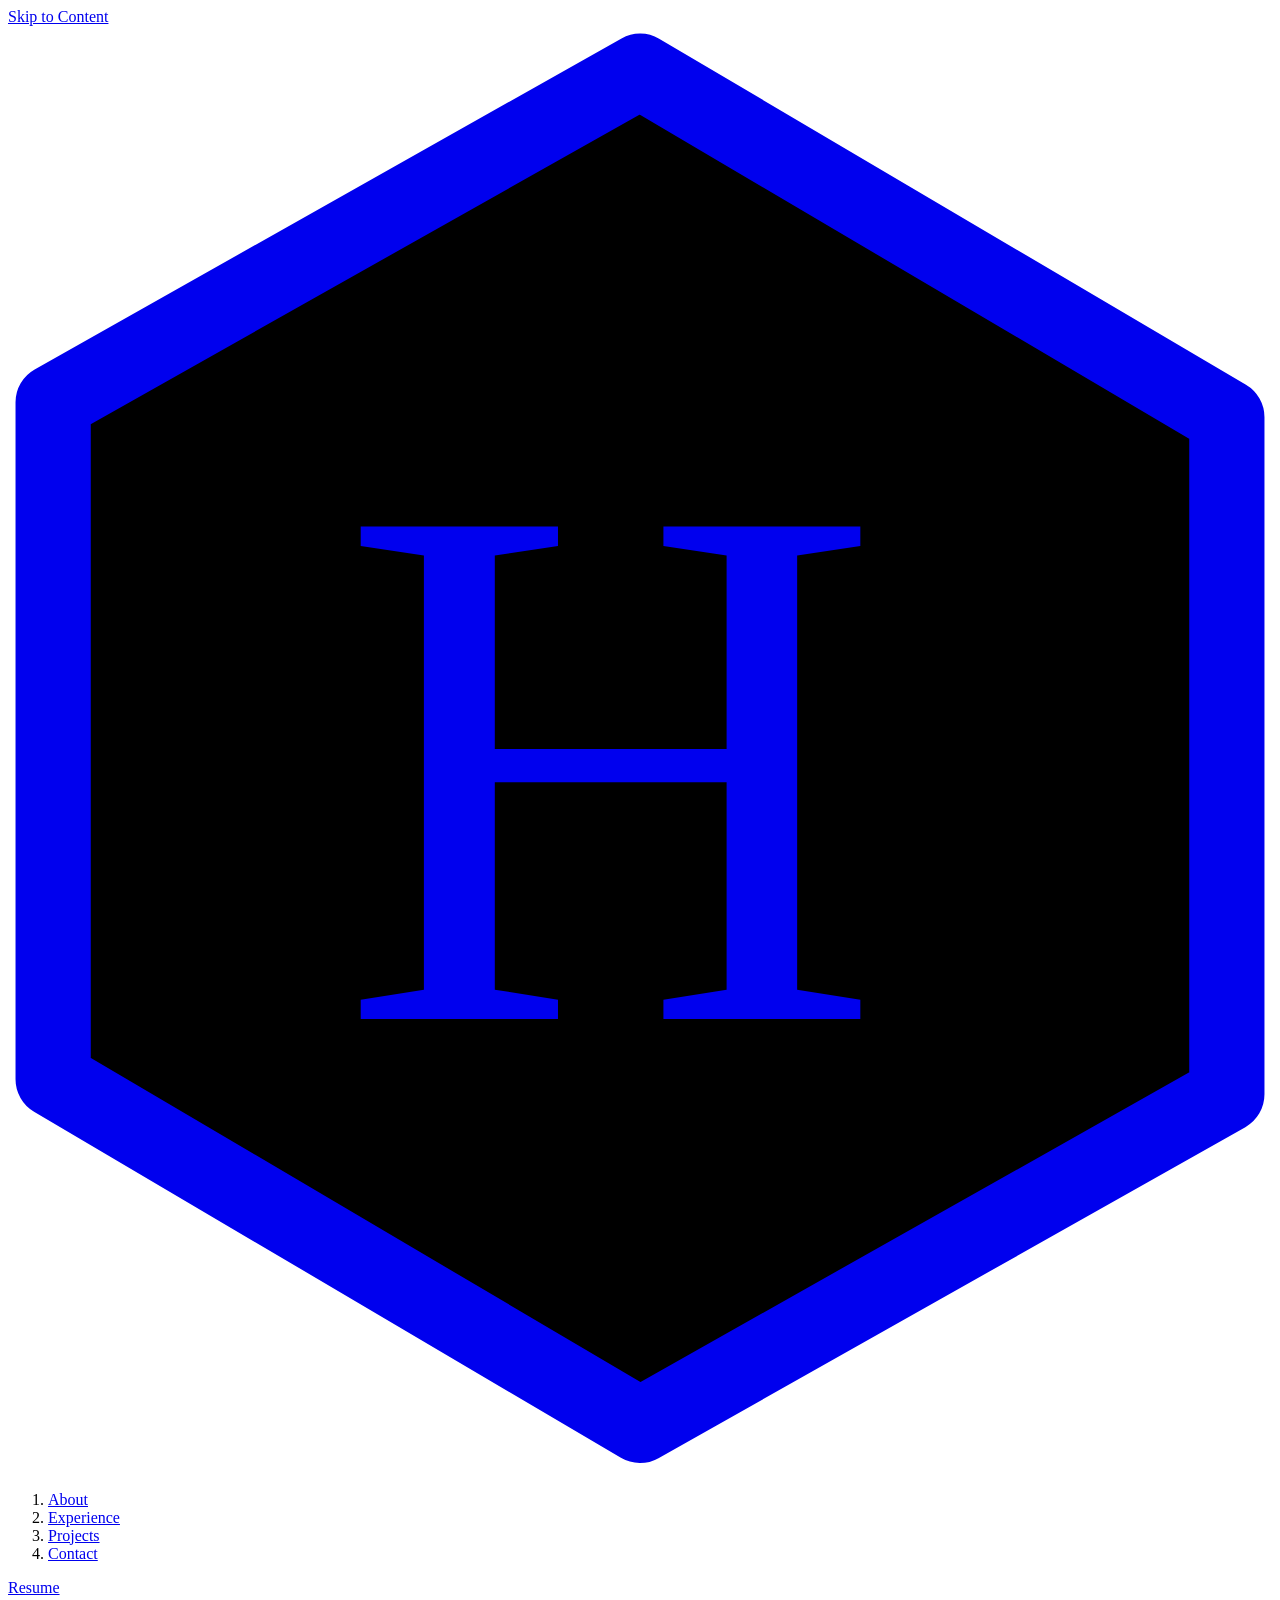
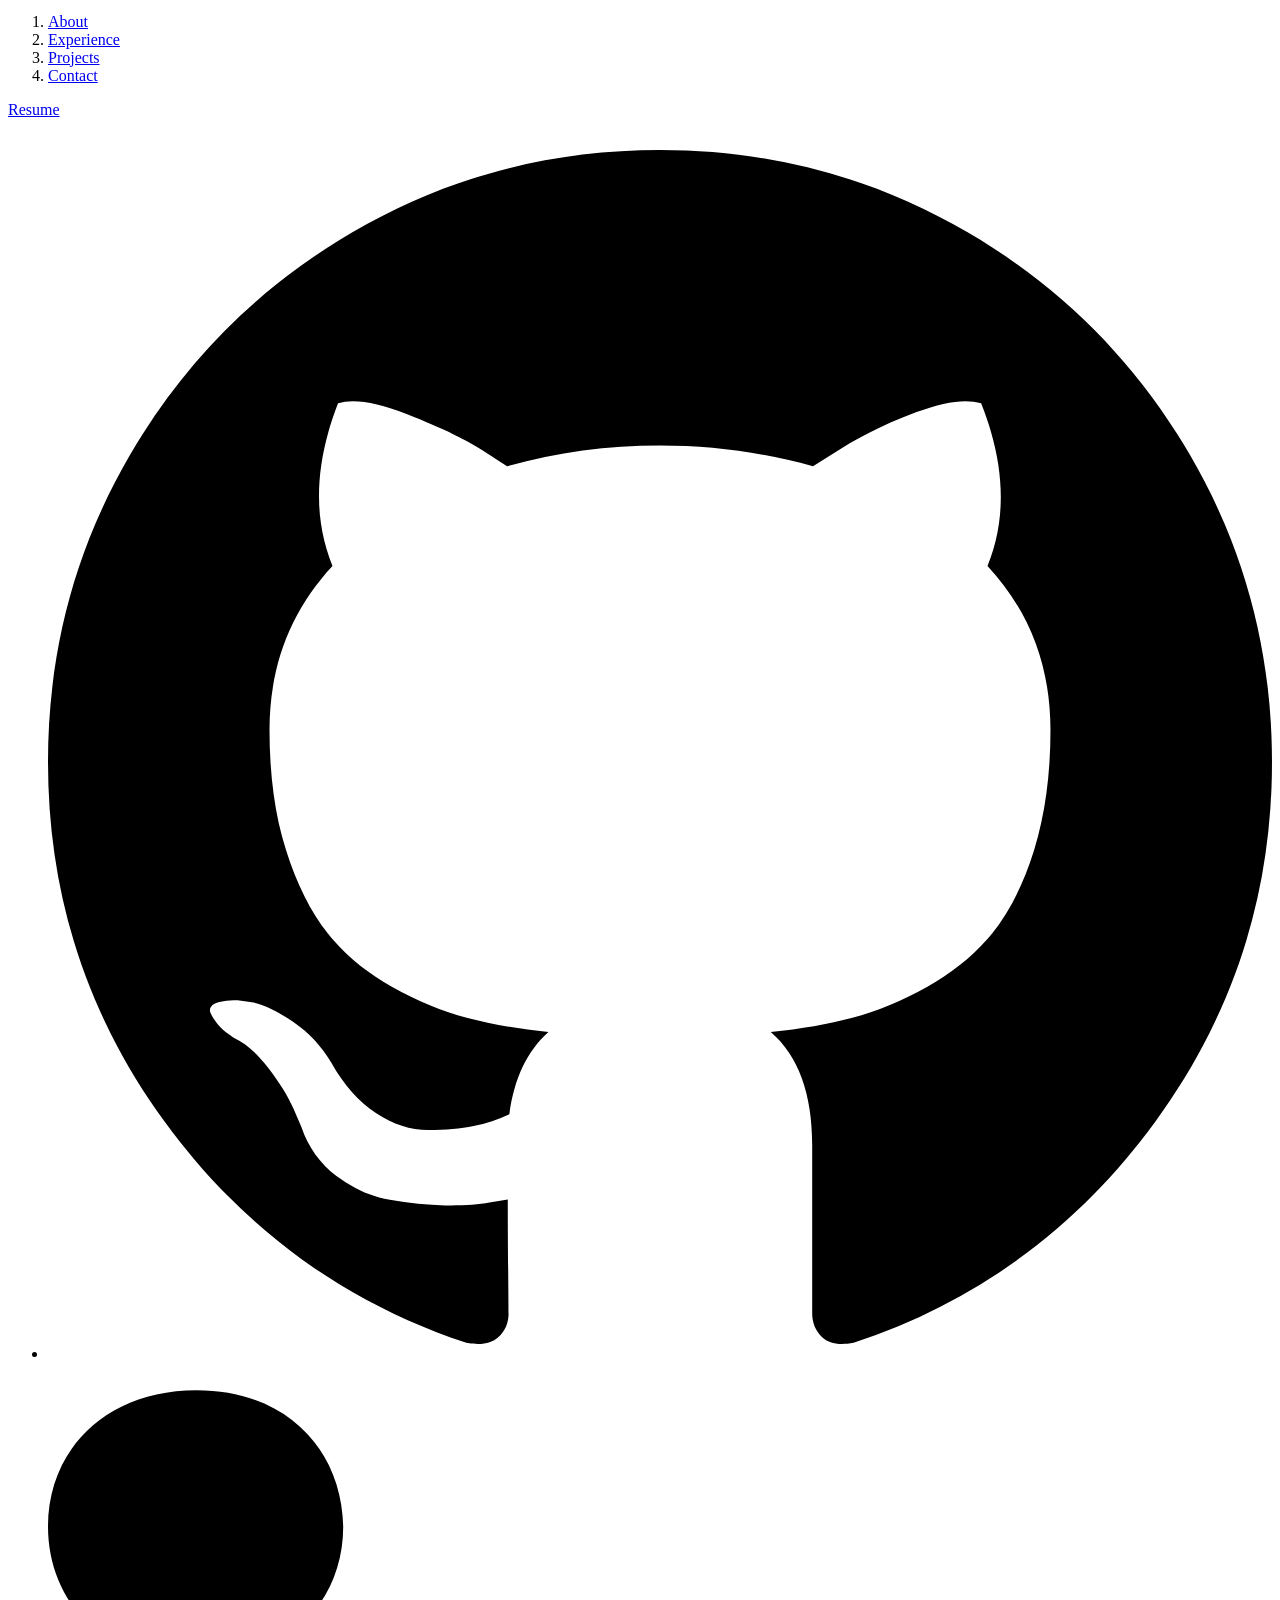
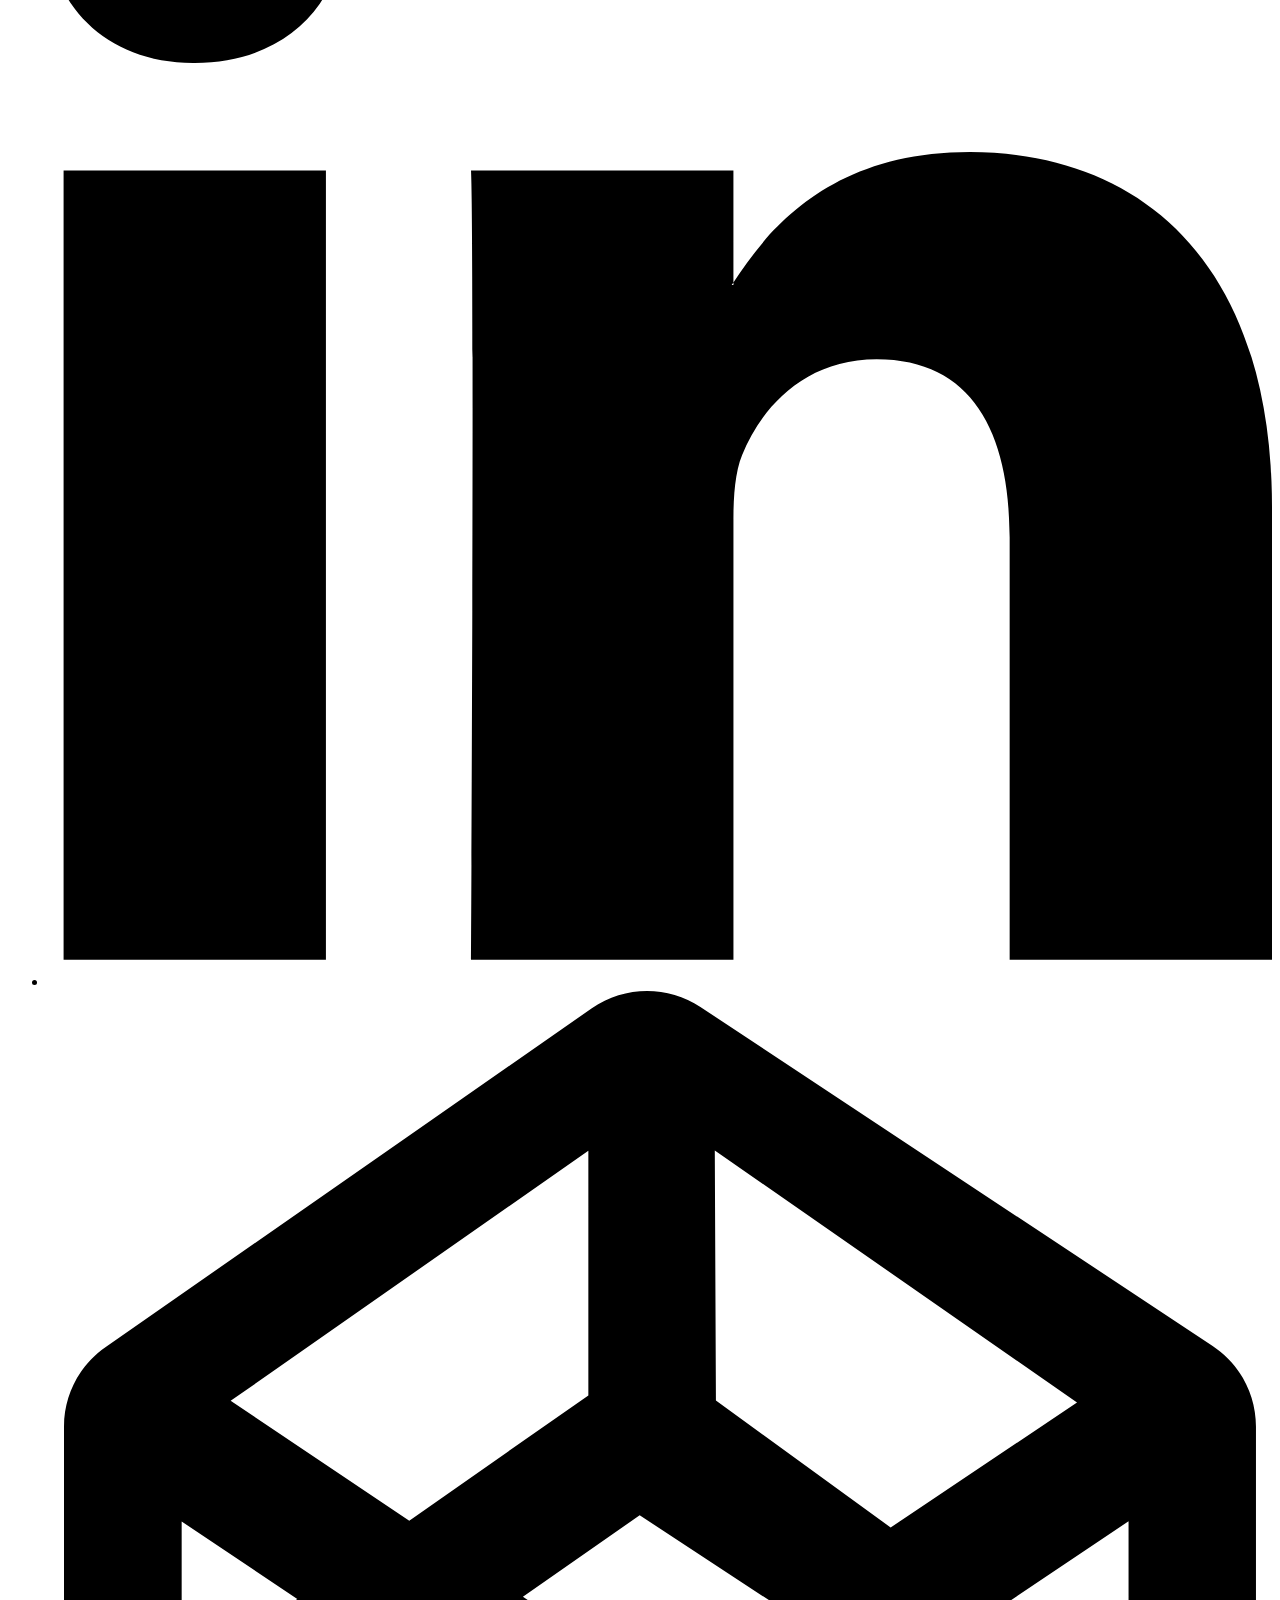
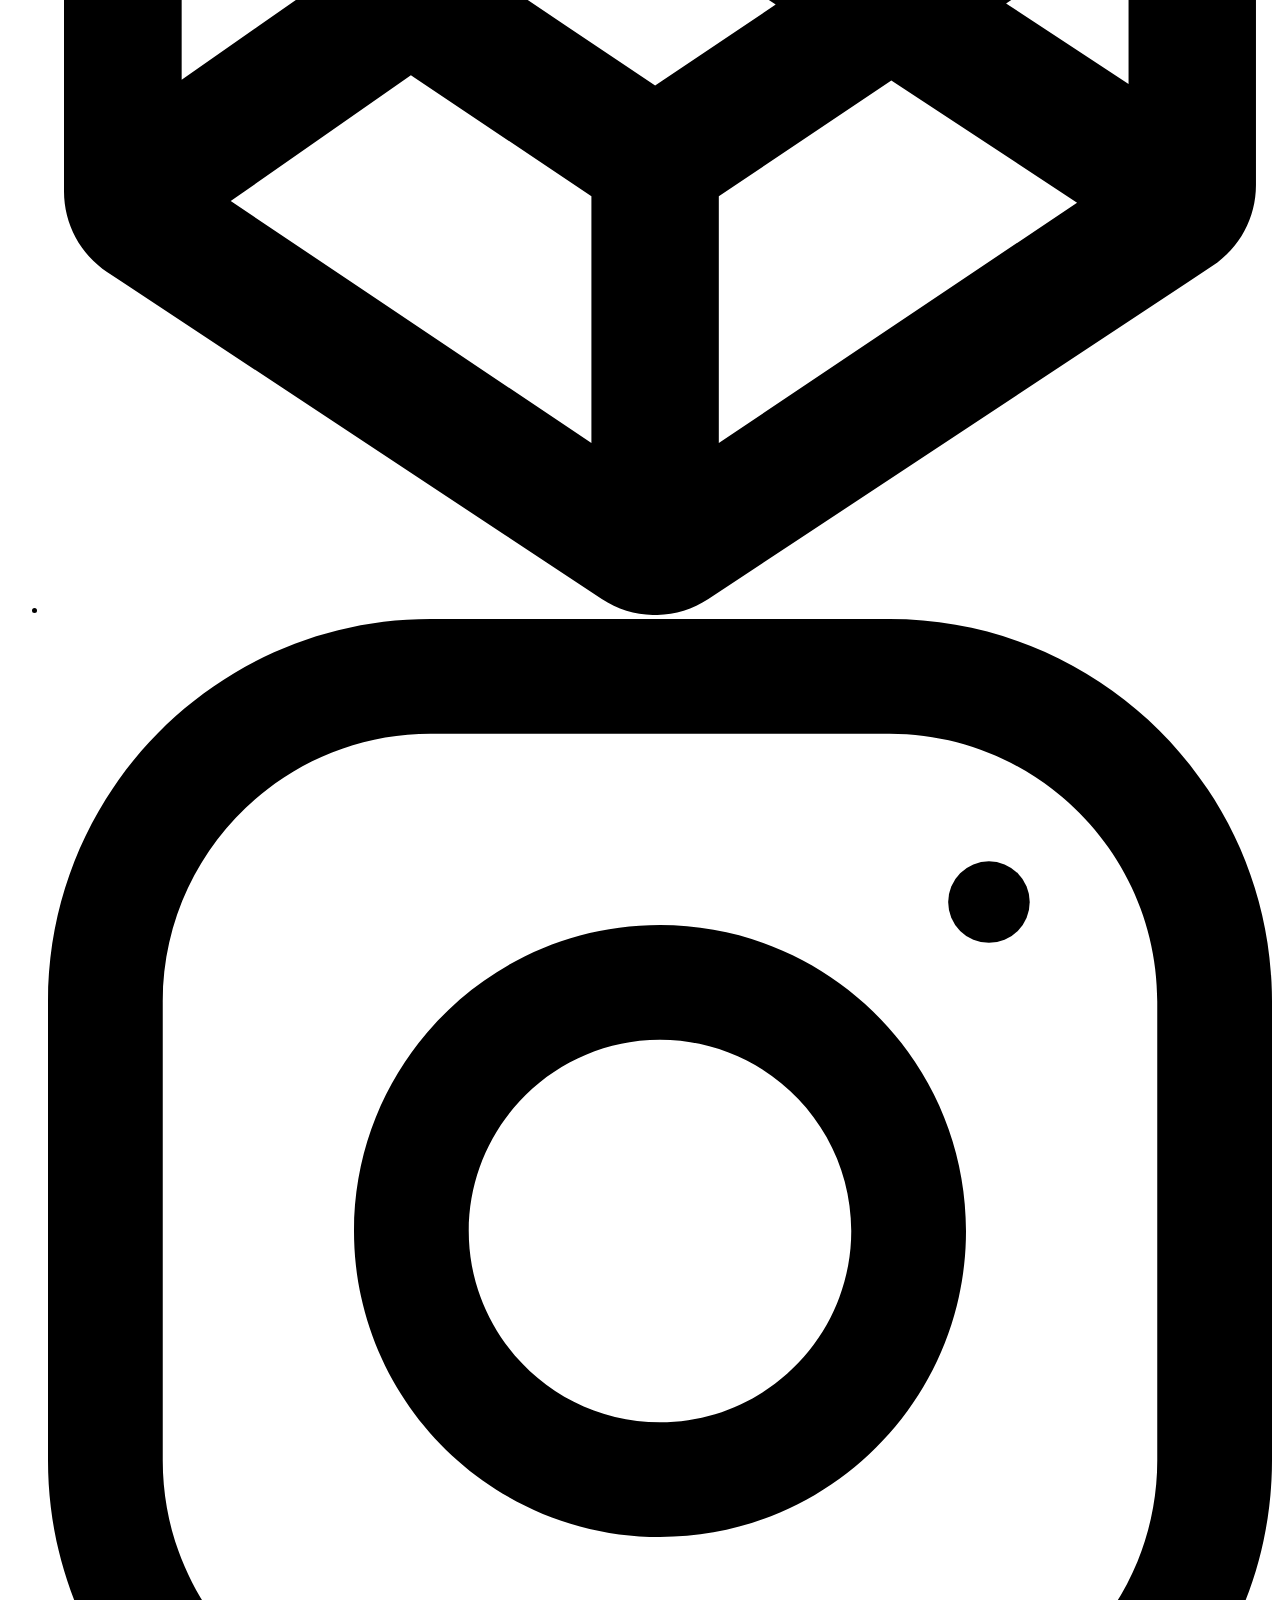
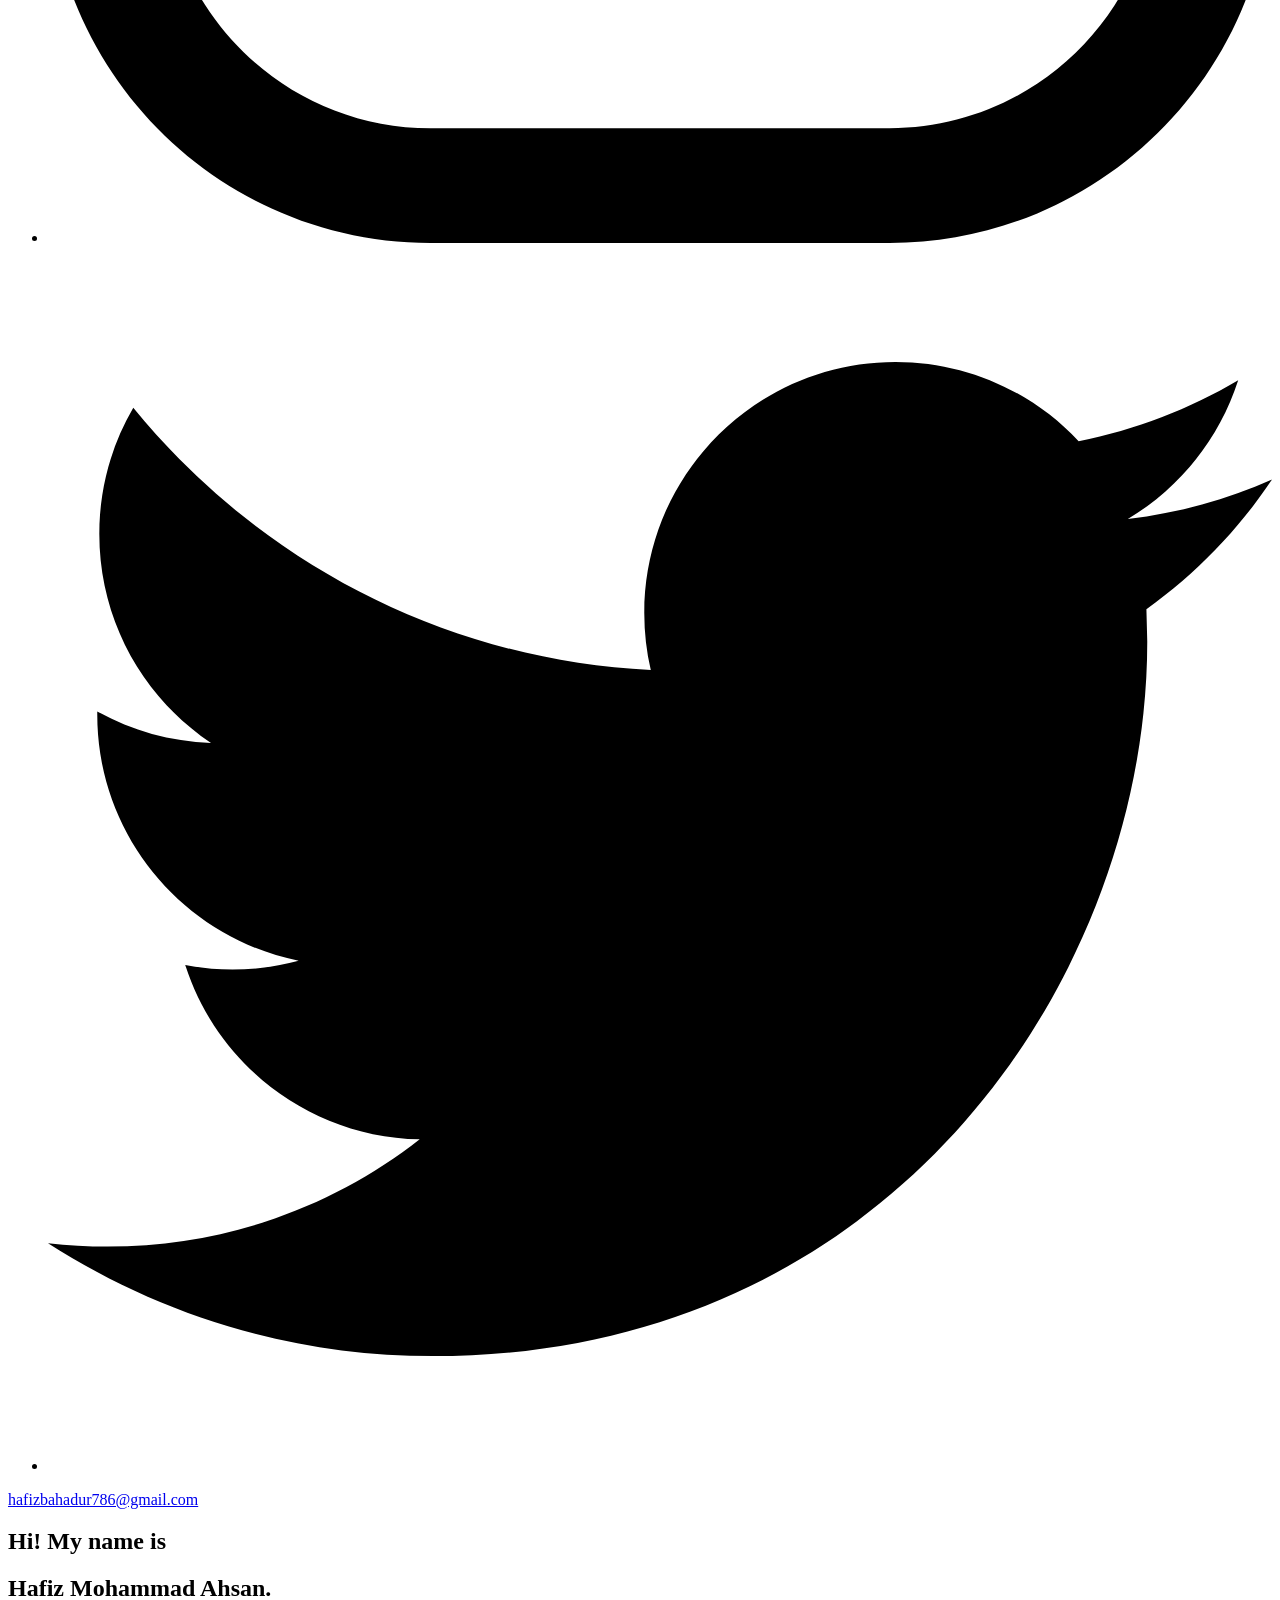
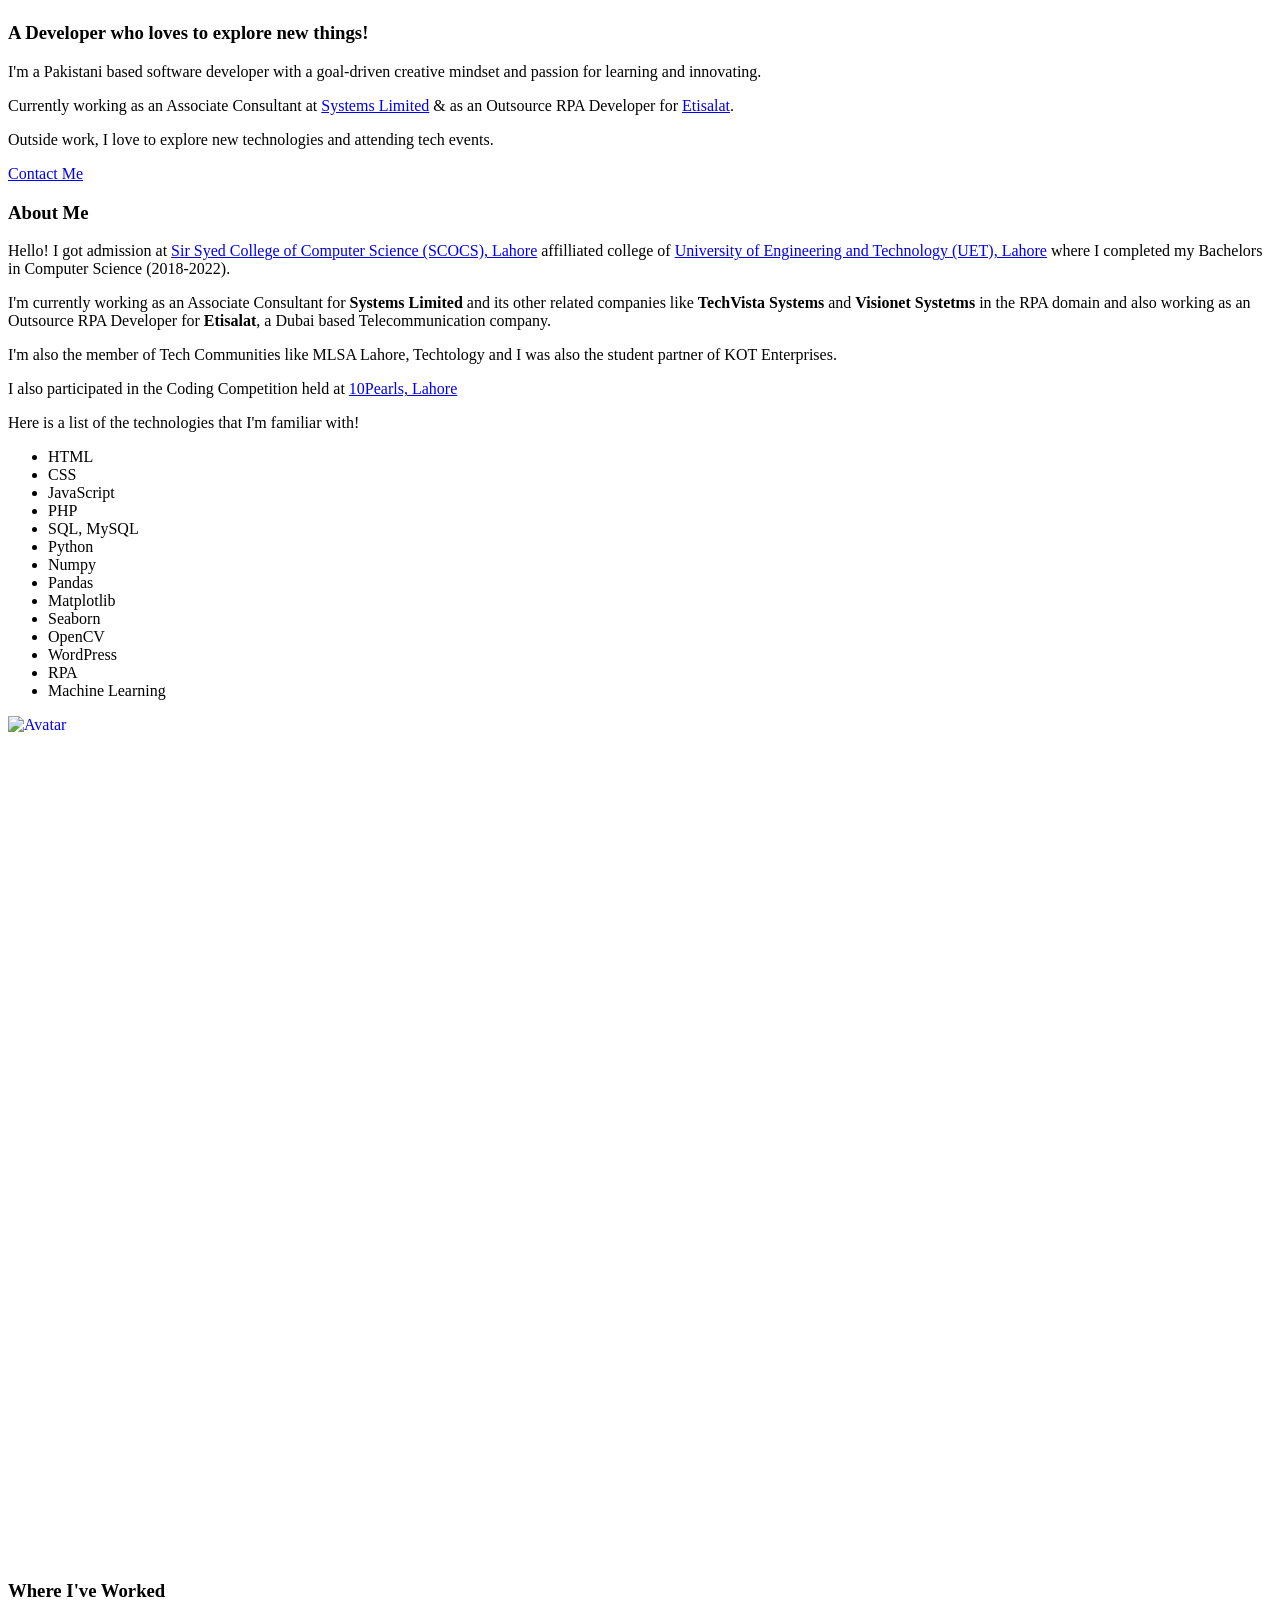
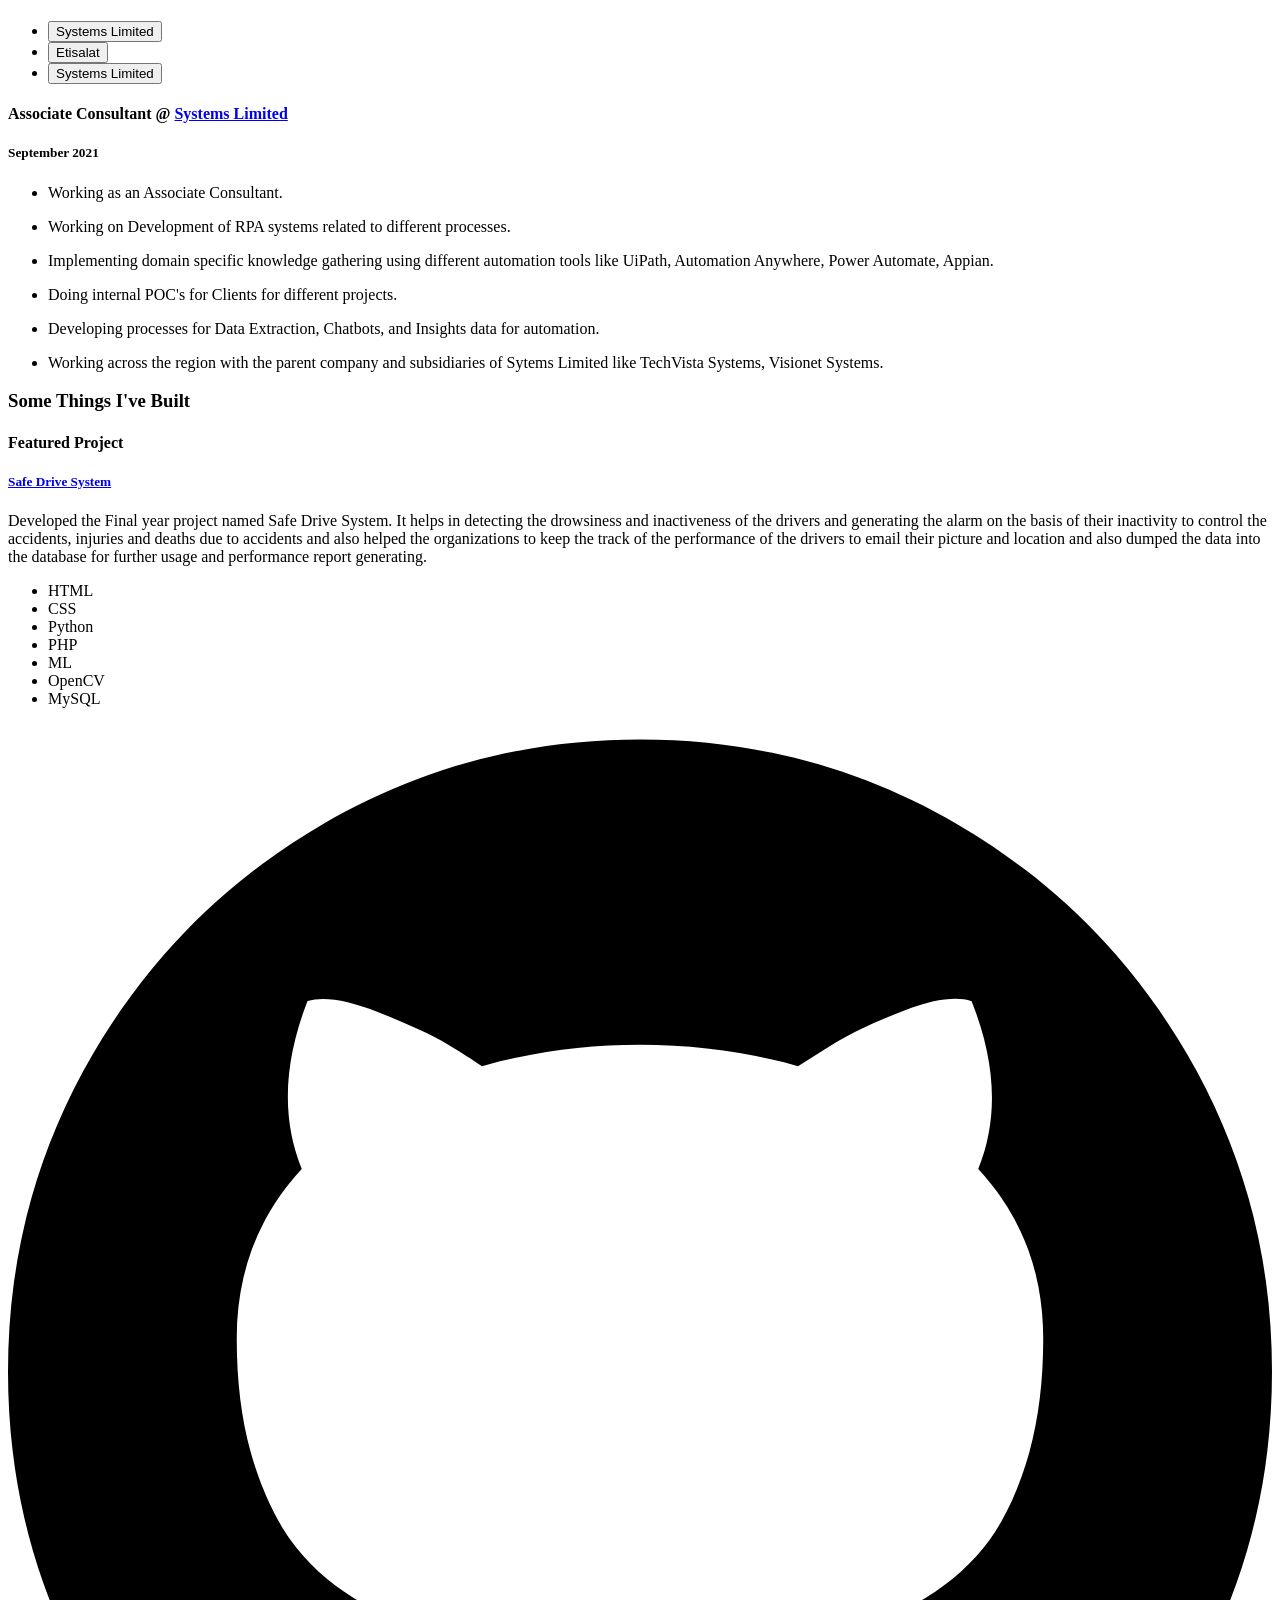
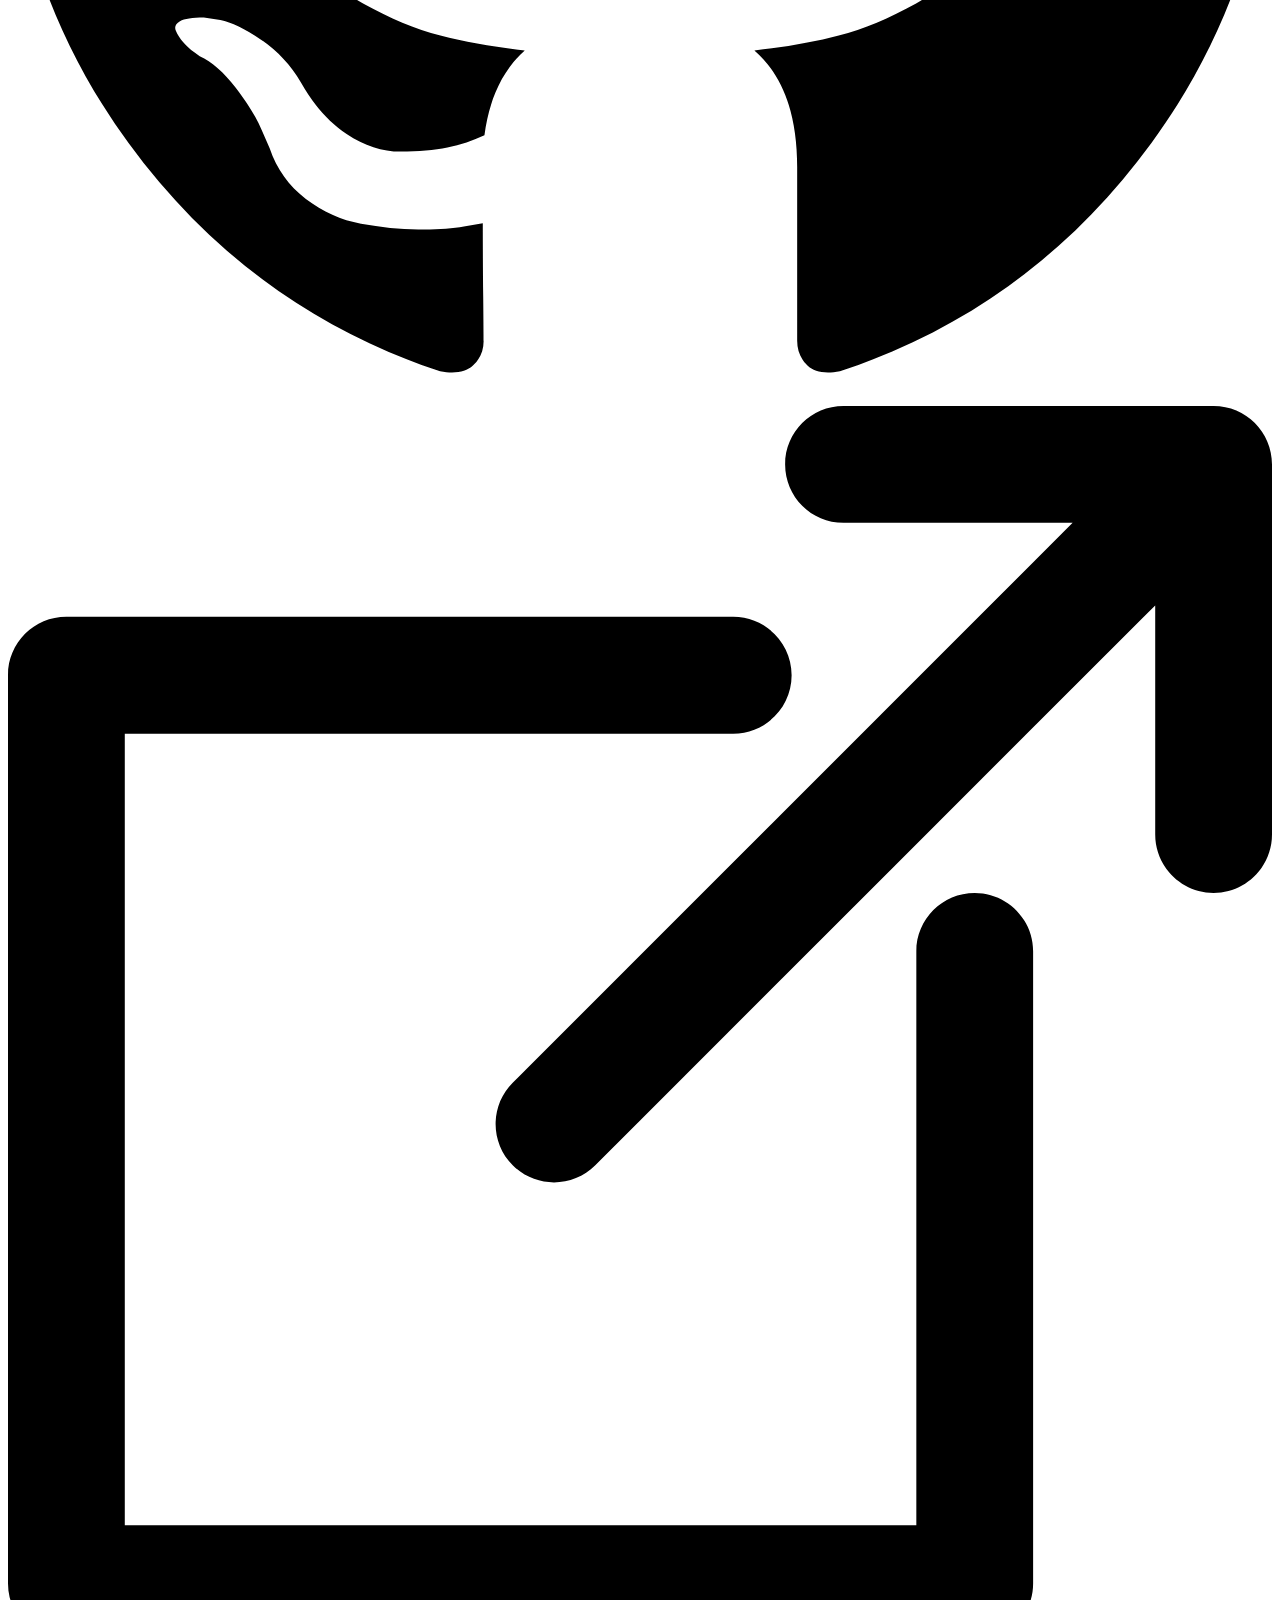
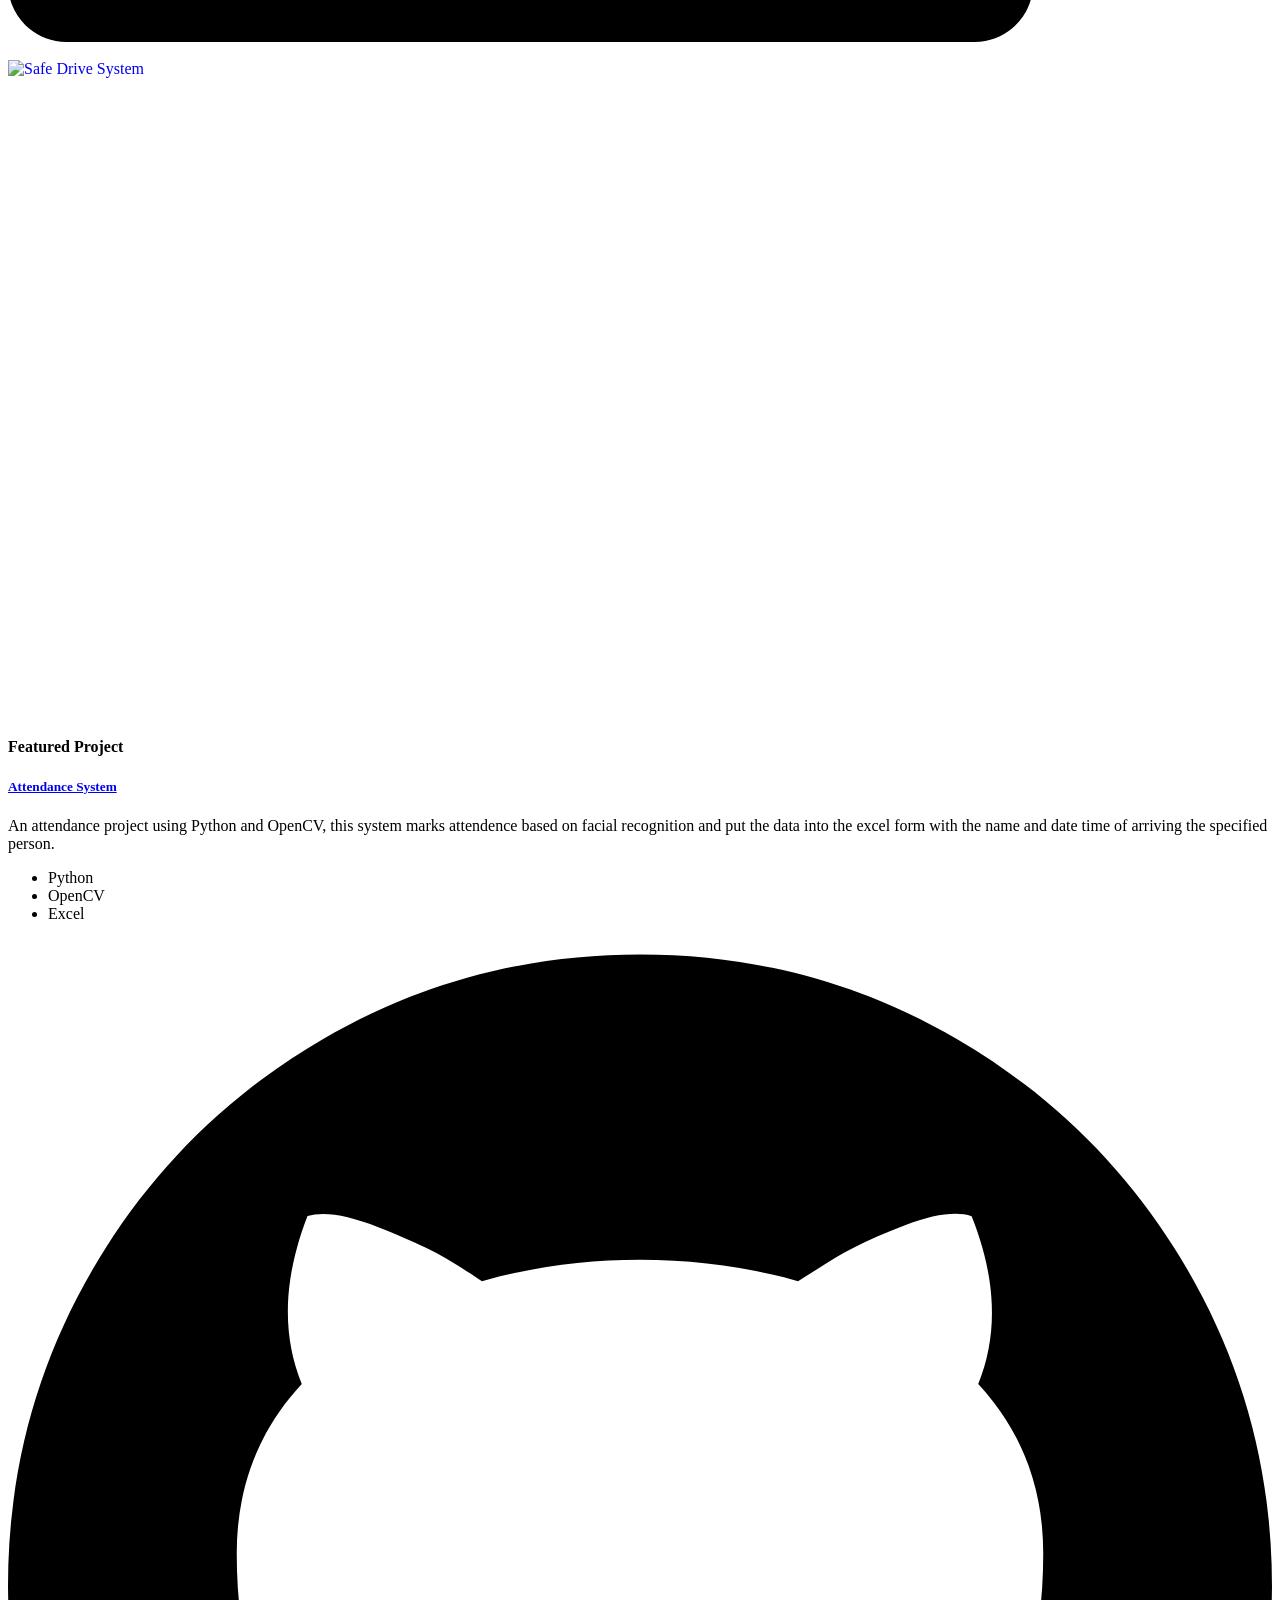
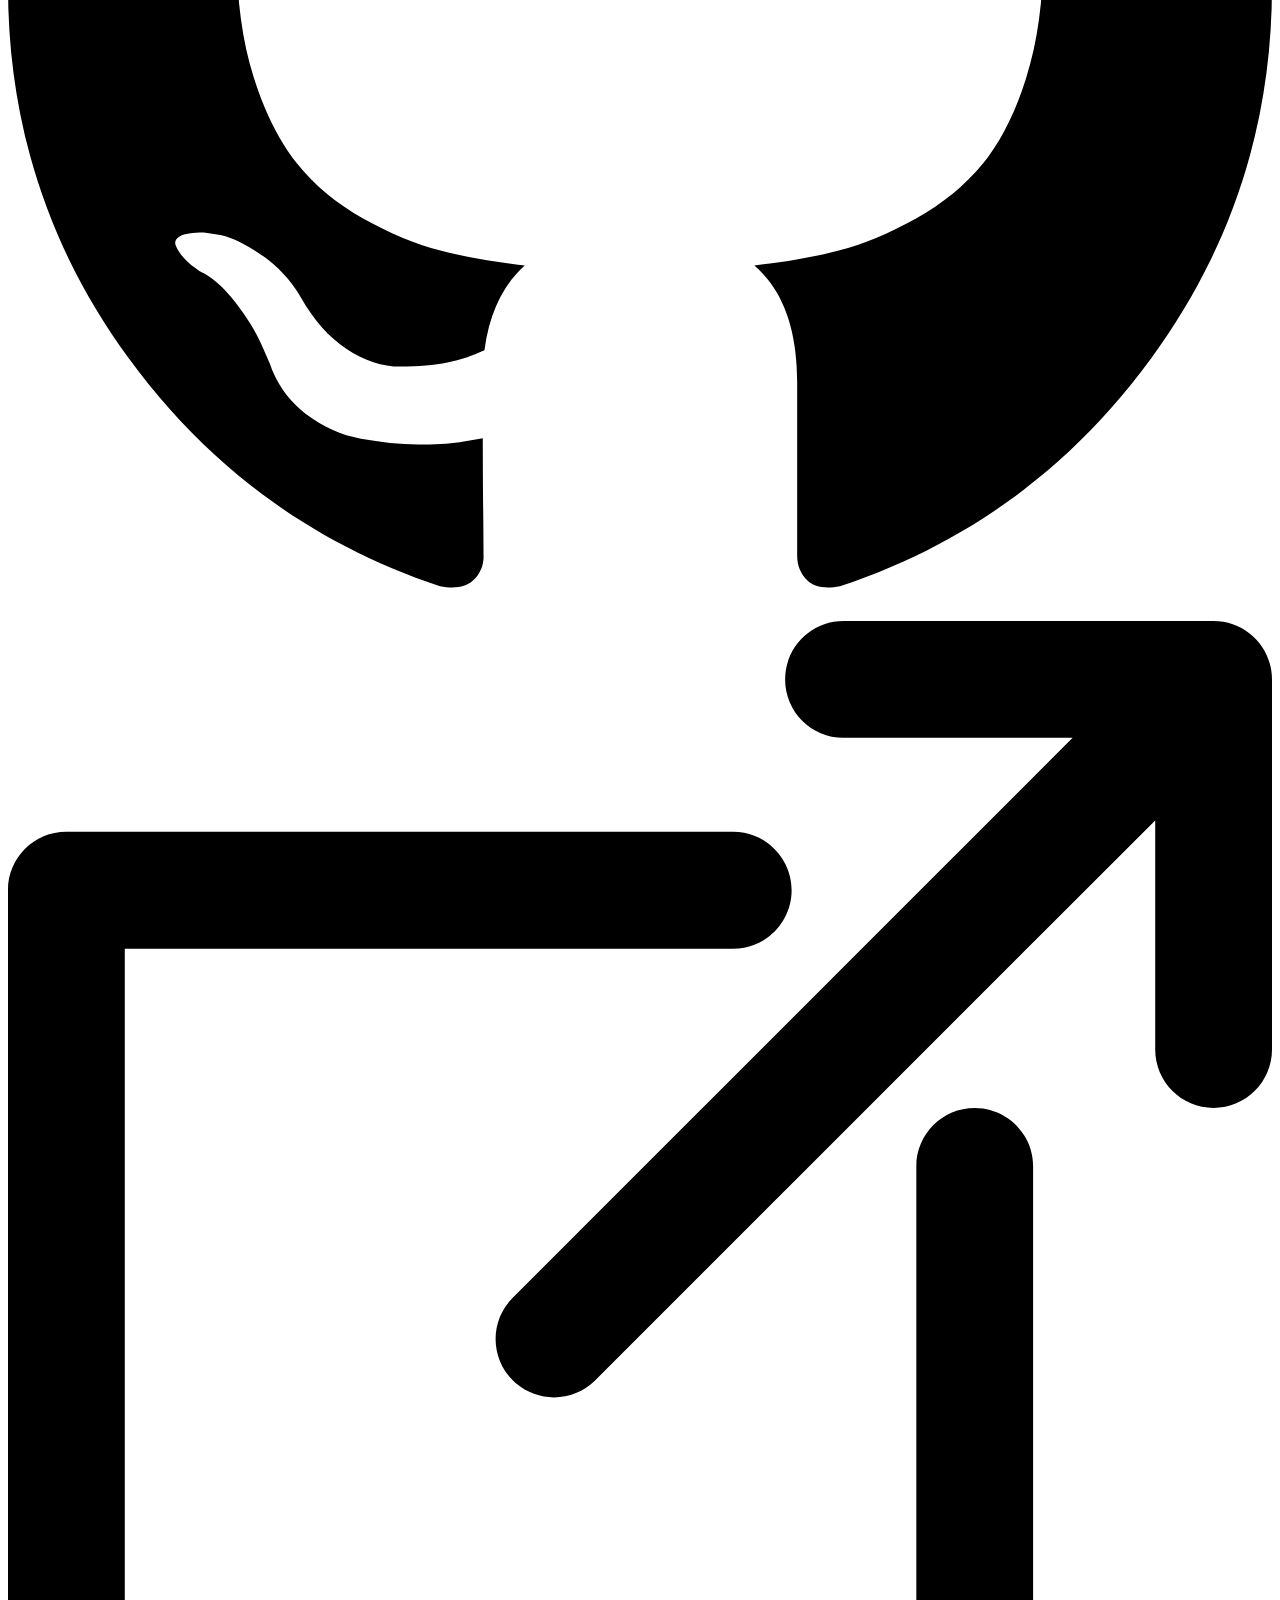
==== commit 4d222932: "Update index.html" ====
--- a/index.html
+++ b/index.html
@@ -1,3 +1,4 @@
+<!DOCTYPE html>
 <html lang="en" prefix="og: http://ogp.me/ns#" class="sr" data-react-helmet="lang,prefix"><head><meta charset="utf-8"><meta http-equiv="x-ua-compatible" content="ie=edge"><meta name="viewport" content="width=device-width, initial-scale=1, shrink-to-fit=no"><meta name="theme-color" content="#0a192f"><meta data-react-helmet="true" name="theme-color" content="#0a192f"><meta data-react-helmet="true" name="msapplication-TileImage" content="[data-uri]"><meta data-react-helmet="true" name="msapplication-TileColor" content="#0a192f"><meta data-react-helmet="true" name="twitter:image:alt" content="Hafiz Mohammad Ahsan | Software Developer | Learner"><meta data-react-helmet="true" name="twitter:image" content="https://hafizmahsan.github.io//static/og-f17470b182f1af14993b18ec22bba868.png"><meta data-react-helmet="true" name="twitter:description" content="Hafiz Mohammad Ahsan is a Software Developer at Systems, who loves learning new things and helping tech beginners."><meta data-react-helmet="true" name="twitter:title" content="Hafiz Mohammad Ahsan | Software Developer | Learner"><meta data-react-helmet="true" name="twitter:creator" content="@hafizahsanhere"><meta data-react-helmet="true" name="twitter:site" content="@hafizahsanhere"><meta data-react-helmet="true" name="twitter:url" content="https://hafizmahsan.github.io"><meta data-react-helmet="true" name="twitter:card" content="summary_large_image"><meta data-react-helmet="true" itemprop="image" content="https://hafizmahsan.github.io//static/og-f17470b182f1af14993b18ec22bba868.png"><meta data-react-helmet="true" itemprop="description" content="Hafiz Mohammad Ahsan is a Software Developer at Systems, who loves learning new things and helping tech beginners."><meta data-react-helmet="true" itemprop="name" content="Hafiz Mohammad Ahsan | Software Developer | Learner"><meta data-react-helmet="true" property="og:locale" content="en_US"><meta data-react-helmet="true" property="og:image:type" content="image/png"><meta data-react-helmet="true" property="og:image:height" content="630"><meta data-react-helmet="true" property="og:image:width" content="1200"><meta data-react-helmet="true" property="og:image" content="https://hafizmahsan.github.io//static/og-f17470b182f1af14993b18ec22bba868.png"><meta data-react-helmet="true" property="og:site_name" content="Hafiz Mohammad Ahsan | Software Developer | Learner"><meta data-react-helmet="true" property="og:url" content="https://hafizmahsan.github.io"><meta data-react-helmet="true" property="og:type" content="website"><meta data-react-helmet="true" property="og:description" content="Hafiz Mohammad Ahsan is a Software Developer at Systems, who loves learning new things and helping tech beginners."><meta data-react-helmet="true" property="og:title" content="Hafiz Mohammad Ahsan | Software Developer | Learner"><meta data-react-helmet="true" name="google-site-verification" content="yjvtbxxsgefyjgfq"><meta data-react-helmet="true" name="keywords" content="Hafiz Mohammad Ahsan, Hafiz, Ahsan, hafizmohammadahsan, software developer, software engineer, software developer, safe drive, safe drive system, web developer, rpa developer, lahore, systems"><meta data-react-helmet="true" name="description" content="Hafiz Mohammad Ahsan is a Software Developer at Systems, who loves learning new things and helping tech beginners."><meta name="generator" content="Gatsby 4.6.0"><title data-react-helmet="itemprop,lang" itemprop="name" lang="en">Hafiz Mohammad Ahsan | Software Developer | Learner</title><link data-react-helmet="true" rel="shortcut icon" href="[data-uri]"><link data-react-helmet="true" rel="canonical" href="https://chandrikadeb7.github.io"><link data-react-helmet="true" rel="apple-touch-icon" sizes="57x57" href="[data-uri]"><link data-react-helmet="true" rel="apple-touch-icon" sizes="60x60" href="[data-uri]"><link data-react-helmet="true" rel="apple-touch-icon" sizes="72x72" href="[data-uri]"><link data-react-helmet="true" rel="apple-touch-icon" sizes="76x76" href="[data-uri]"><link data-react-helmet="true" rel="apple-touch-icon" sizes="114x114" href="[data-uri]"><link data-react-helmet="true" rel="apple-touch-icon" sizes="120x120" href="[data-uri]"><link data-react-helmet="true" rel="apple-touch-icon" sizes="144x144" href="[data-uri]"><link data-react-helmet="true" rel="apple-touch-icon" sizes="152x152" href="[data-uri]"><link data-react-helmet="true" rel="apple-touch-icon" sizes="180x180" href="/static/apple-icon-180x180-a1d7c52e24445a056040d0d3be68844b.png"><link data-react-helmet="true" rel="icon" type="image/png" sizes="192x192" href="/static/android-icon-192x192-098143b8bead0a0be7163042fab468fa.png"><link data-react-helmet="true" rel="icon" type="image/png" sizes="32x32" href="[data-uri]"><link data-react-helmet="true" rel="icon" type="image/png" sizes="96x96" href="[data-uri]"><link data-react-helmet="true" rel="icon" type="image/png" sizes="16x16" href="[data-uri]"><style data-styled="active" data-styled-version="5.3.3"></style><link rel="sitemap" type="application/xml" href="/sitemap/sitemap-index.xml"><link rel="icon" href="/favicon-32x32.png?v=b50bfa3485c46e9d0c72b3027daf82b7" type="image/png"><link rel="manifest" href="/manifest.webmanifest" crossorigin="anonymous"><link rel="apple-touch-icon" sizes="48x48" href="/icons/icon-48x48.png?v=b50bfa3485c46e9d0c72b3027daf82b7"><link rel="apple-touch-icon" sizes="72x72" href="/icons/icon-72x72.png?v=b50bfa3485c46e9d0c72b3027daf82b7"><link rel="apple-touch-icon" sizes="96x96" href="/icons/icon-96x96.png?v=b50bfa3485c46e9d0c72b3027daf82b7"><link rel="apple-touch-icon" sizes="144x144" href="/icons/icon-144x144.png?v=b50bfa3485c46e9d0c72b3027daf82b7"><link rel="apple-touch-icon" sizes="192x192" href="/icons/icon-192x192.png?v=b50bfa3485c46e9d0c72b3027daf82b7"><link rel="apple-touch-icon" sizes="256x256" href="/icons/icon-256x256.png?v=b50bfa3485c46e9d0c72b3027daf82b7"><link rel="apple-touch-icon" sizes="384x384" href="/icons/icon-384x384.png?v=b50bfa3485c46e9d0c72b3027daf82b7"><link rel="apple-touch-icon" sizes="512x512" href="/icons/icon-512x512.png?v=b50bfa3485c46e9d0c72b3027daf82b7"><link rel="preconnect" href="https://www.google-analytics.com"><link rel="dns-prefetch" href="https://www.google-analytics.com"><link as="script" rel="preload" href="/webpack-runtime-5221cc25ca3de3e113ae.js"><link as="script" rel="preload" href="/framework-0f8de3526885dd073c5e.js"><link as="script" rel="preload" href="/app-e756a39863a5d233e1b5.js"><link as="script" rel="preload" href="/546641dfde76ed00139ea2c3eae09499c5f2164a-65201cdbd671194ff570.js"><link as="script" rel="preload" href="/component---src-pages-index-js-97ee2ed1c86e107f8a03.js"><link as="fetch" rel="preload" href="/page-data/index/page-data.json" crossorigin="anonymous"><link as="fetch" rel="preload" href="/page-data/sq/d/3115057458.json" crossorigin="anonymous"><link as="fetch" rel="preload" href="/page-data/app-data.json" crossorigin="anonymous"></head><body class="" data-react-helmet="class" style="height: 100%;"><div id="___gatsby"><div style="outline:none" tabindex="-1" id="gatsby-focus-wrapper"><div id="root"><a href="#content" class="layout__SkipToContent-sc-egbg5r-0 SqMhs">Skip to Content</a><div class="layout__StyledContent-sc-egbg5r-1 kGQvoM"><header class="nav__StyledContainer-sc-77fyu6-0 cMxZHK"><nav class="nav__StyledNav-sc-77fyu6-1 hdcEyF"><div class="nav__StyledLogo-sc-77fyu6-2 bhNSia fade-enter-done"><a href="/" aria-label="home"><svg id="logo" xmlns="http://www.w3.org/2000/svg" role="img" viewBox="0 0 84 96"><title>Logo</title><g transform="translate(-8.000000, -2.000000)"><g transform="translate(11.000000, 5.000000)"><polygon id="Shape" stroke="currentColor" stroke-width="5" stroke-linecap="round" stroke-linejoin="round" points="39 0 0 22 0 67 39 90 78 68 78 23"></polygon></g></g><text x="22" y="66" fill="currentColor" font-size="50px" font-family="Georgia">H</text></svg></a></div><div class="nav__StyledHamburger-sc-77fyu6-3 kfPwYD fade-enter-done"><div class="nav__StyledHamburgerBox-sc-77fyu6-4 feewWT"><div class="nav__StyledHamburgerInner-sc-77fyu6-5 jqUKhc"></div></div></div><div class="nav__StyledLink-sc-77fyu6-6 dmPDuE"><ol class="nav__StyledList-sc-77fyu6-7 dMsozT"><li class="nav__StyledListItem-sc-77fyu6-8 bmLmit fadedown-enter-done" style="transition-delay: 0ms;"><a class="nav__StyledListLink-sc-77fyu6-9 bomYhg" href="/#about">About</a></li><li class="nav__StyledListItem-sc-77fyu6-8 bmLmit fadedown-enter-done" style="transition-delay: 100ms;"><a class="nav__StyledListLink-sc-77fyu6-9 bomYhg" href="/#jobs">Experience</a></li><li class="nav__StyledListItem-sc-77fyu6-8 bmLmit fadedown-enter-done" style="transition-delay: 200ms;"><a class="nav__StyledListLink-sc-77fyu6-9 bomYhg" href="/#projects">Projects</a></li><li class="nav__StyledListItem-sc-77fyu6-8 bmLmit fadedown-enter-done" style="transition-delay: 300ms;"><a class="nav__StyledListLink-sc-77fyu6-9 bomYhg" href="/#contact">Contact</a></li></ol><div class="fadedown-enter-done" style="transition-delay: 400ms;"><a href="/resume.pdf" target="_blank" rel="nofollow noopener noreferrer" class="nav__StyledResumeButton-sc-77fyu6-10 byoBZi">Resume</a></div></div></nav><div aria-hidden="true" tabindex="-1" class="menu__StyledContainer-sc-2t194n-0 itvZZh"><aside class="menu__Sidebar-sc-2t194n-1 dOIyPL"><nav class="menu__NavLinks-sc-2t194n-2 eGjdUO"><ol class="menu__NavList-sc-2t194n-3 ibDRZH"><li class="menu__NavListItem-sc-2t194n-4 FWQbi"><a class="menu__NavLink-sc-2t194n-5 cRmHjL" href="/#about">About</a></li><li class="menu__NavListItem-sc-2t194n-4 FWQbi"><a class="menu__NavLink-sc-2t194n-5 cRmHjL" href="/#jobs">Experience</a></li><li class="menu__NavListItem-sc-2t194n-4 FWQbi"><a class="menu__NavLink-sc-2t194n-5 cRmHjL" href="/#projects">Projects</a></li><li class="menu__NavListItem-sc-2t194n-4 FWQbi"><a class="menu__NavLink-sc-2t194n-5 cRmHjL" href="/#contact">Contact</a></li></ol><a href="/resume.pdf" target="_blank" rel="nofollow noopener noreferrer" class="menu__ResumeLink-sc-2t194n-6 iTSIqu">Resume</a></nav></aside></div></header><div orientation="left" class="side__StyledContainer-sc-18y99l7-0 gXnnBS"><ul class="social__StyledList-sc-j1y40r-0 dgrnDt fade-enter-done"><li><a href="https://github.com/hafizmahsan" target="_blank" rel="nofollow noopener noreferrer" aria-label="GitHub" class="social__StyledLink-sc-j1y40r-1 esuDqr"><svg xmlns="http://www.w3.org/2000/svg" role="img" viewBox="0 0 438.549 438.549"><title>GitHub</title><path d="M409.132,114.573c-19.608-33.596-46.205-60.194-79.798-79.8C295.736,15.166,259.057,5.365,219.271,5.365
  c-39.781,0-76.472,9.804-110.063,29.408c-33.596,19.605-60.192,46.204-79.8,79.8C9.803,148.168,0,184.854,0,224.63 c0,47.78,13.94,90.745,41.827,128.906c27.884,38.164,63.906,64.572,108.063,79.227c5.14,0.954,8.945,0.283,11.419-1.996
  c2.475-2.282,3.711-5.14,3.711-8.562c0-0.571-0.049-5.708-0.144-15.417c-0.098-9.709-0.144-18.179-0.144-25.406l-6.567,1.136
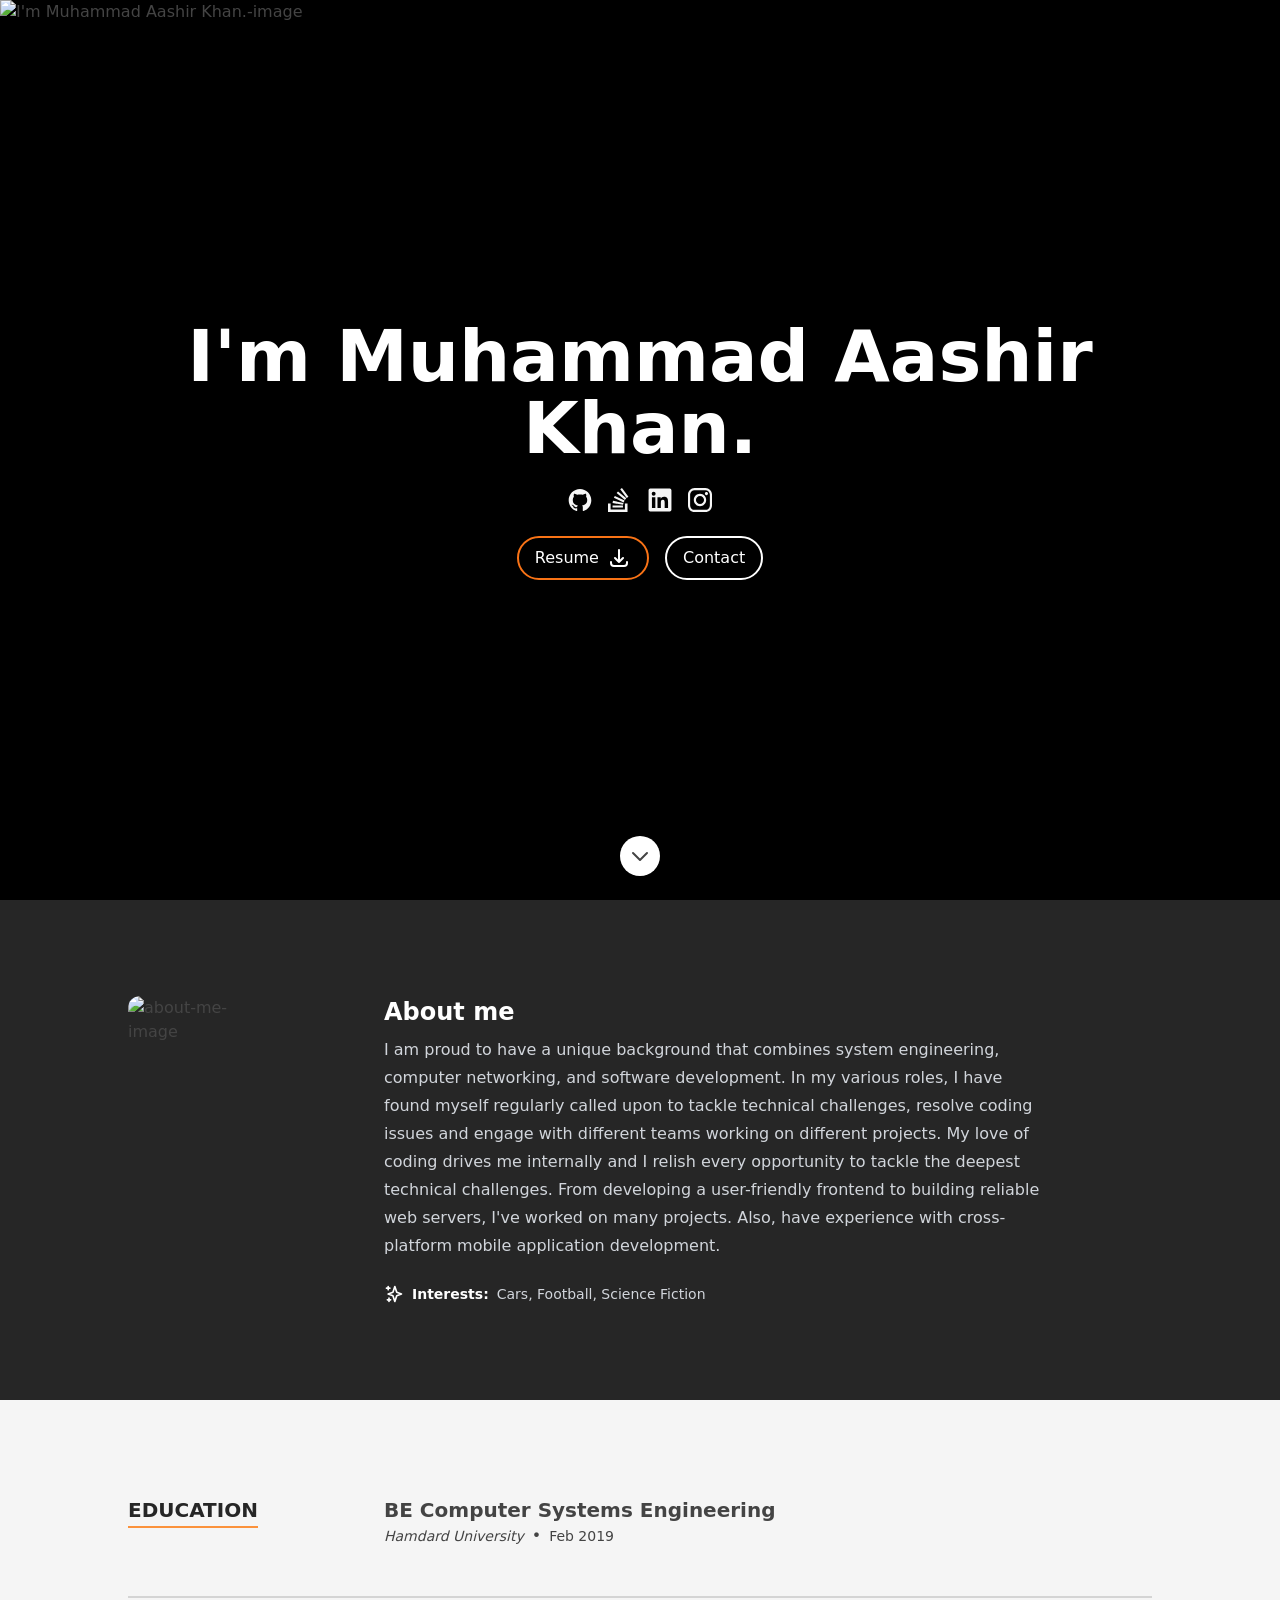
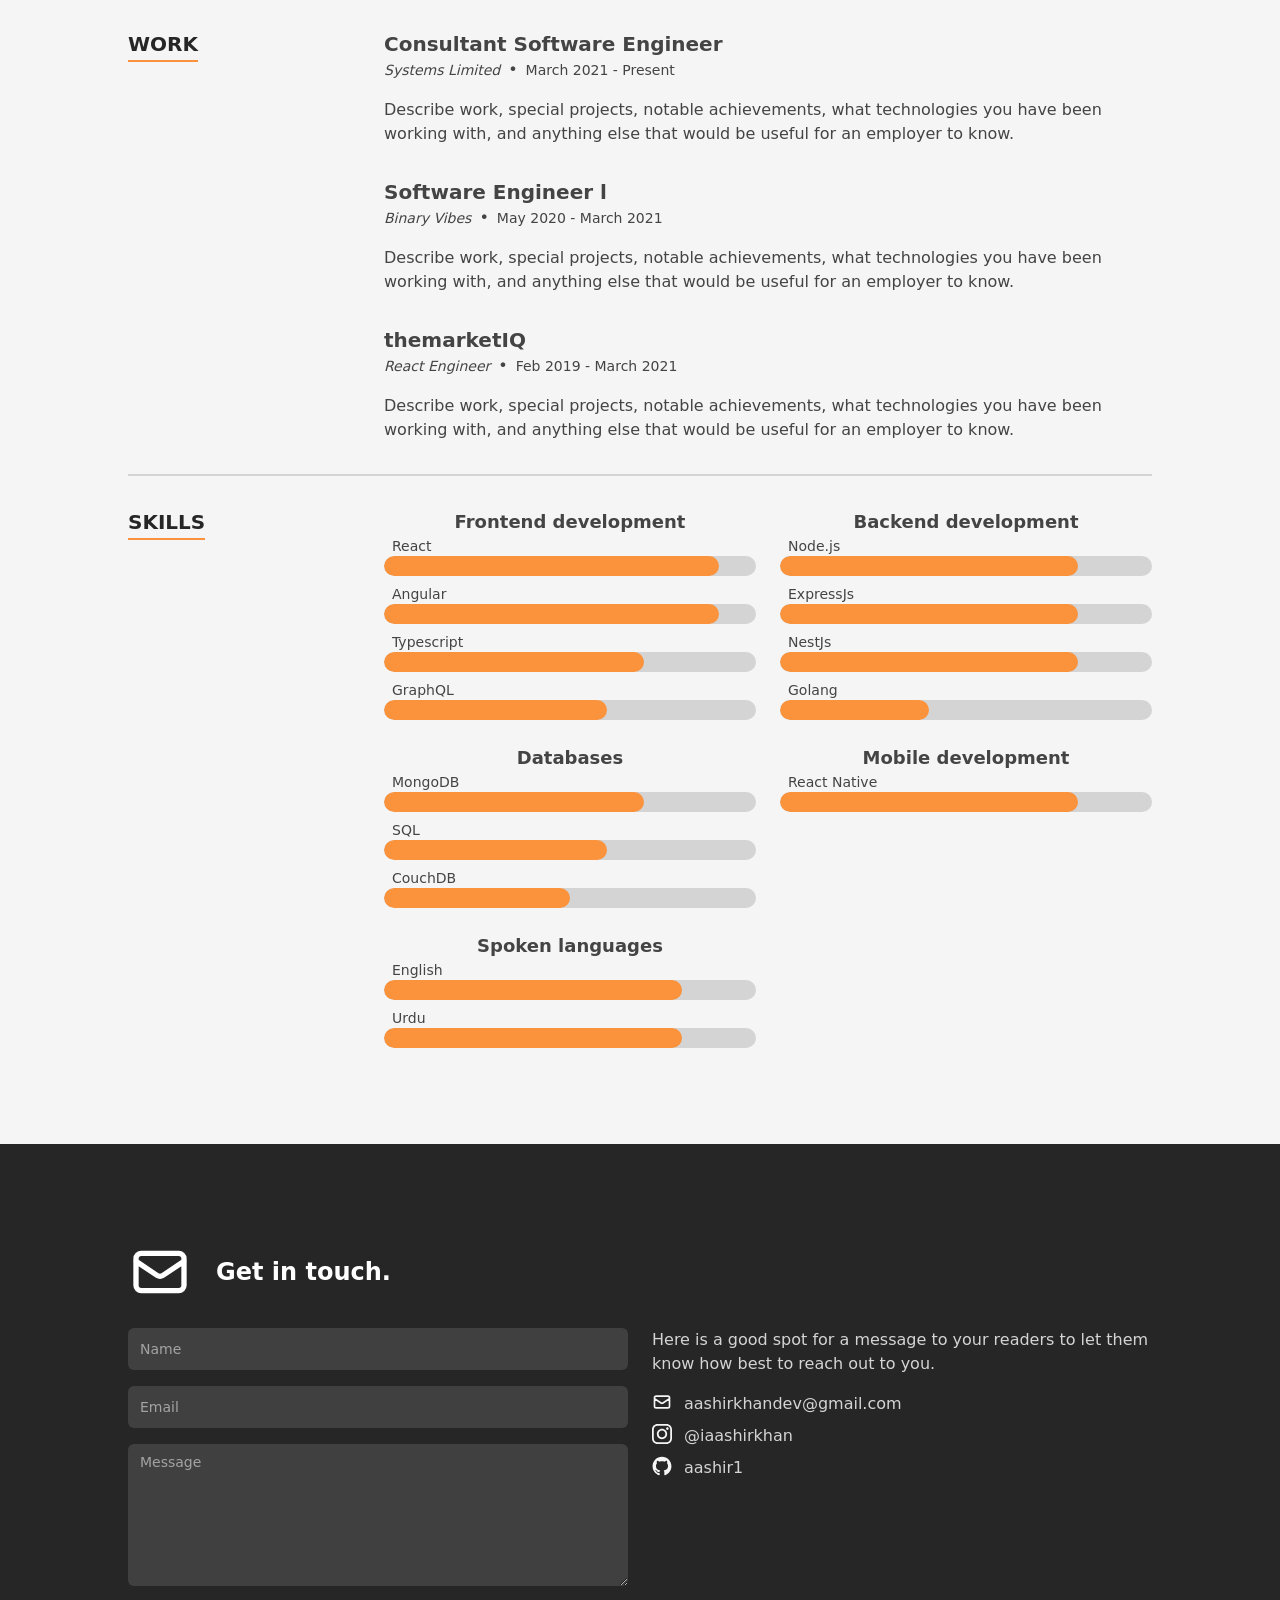
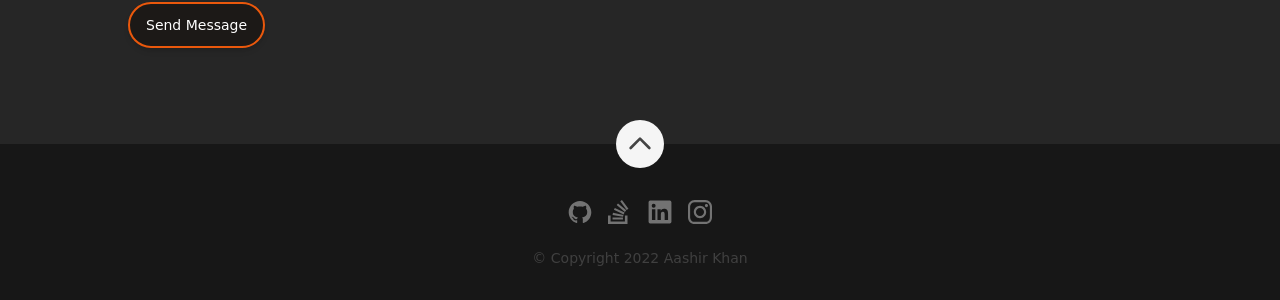
==== commit bda9d547: "Add files via upload" ====
--- a/index.html
+++ b/index.html
@@ -1,437 +1,144 @@
-<!DOCTYPE html>
-<html lang="en" prefix="og: http://ogp.me/ns#" class="sr" data-react-helmet="lang,prefix"><head><meta charset="utf-8"><meta http-equiv="x-ua-compatible" content="ie=edge"><meta name="viewport" content="width=device-width, initial-scale=1, shrink-to-fit=no"><meta name="theme-color" content="#0a192f"><meta data-react-helmet="true" name="theme-color" content="#0a192f"><meta data-react-helmet="true" name="msapplication-TileImage" content="[data-uri]"><meta data-react-helmet="true" name="msapplication-TileColor" content="#0a192f"><meta data-react-helmet="true" name="twitter:image:alt" content="Hafiz Mohammad Ahsan | Software Developer | Learner"><meta data-react-helmet="true" name="twitter:image" content="https://hafizmahsan.github.io//static/og-f17470b182f1af14993b18ec22bba868.png"><meta data-react-helmet="true" name="twitter:description" content="Hafiz Mohammad Ahsan is a Software Developer at Systems, who loves learning new things and helping tech beginners."><meta data-react-helmet="true" name="twitter:title" content="Hafiz Mohammad Ahsan | Software Developer | Learner"><meta data-react-helmet="true" name="twitter:creator" content="@hafizahsanhere"><meta data-react-helmet="true" name="twitter:site" content="@hafizahsanhere"><meta data-react-helmet="true" name="twitter:url" content="https://hafizmahsan.github.io"><meta data-react-helmet="true" name="twitter:card" content="summary_large_image"><meta data-react-helmet="true" itemprop="image" content="https://hafizmahsan.github.io//static/og-f17470b182f1af14993b18ec22bba868.png"><meta data-react-helmet="true" itemprop="description" content="Hafiz Mohammad Ahsan is a Software Developer at Systems, who loves learning new things and helping tech beginners."><meta data-react-helmet="true" itemprop="name" content="Hafiz Mohammad Ahsan | Software Developer | Learner"><meta data-react-helmet="true" property="og:locale" content="en_US"><meta data-react-helmet="true" property="og:image:type" content="image/png"><meta data-react-helmet="true" property="og:image:height" content="630"><meta data-react-helmet="true" property="og:image:width" content="1200"><meta data-react-helmet="true" property="og:image" content="https://hafizmahsan.github.io//static/og-f17470b182f1af14993b18ec22bba868.png"><meta data-react-helmet="true" property="og:site_name" content="Hafiz Mohammad Ahsan | Software Developer | Learner"><meta data-react-helmet="true" property="og:url" content="https://hafizmahsan.github.io"><meta data-react-helmet="true" property="og:type" content="website"><meta data-react-helmet="true" property="og:description" content="Hafiz Mohammad Ahsan is a Software Developer at Systems, who loves learning new things and helping tech beginners."><meta data-react-helmet="true" property="og:title" content="Hafiz Mohammad Ahsan | Software Developer | Learner"><meta data-react-helmet="true" name="google-site-verification" content="yjvtbxxsgefyjgfq"><meta data-react-helmet="true" name="keywords" content="Hafiz Mohammad Ahsan, Hafiz, Ahsan, hafizmohammadahsan, software developer, software engineer, software developer, safe drive, safe drive system, web developer, rpa developer, lahore, systems"><meta data-react-helmet="true" name="description" content="Hafiz Mohammad Ahsan is a Software Developer at Systems, who loves learning new things and helping tech beginners."><meta name="generator" content="Gatsby 4.6.0"><title data-react-helmet="itemprop,lang" itemprop="name" lang="en">Hafiz Mohammad Ahsan | Software Developer | Learner</title><link data-react-helmet="true" rel="shortcut icon" href="[data-uri]"><link data-react-helmet="true" rel="canonical" href="https://chandrikadeb7.github.io"><link data-react-helmet="true" rel="apple-touch-icon" sizes="57x57" href="[data-uri]"><link data-react-helmet="true" rel="apple-touch-icon" sizes="60x60" href="[data-uri]"><link data-react-helmet="true" rel="apple-touch-icon" sizes="72x72" href="[data-uri]"><link data-react-helmet="true" rel="apple-touch-icon" sizes="76x76" href="[data-uri]"><link data-react-helmet="true" rel="apple-touch-icon" sizes="114x114" href="[data-uri]"><link data-react-helmet="true" rel="apple-touch-icon" sizes="120x120" href="[data-uri]"><link data-react-helmet="true" rel="apple-touch-icon" sizes="144x144" href="[data-uri]"><link data-react-helmet="true" rel="apple-touch-icon" sizes="152x152" href="[data-uri]"><link data-react-helmet="true" rel="apple-touch-icon" sizes="180x180" href="/static/apple-icon-180x180-a1d7c52e24445a056040d0d3be68844b.png"><link data-react-helmet="true" rel="icon" type="image/png" sizes="192x192" href="/static/android-icon-192x192-098143b8bead0a0be7163042fab468fa.png"><link data-react-helmet="true" rel="icon" type="image/png" sizes="32x32" href="[data-uri]"><link data-react-helmet="true" rel="icon" type="image/png" sizes="96x96" href="[data-uri]"><link data-react-helmet="true" rel="icon" type="image/png" sizes="16x16" href="[data-uri]"><style data-styled="active" data-styled-version="5.3.3"></style><link rel="sitemap" type="application/xml" href="/sitemap/sitemap-index.xml"><link rel="icon" href="/favicon-32x32.png?v=b50bfa3485c46e9d0c72b3027daf82b7" type="image/png"><link rel="manifest" href="/manifest.webmanifest" crossorigin="anonymous"><link rel="apple-touch-icon" sizes="48x48" href="/icons/icon-48x48.png?v=b50bfa3485c46e9d0c72b3027daf82b7"><link rel="apple-touch-icon" sizes="72x72" href="/icons/icon-72x72.png?v=b50bfa3485c46e9d0c72b3027daf82b7"><link rel="apple-touch-icon" sizes="96x96" href="/icons/icon-96x96.png?v=b50bfa3485c46e9d0c72b3027daf82b7"><link rel="apple-touch-icon" sizes="144x144" href="/icons/icon-144x144.png?v=b50bfa3485c46e9d0c72b3027daf82b7"><link rel="apple-touch-icon" sizes="192x192" href="/icons/icon-192x192.png?v=b50bfa3485c46e9d0c72b3027daf82b7"><link rel="apple-touch-icon" sizes="256x256" href="/icons/icon-256x256.png?v=b50bfa3485c46e9d0c72b3027daf82b7"><link rel="apple-touch-icon" sizes="384x384" href="/icons/icon-384x384.png?v=b50bfa3485c46e9d0c72b3027daf82b7"><link rel="apple-touch-icon" sizes="512x512" href="/icons/icon-512x512.png?v=b50bfa3485c46e9d0c72b3027daf82b7"><link rel="preconnect" href="https://www.google-analytics.com"><link rel="dns-prefetch" href="https://www.google-analytics.com"><link as="script" rel="preload" href="/webpack-runtime-5221cc25ca3de3e113ae.js"><link as="script" rel="preload" href="/framework-0f8de3526885dd073c5e.js"><link as="script" rel="preload" href="/app-e756a39863a5d233e1b5.js"><link as="script" rel="preload" href="/546641dfde76ed00139ea2c3eae09499c5f2164a-65201cdbd671194ff570.js"><link as="script" rel="preload" href="/component---src-pages-index-js-97ee2ed1c86e107f8a03.js"><link as="fetch" rel="preload" href="/page-data/index/page-data.json" crossorigin="anonymous"><link as="fetch" rel="preload" href="/page-data/sq/d/3115057458.json" crossorigin="anonymous"><link as="fetch" rel="preload" href="/page-data/app-data.json" crossorigin="anonymous"></head><body class="" data-react-helmet="class" style="height: 100%;"><div id="___gatsby"><div style="outline:none" tabindex="-1" id="gatsby-focus-wrapper"><div id="root"><a href="#content" class="layout__SkipToContent-sc-egbg5r-0 SqMhs">Skip to Content</a><div class="layout__StyledContent-sc-egbg5r-1 kGQvoM"><header class="nav__StyledContainer-sc-77fyu6-0 cMxZHK"><nav class="nav__StyledNav-sc-77fyu6-1 hdcEyF"><div class="nav__StyledLogo-sc-77fyu6-2 bhNSia fade-enter-done"><a href="/" aria-label="home"><svg id="logo" xmlns="http://www.w3.org/2000/svg" role="img" viewBox="0 0 84 96"><title>Logo</title><g transform="translate(-8.000000, -2.000000)"><g transform="translate(11.000000, 5.000000)"><polygon id="Shape" stroke="currentColor" stroke-width="5" stroke-linecap="round" stroke-linejoin="round" points="39 0 0 22 0 67 39 90 78 68 78 23"></polygon></g></g><text x="22" y="66" fill="currentColor" font-size="50px" font-family="Georgia">H</text></svg></a></div><div class="nav__StyledHamburger-sc-77fyu6-3 kfPwYD fade-enter-done"><div class="nav__StyledHamburgerBox-sc-77fyu6-4 feewWT"><div class="nav__StyledHamburgerInner-sc-77fyu6-5 jqUKhc"></div></div></div><div class="nav__StyledLink-sc-77fyu6-6 dmPDuE"><ol class="nav__StyledList-sc-77fyu6-7 dMsozT"><li class="nav__StyledListItem-sc-77fyu6-8 bmLmit fadedown-enter-done" style="transition-delay: 0ms;"><a class="nav__StyledListLink-sc-77fyu6-9 bomYhg" href="/#about">About</a></li><li class="nav__StyledListItem-sc-77fyu6-8 bmLmit fadedown-enter-done" style="transition-delay: 100ms;"><a class="nav__StyledListLink-sc-77fyu6-9 bomYhg" href="/#jobs">Experience</a></li><li class="nav__StyledListItem-sc-77fyu6-8 bmLmit fadedown-enter-done" style="transition-delay: 200ms;"><a class="nav__StyledListLink-sc-77fyu6-9 bomYhg" href="/#projects">Projects</a></li><li class="nav__StyledListItem-sc-77fyu6-8 bmLmit fadedown-enter-done" style="transition-delay: 300ms;"><a class="nav__StyledListLink-sc-77fyu6-9 bomYhg" href="/#contact">Contact</a></li></ol><div class="fadedown-enter-done" style="transition-delay: 400ms;"><a href="/resume.pdf" target="_blank" rel="nofollow noopener noreferrer" class="nav__StyledResumeButton-sc-77fyu6-10 byoBZi">Resume</a></div></div></nav><div aria-hidden="true" tabindex="-1" class="menu__StyledContainer-sc-2t194n-0 itvZZh"><aside class="menu__Sidebar-sc-2t194n-1 dOIyPL"><nav class="menu__NavLinks-sc-2t194n-2 eGjdUO"><ol class="menu__NavList-sc-2t194n-3 ibDRZH"><li class="menu__NavListItem-sc-2t194n-4 FWQbi"><a class="menu__NavLink-sc-2t194n-5 cRmHjL" href="/#about">About</a></li><li class="menu__NavListItem-sc-2t194n-4 FWQbi"><a class="menu__NavLink-sc-2t194n-5 cRmHjL" href="/#jobs">Experience</a></li><li class="menu__NavListItem-sc-2t194n-4 FWQbi"><a class="menu__NavLink-sc-2t194n-5 cRmHjL" href="/#projects">Projects</a></li><li class="menu__NavListItem-sc-2t194n-4 FWQbi"><a class="menu__NavLink-sc-2t194n-5 cRmHjL" href="/#contact">Contact</a></li></ol><a href="/resume.pdf" target="_blank" rel="nofollow noopener noreferrer" class="menu__ResumeLink-sc-2t194n-6 iTSIqu">Resume</a></nav></aside></div></header><div orientation="left" class="side__StyledContainer-sc-18y99l7-0 gXnnBS"><ul class="social__StyledList-sc-j1y40r-0 dgrnDt fade-enter-done"><li><a href="https://github.com/hafizmahsan" target="_blank" rel="nofollow noopener noreferrer" aria-label="GitHub" class="social__StyledLink-sc-j1y40r-1 esuDqr"><svg xmlns="http://www.w3.org/2000/svg" role="img" viewBox="0 0 438.549 438.549"><title>GitHub</title><path d="M409.132,114.573c-19.608-33.596-46.205-60.194-79.798-79.8C295.736,15.166,259.057,5.365,219.271,5.365
- c-39.781,0-76.472,9.804-110.063,29.408c-33.596,19.605-60.192,46.204-79.8,79.8C9.803,148.168,0,184.854,0,224.63 c0,47.78,13.94,90.745,41.827,128.906c27.884,38.164,63.906,64.572,108.063,79.227c5.14,0.954,8.945,0.283,11.419-1.996
- c2.475-2.282,3.711-5.14,3.711-8.562c0-0.571-0.049-5.708-0.144-15.417c-0.098-9.709-0.144-18.179-0.144-25.406l-6.567,1.136
- c-4.187,0.767-9.469,1.092-15.846,1c-6.374-0.089-12.991-0.757-19.842-1.999c-6.854-1.231-13.229-4.086-19.13-8.559
- c-5.898-4.473-10.085-10.328-12.56-17.556l-2.855-6.57c-1.903-4.374-4.899-9.233-8.992-14.559
- c-4.093-5.331-8.232-8.945-12.419-10.848l-1.999-1.431c-1.332-0.951-2.568-2.098-3.711-3.429c-1.142-1.331-1.997-2.663-2.568-3.997
- c-0.572-1.335-0.098-2.43,1.427-3.289c1.525-0.859,4.281-1.276,8.28-1.276l5.708,0.853c3.807,0.763,8.516,3.042,14.133,6.851
- c5.614,3.806,10.229,8.754,13.846,14.842c4.38,7.806,9.657,13.754,15.846,17.847c6.184,4.093,12.419,6.136,18.699,6.136
- c6.28,0,11.704-0.476,16.274-1.423c4.565-0.952,8.848-2.383,12.847-4.285c1.713-12.758,6.377-22.559,13.988-29.41
- c-10.848-1.14-20.601-2.857-29.264-5.14c-8.658-2.286-17.605-5.996-26.835-11.14c-9.235-5.137-16.896-11.516-22.985-19.126
- c-6.09-7.614-11.088-17.61-14.987-29.979c-3.901-12.374-5.852-26.648-5.852-42.826c0-23.035,7.52-42.637,22.557-58.817
- c-7.044-17.318-6.379-36.732,1.997-58.24c5.52-1.715,13.706-0.428,24.554,3.853c10.85,4.283,18.794,7.952,23.84,10.994
- c5.046,3.041,9.089,5.618,12.135,7.708c17.705-4.947,35.976-7.421,54.818-7.421s37.117,2.474,54.823,7.421l10.849-6.849
- c7.419-4.57,16.18-8.758,26.262-12.565c10.088-3.805,17.802-4.853,23.134-3.138c8.562,21.509,9.325,40.922,2.279,58.24
- c15.036,16.18,22.559,35.787,22.559,58.817c0,16.178-1.958,30.497-5.853,42.966c-3.9,12.471-8.941,22.457-15.125,29.979
- c-6.191,7.521-13.901,13.85-23.131,18.986c-9.232,5.14-18.182,8.85-26.84,11.136c-8.662,2.286-18.415,4.004-29.263,5.146
- c9.894,8.562,14.842,22.077,14.842,40.539v60.237c0,3.422,1.19,6.279,3.572,8.562c2.379,2.279,6.136,2.95,11.276,1.995
- c44.163-14.653,80.185-41.062,108.068-79.226c27.88-38.161,41.825-81.126,41.825-128.906
- C438.536,184.851,428.728,148.168,409.132,114.573z"></path></svg></a></li><li><a href="https://www.linkedin.com/in/hafizmohammadahsan/" target="_blank" rel="nofollow noopener noreferrer" aria-label="Linkedin" class="social__StyledLink-sc-j1y40r-1 esuDqr"><svg xmlns="http://www.w3.org/2000/svg" role="img" viewBox="0 0 430.117 430.117"><title>LinkedIn</title><path d="M430.117,261.543V420.56h-92.188V272.193c0-37.271-13.334-62.707-46.703-62.707
- c-25.473,0-40.632,17.142-47.301,33.724c-2.432,5.928-3.058,14.179-3.058,22.477V420.56h-92.219c0,0,1.242-251.285,0-277.32h92.21
- v39.309c-0.187,0.294-0.43,0.611-0.606,0.896h0.606v-0.896c12.251-18.869,34.13-45.824,83.102-45.824
- C384.633,136.724,430.117,176.361,430.117,261.543z M52.183,9.558C20.635,9.558,0,30.251,0,57.463
- c0,26.619,20.038,47.94,50.959,47.94h0.616c32.159,0,52.159-21.317,52.159-47.94C103.128,30.251,83.734,9.558,52.183,9.558z
- M5.477,420.56h92.184v-277.32H5.477V420.56z"></path></svg></a></li><li><a href="https://codepen.io/hafizmohammadahsan" target="_blank" rel="nofollow noopener noreferrer" aria-label="Codepen" class="social__StyledLink-sc-j1y40r-1 esuDqr"><svg xmlns="http://www.w3.org/2000/svg" role="img" viewBox="0 0 31.665 31.665"><title>Codepen</title><path d="M16.878,0.415c-0.854-0.565-1.968-0.552-2.809,0.034L1.485,9.214c-0.671,0.468-1.071,1.233-1.071,2.052v9.444
- c0,0.84,0.421,1.623,1.122,2.086l12.79,8.455c0.836,0.553,1.922,0.553,2.758,0l13.044-8.618c0.7-0.463,1.122-1.246,1.122-2.086
- v-9.279c0-0.839-0.421-1.622-1.121-2.085L16.878,0.415z M26.621,10.645l-4.821,3.237l-4.521-3.288L17.25,4.127L26.621,10.645z
- M13.979,4.133v6.329l-4.633,3.24l-4.621-3.099L13.979,4.133z M3.458,13.722l2.991,2.004l-2.991,2.093V13.722z M14.058,27.215
- l-9.331-6.258l4.661-3.258l4.67,3.133V27.215z M12.286,15.674l3.021-2.113l3.519,2.313l-3.119,2.095L12.286,15.674z M17.354,27.215
- V20.83l4.463-2.991l4.805,3.159L17.354,27.215z M27.954,17.927l-3.168-2.082l3.168-2.125V17.927z"></path></svg></a></li><li><a href="https://www.instagram.com/hafiz_bahadur" target="_blank" rel="nofollow noopener noreferrer" aria-label="Instagram" class="social__StyledLink-sc-j1y40r-1 esuDqr"><svg xmlns="http://www.w3.org/2000/svg" role="img" viewBox="0 0 512 512"><title>Instagram</title><g><g><path d="M352,0H160C71.648,0,0,71.648,0,160v192c0,88.352,71.648,160,160,160h192c88.352,0,160-71.648,160-160V160 C512,71.648,440.352,0,352,0z M464,352c0,61.76-50.24,112-112,112H160c-61.76,0-112-50.24-112-112V160C48,98.24,98.24,48,160,48 h192c61.76,0,112,50.24,112,112V352z"></path></g></g><g><g><path d="M256,128c-70.688,0-128,57.312-128,128s57.312,128,128,128s128-57.312,128-128S326.688,128,256,128z M256,336 c-44.096,0-80-35.904-80-80c0-44.128,35.904-80,80-80s80,35.872,80,80C336,300.096,300.096,336,256,336z"></path></g></g><g><g><circle cx="393.6" cy="118.4" r="17.056"></circle></g></g></svg></a></li><li><a href="https://twitter.com/hafizahsanhere" target="_blank" rel="nofollow noopener noreferrer" aria-label="Twitter" class="social__StyledLink-sc-j1y40r-1 esuDqr"><svg xmlns="http://www.w3.org/2000/svg" role="img" viewBox="0 0 612 612"><title>Twitter</title><path d="M612,116.258c-22.525,9.981-46.694,16.75-72.088,19.772c25.929-15.527,45.777-40.155,55.184-69.411
- c-24.322,14.379-51.169,24.82-79.775,30.48c-22.907-24.437-55.49-39.658-91.63-39.658c-69.334,0-125.551,56.217-125.551,125.513
- c0,9.828,1.109,19.427,3.251,28.606C197.065,206.32,104.556,156.337,42.641,80.386c-10.823,18.51-16.98,40.078-16.98,63.101
- c0,43.559,22.181,81.993,55.835,104.479c-20.575-0.688-39.926-6.348-56.867-15.756v1.568c0,60.806,43.291,111.554,100.693,123.104
- c-10.517,2.83-21.607,4.398-33.08,4.398c-8.107,0-15.947-0.803-23.634-2.333c15.985,49.907,62.336,86.199,117.253,87.194
- c-42.947,33.654-97.099,53.655-155.916,53.655c-10.134,0-20.116-0.612-29.944-1.721c55.567,35.681,121.536,56.485,192.438,56.485
- c230.948,0,357.188-191.291,357.188-357.188l-0.421-16.253C573.872,163.526,595.211,141.422,612,116.258z"></path></svg></a></li></ul></div><div orientation="right" class="side__StyledContainer-sc-18y99l7-0 lbtSgG"><div class="email__StyledLinkWrapper-sc-1fu3fru-0 dvseSq fade-enter-done"><a href="mailto:hafizbahadur786@gmail.com" class="email__StyledEmailLink-sc-1fu3fru-1 gduzAh">hafizbahadur786@gmail.com</a></div></div><div id="content"><main class="Main-sc-3ry67e-0 pages__StyledMainContainer-sc-z98rio-0 hxTChw hyCwCz fillHeight"><section class="Section-sc-11s1stw-0 hero__StyledContainer-sc-180ss6q-0 eyxjBQ rpFlT"><h1 class="hero__StyledOverline-sc-180ss6q-1 iWAmFy fadeup-enter-done" style="transition-delay: 100ms;">Hi! My name is</h1><h2 class="hero__StyledTitle-sc-180ss6q-2 eKyqrA fadeup-enter-done" style="transition-delay: 200ms;">Hafiz Mohammad Ahsan.</h2><h3 class="hero__StyledSubtitle-sc-180ss6q-3 fOCNiY fadeup-enter-done" style="transition-delay: 300ms;">A Developer who loves to explore new things!</h3><div class="hero__StyledDescription-sc-180ss6q-4 kNHpIZ fadeup-enter-done" style="transition-delay: 400ms;"><p>I'm a Pakistani based software developer with a goal-driven creative mindset and passion for learning and innovating.</p>
-<p>Currently working as an Associate Consultant at <a href="https://www.systemsltd.com/" target="_blank" rel="nofollow noopener noreferrer">Systems Limited</a> &amp; as an Outsource RPA Developer for <a href="https://www.etisalat.ae/" target="_blank" rel="nofollow noopener noreferrer">Etisalat</a>.</p>
-<p>Outside work, I love to explore new technologies and attending tech events.</p></div><div class="fadeup-enter-done" style="transition-delay: 500ms;"><a href="mailto:hafizbahadur786@gmail.com" class="hero__StyledEmailLink-sc-180ss6q-5 irOxPF">Contact Me</a></div></section><section id="about" class="Section-sc-11s1stw-0 about__StyledContainer-sc-10e07bc-0 eyxjBQ bTjbKk" data-sr-id="0" style="visibility: visible; opacity: 1; transform: matrix3d(1, 0, 0, 0, 0, 1, 0, 0, 0, 0, 1, 0, 0, 0, 0, 1); transition: all, opacity 0.5s cubic-bezier(0.645, 0.045, 0.355, 1) 0.2s, transform 0.5s cubic-bezier(0.645, 0.045, 0.355, 1) 0.2s;"><h3 class="Heading-sc-16ftyqo-0 gRQVKa">About Me</h3><div class="about__StyledFlexContainer-sc-10e07bc-1 gPMcds"><div class="about__StyledContent-sc-10e07bc-2 gczqHA"><div><p>Hello! I got admission at <a href="https://www.scocs.edu.pk/" target="_blank" rel="nofollow noopener noreferrer">Sir Syed College of Computer Science (SCOCS), Lahore</a> affilliated college of <a href="https://www.uet.edu.pk/" target="_blank" rel="nofollow noopener noreferrer">University of Engineering and Technology (UET), Lahore</a> where I completed my Bachelors in Computer Science (2018-2022).</p>
-<p>I'm currently working as an Associate Consultant for <strong>Systems Limited</strong> and its other related companies like <strong>TechVista Systems</strong> and <strong>Visionet Systetms</strong> in the RPA domain and also working as an Outsource RPA Developer for <strong>Etisalat</strong>, a Dubai based Telecommunication company.</p>
-<p>I'm also the member of Tech Communities like MLSA Lahore, Techtology and I was also the student partner of KOT Enterprises.</p>
-<p>I also participated in the Coding Competition held at <a href="https://10pearls.com/" target="_blank" rel="nofollow noopener noreferrer">10Pearls, Lahore</a></p>
-<p>Here is a list of the technologies that I'm familiar with!</p></div><ul class="about__SkillsContainer-sc-10e07bc-3 ZXYSw"><li class="about__Skill-sc-10e07bc-4 hNIbjN">HTML</li><li class="about__Skill-sc-10e07bc-4 hNIbjN">CSS</li><li class="about__Skill-sc-10e07bc-4 hNIbjN">JavaScript</li><li class="about__Skill-sc-10e07bc-4 hNIbjN">PHP</li><li class="about__Skill-sc-10e07bc-4 hNIbjN">SQL, MySQL</li><li class="about__Skill-sc-10e07bc-4 hNIbjN">Python</li><li class="about__Skill-sc-10e07bc-4 hNIbjN">Numpy</li><li class="about__Skill-sc-10e07bc-4 hNIbjN">Pandas</li><li class="about__Skill-sc-10e07bc-4 hNIbjN">Matplotlib</li><li class="about__Skill-sc-10e07bc-4 hNIbjN">Seaborn</li><li class="about__Skill-sc-10e07bc-4 hNIbjN">OpenCV</li><li class="about__Skill-sc-10e07bc-4 hNIbjN">WordPress</li><li class="about__Skill-sc-10e07bc-4 hNIbjN">RPA</li><li class="about__Skill-sc-10e07bc-4 hNIbjN">Machine Learning</li></ul></div><div class="about__StyledPic-sc-10e07bc-5 dMKnMQ"><a href="https://github.com/hafizmahsan" class="about__StyledAvatarLink-sc-10e07bc-7 ddDFGp"><div class="about__StyledAvatar-sc-10e07bc-6 flgZBp gatsby-image-wrapper" style="position: relative; overflow: hidden;"><div aria-hidden="true" style="width: 100%; padding-bottom: 66.8571%;"></div><img aria-hidden="true" src="data:image/svg+xml,%3csvg%20xmlns='http://www.w3.org/2000/svg'%20width='400'%20height='268'%20viewBox='0%200%20400%20268'%20preserveAspectRatio='none'%3e%3cpath%20d='M0%2016c0%2017%200%2018%204%2017l3%201c1%201-3%204-5%203-2%200-2%202-2%20115v116h201l1-3c5-20%207-33%207-41%202-22%202-22%205-22%203%201%209%208%207%208-1%201%201%201%203%201%203-1%206%200%208%201l5%201c1-1%205%200%205%201l3%201c2%200%203%200%202%201l-1%201h6l4-1a588%20588%200%200064%206l1%202c1%200%203%207%204%2016l2%208v10c0%209%201%2013%202%208l1-2v4h71V0H0v16m239%2016c-2%202-2%203-2%206v6c-4%204-1%209%202%205%202-2%203-2%209-2%2015%200%2023-3%2021-8l-1-5c0-3-2-4-7-3l-18-1-4%202m17%2020a1075%201075%200%2000-1%203c0%202-16%200-16-2h-1c-1%201-2%202-3%201-1%200-2%200-2%202h1c1-1%201-1%201%201%200%204%204%2015%207%2018%204%203%205%204%205%201%200-2%203-5%205-5s2-2%201-3h2c4%200%205-1%205-7%200-7-1-10-3-10l-1%201m-11%2037c0%207%2010%2018%2015%2018%202%200%202%200%200-1v-3l2-2-13-10c-4-4-4-4-4-2m-5%202l-1%201h-1v1l-4%201c0%202-18%208-23%207-5%200-13%207-17%2015-4%209-5%2043-1%2037%203-5%2014-9%2026-9%209%200%2010%200%2012%2011l3%209%203%204c1%203%206%204%2016%206l4%201c-1%200-1%201%201%202v1l-2-1-3-1-2%201h-8l-2-1-2-2-2-2h-8c-7%200-8%200-9-2l-3-2v-3c-2%200-1-2%201-2v-1c-2-1-2-1%200-1%202-1%203-1%202-5l1-6c2-4-14-3-22%202-5%203-6%204-5%2010l1%207%202%204%203%208c1%201%202%203%201%204h1c1-1%201%200%201%201l1%202%202%203%201%203%201%201%202%203c2%202%206%203%206%202%200-2%207-5%2012-6l6-1%206-2%2010-1%206-2%202-2%205-1c6-1%2010-2%2010-4l1-1%201%202%201%201%201-1%202-2%205-1%201%201c-1%201%201%202%202%201h1c-1%202%200%203%202%201l5-1c4%201%206%200%203-1v-7c-1-2-1-2%201-5%203-4%203-4-8-4-8%200-9%200-4-1%209%200%2010-2%201-2a255%20255%200%2000-17%202%20480%20480%200%2001-19-1l-12-1%202-1h1l-2-1-4-1c-1-1%200-1%203-1%2010%202%2026%202%2026%201l-14-2-12-1%2013%201h13c-1-2-12-3-22-3-3%200-4%200-4-2%200-1%200-2-2-2-2-1-2-1%201-1%202%200%203%200%202-1s-1-1%201-1v-2c-1-1%201-1%205-1s5%200%204%201l-2%201c0%202%204%201%205-1h7c7%201%209%201%204-1l-17-2-11-1h11c10%200%2017-1%208-1-3%200-4%200-3-1%204-1%2013%201%2012%202%200%202%203%203%2012%203l7%201c-1%201%200%201%201%201%204%200%204-2%201-2-2-1-1-1%202-1l6-1c3-2%203-2%204%200l4%201h3l-2%201c-3%200-2%202%201%202l3%201h-3l-3%201%203%201%203%201h-3l-3%201%203%201%203%201h-3l-3%201%203%201c1%201-3%201-10%201-8%200-12%200-11-1l-2-1c-3%200-4%201-2%202%201%201-2%201-5%201-6%200-7%200-5%201h34l4%201h-4c-4%200-3%202%201%202l3%201%201%202c1%201%204-3%204-6s5-6%2012-7a67%2067%200%200127%202l-1-2-1-8c-1-18-9-37-16-42-5-3-17-4-21-3s-7%200-7-1h-6l-1-1h-1c-2-2-4%200-6%205-5%2011-8%2013-20%2012-17%200-28-8-27-21l-2-1-2%201m77%2064c-4%202-4%207-1%2021l-5%204c-4%201-9%204-11%206l-15%208c-9%205-22%2012-22%2014a181%20181%200%200040-4l9-4c5-2%2010-3%2010-1s12-1%2013-3c2-4%200-7-4-7-3-1-4-3-1-4l2-3%203-4c2-2%202-3%201-3-2%200-3-3%200-3l1-4%201-5c1-4%200-7-2-7-2%201-2%200-1-1%200-3-13-3-18%200'%20fill='%2364ffda'%20fill-rule='evenodd'/%3e%3c/svg%3e" alt="" style="position: absolute; top: 0px; left: 0px; width: 100%; height: 100%; object-fit: cover; object-position: center center; opacity: 0; transition-delay: 500ms;"><picture><source type="image/webp" srcset="/static/9e05e5741c78af309f279241f917fead/9fca7/me.webp 175w,
-/static/9e05e5741c78af309f279241f917fead/37a4e/me.webp 350w,
-/static/9e05e5741c78af309f279241f917fead/89afa/me.webp 700w,
-/static/9e05e5741c78af309f279241f917fead/78e7a/me.webp 1050w,
-/static/9e05e5741c78af309f279241f917fead/e170b/me.webp 1280w" sizes="(max-width: 700px) 100vw, 700px"><source srcset="/static/9e05e5741c78af309f279241f917fead/477ba/me.jpg 175w,
-/static/9e05e5741c78af309f279241f917fead/06776/me.jpg 350w,
-/static/9e05e5741c78af309f279241f917fead/ea4ab/me.jpg 700w,
-/static/9e05e5741c78af309f279241f917fead/3055e/me.jpg 1050w,
-/static/9e05e5741c78af309f279241f917fead/271d8/me.jpg 1280w" sizes="(max-width: 700px) 100vw, 700px"><img sizes="(max-width: 700px) 100vw, 700px" srcset="/static/9e05e5741c78af309f279241f917fead/477ba/me.jpg 175w,
-/static/9e05e5741c78af309f279241f917fead/06776/me.jpg 350w,
-/static/9e05e5741c78af309f279241f917fead/ea4ab/me.jpg 700w,
-/static/9e05e5741c78af309f279241f917fead/3055e/me.jpg 1050w,
-/static/9e05e5741c78af309f279241f917fead/271d8/me.jpg 1280w" src="/static/9e05e5741c78af309f279241f917fead/ea4ab/me.jpg" alt="Avatar" loading="lazy" style="position: absolute; top: 0px; left: 0px; width: 100%; height: 100%; object-fit: cover; object-position: center center; opacity: 1; transition: opacity 500ms;"></picture><noscript><picture><source type="image/webp" srcset="/static/9e05e5741c78af309f279241f917fead/9fca7/me.webp 175w,
-/static/9e05e5741c78af309f279241f917fead/37a4e/me.webp 350w,
-/static/9e05e5741c78af309f279241f917fead/89afa/me.webp 700w,
-/static/9e05e5741c78af309f279241f917fead/78e7a/me.webp 1050w,
-/static/9e05e5741c78af309f279241f917fead/e170b/me.webp 1280w" sizes="(max-width: 700px) 100vw, 700px"><source srcset="/static/9e05e5741c78af309f279241f917fead/477ba/me.jpg 175w,
-/static/9e05e5741c78af309f279241f917fead/06776/me.jpg 350w,
-/static/9e05e5741c78af309f279241f917fead/ea4ab/me.jpg 700w,
-/static/9e05e5741c78af309f279241f917fead/3055e/me.jpg 1050w,
-/static/9e05e5741c78af309f279241f917fead/271d8/me.jpg 1280w" sizes="(max-width: 700px) 100vw, 700px"><img loading="lazy" sizes="(max-width: 700px) 100vw, 700px" srcset="/static/9e05e5741c78af309f279241f917fead/477ba/me.jpg 175w,
-/static/9e05e5741c78af309f279241f917fead/06776/me.jpg 350w,
-/static/9e05e5741c78af309f279241f917fead/ea4ab/me.jpg 700w,
-/static/9e05e5741c78af309f279241f917fead/3055e/me.jpg 1050w,
-/static/9e05e5741c78af309f279241f917fead/271d8/me.jpg 1280w" src="/static/9e05e5741c78af309f279241f917fead/ea4ab/me.jpg" alt="Avatar" style="position:absolute;top:0;left:0;opacity:1;width:100%;height:100%;object-fit:cover;object-position:center"></picture></noscript></div></a></div></div></section><section id="jobs" class="Section-sc-11s1stw-0 jobs__StyledContainer-sc-1yizjat-0 eyxjBQ jKFYcm" data-sr-id="2" style="visibility: visible; opacity: 1; transform: matrix3d(1, 0, 0, 0, 0, 1, 0, 0, 0, 0, 1, 0, 0, 0, 0, 1); transition: all, opacity 0.5s cubic-bezier(0.645, 0.045, 0.355, 1) 0.2s, transform 0.5s cubic-bezier(0.645, 0.045, 0.355, 1) 0.2s;"><h3 class="Heading-sc-16ftyqo-0 gRQVKa">Where I've Worked</h3><div class="jobs__StyledTabs-sc-1yizjat-1 ixrQqf"><ul role="tablist" aria-label="Job tabs" class="jobs__StyledTabList-sc-1yizjat-2 fxfPeR"><li><button id="tab-0" role="tab" aria-selected="true" aria-controls="panel-0" tabindex="0" class="jobs__StyledTabButton-sc-1yizjat-3 dZlBDR"><span>Systems Limited</span></button></li><li><button id="tab-1" role="tab" aria-selected="false" aria-controls="panel-1" tabindex="-1" class="jobs__StyledTabButton-sc-1yizjat-3 hlAQbT"><span>Etisalat</span></button></li><li><button id="tab-2" role="tab" aria-selected="false" aria-controls="panel-2" tabindex="-1" class="jobs__StyledTabButton-sc-1yizjat-3 hlAQbT"><span>Systems Limited</span></button></li><span class="jobs__StyledHighlight-sc-1yizjat-4 hrSKgb"></span></ul><div id="panel-0" role="tabpanel" aria-labelledby="tab-0" tabindex="0" class="jobs__StyledTabContent-sc-1yizjat-5 bUmEit"><h4 class="jobs__StyledJobTitle-sc-1yizjat-6 gKjRyk"><span>Associate Consultant</span><span class="jobs__StyledCompany-sc-1yizjat-7 kSRwgU"><span>&nbsp;@&nbsp;</span><a href="https://www.systemsltd.com/" target="_blank" rel="nofollow noopener noreferrer">Systems Limited</a></span></h4><h5 class="jobs__StyledJobDetails-sc-1yizjat-8 hezKqR"><span>September 2021</span></h5><div><ul>
-<li>
-<p>Working as an Associate Consultant.</p>
-</li>
-<li>
-<p>Working on Development of RPA systems related to different processes.</p>
-</li>
-<li>
-<p>Implementing domain specific knowledge gathering using different automation tools like UiPath, Automation Anywhere, Power Automate, Appian.</p>
-</li>
-<li>
-<p>Doing internal POC's for Clients for different projects.</p>
-</li>
-<li>
-<p>Developing processes for Data Extraction, Chatbots, and Insights data for automation.</p>
-</li>
-<li>
-<p>Working across the region with the parent company and subsidiaries of Sytems Limited like TechVista Systems, Visionet Systems.</p>
-</li>
-</ul></div></div><div id="panel-1" role="tabpanel" aria-labelledby="tab-1" tabindex="-1" hidden="" class="jobs__StyledTabContent-sc-1yizjat-5 bUmEit"><h4 class="jobs__StyledJobTitle-sc-1yizjat-6 gKjRyk"><span>RPA Developer</span><span class="jobs__StyledCompany-sc-1yizjat-7 kSRwgU"><span>&nbsp;@&nbsp;</span><a href="https://www.etisalat.ae/" target="_blank" rel="nofollow noopener noreferrer">Etisalat</a></span></h4><h5 class="jobs__StyledJobDetails-sc-1yizjat-8 hezKqR"><span>July 2022 - Present</span></h5><div><ul>
-<li>
-<p>Working as an RPA Developer.</p>
-</li>
-<li>
-<p>Working on RPA Development processes.</p>
-</li>
-<li>
-<p>Implementing domain specific knowledge gathering using different automation tools.</p>
-</li>
-<li>
-<p>Developing different type of processes for automation based on different tools.</p>
-</li>
-<li>
-<p>Responsible for RPA development, requirement gathering, automation of different processes of the company.</p>
-</li>
-</ul></div></div><div id="panel-2" role="tabpanel" aria-labelledby="tab-2" tabindex="-1" hidden="" class="jobs__StyledTabContent-sc-1yizjat-5 bUmEit"><h4 class="jobs__StyledJobTitle-sc-1yizjat-6 gKjRyk"><span>DPE and QC</span><span class="jobs__StyledCompany-sc-1yizjat-7 kSRwgU"><span>&nbsp;@&nbsp;</span><a href="https://www.systemsltd.com/" target="_blank" rel="nofollow noopener noreferrer">Systems Limited</a></span></h4><h5 class="jobs__StyledJobDetails-sc-1yizjat-8 hezKqR"><span>February 2020</span></h5><div><ul>
-<li>
-<p>Worked as Document Processing Executive and Quality Controller at Systems and Visionet Systems.</p>
-</li>
-<li>
-<p>Dealing with Mortgages and deeds to process the documents.</p>
-</li>
-<li>
-<p>Also worked as Quality Controller.</p>
-</li>
-</ul></div></div></div></section><section id="projects" class="Section-sc-11s1stw-0 featured__StyledContainer-sc-19vdtah-0 eyxjBQ gfFboO"><h3 class="Heading-sc-16ftyqo-0 gRQVKa" data-sr-id="3" style="visibility: visible; opacity: 1; transform: matrix3d(1, 0, 0, 0, 0, 1, 0, 0, 0, 0, 1, 0, 0, 0, 0, 1); transition: all, opacity 0.5s cubic-bezier(0.645, 0.045, 0.355, 1) 0.2s, transform 0.5s cubic-bezier(0.645, 0.045, 0.355, 1) 0.2s;">Some Things I've Built</h3><div><div class="featured__StyledProject-sc-19vdtah-9 VhaEB" data-sr-id="4" style="visibility: visible; opacity: 1; transform: matrix3d(1, 0, 0, 0, 0, 1, 0, 0, 0, 0, 1, 0, 0, 0, 0, 1); transition: all, opacity 0.5s cubic-bezier(0.645, 0.045, 0.355, 1), transform 0.5s cubic-bezier(0.645, 0.045, 0.355, 1);"><div class="featured__StyledContent-sc-19vdtah-1 gWlhZI"><h4 class="featured__StyledLabel-sc-19vdtah-2 dZTpBf">Featured Project</h4><h5 class="featured__StyledProjectName-sc-19vdtah-3 jRnWTV"><a href="https://github.com/hafizmahsan/Safe-Drive-System" target="_blank" rel="nofollow noopener noreferrer" aria-label="External Link">Safe Drive System</a></h5><div class="featured__StyledDescription-sc-19vdtah-4 hwxmov"><p>Developed the Final year project named Safe Drive System. It helps in detecting the drowsiness and inactiveness of the drivers and generating the alarm on the basis of their inactivity to control the accidents, injuries and deaths due to accidents and also helped the organizations to keep the track of the performance of the drivers to email their picture and location and also dumped the data into the database for further usage and performance report generating.</p></div><ul class="featured__StyledTechList-sc-19vdtah-5 gikkDn"><li>HTML</li><li>CSS</li><li>Python</li><li>PHP</li><li>ML</li><li>OpenCV</li><li>MySQL</li></ul><div class="featured__StyledLinkWrapper-sc-19vdtah-6 gDgIRh"><a href="https://github.com/hafizmahsan/Safe-Drive-System" target="_blank" rel="nofollow noopener noreferrer" aria-label="GitHub Link"><svg xmlns="http://www.w3.org/2000/svg" role="img" viewBox="0 0 438.549 438.549"><title>GitHub</title><path d="M409.132,114.573c-19.608-33.596-46.205-60.194-79.798-79.8C295.736,15.166,259.057,5.365,219.271,5.365
- c-39.781,0-76.472,9.804-110.063,29.408c-33.596,19.605-60.192,46.204-79.8,79.8C9.803,148.168,0,184.854,0,224.63 c0,47.78,13.94,90.745,41.827,128.906c27.884,38.164,63.906,64.572,108.063,79.227c5.14,0.954,8.945,0.283,11.419-1.996
- c2.475-2.282,3.711-5.14,3.711-8.562c0-0.571-0.049-5.708-0.144-15.417c-0.098-9.709-0.144-18.179-0.144-25.406l-6.567,1.136
- c-4.187,0.767-9.469,1.092-15.846,1c-6.374-0.089-12.991-0.757-19.842-1.999c-6.854-1.231-13.229-4.086-19.13-8.559
- c-5.898-4.473-10.085-10.328-12.56-17.556l-2.855-6.57c-1.903-4.374-4.899-9.233-8.992-14.559
- c-4.093-5.331-8.232-8.945-12.419-10.848l-1.999-1.431c-1.332-0.951-2.568-2.098-3.711-3.429c-1.142-1.331-1.997-2.663-2.568-3.997
- c-0.572-1.335-0.098-2.43,1.427-3.289c1.525-0.859,4.281-1.276,8.28-1.276l5.708,0.853c3.807,0.763,8.516,3.042,14.133,6.851
- c5.614,3.806,10.229,8.754,13.846,14.842c4.38,7.806,9.657,13.754,15.846,17.847c6.184,4.093,12.419,6.136,18.699,6.136
- c6.28,0,11.704-0.476,16.274-1.423c4.565-0.952,8.848-2.383,12.847-4.285c1.713-12.758,6.377-22.559,13.988-29.41
- c-10.848-1.14-20.601-2.857-29.264-5.14c-8.658-2.286-17.605-5.996-26.835-11.14c-9.235-5.137-16.896-11.516-22.985-19.126
- c-6.09-7.614-11.088-17.61-14.987-29.979c-3.901-12.374-5.852-26.648-5.852-42.826c0-23.035,7.52-42.637,22.557-58.817
- c-7.044-17.318-6.379-36.732,1.997-58.24c5.52-1.715,13.706-0.428,24.554,3.853c10.85,4.283,18.794,7.952,23.84,10.994
- c5.046,3.041,9.089,5.618,12.135,7.708c17.705-4.947,35.976-7.421,54.818-7.421s37.117,2.474,54.823,7.421l10.849-6.849
- c7.419-4.57,16.18-8.758,26.262-12.565c10.088-3.805,17.802-4.853,23.134-3.138c8.562,21.509,9.325,40.922,2.279,58.24
- c15.036,16.18,22.559,35.787,22.559,58.817c0,16.178-1.958,30.497-5.853,42.966c-3.9,12.471-8.941,22.457-15.125,29.979
- c-6.191,7.521-13.901,13.85-23.131,18.986c-9.232,5.14-18.182,8.85-26.84,11.136c-8.662,2.286-18.415,4.004-29.263,5.146
- c9.894,8.562,14.842,22.077,14.842,40.539v60.237c0,3.422,1.19,6.279,3.572,8.562c2.379,2.279,6.136,2.95,11.276,1.995
- c44.163-14.653,80.185-41.062,108.068-79.226c27.88-38.161,41.825-81.126,41.825-128.906
- C438.536,184.851,428.728,148.168,409.132,114.573z"></path></svg></a><a href="https://github.com/hafizmahsan/Safe-Drive-System" target="_blank" rel="nofollow noopener noreferrer" aria-label="External Link"><svg xmlns="http://www.w3.org/2000/svg" role="img" viewBox="0 0 194.818 194.818"><title>External</title><g><path d="M185.818,2.161h-57.04c-4.971,0-9,4.029-9,9s4.029,9,9,9h35.312l-86.3,86.3c-3.515,3.515-3.515,9.213,0,12.728
- c1.758,1.757,4.061,2.636,6.364,2.636s4.606-0.879,6.364-2.636l86.3-86.3v35.313c0,4.971,4.029,9,9,9s9-4.029,9-9v-57.04
- C194.818,6.19,190.789,2.161,185.818,2.161z"></path><path d="M149,77.201c-4.971,0-9,4.029-9,9v88.456H18v-122h93.778c4.971,0,9-4.029,9-9s-4.029-9-9-9H9c-4.971,0-9,4.029-9,9v140
- c0,4.971,4.029,9,9,9h140c4.971,0,9-4.029,9-9V86.201C158,81.23,153.971,77.201,149,77.201z"></path></g></svg></a></div></div><a href="https://github.com/hafizmahsan/Safe-Drive-System" target="_blank" rel="nofollow noopener noreferrer" class="featured__StyledImgContainer-sc-19vdtah-8 krVnlu"><div class="featured__StyledFeaturedImg-sc-19vdtah-7 kuGvoQ gatsby-image-wrapper" style="position: relative; overflow: hidden;"><div aria-hidden="true" style="width: 100%; padding-bottom: 52%;"></div><img aria-hidden="true" src="data:image/svg+xml,%3csvg%20xmlns='http://www.w3.org/2000/svg'%20width='400'%20height='208'%20viewBox='0%200%20400%20208'%20preserveAspectRatio='none'%3e%3cpath%20d='M0%20104v104h401V0H0v104m92-65h-6c-4%200-14%204-15%207l-1%2011v9h-3c-5%201-2%2011%203%2012s5%204%201%205l-8%203c-30%2012-32%2016-34%2054-1%2023-1%2025%203%2023h5c4%200%204%200%206-4l4-6c2-1%203-3%203-6%201-3%203-4%205-2l2%201%202%202c-1%202%205%202%2013%200l4-1-5-2c-5-2-6-4-3-4%202%200%202-1%202-4%200-2%209%202%2019%208%201%201%203%200%208-6a67%2067%200%200010-12l4-4-4-1c-11-3-26%200-34%206l-4%203-2-4-2-4%204-3c11-7%2028-10%2040-6l6%202%202-2%203-4%2010-18c2-1-2-3-10-6l-7-3-1-4c0-4%200-5%202-5%203%200%205-4%205-9%200-4-1-4-3-4-3%200-3%200-6-13-2-7-5-10-11-10l-7%201m220-1l-7%201c-4%200-6%200-8%202l-5%202c-2%201-3%204-3%2014%200%209%200%209-2%209-3-1-4%201-3%206%201%204%202%206%206%206%203%201%203%204%200%205l-22%209c-7%203-12%208-15%2013-3%208-4%2012-6%2048v11h4l6-1c3%200%203-1%205-4l4-6c2-1%203-3%203-6%201-2%201-3%203-2l4%201c1%200%202%201%201%202%200%202%200%202%203%201h10l5-1-4-3-5-3%202-2c1-1%202-2%201-3%200-3%200-3%2011%204l10%206%206-7a570%20570%200%200013-16c2-2-14-4-23-2-5%201-12%204-15%207l-2%202-2-4c-3-4-3-5%205-9%2011-6%2023-7%2035-4%209%202%208%202%2016-12%208-13%208-12-5-16-6-2-7-3-7-5%200-4%201-7%203-7%202-1%204-6%204-10%200-3-1-3-3-3-3%200-3%200-5-7-2-9-3-13-6-15-2-2-11-2-12-1M136%2096l-2%203-6%2011-5%209%202%202%203%203-2%203c-2%203-3%204-5%201-2-2-7-4-9-4-2%201-1%204%201%205l2%201-11%2013-2%203c1%202%204%201%2011-4%2010-8%2011-9%2011-6-1%203%200%205%202%205s1%202-2%204-4%203-1%203l7%201c5%201%205%201%205-1-1-1%200-2%201-2l4-2c2-1%202-1%203%204%201%202%202%203%205%204%203%200%205%203%207%2010%201%202%202%202%206%202h5v-7l-2-22c-1-24-2-27-19-37-8-5-8-5-9-2m215%207l-7%2012-2%204%202%202c3%203%203%203-1%209l-4-2c-5-4-8-5-9-2%200%201%200%202%202%203%201%201%202%202%201%203l-12%2014c0%202%205%200%2012-5%2010-8%2010-8%2010-5-1%202%200%203%201%204%203%202%202%204-2%206-3%201-2%202%202%202l7%202c2%200%203%200%203-2l3-3c5-1%205-1%205%202%201%203%202%204%204%204%203%201%205%203%208%209%201%204%201%204%206%204h5v-9l-2-21c-1-23-2-26-16-34-11-7-10-7-16%203M82%20175c-5%206-2%2016%206%2018%207%201%2012-2%2013-9%201-9-12-15-19-9'%20fill='%2364ffda'%20fill-rule='evenodd'/%3e%3c/svg%3e" alt="" style="position: absolute; top: 0px; left: 0px; width: 100%; height: 100%; object-fit: cover; object-position: center center; opacity: 0; transition-delay: 500ms;"><picture><source type="image/webp" srcset="/static/39efe1fe53936095dd1ecbe387cabd76/9fca7/demo1.webp 175w,
-/static/39efe1fe53936095dd1ecbe387cabd76/fb15a/demo1.webp 311w" sizes="(max-width: 311px) 100vw, 311px"><source srcset="/static/39efe1fe53936095dd1ecbe387cabd76/847ef/demo1.png 175w,
-/static/39efe1fe53936095dd1ecbe387cabd76/18c6c/demo1.png 311w" sizes="(max-width: 311px) 100vw, 311px"><img sizes="(max-width: 311px) 100vw, 311px" srcset="/static/39efe1fe53936095dd1ecbe387cabd76/847ef/demo1.png 175w,
-/static/39efe1fe53936095dd1ecbe387cabd76/18c6c/demo1.png 311w" src="/static/39efe1fe53936095dd1ecbe387cabd76/18c6c/demo1.png" alt="Safe Drive System" loading="lazy" style="position: absolute; top: 0px; left: 0px; width: 100%; height: 100%; object-fit: cover; object-position: center center; opacity: 1; transition: opacity 500ms;"></picture><noscript><picture><source type="image/webp" srcset="/static/39efe1fe53936095dd1ecbe387cabd76/9fca7/demo1.webp 175w,
-/static/39efe1fe53936095dd1ecbe387cabd76/fb15a/demo1.webp 311w" sizes="(max-width: 311px) 100vw, 311px"><source srcset="/static/39efe1fe53936095dd1ecbe387cabd76/847ef/demo1.png 175w,
-/static/39efe1fe53936095dd1ecbe387cabd76/18c6c/demo1.png 311w" sizes="(max-width: 311px) 100vw, 311px"><img loading="lazy" sizes="(max-width: 311px) 100vw, 311px" srcset="/static/39efe1fe53936095dd1ecbe387cabd76/847ef/demo1.png 175w,
-/static/39efe1fe53936095dd1ecbe387cabd76/18c6c/demo1.png 311w" src="/static/39efe1fe53936095dd1ecbe387cabd76/18c6c/demo1.png" alt="Safe Drive System" style="position:absolute;top:0;left:0;opacity:1;width:100%;height:100%;object-fit:cover;object-position:center"></picture></noscript></div></a></div><div class="featured__StyledProject-sc-19vdtah-9 VhaEB" data-sr-id="5" style="visibility: visible; opacity: 1; transform: matrix3d(1, 0, 0, 0, 0, 1, 0, 0, 0, 0, 1, 0, 0, 0, 0, 1); transition: all, opacity 0.5s cubic-bezier(0.645, 0.045, 0.355, 1) 0.1s, transform 0.5s cubic-bezier(0.645, 0.045, 0.355, 1) 0.1s;"><div class="featured__StyledContent-sc-19vdtah-1 gWlhZI"><h4 class="featured__StyledLabel-sc-19vdtah-2 dZTpBf">Featured Project</h4><h5 class="featured__StyledProjectName-sc-19vdtah-3 jRnWTV"><a href="https://github.com/hafizmahsan/Attendace-System-using-Python-OpenCV" target="_blank" rel="nofollow noopener noreferrer" aria-label="External Link">Attendance System</a></h5><div class="featured__StyledDescription-sc-19vdtah-4 hwxmov"><p>An attendance project using Python and OpenCV, this system marks attendence based on facial recognition and put the data into the excel form with the name and date time of arriving the specified person.</p></div><ul class="featured__StyledTechList-sc-19vdtah-5 gikkDn"><li>Python</li><li>OpenCV</li><li>Excel</li></ul><div class="featured__StyledLinkWrapper-sc-19vdtah-6 gDgIRh"><a href="https://github.com/hafizmahsan/Attendace-System-using-Python-OpenCV" target="_blank" rel="nofollow noopener noreferrer" aria-label="GitHub Link"><svg xmlns="http://www.w3.org/2000/svg" role="img" viewBox="0 0 438.549 438.549"><title>GitHub</title><path d="M409.132,114.573c-19.608-33.596-46.205-60.194-79.798-79.8C295.736,15.166,259.057,5.365,219.271,5.365
- c-39.781,0-76.472,9.804-110.063,29.408c-33.596,19.605-60.192,46.204-79.8,79.8C9.803,148.168,0,184.854,0,224.63 c0,47.78,13.94,90.745,41.827,128.906c27.884,38.164,63.906,64.572,108.063,79.227c5.14,0.954,8.945,0.283,11.419-1.996
- c2.475-2.282,3.711-5.14,3.711-8.562c0-0.571-0.049-5.708-0.144-15.417c-0.098-9.709-0.144-18.179-0.144-25.406l-6.567,1.136
- c-4.187,0.767-9.469,1.092-15.846,1c-6.374-0.089-12.991-0.757-19.842-1.999c-6.854-1.231-13.229-4.086-19.13-8.559
- c-5.898-4.473-10.085-10.328-12.56-17.556l-2.855-6.57c-1.903-4.374-4.899-9.233-8.992-14.559
- c-4.093-5.331-8.232-8.945-12.419-10.848l-1.999-1.431c-1.332-0.951-2.568-2.098-3.711-3.429c-1.142-1.331-1.997-2.663-2.568-3.997
- c-0.572-1.335-0.098-2.43,1.427-3.289c1.525-0.859,4.281-1.276,8.28-1.276l5.708,0.853c3.807,0.763,8.516,3.042,14.133,6.851
- c5.614,3.806,10.229,8.754,13.846,14.842c4.38,7.806,9.657,13.754,15.846,17.847c6.184,4.093,12.419,6.136,18.699,6.136
- c6.28,0,11.704-0.476,16.274-1.423c4.565-0.952,8.848-2.383,12.847-4.285c1.713-12.758,6.377-22.559,13.988-29.41
- c-10.848-1.14-20.601-2.857-29.264-5.14c-8.658-2.286-17.605-5.996-26.835-11.14c-9.235-5.137-16.896-11.516-22.985-19.126
- c-6.09-7.614-11.088-17.61-14.987-29.979c-3.901-12.374-5.852-26.648-5.852-42.826c0-23.035,7.52-42.637,22.557-58.817
- c-7.044-17.318-6.379-36.732,1.997-58.24c5.52-1.715,13.706-0.428,24.554,3.853c10.85,4.283,18.794,7.952,23.84,10.994
- c5.046,3.041,9.089,5.618,12.135,7.708c17.705-4.947,35.976-7.421,54.818-7.421s37.117,2.474,54.823,7.421l10.849-6.849
- c7.419-4.57,16.18-8.758,26.262-12.565c10.088-3.805,17.802-4.853,23.134-3.138c8.562,21.509,9.325,40.922,2.279,58.24
- c15.036,16.18,22.559,35.787,22.559,58.817c0,16.178-1.958,30.497-5.853,42.966c-3.9,12.471-8.941,22.457-15.125,29.979
- c-6.191,7.521-13.901,13.85-23.131,18.986c-9.232,5.14-18.182,8.85-26.84,11.136c-8.662,2.286-18.415,4.004-29.263,5.146
- c9.894,8.562,14.842,22.077,14.842,40.539v60.237c0,3.422,1.19,6.279,3.572,8.562c2.379,2.279,6.136,2.95,11.276,1.995
- c44.163-14.653,80.185-41.062,108.068-79.226c27.88-38.161,41.825-81.126,41.825-128.906
- C438.536,184.851,428.728,148.168,409.132,114.573z"></path></svg></a><a href="https://github.com/hafizmahsan/Attendace-System-using-Python-OpenCV" target="_blank" rel="nofollow noopener noreferrer" aria-label="External Link"><svg xmlns="http://www.w3.org/2000/svg" role="img" viewBox="0 0 194.818 194.818"><title>External</title><g><path d="M185.818,2.161h-57.04c-4.971,0-9,4.029-9,9s4.029,9,9,9h35.312l-86.3,86.3c-3.515,3.515-3.515,9.213,0,12.728
- c1.758,1.757,4.061,2.636,6.364,2.636s4.606-0.879,6.364-2.636l86.3-86.3v35.313c0,4.971,4.029,9,9,9s9-4.029,9-9v-57.04
- C194.818,6.19,190.789,2.161,185.818,2.161z"></path><path d="M149,77.201c-4.971,0-9,4.029-9,9v88.456H18v-122h93.778c4.971,0,9-4.029,9-9s-4.029-9-9-9H9c-4.971,0-9,4.029-9,9v140
- c0,4.971,4.029,9,9,9h140c4.971,0,9-4.029,9-9V86.201C158,81.23,153.971,77.201,149,77.201z"></path></g></svg></a></div></div><a href="https://github.com/hafizmahsan/Attendace-System-using-Python-OpenCV" target="_blank" rel="nofollow noopener noreferrer" class="featured__StyledImgContainer-sc-19vdtah-8 krVnlu"><div class="featured__StyledFeaturedImg-sc-19vdtah-7 kuGvoQ gatsby-image-wrapper" style="position: relative; overflow: hidden;"><div aria-hidden="true" style="width: 100%; padding-bottom: 56%;"></div><img aria-hidden="true" src="data:image/svg+xml,%3csvg%20xmlns='http://www.w3.org/2000/svg'%20width='400'%20height='225'%20viewBox='0%200%20400%20225'%20preserveAspectRatio='none'%3e%3cpath%20d='M0%20113v112h401V0H0v113m29-24v63h104v-19a12880%2012880%200%20001-103v-2l-53-1H29v62m45-39l-10%207c-5%206-5%206-5%2011v5h4c2%200%203%200%204-2%202-7%2026-8%2026-1%200%202%204%203%2011%203%205%200%205%200%205%203l1%202c4-3-3-18-10-24s-18-8-26-4m20%2025l-1%201c2%202-1%207-4%207-3%201-5%203-5%2011l-2%207c-1%201-1%203%203%203%201%201%201%201-1%201-3%200-3%202%201%202%202%200%203%201%200%202v2l-2%202-2%201h2l2%201%202%201c2%200%202%200%200%203l-3%202h12c11%200%2012%200%2010-1l-4-6c-3-3-3-4-2-8l3-6c3-2%205-8%205-17v-9h-6l-8%201'%20fill='%2364ffda'%20fill-rule='evenodd'/%3e%3c/svg%3e" alt="" style="position: absolute; top: 0px; left: 0px; width: 100%; height: 100%; object-fit: cover; object-position: center center; opacity: 0; transition-delay: 500ms;"><picture><source type="image/webp" srcset="/static/34a18fcec3e55442dc2a04b25baf6b3b/9fca7/bot.webp 175w,
-/static/34a18fcec3e55442dc2a04b25baf6b3b/37a4e/bot.webp 350w,
-/static/34a18fcec3e55442dc2a04b25baf6b3b/89afa/bot.webp 700w,
-/static/34a18fcec3e55442dc2a04b25baf6b3b/78e7a/bot.webp 1050w,
-/static/34a18fcec3e55442dc2a04b25baf6b3b/03d34/bot.webp 1400w,
-/static/34a18fcec3e55442dc2a04b25baf6b3b/6833b/bot.webp 1920w" sizes="(max-width: 700px) 100vw, 700px"><source srcset="/static/34a18fcec3e55442dc2a04b25baf6b3b/847ef/bot.png 175w,
-/static/34a18fcec3e55442dc2a04b25baf6b3b/91cba/bot.png 350w,
-/static/34a18fcec3e55442dc2a04b25baf6b3b/60290/bot.png 700w,
-/static/34a18fcec3e55442dc2a04b25baf6b3b/f5f50/bot.png 1050w,
-/static/34a18fcec3e55442dc2a04b25baf6b3b/38674/bot.png 1400w,
-/static/34a18fcec3e55442dc2a04b25baf6b3b/c608a/bot.png 1920w" sizes="(max-width: 700px) 100vw, 700px"><img sizes="(max-width: 700px) 100vw, 700px" srcset="/static/34a18fcec3e55442dc2a04b25baf6b3b/847ef/bot.png 175w,
-/static/34a18fcec3e55442dc2a04b25baf6b3b/91cba/bot.png 350w,
-/static/34a18fcec3e55442dc2a04b25baf6b3b/60290/bot.png 700w,
-/static/34a18fcec3e55442dc2a04b25baf6b3b/f5f50/bot.png 1050w,
-/static/34a18fcec3e55442dc2a04b25baf6b3b/38674/bot.png 1400w,
-/static/34a18fcec3e55442dc2a04b25baf6b3b/c608a/bot.png 1920w" src="/static/34a18fcec3e55442dc2a04b25baf6b3b/60290/bot.png" alt="Attendance System" loading="lazy" style="position: absolute; top: 0px; left: 0px; width: 100%; height: 100%; object-fit: cover; object-position: center center; opacity: 1; transition: opacity 500ms;"></picture><noscript><picture><source type="image/webp" srcset="/static/34a18fcec3e55442dc2a04b25baf6b3b/9fca7/bot.webp 175w,
-/static/34a18fcec3e55442dc2a04b25baf6b3b/37a4e/bot.webp 350w,
-/static/34a18fcec3e55442dc2a04b25baf6b3b/89afa/bot.webp 700w,
-/static/34a18fcec3e55442dc2a04b25baf6b3b/78e7a/bot.webp 1050w,
-/static/34a18fcec3e55442dc2a04b25baf6b3b/03d34/bot.webp 1400w,
-/static/34a18fcec3e55442dc2a04b25baf6b3b/6833b/bot.webp 1920w" sizes="(max-width: 700px) 100vw, 700px"><source srcset="/static/34a18fcec3e55442dc2a04b25baf6b3b/847ef/bot.png 175w,
-/static/34a18fcec3e55442dc2a04b25baf6b3b/91cba/bot.png 350w,
-/static/34a18fcec3e55442dc2a04b25baf6b3b/60290/bot.png 700w,
-/static/34a18fcec3e55442dc2a04b25baf6b3b/f5f50/bot.png 1050w,
-/static/34a18fcec3e55442dc2a04b25baf6b3b/38674/bot.png 1400w,
-/static/34a18fcec3e55442dc2a04b25baf6b3b/c608a/bot.png 1920w" sizes="(max-width: 700px) 100vw, 700px"><img loading="lazy" sizes="(max-width: 700px) 100vw, 700px" srcset="/static/34a18fcec3e55442dc2a04b25baf6b3b/847ef/bot.png 175w,
-/static/34a18fcec3e55442dc2a04b25baf6b3b/91cba/bot.png 350w,
-/static/34a18fcec3e55442dc2a04b25baf6b3b/60290/bot.png 700w,
-/static/34a18fcec3e55442dc2a04b25baf6b3b/f5f50/bot.png 1050w,
-/static/34a18fcec3e55442dc2a04b25baf6b3b/38674/bot.png 1400w,
-/static/34a18fcec3e55442dc2a04b25baf6b3b/c608a/bot.png 1920w" src="/static/34a18fcec3e55442dc2a04b25baf6b3b/60290/bot.png" alt="Attendance System" style="position:absolute;top:0;left:0;opacity:1;width:100%;height:100%;object-fit:cover;object-position:center"></picture></noscript></div></a></div><div class="featured__StyledProject-sc-19vdtah-9 VhaEB" data-sr-id="6" style="visibility: visible; opacity: 1; transform: matrix3d(1, 0, 0, 0, 0, 1, 0, 0, 0, 0, 1, 0, 0, 0, 0, 1); transition: all, opacity 0.5s cubic-bezier(0.645, 0.045, 0.355, 1) 0.2s, transform 0.5s cubic-bezier(0.645, 0.045, 0.355, 1) 0.2s;"><div class="featured__StyledContent-sc-19vdtah-1 gWlhZI"><h4 class="featured__StyledLabel-sc-19vdtah-2 dZTpBf">Featured Project</h4><h5 class="featured__StyledProjectName-sc-19vdtah-3 jRnWTV"><a href="https://github.com/hafizmahsan/Python-and-Libraries-Learning" target="_blank" rel="nofollow noopener noreferrer" aria-label="External Link">Python Basics and Libraries Learning</a></h5><div class="featured__StyledDescription-sc-19vdtah-4 hwxmov"><p>This includes the basic written tutorial of python language basics and other python libraries like Numpy, Pandas, Matplotlib, Seaborn etc, to help everyone learn these in easy and good way.</p></div><ul class="featured__StyledTechList-sc-19vdtah-5 gikkDn"><li>Python</li><li>Numpy</li><li>Pandas</li><li>Matplotlib</li><li>Seaborn</li></ul><div class="featured__StyledLinkWrapper-sc-19vdtah-6 gDgIRh"><a href="https://github.com/hafizmahsan/Python-and-Libraries-Learning" target="_blank" rel="nofollow noopener noreferrer" aria-label="GitHub Link"><svg xmlns="http://www.w3.org/2000/svg" role="img" viewBox="0 0 438.549 438.549"><title>GitHub</title><path d="M409.132,114.573c-19.608-33.596-46.205-60.194-79.798-79.8C295.736,15.166,259.057,5.365,219.271,5.365
- c-39.781,0-76.472,9.804-110.063,29.408c-33.596,19.605-60.192,46.204-79.8,79.8C9.803,148.168,0,184.854,0,224.63 c0,47.78,13.94,90.745,41.827,128.906c27.884,38.164,63.906,64.572,108.063,79.227c5.14,0.954,8.945,0.283,11.419-1.996
- c2.475-2.282,3.711-5.14,3.711-8.562c0-0.571-0.049-5.708-0.144-15.417c-0.098-9.709-0.144-18.179-0.144-25.406l-6.567,1.136
- c-4.187,0.767-9.469,1.092-15.846,1c-6.374-0.089-12.991-0.757-19.842-1.999c-6.854-1.231-13.229-4.086-19.13-8.559
- c-5.898-4.473-10.085-10.328-12.56-17.556l-2.855-6.57c-1.903-4.374-4.899-9.233-8.992-14.559
- c-4.093-5.331-8.232-8.945-12.419-10.848l-1.999-1.431c-1.332-0.951-2.568-2.098-3.711-3.429c-1.142-1.331-1.997-2.663-2.568-3.997
- c-0.572-1.335-0.098-2.43,1.427-3.289c1.525-0.859,4.281-1.276,8.28-1.276l5.708,0.853c3.807,0.763,8.516,3.042,14.133,6.851
- c5.614,3.806,10.229,8.754,13.846,14.842c4.38,7.806,9.657,13.754,15.846,17.847c6.184,4.093,12.419,6.136,18.699,6.136
- c6.28,0,11.704-0.476,16.274-1.423c4.565-0.952,8.848-2.383,12.847-4.285c1.713-12.758,6.377-22.559,13.988-29.41
- c-10.848-1.14-20.601-2.857-29.264-5.14c-8.658-2.286-17.605-5.996-26.835-11.14c-9.235-5.137-16.896-11.516-22.985-19.126
- c-6.09-7.614-11.088-17.61-14.987-29.979c-3.901-12.374-5.852-26.648-5.852-42.826c0-23.035,7.52-42.637,22.557-58.817
- c-7.044-17.318-6.379-36.732,1.997-58.24c5.52-1.715,13.706-0.428,24.554,3.853c10.85,4.283,18.794,7.952,23.84,10.994
- c5.046,3.041,9.089,5.618,12.135,7.708c17.705-4.947,35.976-7.421,54.818-7.421s37.117,2.474,54.823,7.421l10.849-6.849
- c7.419-4.57,16.18-8.758,26.262-12.565c10.088-3.805,17.802-4.853,23.134-3.138c8.562,21.509,9.325,40.922,2.279,58.24
- c15.036,16.18,22.559,35.787,22.559,58.817c0,16.178-1.958,30.497-5.853,42.966c-3.9,12.471-8.941,22.457-15.125,29.979
- c-6.191,7.521-13.901,13.85-23.131,18.986c-9.232,5.14-18.182,8.85-26.84,11.136c-8.662,2.286-18.415,4.004-29.263,5.146
- c9.894,8.562,14.842,22.077,14.842,40.539v60.237c0,3.422,1.19,6.279,3.572,8.562c2.379,2.279,6.136,2.95,11.276,1.995
- c44.163-14.653,80.185-41.062,108.068-79.226c27.88-38.161,41.825-81.126,41.825-128.906
- C438.536,184.851,428.728,148.168,409.132,114.573z"></path></svg></a><a href="https://github.com/hafizmahsan/Python-and-Libraries-Learning" target="_blank" rel="nofollow noopener noreferrer" aria-label="External Link"><svg xmlns="http://www.w3.org/2000/svg" role="img" viewBox="0 0 194.818 194.818"><title>External</title><g><path d="M185.818,2.161h-57.04c-4.971,0-9,4.029-9,9s4.029,9,9,9h35.312l-86.3,86.3c-3.515,3.515-3.515,9.213,0,12.728
- c1.758,1.757,4.061,2.636,6.364,2.636s4.606-0.879,6.364-2.636l86.3-86.3v35.313c0,4.971,4.029,9,9,9s9-4.029,9-9v-57.04
- C194.818,6.19,190.789,2.161,185.818,2.161z"></path><path d="M149,77.201c-4.971,0-9,4.029-9,9v88.456H18v-122h93.778c4.971,0,9-4.029,9-9s-4.029-9-9-9H9c-4.971,0-9,4.029-9,9v140
- c0,4.971,4.029,9,9,9h140c4.971,0,9-4.029,9-9V86.201C158,81.23,153.971,77.201,149,77.201z"></path></g></svg></a></div></div><a href="https://github.com/hafizmahsan/Python-and-Libraries-Learning" target="_blank" rel="nofollow noopener noreferrer" class="featured__StyledImgContainer-sc-19vdtah-8 krVnlu"><div class="featured__StyledFeaturedImg-sc-19vdtah-7 kuGvoQ gatsby-image-wrapper" style="position: relative; overflow: hidden;"><div aria-hidden="true" style="width: 100%; padding-bottom: 31.4286%;"></div><img aria-hidden="true" src="data:image/svg+xml,%3csvg%20xmlns='http://www.w3.org/2000/svg'%20width='400'%20height='126'%20viewBox='0%200%20400%20126'%20preserveAspectRatio='none'%3e%3cpath%20d='M266%206l-1%204v4h22V6l-11-1-10%201m-15%20100c-1%206%200%206%2016%206h15v-8h-30l-1%202'%20fill='%2364ffda'%20fill-rule='evenodd'/%3e%3c/svg%3e" alt="" style="position: absolute; top: 0px; left: 0px; width: 100%; height: 100%; object-fit: cover; object-position: center center; opacity: 0; transition-delay: 500ms;"><picture><source type="image/webp" srcset="/static/bb10f9e17707f6aba18750b28b2d3adb/9fca7/face-mask.webp 175w,
-/static/bb10f9e17707f6aba18750b28b2d3adb/37a4e/face-mask.webp 350w,
-/static/bb10f9e17707f6aba18750b28b2d3adb/89afa/face-mask.webp 700w,
-/static/bb10f9e17707f6aba18750b28b2d3adb/78e7a/face-mask.webp 1050w,
-/static/bb10f9e17707f6aba18750b28b2d3adb/03d34/face-mask.webp 1400w,
-/static/bb10f9e17707f6aba18750b28b2d3adb/08737/face-mask.webp 1455w" sizes="(max-width: 700px) 100vw, 700px"><source srcset="/static/bb10f9e17707f6aba18750b28b2d3adb/847ef/face-mask.png 175w,
-/static/bb10f9e17707f6aba18750b28b2d3adb/91cba/face-mask.png 350w,
-/static/bb10f9e17707f6aba18750b28b2d3adb/60290/face-mask.png 700w,
-/static/bb10f9e17707f6aba18750b28b2d3adb/f5f50/face-mask.png 1050w,
-/static/bb10f9e17707f6aba18750b28b2d3adb/38674/face-mask.png 1400w,
-/static/bb10f9e17707f6aba18750b28b2d3adb/216f1/face-mask.png 1455w" sizes="(max-width: 700px) 100vw, 700px"><img sizes="(max-width: 700px) 100vw, 700px" srcset="/static/bb10f9e17707f6aba18750b28b2d3adb/847ef/face-mask.png 175w,
-/static/bb10f9e17707f6aba18750b28b2d3adb/91cba/face-mask.png 350w,
-/static/bb10f9e17707f6aba18750b28b2d3adb/60290/face-mask.png 700w,
-/static/bb10f9e17707f6aba18750b28b2d3adb/f5f50/face-mask.png 1050w,
-/static/bb10f9e17707f6aba18750b28b2d3adb/38674/face-mask.png 1400w,
-/static/bb10f9e17707f6aba18750b28b2d3adb/216f1/face-mask.png 1455w" src="/static/bb10f9e17707f6aba18750b28b2d3adb/60290/face-mask.png" alt="Python Basics and Libraries Learning" loading="lazy" style="position: absolute; top: 0px; left: 0px; width: 100%; height: 100%; object-fit: cover; object-position: center center; opacity: 1; transition: opacity 500ms;"></picture><noscript><picture><source type="image/webp" srcset="/static/bb10f9e17707f6aba18750b28b2d3adb/9fca7/face-mask.webp 175w,
-/static/bb10f9e17707f6aba18750b28b2d3adb/37a4e/face-mask.webp 350w,
-/static/bb10f9e17707f6aba18750b28b2d3adb/89afa/face-mask.webp 700w,
-/static/bb10f9e17707f6aba18750b28b2d3adb/78e7a/face-mask.webp 1050w,
-/static/bb10f9e17707f6aba18750b28b2d3adb/03d34/face-mask.webp 1400w,
-/static/bb10f9e17707f6aba18750b28b2d3adb/08737/face-mask.webp 1455w" sizes="(max-width: 700px) 100vw, 700px"><source srcset="/static/bb10f9e17707f6aba18750b28b2d3adb/847ef/face-mask.png 175w,
-/static/bb10f9e17707f6aba18750b28b2d3adb/91cba/face-mask.png 350w,
-/static/bb10f9e17707f6aba18750b28b2d3adb/60290/face-mask.png 700w,
-/static/bb10f9e17707f6aba18750b28b2d3adb/f5f50/face-mask.png 1050w,
-/static/bb10f9e17707f6aba18750b28b2d3adb/38674/face-mask.png 1400w,
-/static/bb10f9e17707f6aba18750b28b2d3adb/216f1/face-mask.png 1455w" sizes="(max-width: 700px) 100vw, 700px"><img loading="lazy" sizes="(max-width: 700px) 100vw, 700px" srcset="/static/bb10f9e17707f6aba18750b28b2d3adb/847ef/face-mask.png 175w,
-/static/bb10f9e17707f6aba18750b28b2d3adb/91cba/face-mask.png 350w,
-/static/bb10f9e17707f6aba18750b28b2d3adb/60290/face-mask.png 700w,
-/static/bb10f9e17707f6aba18750b28b2d3adb/f5f50/face-mask.png 1050w,
-/static/bb10f9e17707f6aba18750b28b2d3adb/38674/face-mask.png 1400w,
-/static/bb10f9e17707f6aba18750b28b2d3adb/216f1/face-mask.png 1455w" src="/static/bb10f9e17707f6aba18750b28b2d3adb/60290/face-mask.png" alt="Python Basics and Libraries Learning" style="position:absolute;top:0;left:0;opacity:1;width:100%;height:100%;object-fit:cover;object-position:center"></picture></noscript></div></a></div></div></section><section class="Section-sc-11s1stw-0 projects__StyledContainer-sc-1tbcxji-0 eyxjBQ eitQuU"><h4 class="projects__StyledTitle-sc-1tbcxji-1 grxSuw" data-sr-id="7" style="visibility: visible; opacity: 1; transform: matrix3d(1, 0, 0, 0, 0, 1, 0, 0, 0, 0, 1, 0, 0, 0, 0, 1); transition: all, opacity 0.5s cubic-bezier(0.645, 0.045, 0.355, 1) 0.2s, transform 0.5s cubic-bezier(0.645, 0.045, 0.355, 1) 0.2s;">Other Noteworthy Projects</h4><a class="projects__StyledArchiveLink-sc-1tbcxji-2 jxqVIQ" href="/archive" data-sr-id="8" style="visibility: visible; opacity: 1; transform: matrix3d(1, 0, 0, 0, 0, 1, 0, 0, 0, 0, 1, 0, 0, 0, 0, 1); transition: 0.25s cubic-bezier(0.645, 0.045, 0.355, 1), opacity 0.5s cubic-bezier(0.645, 0.045, 0.355, 1) 0.2s, transform 0.5s cubic-bezier(0.645, 0.045, 0.355, 1) 0.2s;">View Complete List of Projects/Codes</a><div class="projects__StyledGrid-sc-1tbcxji-3 cSIZWp"><div class="projects"><div tabindex="0" class="projects__StyledProject-sc-1tbcxji-5 efGSeh" style="transition: 0.25s cubic-bezier(0.645, 0.045, 0.355, 1), opacity 0.5s cubic-bezier(0.645, 0.045, 0.355, 1), transform 0.5s cubic-bezier(0.645, 0.045, 0.355, 1); visibility: visible; opacity: 1; transform: matrix3d(1, 0, 0, 0, 0, 1, 0, 0, 0, 0, 1, 0, 0, 0, 0, 1);" data-sr-id="9"><div class="projects__StyledProjectInner-sc-1tbcxji-4 cHASTq"><header><div class="projects__StyledProjectHeader-sc-1tbcxji-6 hDxuUM"><div class="projects__StyledFolder-sc-1tbcxji-7 hvXacB"><svg xmlns="http://www.w3.org/2000/svg" role="img" viewBox="0 0 60 60"><title>Folder</title><path d="M57.49,21.5H54v-6.268c0-1.507-1.226-2.732-2.732-2.732H26.515l-5-7H2.732C1.226,5.5,0,6.726,0,8.232v43.687l0.006,0
- c-0.005,0.563,0.17,1.114,0.522,1.575C1.018,54.134,1.76,54.5,2.565,54.5h44.759c1.156,0,2.174-0.779,2.45-1.813L60,24.649v-0.177
- C60,22.75,58.944,21.5,57.49,21.5z M2,8.232C2,7.828,2.329,7.5,2.732,7.5h17.753l5,7h25.782c0.404,0,0.732,0.328,0.732,0.732V21.5
- H12.731c-0.144,0-0.287,0.012-0.426,0.036c-0.973,0.163-1.782,0.873-2.023,1.776L2,45.899V8.232z M47.869,52.083
- c-0.066,0.245-0.291,0.417-0.545,0.417H2.565c-0.243,0-0.385-0.139-0.448-0.222c-0.063-0.082-0.16-0.256-0.123-0.408l10.191-27.953
- c0.066-0.245,0.291-0.417,0.545-0.417H54h3.49c0.38,0,0.477,0.546,0.502,0.819L47.869,52.083z"></path></svg></div><div class="projects__StyledProjectLinks-sc-1tbcxji-8 boqjEK"><a href="https://github.com/hafizmahsan/Leet-Code-Problems" target="_blank" rel="nofollow noopener noreferrer" aria-label="GitHub Link" class="projects__StyledIconLink-sc-1tbcxji-9 kruPPp"><svg xmlns="http://www.w3.org/2000/svg" role="img" viewBox="0 0 438.549 438.549"><title>GitHub</title><path d="M409.132,114.573c-19.608-33.596-46.205-60.194-79.798-79.8C295.736,15.166,259.057,5.365,219.271,5.365
- c-39.781,0-76.472,9.804-110.063,29.408c-33.596,19.605-60.192,46.204-79.8,79.8C9.803,148.168,0,184.854,0,224.63 c0,47.78,13.94,90.745,41.827,128.906c27.884,38.164,63.906,64.572,108.063,79.227c5.14,0.954,8.945,0.283,11.419-1.996
- c2.475-2.282,3.711-5.14,3.711-8.562c0-0.571-0.049-5.708-0.144-15.417c-0.098-9.709-0.144-18.179-0.144-25.406l-6.567,1.136
- c-4.187,0.767-9.469,1.092-15.846,1c-6.374-0.089-12.991-0.757-19.842-1.999c-6.854-1.231-13.229-4.086-19.13-8.559
- c-5.898-4.473-10.085-10.328-12.56-17.556l-2.855-6.57c-1.903-4.374-4.899-9.233-8.992-14.559
- c-4.093-5.331-8.232-8.945-12.419-10.848l-1.999-1.431c-1.332-0.951-2.568-2.098-3.711-3.429c-1.142-1.331-1.997-2.663-2.568-3.997
- c-0.572-1.335-0.098-2.43,1.427-3.289c1.525-0.859,4.281-1.276,8.28-1.276l5.708,0.853c3.807,0.763,8.516,3.042,14.133,6.851
- c5.614,3.806,10.229,8.754,13.846,14.842c4.38,7.806,9.657,13.754,15.846,17.847c6.184,4.093,12.419,6.136,18.699,6.136
- c6.28,0,11.704-0.476,16.274-1.423c4.565-0.952,8.848-2.383,12.847-4.285c1.713-12.758,6.377-22.559,13.988-29.41
- c-10.848-1.14-20.601-2.857-29.264-5.14c-8.658-2.286-17.605-5.996-26.835-11.14c-9.235-5.137-16.896-11.516-22.985-19.126
- c-6.09-7.614-11.088-17.61-14.987-29.979c-3.901-12.374-5.852-26.648-5.852-42.826c0-23.035,7.52-42.637,22.557-58.817
- c-7.044-17.318-6.379-36.732,1.997-58.24c5.52-1.715,13.706-0.428,24.554,3.853c10.85,4.283,18.794,7.952,23.84,10.994
- c5.046,3.041,9.089,5.618,12.135,7.708c17.705-4.947,35.976-7.421,54.818-7.421s37.117,2.474,54.823,7.421l10.849-6.849
- c7.419-4.57,16.18-8.758,26.262-12.565c10.088-3.805,17.802-4.853,23.134-3.138c8.562,21.509,9.325,40.922,2.279,58.24
- c15.036,16.18,22.559,35.787,22.559,58.817c0,16.178-1.958,30.497-5.853,42.966c-3.9,12.471-8.941,22.457-15.125,29.979
- c-6.191,7.521-13.901,13.85-23.131,18.986c-9.232,5.14-18.182,8.85-26.84,11.136c-8.662,2.286-18.415,4.004-29.263,5.146
- c9.894,8.562,14.842,22.077,14.842,40.539v60.237c0,3.422,1.19,6.279,3.572,8.562c2.379,2.279,6.136,2.95,11.276,1.995
- c44.163-14.653,80.185-41.062,108.068-79.226c27.88-38.161,41.825-81.126,41.825-128.906
- C438.536,184.851,428.728,148.168,409.132,114.573z"></path></svg></a><a href="https://github.com/hafizmahsan/Leet-Code-Problems" target="_blank" rel="nofollow noopener noreferrer" aria-label="External Link" class="projects__StyledIconLink-sc-1tbcxji-9 kruPPp"><svg xmlns="http://www.w3.org/2000/svg" role="img" viewBox="0 0 194.818 194.818"><title>External</title><g><path d="M185.818,2.161h-57.04c-4.971,0-9,4.029-9,9s4.029,9,9,9h35.312l-86.3,86.3c-3.515,3.515-3.515,9.213,0,12.728
- c1.758,1.757,4.061,2.636,6.364,2.636s4.606-0.879,6.364-2.636l86.3-86.3v35.313c0,4.971,4.029,9,9,9s9-4.029,9-9v-57.04
- C194.818,6.19,190.789,2.161,185.818,2.161z"></path><path d="M149,77.201c-4.971,0-9,4.029-9,9v88.456H18v-122h93.778c4.971,0,9-4.029,9-9s-4.029-9-9-9H9c-4.971,0-9,4.029-9,9v140
- c0,4.971,4.029,9,9,9h140c4.971,0,9-4.029,9-9V86.201C158,81.23,153.971,77.201,149,77.201z"></path></g></svg></a></div></div><h5 class="projects__StyledProjectName-sc-1tbcxji-10 duQbcv">Leet Code Problems Solution</h5><div class="projects__StyledProjectDescription-sc-1tbcxji-11 jndSiy"><p>This repository includes solutions of Leet Code Problems.</p></div></header><footer><ul class="projects__StyledTechList-sc-1tbcxji-12 hYsCyH"><li>C++</li><li>Leet Code</li></ul></footer></div></div><div tabindex="0" class="projects__StyledProject-sc-1tbcxji-5 efGSeh" style="transition: 0.25s cubic-bezier(0.645, 0.045, 0.355, 1), opacity 0.5s cubic-bezier(0.645, 0.045, 0.355, 1) 0.1s, transform 0.5s cubic-bezier(0.645, 0.045, 0.355, 1) 0.1s; visibility: visible; opacity: 1; transform: matrix3d(1, 0, 0, 0, 0, 1, 0, 0, 0, 0, 1, 0, 0, 0, 0, 1);" data-sr-id="10"><div class="projects__StyledProjectInner-sc-1tbcxji-4 cHASTq"><header><div class="projects__StyledProjectHeader-sc-1tbcxji-6 hDxuUM"><div class="projects__StyledFolder-sc-1tbcxji-7 hvXacB"><svg xmlns="http://www.w3.org/2000/svg" role="img" viewBox="0 0 60 60"><title>Folder</title><path d="M57.49,21.5H54v-6.268c0-1.507-1.226-2.732-2.732-2.732H26.515l-5-7H2.732C1.226,5.5,0,6.726,0,8.232v43.687l0.006,0
- c-0.005,0.563,0.17,1.114,0.522,1.575C1.018,54.134,1.76,54.5,2.565,54.5h44.759c1.156,0,2.174-0.779,2.45-1.813L60,24.649v-0.177
- C60,22.75,58.944,21.5,57.49,21.5z M2,8.232C2,7.828,2.329,7.5,2.732,7.5h17.753l5,7h25.782c0.404,0,0.732,0.328,0.732,0.732V21.5
- H12.731c-0.144,0-0.287,0.012-0.426,0.036c-0.973,0.163-1.782,0.873-2.023,1.776L2,45.899V8.232z M47.869,52.083
- c-0.066,0.245-0.291,0.417-0.545,0.417H2.565c-0.243,0-0.385-0.139-0.448-0.222c-0.063-0.082-0.16-0.256-0.123-0.408l10.191-27.953
- c0.066-0.245,0.291-0.417,0.545-0.417H54h3.49c0.38,0,0.477,0.546,0.502,0.819L47.869,52.083z"></path></svg></div><div class="projects__StyledProjectLinks-sc-1tbcxji-8 boqjEK"><a href="https://github.com/hafizmahsan/Safe-Drive-System" target="_blank" rel="nofollow noopener noreferrer" aria-label="GitHub Link" class="projects__StyledIconLink-sc-1tbcxji-9 kruPPp"><svg xmlns="http://www.w3.org/2000/svg" role="img" viewBox="0 0 438.549 438.549"><title>GitHub</title><path d="M409.132,114.573c-19.608-33.596-46.205-60.194-79.798-79.8C295.736,15.166,259.057,5.365,219.271,5.365
- c-39.781,0-76.472,9.804-110.063,29.408c-33.596,19.605-60.192,46.204-79.8,79.8C9.803,148.168,0,184.854,0,224.63 c0,47.78,13.94,90.745,41.827,128.906c27.884,38.164,63.906,64.572,108.063,79.227c5.14,0.954,8.945,0.283,11.419-1.996
- c2.475-2.282,3.711-5.14,3.711-8.562c0-0.571-0.049-5.708-0.144-15.417c-0.098-9.709-0.144-18.179-0.144-25.406l-6.567,1.136
- c-4.187,0.767-9.469,1.092-15.846,1c-6.374-0.089-12.991-0.757-19.842-1.999c-6.854-1.231-13.229-4.086-19.13-8.559
- c-5.898-4.473-10.085-10.328-12.56-17.556l-2.855-6.57c-1.903-4.374-4.899-9.233-8.992-14.559
- c-4.093-5.331-8.232-8.945-12.419-10.848l-1.999-1.431c-1.332-0.951-2.568-2.098-3.711-3.429c-1.142-1.331-1.997-2.663-2.568-3.997
- c-0.572-1.335-0.098-2.43,1.427-3.289c1.525-0.859,4.281-1.276,8.28-1.276l5.708,0.853c3.807,0.763,8.516,3.042,14.133,6.851
- c5.614,3.806,10.229,8.754,13.846,14.842c4.38,7.806,9.657,13.754,15.846,17.847c6.184,4.093,12.419,6.136,18.699,6.136
- c6.28,0,11.704-0.476,16.274-1.423c4.565-0.952,8.848-2.383,12.847-4.285c1.713-12.758,6.377-22.559,13.988-29.41
- c-10.848-1.14-20.601-2.857-29.264-5.14c-8.658-2.286-17.605-5.996-26.835-11.14c-9.235-5.137-16.896-11.516-22.985-19.126
- c-6.09-7.614-11.088-17.61-14.987-29.979c-3.901-12.374-5.852-26.648-5.852-42.826c0-23.035,7.52-42.637,22.557-58.817
- c-7.044-17.318-6.379-36.732,1.997-58.24c5.52-1.715,13.706-0.428,24.554,3.853c10.85,4.283,18.794,7.952,23.84,10.994
- c5.046,3.041,9.089,5.618,12.135,7.708c17.705-4.947,35.976-7.421,54.818-7.421s37.117,2.474,54.823,7.421l10.849-6.849
- c7.419-4.57,16.18-8.758,26.262-12.565c10.088-3.805,17.802-4.853,23.134-3.138c8.562,21.509,9.325,40.922,2.279,58.24
- c15.036,16.18,22.559,35.787,22.559,58.817c0,16.178-1.958,30.497-5.853,42.966c-3.9,12.471-8.941,22.457-15.125,29.979
- c-6.191,7.521-13.901,13.85-23.131,18.986c-9.232,5.14-18.182,8.85-26.84,11.136c-8.662,2.286-18.415,4.004-29.263,5.146
- c9.894,8.562,14.842,22.077,14.842,40.539v60.237c0,3.422,1.19,6.279,3.572,8.562c2.379,2.279,6.136,2.95,11.276,1.995
- c44.163-14.653,80.185-41.062,108.068-79.226c27.88-38.161,41.825-81.126,41.825-128.906
- C438.536,184.851,428.728,148.168,409.132,114.573z"></path></svg></a></div></div><h5 class="projects__StyledProjectName-sc-1tbcxji-10 duQbcv">Safe Drive System</h5><div class="projects__StyledProjectDescription-sc-1tbcxji-11 jndSiy"><p>Repository dedicated to Final Year Project. Developed the Final year project named Safe Drive System.</p></div></header><footer><ul class="projects__StyledTechList-sc-1tbcxji-12 hYsCyH"><li>HTML</li><li>CSS</li><li>Python</li><li>PHP</li><li>ML</li><li>OpenCV</li><li>MySQL</li></ul></footer></div></div><div tabindex="0" class="projects__StyledProject-sc-1tbcxji-5 efGSeh" style="transition: 0.25s cubic-bezier(0.645, 0.045, 0.355, 1), opacity 0.5s cubic-bezier(0.645, 0.045, 0.355, 1) 0.2s, transform 0.5s cubic-bezier(0.645, 0.045, 0.355, 1) 0.2s; visibility: visible; opacity: 1; transform: matrix3d(1, 0, 0, 0, 0, 1, 0, 0, 0, 0, 1, 0, 0, 0, 0, 1);" data-sr-id="11"><div class="projects__StyledProjectInner-sc-1tbcxji-4 cHASTq"><header><div class="projects__StyledProjectHeader-sc-1tbcxji-6 hDxuUM"><div class="projects__StyledFolder-sc-1tbcxji-7 hvXacB"><svg xmlns="http://www.w3.org/2000/svg" role="img" viewBox="0 0 60 60"><title>Folder</title><path d="M57.49,21.5H54v-6.268c0-1.507-1.226-2.732-2.732-2.732H26.515l-5-7H2.732C1.226,5.5,0,6.726,0,8.232v43.687l0.006,0
- c-0.005,0.563,0.17,1.114,0.522,1.575C1.018,54.134,1.76,54.5,2.565,54.5h44.759c1.156,0,2.174-0.779,2.45-1.813L60,24.649v-0.177
- C60,22.75,58.944,21.5,57.49,21.5z M2,8.232C2,7.828,2.329,7.5,2.732,7.5h17.753l5,7h25.782c0.404,0,0.732,0.328,0.732,0.732V21.5
- H12.731c-0.144,0-0.287,0.012-0.426,0.036c-0.973,0.163-1.782,0.873-2.023,1.776L2,45.899V8.232z M47.869,52.083
- c-0.066,0.245-0.291,0.417-0.545,0.417H2.565c-0.243,0-0.385-0.139-0.448-0.222c-0.063-0.082-0.16-0.256-0.123-0.408l10.191-27.953
- c0.066-0.245,0.291-0.417,0.545-0.417H54h3.49c0.38,0,0.477,0.546,0.502,0.819L47.869,52.083z"></path></svg></div><div class="projects__StyledProjectLinks-sc-1tbcxji-8 boqjEK"><a href="https://github.com/hafizmahsan/Attendace-System-using-Python-OpenCV" target="_blank" rel="nofollow noopener noreferrer" aria-label="GitHub Link" class="projects__StyledIconLink-sc-1tbcxji-9 kruPPp"><svg xmlns="http://www.w3.org/2000/svg" role="img" viewBox="0 0 438.549 438.549"><title>GitHub</title><path d="M409.132,114.573c-19.608-33.596-46.205-60.194-79.798-79.8C295.736,15.166,259.057,5.365,219.271,5.365
- c-39.781,0-76.472,9.804-110.063,29.408c-33.596,19.605-60.192,46.204-79.8,79.8C9.803,148.168,0,184.854,0,224.63 c0,47.78,13.94,90.745,41.827,128.906c27.884,38.164,63.906,64.572,108.063,79.227c5.14,0.954,8.945,0.283,11.419-1.996
- c2.475-2.282,3.711-5.14,3.711-8.562c0-0.571-0.049-5.708-0.144-15.417c-0.098-9.709-0.144-18.179-0.144-25.406l-6.567,1.136
- c-4.187,0.767-9.469,1.092-15.846,1c-6.374-0.089-12.991-0.757-19.842-1.999c-6.854-1.231-13.229-4.086-19.13-8.559
- c-5.898-4.473-10.085-10.328-12.56-17.556l-2.855-6.57c-1.903-4.374-4.899-9.233-8.992-14.559
- c-4.093-5.331-8.232-8.945-12.419-10.848l-1.999-1.431c-1.332-0.951-2.568-2.098-3.711-3.429c-1.142-1.331-1.997-2.663-2.568-3.997
- c-0.572-1.335-0.098-2.43,1.427-3.289c1.525-0.859,4.281-1.276,8.28-1.276l5.708,0.853c3.807,0.763,8.516,3.042,14.133,6.851
- c5.614,3.806,10.229,8.754,13.846,14.842c4.38,7.806,9.657,13.754,15.846,17.847c6.184,4.093,12.419,6.136,18.699,6.136
- c6.28,0,11.704-0.476,16.274-1.423c4.565-0.952,8.848-2.383,12.847-4.285c1.713-12.758,6.377-22.559,13.988-29.41
- c-10.848-1.14-20.601-2.857-29.264-5.14c-8.658-2.286-17.605-5.996-26.835-11.14c-9.235-5.137-16.896-11.516-22.985-19.126
- c-6.09-7.614-11.088-17.61-14.987-29.979c-3.901-12.374-5.852-26.648-5.852-42.826c0-23.035,7.52-42.637,22.557-58.817
- c-7.044-17.318-6.379-36.732,1.997-58.24c5.52-1.715,13.706-0.428,24.554,3.853c10.85,4.283,18.794,7.952,23.84,10.994
- c5.046,3.041,9.089,5.618,12.135,7.708c17.705-4.947,35.976-7.421,54.818-7.421s37.117,2.474,54.823,7.421l10.849-6.849
- c7.419-4.57,16.18-8.758,26.262-12.565c10.088-3.805,17.802-4.853,23.134-3.138c8.562,21.509,9.325,40.922,2.279,58.24
- c15.036,16.18,22.559,35.787,22.559,58.817c0,16.178-1.958,30.497-5.853,42.966c-3.9,12.471-8.941,22.457-15.125,29.979
- c-6.191,7.521-13.901,13.85-23.131,18.986c-9.232,5.14-18.182,8.85-26.84,11.136c-8.662,2.286-18.415,4.004-29.263,5.146
- c9.894,8.562,14.842,22.077,14.842,40.539v60.237c0,3.422,1.19,6.279,3.572,8.562c2.379,2.279,6.136,2.95,11.276,1.995
- c44.163-14.653,80.185-41.062,108.068-79.226c27.88-38.161,41.825-81.126,41.825-128.906
- C438.536,184.851,428.728,148.168,409.132,114.573z"></path></svg></a></div></div><h5 class="projects__StyledProjectName-sc-1tbcxji-10 duQbcv">Attendance System using Facial Recognition</h5><div class="projects__StyledProjectDescription-sc-1tbcxji-11 jndSiy"><p>An attendance project using Python and OpenCV, this system marks attendence based on facial recognition and put the data into the excel form with the name and date time of arriving the specified person.</p></div></header><footer><ul class="projects__StyledTechList-sc-1tbcxji-12 hYsCyH"><li>Python</li><li>OpenCV</li><li>Excel</li></ul></footer></div></div><div tabindex="0" class="projects__StyledProject-sc-1tbcxji-5 efGSeh" style="transition: 0.25s cubic-bezier(0.645, 0.045, 0.355, 1), opacity 0.5s cubic-bezier(0.645, 0.045, 0.355, 1) 0.3s, transform 0.5s cubic-bezier(0.645, 0.045, 0.355, 1) 0.3s; visibility: visible; opacity: 1; transform: matrix3d(1, 0, 0, 0, 0, 1, 0, 0, 0, 0, 1, 0, 0, 0, 0, 1);" data-sr-id="12"><div class="projects__StyledProjectInner-sc-1tbcxji-4 cHASTq"><header><div class="projects__StyledProjectHeader-sc-1tbcxji-6 hDxuUM"><div class="projects__StyledFolder-sc-1tbcxji-7 hvXacB"><svg xmlns="http://www.w3.org/2000/svg" role="img" viewBox="0 0 60 60"><title>Folder</title><path d="M57.49,21.5H54v-6.268c0-1.507-1.226-2.732-2.732-2.732H26.515l-5-7H2.732C1.226,5.5,0,6.726,0,8.232v43.687l0.006,0
- c-0.005,0.563,0.17,1.114,0.522,1.575C1.018,54.134,1.76,54.5,2.565,54.5h44.759c1.156,0,2.174-0.779,2.45-1.813L60,24.649v-0.177
- C60,22.75,58.944,21.5,57.49,21.5z M2,8.232C2,7.828,2.329,7.5,2.732,7.5h17.753l5,7h25.782c0.404,0,0.732,0.328,0.732,0.732V21.5
- H12.731c-0.144,0-0.287,0.012-0.426,0.036c-0.973,0.163-1.782,0.873-2.023,1.776L2,45.899V8.232z M47.869,52.083
- c-0.066,0.245-0.291,0.417-0.545,0.417H2.565c-0.243,0-0.385-0.139-0.448-0.222c-0.063-0.082-0.16-0.256-0.123-0.408l10.191-27.953
- c0.066-0.245,0.291-0.417,0.545-0.417H54h3.49c0.38,0,0.477,0.546,0.502,0.819L47.869,52.083z"></path></svg></div><div class="projects__StyledProjectLinks-sc-1tbcxji-8 boqjEK"><a href="https://github.com/hafizmahsan/Getting_Started_with_Machine_Learning" target="_blank" rel="nofollow noopener noreferrer" aria-label="GitHub Link" class="projects__StyledIconLink-sc-1tbcxji-9 kruPPp"><svg xmlns="http://www.w3.org/2000/svg" role="img" viewBox="0 0 438.549 438.549"><title>GitHub</title><path d="M409.132,114.573c-19.608-33.596-46.205-60.194-79.798-79.8C295.736,15.166,259.057,5.365,219.271,5.365
- c-39.781,0-76.472,9.804-110.063,29.408c-33.596,19.605-60.192,46.204-79.8,79.8C9.803,148.168,0,184.854,0,224.63 c0,47.78,13.94,90.745,41.827,128.906c27.884,38.164,63.906,64.572,108.063,79.227c5.14,0.954,8.945,0.283,11.419-1.996
- c2.475-2.282,3.711-5.14,3.711-8.562c0-0.571-0.049-5.708-0.144-15.417c-0.098-9.709-0.144-18.179-0.144-25.406l-6.567,1.136
- c-4.187,0.767-9.469,1.092-15.846,1c-6.374-0.089-12.991-0.757-19.842-1.999c-6.854-1.231-13.229-4.086-19.13-8.559
- c-5.898-4.473-10.085-10.328-12.56-17.556l-2.855-6.57c-1.903-4.374-4.899-9.233-8.992-14.559
- c-4.093-5.331-8.232-8.945-12.419-10.848l-1.999-1.431c-1.332-0.951-2.568-2.098-3.711-3.429c-1.142-1.331-1.997-2.663-2.568-3.997
- c-0.572-1.335-0.098-2.43,1.427-3.289c1.525-0.859,4.281-1.276,8.28-1.276l5.708,0.853c3.807,0.763,8.516,3.042,14.133,6.851
- c5.614,3.806,10.229,8.754,13.846,14.842c4.38,7.806,9.657,13.754,15.846,17.847c6.184,4.093,12.419,6.136,18.699,6.136
- c6.28,0,11.704-0.476,16.274-1.423c4.565-0.952,8.848-2.383,12.847-4.285c1.713-12.758,6.377-22.559,13.988-29.41
- c-10.848-1.14-20.601-2.857-29.264-5.14c-8.658-2.286-17.605-5.996-26.835-11.14c-9.235-5.137-16.896-11.516-22.985-19.126
- c-6.09-7.614-11.088-17.61-14.987-29.979c-3.901-12.374-5.852-26.648-5.852-42.826c0-23.035,7.52-42.637,22.557-58.817
- c-7.044-17.318-6.379-36.732,1.997-58.24c5.52-1.715,13.706-0.428,24.554,3.853c10.85,4.283,18.794,7.952,23.84,10.994
- c5.046,3.041,9.089,5.618,12.135,7.708c17.705-4.947,35.976-7.421,54.818-7.421s37.117,2.474,54.823,7.421l10.849-6.849
- c7.419-4.57,16.18-8.758,26.262-12.565c10.088-3.805,17.802-4.853,23.134-3.138c8.562,21.509,9.325,40.922,2.279,58.24
- c15.036,16.18,22.559,35.787,22.559,58.817c0,16.178-1.958,30.497-5.853,42.966c-3.9,12.471-8.941,22.457-15.125,29.979
- c-6.191,7.521-13.901,13.85-23.131,18.986c-9.232,5.14-18.182,8.85-26.84,11.136c-8.662,2.286-18.415,4.004-29.263,5.146
- c9.894,8.562,14.842,22.077,14.842,40.539v60.237c0,3.422,1.19,6.279,3.572,8.562c2.379,2.279,6.136,2.95,11.276,1.995
- c44.163-14.653,80.185-41.062,108.068-79.226c27.88-38.161,41.825-81.126,41.825-128.906
- C438.536,184.851,428.728,148.168,409.132,114.573z"></path></svg></a><a href="https://github.com/hafizmahsan/Getting_Started_with_Machine_Learning" target="_blank" rel="nofollow noopener noreferrer" aria-label="External Link" class="projects__StyledIconLink-sc-1tbcxji-9 kruPPp"><svg xmlns="http://www.w3.org/2000/svg" role="img" viewBox="0 0 194.818 194.818"><title>External</title><g><path d="M185.818,2.161h-57.04c-4.971,0-9,4.029-9,9s4.029,9,9,9h35.312l-86.3,86.3c-3.515,3.515-3.515,9.213,0,12.728
- c1.758,1.757,4.061,2.636,6.364,2.636s4.606-0.879,6.364-2.636l86.3-86.3v35.313c0,4.971,4.029,9,9,9s9-4.029,9-9v-57.04
- C194.818,6.19,190.789,2.161,185.818,2.161z"></path><path d="M149,77.201c-4.971,0-9,4.029-9,9v88.456H18v-122h93.778c4.971,0,9-4.029,9-9s-4.029-9-9-9H9c-4.971,0-9,4.029-9,9v140
- c0,4.971,4.029,9,9,9h140c4.971,0,9-4.029,9-9V86.201C158,81.23,153.971,77.201,149,77.201z"></path></g></svg></a></div></div><h5 class="projects__StyledProjectName-sc-1tbcxji-10 duQbcv">Machine Learning Files</h5><div class="projects__StyledProjectDescription-sc-1tbcxji-11 jndSiy"><p>This repository covers about getting starting with Machine Learning.</p></div></header><footer><ul class="projects__StyledTechList-sc-1tbcxji-12 hYsCyH"><li>Python</li><li>Numpy</li><li>Pandas</li><li>Matplotlib</li><li>ML Techniques</li></ul></footer></div></div><div tabindex="0" class="projects__StyledProject-sc-1tbcxji-5 efGSeh" style="transition: 0.25s cubic-bezier(0.645, 0.045, 0.355, 1), opacity 0.5s cubic-bezier(0.645, 0.045, 0.355, 1) 0.4s, transform 0.5s cubic-bezier(0.645, 0.045, 0.355, 1) 0.4s; visibility: visible; opacity: 1; transform: matrix3d(1, 0, 0, 0, 0, 1, 0, 0, 0, 0, 1, 0, 0, 0, 0, 1);" data-sr-id="13"><div class="projects__StyledProjectInner-sc-1tbcxji-4 cHASTq"><header><div class="projects__StyledProjectHeader-sc-1tbcxji-6 hDxuUM"><div class="projects__StyledFolder-sc-1tbcxji-7 hvXacB"><svg xmlns="http://www.w3.org/2000/svg" role="img" viewBox="0 0 60 60"><title>Folder</title><path d="M57.49,21.5H54v-6.268c0-1.507-1.226-2.732-2.732-2.732H26.515l-5-7H2.732C1.226,5.5,0,6.726,0,8.232v43.687l0.006,0
- c-0.005,0.563,0.17,1.114,0.522,1.575C1.018,54.134,1.76,54.5,2.565,54.5h44.759c1.156,0,2.174-0.779,2.45-1.813L60,24.649v-0.177
- C60,22.75,58.944,21.5,57.49,21.5z M2,8.232C2,7.828,2.329,7.5,2.732,7.5h17.753l5,7h25.782c0.404,0,0.732,0.328,0.732,0.732V21.5
- H12.731c-0.144,0-0.287,0.012-0.426,0.036c-0.973,0.163-1.782,0.873-2.023,1.776L2,45.899V8.232z M47.869,52.083
- c-0.066,0.245-0.291,0.417-0.545,0.417H2.565c-0.243,0-0.385-0.139-0.448-0.222c-0.063-0.082-0.16-0.256-0.123-0.408l10.191-27.953
- c0.066-0.245,0.291-0.417,0.545-0.417H54h3.49c0.38,0,0.477,0.546,0.502,0.819L47.869,52.083z"></path></svg></div><div class="projects__StyledProjectLinks-sc-1tbcxji-8 boqjEK"><a href="https://github.com/hafizmahsan/tictactoejavascript" target="_blank" rel="nofollow noopener noreferrer" aria-label="GitHub Link" class="projects__StyledIconLink-sc-1tbcxji-9 kruPPp"><svg xmlns="http://www.w3.org/2000/svg" role="img" viewBox="0 0 438.549 438.549"><title>GitHub</title><path d="M409.132,114.573c-19.608-33.596-46.205-60.194-79.798-79.8C295.736,15.166,259.057,5.365,219.271,5.365
- c-39.781,0-76.472,9.804-110.063,29.408c-33.596,19.605-60.192,46.204-79.8,79.8C9.803,148.168,0,184.854,0,224.63 c0,47.78,13.94,90.745,41.827,128.906c27.884,38.164,63.906,64.572,108.063,79.227c5.14,0.954,8.945,0.283,11.419-1.996
- c2.475-2.282,3.711-5.14,3.711-8.562c0-0.571-0.049-5.708-0.144-15.417c-0.098-9.709-0.144-18.179-0.144-25.406l-6.567,1.136
- c-4.187,0.767-9.469,1.092-15.846,1c-6.374-0.089-12.991-0.757-19.842-1.999c-6.854-1.231-13.229-4.086-19.13-8.559
- c-5.898-4.473-10.085-10.328-12.56-17.556l-2.855-6.57c-1.903-4.374-4.899-9.233-8.992-14.559
- c-4.093-5.331-8.232-8.945-12.419-10.848l-1.999-1.431c-1.332-0.951-2.568-2.098-3.711-3.429c-1.142-1.331-1.997-2.663-2.568-3.997
- c-0.572-1.335-0.098-2.43,1.427-3.289c1.525-0.859,4.281-1.276,8.28-1.276l5.708,0.853c3.807,0.763,8.516,3.042,14.133,6.851
- c5.614,3.806,10.229,8.754,13.846,14.842c4.38,7.806,9.657,13.754,15.846,17.847c6.184,4.093,12.419,6.136,18.699,6.136
- c6.28,0,11.704-0.476,16.274-1.423c4.565-0.952,8.848-2.383,12.847-4.285c1.713-12.758,6.377-22.559,13.988-29.41
- c-10.848-1.14-20.601-2.857-29.264-5.14c-8.658-2.286-17.605-5.996-26.835-11.14c-9.235-5.137-16.896-11.516-22.985-19.126
- c-6.09-7.614-11.088-17.61-14.987-29.979c-3.901-12.374-5.852-26.648-5.852-42.826c0-23.035,7.52-42.637,22.557-58.817
- c-7.044-17.318-6.379-36.732,1.997-58.24c5.52-1.715,13.706-0.428,24.554,3.853c10.85,4.283,18.794,7.952,23.84,10.994
- c5.046,3.041,9.089,5.618,12.135,7.708c17.705-4.947,35.976-7.421,54.818-7.421s37.117,2.474,54.823,7.421l10.849-6.849
- c7.419-4.57,16.18-8.758,26.262-12.565c10.088-3.805,17.802-4.853,23.134-3.138c8.562,21.509,9.325,40.922,2.279,58.24
- c15.036,16.18,22.559,35.787,22.559,58.817c0,16.178-1.958,30.497-5.853,42.966c-3.9,12.471-8.941,22.457-15.125,29.979
- c-6.191,7.521-13.901,13.85-23.131,18.986c-9.232,5.14-18.182,8.85-26.84,11.136c-8.662,2.286-18.415,4.004-29.263,5.146
- c9.894,8.562,14.842,22.077,14.842,40.539v60.237c0,3.422,1.19,6.279,3.572,8.562c2.379,2.279,6.136,2.95,11.276,1.995
- c44.163-14.653,80.185-41.062,108.068-79.226c27.88-38.161,41.825-81.126,41.825-128.906
- C438.536,184.851,428.728,148.168,409.132,114.573z"></path></svg></a></div></div><h5 class="projects__StyledProjectName-sc-1tbcxji-10 duQbcv">Tic Tac Toe JavaScript</h5><div class="projects__StyledProjectDescription-sc-1tbcxji-11 jndSiy"><p>A simple javascript project, tic tac toe game.</p></div></header><footer><ul class="projects__StyledTechList-sc-1tbcxji-12 hYsCyH"><li>HTML</li><li>CSS</li><li>JavaScript</li></ul></footer></div></div><div tabindex="0" class="projects__StyledProject-sc-1tbcxji-5 efGSeh" style="transition: 0.25s cubic-bezier(0.645, 0.045, 0.355, 1), opacity 0.5s cubic-bezier(0.645, 0.045, 0.355, 1) 0.5s, transform 0.5s cubic-bezier(0.645, 0.045, 0.355, 1) 0.5s; visibility: visible; opacity: 1; transform: matrix3d(1, 0, 0, 0, 0, 1, 0, 0, 0, 0, 1, 0, 0, 0, 0, 1);" data-sr-id="14"><div class="projects__StyledProjectInner-sc-1tbcxji-4 cHASTq"><header><div class="projects__StyledProjectHeader-sc-1tbcxji-6 hDxuUM"><div class="projects__StyledFolder-sc-1tbcxji-7 hvXacB"><svg xmlns="http://www.w3.org/2000/svg" role="img" viewBox="0 0 60 60"><title>Folder</title><path d="M57.49,21.5H54v-6.268c0-1.507-1.226-2.732-2.732-2.732H26.515l-5-7H2.732C1.226,5.5,0,6.726,0,8.232v43.687l0.006,0
- c-0.005,0.563,0.17,1.114,0.522,1.575C1.018,54.134,1.76,54.5,2.565,54.5h44.759c1.156,0,2.174-0.779,2.45-1.813L60,24.649v-0.177
- C60,22.75,58.944,21.5,57.49,21.5z M2,8.232C2,7.828,2.329,7.5,2.732,7.5h17.753l5,7h25.782c0.404,0,0.732,0.328,0.732,0.732V21.5
- H12.731c-0.144,0-0.287,0.012-0.426,0.036c-0.973,0.163-1.782,0.873-2.023,1.776L2,45.899V8.232z M47.869,52.083
- c-0.066,0.245-0.291,0.417-0.545,0.417H2.565c-0.243,0-0.385-0.139-0.448-0.222c-0.063-0.082-0.16-0.256-0.123-0.408l10.191-27.953
- c0.066-0.245,0.291-0.417,0.545-0.417H54h3.49c0.38,0,0.477,0.546,0.502,0.819L47.869,52.083z"></path></svg></div><div class="projects__StyledProjectLinks-sc-1tbcxji-8 boqjEK"><a href="https://github.com/hafizmahsan/Titanic_Problem_Solved_Using_Linear_Regression" target="_blank" rel="nofollow noopener noreferrer" aria-label="GitHub Link" class="projects__StyledIconLink-sc-1tbcxji-9 kruPPp"><svg xmlns="http://www.w3.org/2000/svg" role="img" viewBox="0 0 438.549 438.549"><title>GitHub</title><path d="M409.132,114.573c-19.608-33.596-46.205-60.194-79.798-79.8C295.736,15.166,259.057,5.365,219.271,5.365
- c-39.781,0-76.472,9.804-110.063,29.408c-33.596,19.605-60.192,46.204-79.8,79.8C9.803,148.168,0,184.854,0,224.63 c0,47.78,13.94,90.745,41.827,128.906c27.884,38.164,63.906,64.572,108.063,79.227c5.14,0.954,8.945,0.283,11.419-1.996
- c2.475-2.282,3.711-5.14,3.711-8.562c0-0.571-0.049-5.708-0.144-15.417c-0.098-9.709-0.144-18.179-0.144-25.406l-6.567,1.136
- c-4.187,0.767-9.469,1.092-15.846,1c-6.374-0.089-12.991-0.757-19.842-1.999c-6.854-1.231-13.229-4.086-19.13-8.559
- c-5.898-4.473-10.085-10.328-12.56-17.556l-2.855-6.57c-1.903-4.374-4.899-9.233-8.992-14.559
- c-4.093-5.331-8.232-8.945-12.419-10.848l-1.999-1.431c-1.332-0.951-2.568-2.098-3.711-3.429c-1.142-1.331-1.997-2.663-2.568-3.997
- c-0.572-1.335-0.098-2.43,1.427-3.289c1.525-0.859,4.281-1.276,8.28-1.276l5.708,0.853c3.807,0.763,8.516,3.042,14.133,6.851
- c5.614,3.806,10.229,8.754,13.846,14.842c4.38,7.806,9.657,13.754,15.846,17.847c6.184,4.093,12.419,6.136,18.699,6.136
- c6.28,0,11.704-0.476,16.274-1.423c4.565-0.952,8.848-2.383,12.847-4.285c1.713-12.758,6.377-22.559,13.988-29.41
- c-10.848-1.14-20.601-2.857-29.264-5.14c-8.658-2.286-17.605-5.996-26.835-11.14c-9.235-5.137-16.896-11.516-22.985-19.126
- c-6.09-7.614-11.088-17.61-14.987-29.979c-3.901-12.374-5.852-26.648-5.852-42.826c0-23.035,7.52-42.637,22.557-58.817
- c-7.044-17.318-6.379-36.732,1.997-58.24c5.52-1.715,13.706-0.428,24.554,3.853c10.85,4.283,18.794,7.952,23.84,10.994
- c5.046,3.041,9.089,5.618,12.135,7.708c17.705-4.947,35.976-7.421,54.818-7.421s37.117,2.474,54.823,7.421l10.849-6.849
- c7.419-4.57,16.18-8.758,26.262-12.565c10.088-3.805,17.802-4.853,23.134-3.138c8.562,21.509,9.325,40.922,2.279,58.24
- c15.036,16.18,22.559,35.787,22.559,58.817c0,16.178-1.958,30.497-5.853,42.966c-3.9,12.471-8.941,22.457-15.125,29.979
- c-6.191,7.521-13.901,13.85-23.131,18.986c-9.232,5.14-18.182,8.85-26.84,11.136c-8.662,2.286-18.415,4.004-29.263,5.146
- c9.894,8.562,14.842,22.077,14.842,40.539v60.237c0,3.422,1.19,6.279,3.572,8.562c2.379,2.279,6.136,2.95,11.276,1.995
- c44.163-14.653,80.185-41.062,108.068-79.226c27.88-38.161,41.825-81.126,41.825-128.906
- C438.536,184.851,428.728,148.168,409.132,114.573z"></path></svg></a><a href="https://github.com/hafizmahsan/Titanic_Problem_Solved_Using_Linear_Regression" target="_blank" rel="nofollow noopener noreferrer" aria-label="External Link" class="projects__StyledIconLink-sc-1tbcxji-9 kruPPp"><svg xmlns="http://www.w3.org/2000/svg" role="img" viewBox="0 0 194.818 194.818"><title>External</title><g><path d="M185.818,2.161h-57.04c-4.971,0-9,4.029-9,9s4.029,9,9,9h35.312l-86.3,86.3c-3.515,3.515-3.515,9.213,0,12.728
- c1.758,1.757,4.061,2.636,6.364,2.636s4.606-0.879,6.364-2.636l86.3-86.3v35.313c0,4.971,4.029,9,9,9s9-4.029,9-9v-57.04
- C194.818,6.19,190.789,2.161,185.818,2.161z"></path><path d="M149,77.201c-4.971,0-9,4.029-9,9v88.456H18v-122h93.778c4.971,0,9-4.029,9-9s-4.029-9-9-9H9c-4.971,0-9,4.029-9,9v140
- c0,4.971,4.029,9,9,9h140c4.971,0,9-4.029,9-9V86.201C158,81.23,153.971,77.201,149,77.201z"></path></g></svg></a></div></div><h5 class="projects__StyledProjectName-sc-1tbcxji-10 duQbcv">Titanic Data Set Analysis</h5><div class="projects__StyledProjectDescription-sc-1tbcxji-11 jndSiy"><p>Data Analysis of Titanic dataset using Python and other python libraries.</p></div></header><footer><ul class="projects__StyledTechList-sc-1tbcxji-12 hYsCyH"><li>Python</li><li>Numpy</li><li>Matplotlib</li><li>ML Techniques</li></ul></footer></div></div></div></div></section><section id="contact" class="Section-sc-11s1stw-0 contact__StyledContainer-sc-sehid-0 eyxjBQ gUsVuV" data-sr-id="15" style="visibility: visible; opacity: 1; transform: matrix3d(1, 0, 0, 0, 0, 1, 0, 0, 0, 0, 1, 0, 0, 0, 0, 1); transition: all, opacity 0.5s cubic-bezier(0.645, 0.045, 0.355, 1) 0.2s, transform 0.5s cubic-bezier(0.645, 0.045, 0.355, 1) 0.2s;"><h3 class="Heading-sc-16ftyqo-0 contact__StyledHeading-sc-sehid-1 gRQVKa LvYcK">What's Next?</h3><h4 class="contact__StyledTitle-sc-sehid-2 iLuYaS">Get In Touch</h4><div><p>My inbox is always open. Whether you have a question or just want to say hello, I'll try my best to get back to you! Feel free to mail me about any relevant job updates.</p></div><a href="mailto:hafizbahadur786@gmail.com" target="_blank" rel="nofollow noopener noreferrer" class="contact__StyledEmailLink-sc-sehid-3 dXyrwW">Mail Me</a></section></main><footer class="footer__StyledContainer-sc-gyznji-0 hwOjmA"><div class="footer__StyledSocial-sc-gyznji-1 hugjUB"><ul class="footer__StyledSocialList-sc-gyznji-2 VUaeM"><li><a href="https://github.com/hafizmahsan" target="_blank" rel="nofollow noopener noreferrer" aria-label="GitHub" class="footer__StyledSocialLink-sc-gyznji-3 bAGYCU"><svg xmlns="http://www.w3.org/2000/svg" role="img" viewBox="0 0 438.549 438.549"><title>GitHub</title><path d="M409.132,114.573c-19.608-33.596-46.205-60.194-79.798-79.8C295.736,15.166,259.057,5.365,219.271,5.365
- c-39.781,0-76.472,9.804-110.063,29.408c-33.596,19.605-60.192,46.204-79.8,79.8C9.803,148.168,0,184.854,0,224.63 c0,47.78,13.94,90.745,41.827,128.906c27.884,38.164,63.906,64.572,108.063,79.227c5.14,0.954,8.945,0.283,11.419-1.996
- c2.475-2.282,3.711-5.14,3.711-8.562c0-0.571-0.049-5.708-0.144-15.417c-0.098-9.709-0.144-18.179-0.144-25.406l-6.567,1.136
- c-4.187,0.767-9.469,1.092-15.846,1c-6.374-0.089-12.991-0.757-19.842-1.999c-6.854-1.231-13.229-4.086-19.13-8.559
- c-5.898-4.473-10.085-10.328-12.56-17.556l-2.855-6.57c-1.903-4.374-4.899-9.233-8.992-14.559
- c-4.093-5.331-8.232-8.945-12.419-10.848l-1.999-1.431c-1.332-0.951-2.568-2.098-3.711-3.429c-1.142-1.331-1.997-2.663-2.568-3.997
- c-0.572-1.335-0.098-2.43,1.427-3.289c1.525-0.859,4.281-1.276,8.28-1.276l5.708,0.853c3.807,0.763,8.516,3.042,14.133,6.851
- c5.614,3.806,10.229,8.754,13.846,14.842c4.38,7.806,9.657,13.754,15.846,17.847c6.184,4.093,12.419,6.136,18.699,6.136
- c6.28,0,11.704-0.476,16.274-1.423c4.565-0.952,8.848-2.383,12.847-4.285c1.713-12.758,6.377-22.559,13.988-29.41
- c-10.848-1.14-20.601-2.857-29.264-5.14c-8.658-2.286-17.605-5.996-26.835-11.14c-9.235-5.137-16.896-11.516-22.985-19.126
- c-6.09-7.614-11.088-17.61-14.987-29.979c-3.901-12.374-5.852-26.648-5.852-42.826c0-23.035,7.52-42.637,22.557-58.817
- c-7.044-17.318-6.379-36.732,1.997-58.24c5.52-1.715,13.706-0.428,24.554,3.853c10.85,4.283,18.794,7.952,23.84,10.994
- c5.046,3.041,9.089,5.618,12.135,7.708c17.705-4.947,35.976-7.421,54.818-7.421s37.117,2.474,54.823,7.421l10.849-6.849
- c7.419-4.57,16.18-8.758,26.262-12.565c10.088-3.805,17.802-4.853,23.134-3.138c8.562,21.509,9.325,40.922,2.279,58.24
- c15.036,16.18,22.559,35.787,22.559,58.817c0,16.178-1.958,30.497-5.853,42.966c-3.9,12.471-8.941,22.457-15.125,29.979
- c-6.191,7.521-13.901,13.85-23.131,18.986c-9.232,5.14-18.182,8.85-26.84,11.136c-8.662,2.286-18.415,4.004-29.263,5.146
- c9.894,8.562,14.842,22.077,14.842,40.539v60.237c0,3.422,1.19,6.279,3.572,8.562c2.379,2.279,6.136,2.95,11.276,1.995
- c44.163-14.653,80.185-41.062,108.068-79.226c27.88-38.161,41.825-81.126,41.825-128.906
- C438.536,184.851,428.728,148.168,409.132,114.573z"></path></svg></a></li><li><a href="https://www.linkedin.com/in/hafizmohammadahsan/" target="_blank" rel="nofollow noopener noreferrer" aria-label="Linkedin" class="footer__StyledSocialLink-sc-gyznji-3 bAGYCU"><svg xmlns="http://www.w3.org/2000/svg" role="img" viewBox="0 0 430.117 430.117"><title>LinkedIn</title><path d="M430.117,261.543V420.56h-92.188V272.193c0-37.271-13.334-62.707-46.703-62.707
- c-25.473,0-40.632,17.142-47.301,33.724c-2.432,5.928-3.058,14.179-3.058,22.477V420.56h-92.219c0,0,1.242-251.285,0-277.32h92.21
- v39.309c-0.187,0.294-0.43,0.611-0.606,0.896h0.606v-0.896c12.251-18.869,34.13-45.824,83.102-45.824
- C384.633,136.724,430.117,176.361,430.117,261.543z M52.183,9.558C20.635,9.558,0,30.251,0,57.463
- c0,26.619,20.038,47.94,50.959,47.94h0.616c32.159,0,52.159-21.317,52.159-47.94C103.128,30.251,83.734,9.558,52.183,9.558z
- M5.477,420.56h92.184v-277.32H5.477V420.56z"></path></svg></a></li><li><a href="https://codepen.io/hafizmohammadahsan" target="_blank" rel="nofollow noopener noreferrer" aria-label="Codepen" class="footer__StyledSocialLink-sc-gyznji-3 bAGYCU"><svg xmlns="http://www.w3.org/2000/svg" role="img" viewBox="0 0 31.665 31.665"><title>Codepen</title><path d="M16.878,0.415c-0.854-0.565-1.968-0.552-2.809,0.034L1.485,9.214c-0.671,0.468-1.071,1.233-1.071,2.052v9.444
- c0,0.84,0.421,1.623,1.122,2.086l12.79,8.455c0.836,0.553,1.922,0.553,2.758,0l13.044-8.618c0.7-0.463,1.122-1.246,1.122-2.086
- v-9.279c0-0.839-0.421-1.622-1.121-2.085L16.878,0.415z M26.621,10.645l-4.821,3.237l-4.521-3.288L17.25,4.127L26.621,10.645z
- M13.979,4.133v6.329l-4.633,3.24l-4.621-3.099L13.979,4.133z M3.458,13.722l2.991,2.004l-2.991,2.093V13.722z M14.058,27.215
- l-9.331-6.258l4.661-3.258l4.67,3.133V27.215z M12.286,15.674l3.021-2.113l3.519,2.313l-3.119,2.095L12.286,15.674z M17.354,27.215
- V20.83l4.463-2.991l4.805,3.159L17.354,27.215z M27.954,17.927l-3.168-2.082l3.168-2.125V17.927z"></path></svg></a></li><li><a href="https://www.instagram.com/hafiz_bahadur" target="_blank" rel="nofollow noopener noreferrer" aria-label="Instagram" class="footer__StyledSocialLink-sc-gyznji-3 bAGYCU"><svg xmlns="http://www.w3.org/2000/svg" role="img" viewBox="0 0 512 512"><title>Instagram</title><g><g><path d="M352,0H160C71.648,0,0,71.648,0,160v192c0,88.352,71.648,160,160,160h192c88.352,0,160-71.648,160-160V160 C512,71.648,440.352,0,352,0z M464,352c0,61.76-50.24,112-112,112H160c-61.76,0-112-50.24-112-112V160C48,98.24,98.24,48,160,48 h192c61.76,0,112,50.24,112,112V352z"></path></g></g><g><g><path d="M256,128c-70.688,0-128,57.312-128,128s57.312,128,128,128s128-57.312,128-128S326.688,128,256,128z M256,336 c-44.096,0-80-35.904-80-80c0-44.128,35.904-80,80-80s80,35.872,80,80C336,300.096,300.096,336,256,336z"></path></g></g><g><g><circle cx="393.6" cy="118.4" r="17.056"></circle></g></g></svg></a></li><li><a href="https://twitter.com/hafizahsanhere" target="_blank" rel="nofollow noopener noreferrer" aria-label="Twitter" class="footer__StyledSocialLink-sc-gyznji-3 bAGYCU"><svg xmlns="http://www.w3.org/2000/svg" role="img" viewBox="0 0 612 612"><title>Twitter</title><path d="M612,116.258c-22.525,9.981-46.694,16.75-72.088,19.772c25.929-15.527,45.777-40.155,55.184-69.411
- c-24.322,14.379-51.169,24.82-79.775,30.48c-22.907-24.437-55.49-39.658-91.63-39.658c-69.334,0-125.551,56.217-125.551,125.513
- c0,9.828,1.109,19.427,3.251,28.606C197.065,206.32,104.556,156.337,42.641,80.386c-10.823,18.51-16.98,40.078-16.98,63.101
- c0,43.559,22.181,81.993,55.835,104.479c-20.575-0.688-39.926-6.348-56.867-15.756v1.568c0,60.806,43.291,111.554,100.693,123.104
- c-10.517,2.83-21.607,4.398-33.08,4.398c-8.107,0-15.947-0.803-23.634-2.333c15.985,49.907,62.336,86.199,117.253,87.194
- c-42.947,33.654-97.099,53.655-155.916,53.655c-10.134,0-20.116-0.612-29.944-1.721c55.567,35.681,121.536,56.485,192.438,56.485
- c230.948,0,357.188-191.291,357.188-357.188l-0.421-16.253C573.872,163.526,595.211,141.422,612,116.258z"></path></svg></a></li></ul></div><div class="footer__StyledMetadata-sc-gyznji-4 hFjLHK"><a href="https://github.com/bchiang7/v4" target="_blank" rel="nofollow noopener noreferrer" class="footer__StyledGitHubLink-sc-gyznji-5 Iwpzu"><div>Designed &amp; Built by Brittany Chiang<br>Revised by Hafiz Mohammad Ahsan</div><div class="footer__StyledGitHubInfo-sc-gyznji-6 jhKpgw"><span><svg aria-label="stars" viewBox="0 0 14 16" version="1.1" width="14" height="16" role="img"><path fill-rule="evenodd" d="M14 6l-4.9-.64L7 1 4.9 5.36 0 6l3.6 3.26L2.67 14 7 11.67 11.33 14l-.93-4.74L14 6z"></path></svg><span>7,422</span></span><span><svg aria-label="forks" viewBox="0 0 10 16" version="1.1" width="10" height="16" role="img"><path fill-rule="evenodd" d="M8 1a1.993 1.993 0 0 0-1 3.72V6L5 8 3 6V4.72A1.993 1.993 0 0 0 2 1a1.993 1.993 0 0 0-1 3.72V6.5l3 3v1.78A1.993 1.993 0 0 0 5 15a1.993 1.993 0 0 0 1-3.72V9.5l3-3V4.72A1.993 1.993 0 0 0 8 1zM2 4.2C1.34 4.2.8 3.65.8 3c0-.65.55-1.2 1.2-1.2.65 0 1.2.55 1.2 1.2 0 .65-.55 1.2-1.2 1.2zm3 10c-.66 0-1.2-.55-1.2-1.2 0-.65.55-1.2 1.2-1.2.65 0 1.2.55 1.2 1.2 0 .65-.55 1.2-1.2 1.2zm3-10c-.66 0-1.2-.55-1.2-1.2 0-.65.55-1.2 1.2-1.2.65 0 1.2.55 1.2 1.2 0 .65-.55 1.2-1.2 1.2z"></path></svg><span>3,656</span></span></div></a></div></footer></div></div></div></div><div id="gatsby-announcer" style="position:absolute;top:0;width:1px;height:1px;padding:0;overflow:hidden;clip:rect(0, 0, 0, 0);white-space:nowrap;border:0" aria-live="assertive" aria-atomic="true"></div></div><script async="" src="https://www.google-analytics.com/analytics.js"></script><script>
-  
-  
-  if(true) {
-    (function(i,s,o,g,r,a,m){i['GoogleAnalyticsObject']=r;i[r]=i[r]||function(){
-    (i[r].q=i[r].q||[]).push(arguments)},i[r].l=1*new Date();a=s.createElement(o),
-    m=s.getElementsByTagName(o)[0];a.async=1;a.src=g;m.parentNode.insertBefore(a,m)
-    })(window,document,'script','https://www.google-analytics.com/analytics.js','ga');
-  }
-  if (typeof ga === "function") {
-    ga('create', 'UA-23538068-2', 'auto', {});
-      
-      
-      
-      
-      
-      }</script><script id="gatsby-script-loader">/*<![CDATA[*/window.pagePath="/";window.___webpackCompilationHash="0d591f6e063be5eea14d";/*]]>*/</script><script id="gatsby-chunk-mapping">/*<![CDATA[*/window.___chunkMapping={"polyfill":["/polyfill-633d156253342d03a581.js"],"app":["/app-e756a39863a5d233e1b5.js"],"component---cache-caches-gatsby-plugin-offline-app-shell-js":["/component---cache-caches-gatsby-plugin-offline-app-shell-js-f277fb9b28e1661bc3bb.js"],"component---src-pages-404-js":["/component---src-pages-404-js-eb90daa5e24ff2168639.js"],"component---src-pages-archive-js":["/component---src-pages-archive-js-d21629fe3c6e8fe2fe4a.js"],"component---src-pages-index-js":["/component---src-pages-index-js-97ee2ed1c86e107f8a03.js"],"component---src-pages-pensieve-index-js":["/component---src-pages-pensieve-index-js-d9acce8dec6224c168c7.js"],"component---src-pages-pensieve-tags-js":["/component---src-pages-pensieve-tags-js-ecdb455e1c91f8b64f4c.js"],"component---src-templates-post-js":["/component---src-templates-post-js-ab38fd9227b6d04e7c37.js"],"component---src-templates-tag-js":["/component---src-templates-tag-js-d6a33345e29361b2cc8d.js"]};/*]]>*/</script><script src="/polyfill-633d156253342d03a581.js" nomodule=""></script><script src="/component---src-pages-index-js-97ee2ed1c86e107f8a03.js" async=""></script><script src="/app-e756a39863a5d233e1b5.js" async=""></script><script src="/framework-0f8de3526885dd073c5e.js" async=""></script><script src="/webpack-runtime-5221cc25ca3de3e113ae.js" async=""></script></body></html>
+<html xmlns="http://www.w3.org/1999/xhtml" lang="en">
+
+<head>
+	<meta http-equiv="Content-Type" content="text/html; charset=utf-8" />
+	<meta name="description" content="HTTrack is an easy-to-use website mirror utility. It allows you to download a World Wide website from the Internet to a local directory,building recursively all structures, getting html, images, and other files from the server to your computer. Links are rebuiltrelatively so that you can freely browse to the local site (works with any browser). You can mirror several sites together so that you can jump from one toanother. You can, also, update an existing mirror site, or resume an interrupted download. The robot is fully configurable, with an integrated help" />
+	<meta name="keywords" content="httrack, HTTRACK, HTTrack, winhttrack, WINHTTRACK, WinHTTrack, offline browser, web mirror utility, aspirateur web, surf offline, web capture, www mirror utility, browse offline, local  site builder, website mirroring, aspirateur www, internet grabber, capture de site web, internet tool, hors connexion, unix, dos, windows 95, windows 98, solaris, ibm580, AIX 4.0, HTS, HTGet, web aspirator, web aspirateur, libre, GPL, GNU, free software" />
+	<title>Local index - HTTrack Website Copier</title>
+  <!-- Mirror and index made by HTTrack Website Copier/3.49-2 [XR&CO'2014] -->
+	<style type="text/css">
+	<!--
+
+body {
+	margin: 0;  padding: 0;  margin-bottom: 15px;  margin-top: 8px;
+	background: #77b;
+}
+body, td {
+	font: 14px "Trebuchet MS", Verdana, Arial, Helvetica, sans-serif;
+	}
+
+#subTitle {
+	background: #000;  color: #fff;  padding: 4px;  font-weight: bold; 
+	}
+
+#siteNavigation a, #siteNavigation .current {
+	font-weight: bold;  color: #448;
+	}
+#siteNavigation a:link    { text-decoration: none; }
+#siteNavigation a:visited { text-decoration: none; }
+
+#siteNavigation .current { background-color: #ccd; }
+
+#siteNavigation a:hover   { text-decoration: none;  background-color: #fff;  color: #000; }
+#siteNavigation a:active  { text-decoration: none;  background-color: #ccc; }
+
+
+a:link    { text-decoration: underline;  color: #00f; }
+a:visited { text-decoration: underline;  color: #000; }
+a:hover   { text-decoration: underline;  color: #c00; }
+a:active  { text-decoration: underline; }
+
+#pageContent {
+	clear: both;
+	border-bottom: 6px solid #000;
+	padding: 10px;  padding-top: 20px;
+	line-height: 1.65em;
+	background-image: url(backblue.gif);
+	background-repeat: no-repeat;
+	background-position: top right;
+	}
+
+#pageContent, #siteNavigation {
+	background-color: #ccd;
+	}
+
+
+.imgLeft  { float: left;   margin-right: 10px;  margin-bottom: 10px; }
+.imgRight { float: right;  margin-left: 10px;   margin-bottom: 10px; }
+
+hr { height: 1px;  color: #000;  background-color: #000;  margin-bottom: 15px; }
+
+h1 { margin: 0;  font-weight: bold;  font-size: 2em; }
+h2 { margin: 0;  font-weight: bold;  font-size: 1.6em; }
+h3 { margin: 0;  font-weight: bold;  font-size: 1.3em; }
+h4 { margin: 0;  font-weight: bold;  font-size: 1.18em; }
+
+.blak { background-color: #000; }
+.hide { display: none; }
+.tableWidth { min-width: 400px; }
+
+.tblRegular       { border-collapse: collapse; }
+.tblRegular td    { padding: 6px;  background-image: url(fade.gif);  border: 2px solid #99c; }
+.tblHeaderColor, .tblHeaderColor td { background: #99c; }
+.tblNoBorder td   { border: 0; }
+
+
+// -->
+</style>
+
+</head>
+
+<table width="76%" border="0" align="center" cellspacing="0" cellpadding="3" class="tableWidth">
+	<tr>
+	<td id="subTitle">HTTrack Website Copier - Open Source offline browser</td>
+	</tr>
+</table>
+<table width="76%" border="0" align="center" cellspacing="0" cellpadding="0" class="tableWidth">
+<tr class="blak">
+<td>
+	<table width="100%" border="0" align="center" cellspacing="1" cellpadding="0">
+	<tr>
+	<td colspan="6"> 
+		<table width="100%" border="0" align="center" cellspacing="0" cellpadding="10">
+		<tr> 
+		<td id="pageContent"> 
+<!-- ==================== End prologue ==================== -->
+
+	<meta name="generator" content="HTTrack Website Copier/3.x">
+	<TITLE>Local index - HTTrack</TITLE>
+</HEAD>
+<BODY>
+<H1 ALIGN=Center>Index of locally available sites:</H1>
+	<TABLE BORDER="0" WIDTH="100%" CELLSPACING="1" CELLPADDING="0">
+		<TR>
+			<TD BACKGROUND="fade.gif">
+				&middot;
+					<A HREF="portfolio-n4sn.vercel.app/index.html">
+						Muhammad Aashir Khan
+					</A>		
+			</TD>
+		</TR>
+	</TABLE>
+	<BR>
+	<BR>
+	<BR>
+  	<H6 ALIGN="RIGHT">
+	<I>Mirror and index made by HTTrack Website Copier [XR&amp;CO'2008]</I>
+	</H6>
+	<!-- Mirror and index made by HTTrack Website Copier/3.49-2 [XR&CO'2014] -->
+	<!-- Thanks for using HTTrack Website Copier! -->
+	<meta HTTP-EQUIV="Refresh" CONTENT="0; URL=portfolio-n4sn.vercel.app/index.html">
+
+
+<!-- ==================== Start epilogue ==================== -->
+		</td>
+		</tr>
+		</table>
+	</td>
+	</tr>
+	</table>
+</td>
+</tr>
+</table>
+
+<table width="76%" border="0" align="center" valign="bottom" cellspacing="0" cellpadding="0">
+	<tr>
+	<td id="footer"><small>&copy; 2008 Xavier Roche & other contributors - Web Design: Leto Kauler.</small></td>
+	</tr>
+</table>
+
+</body>
+
+</html>
+
+
